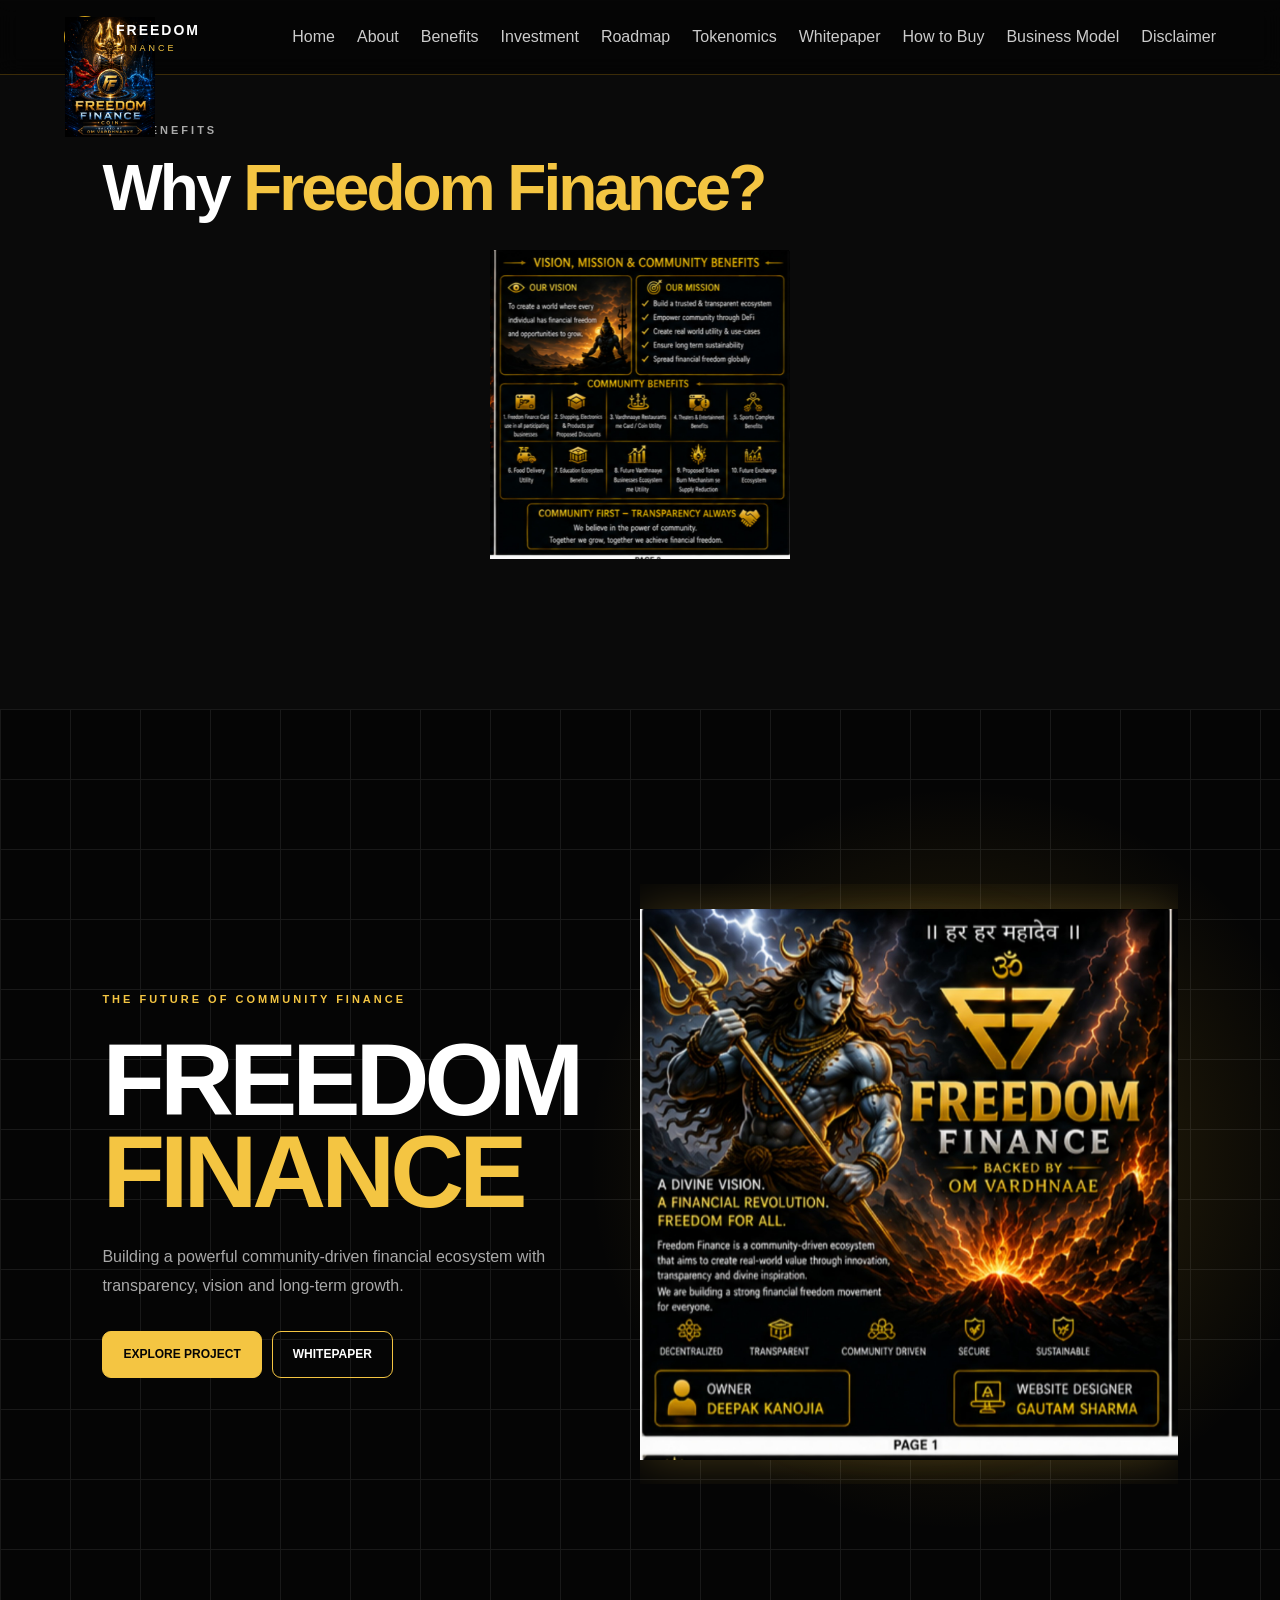
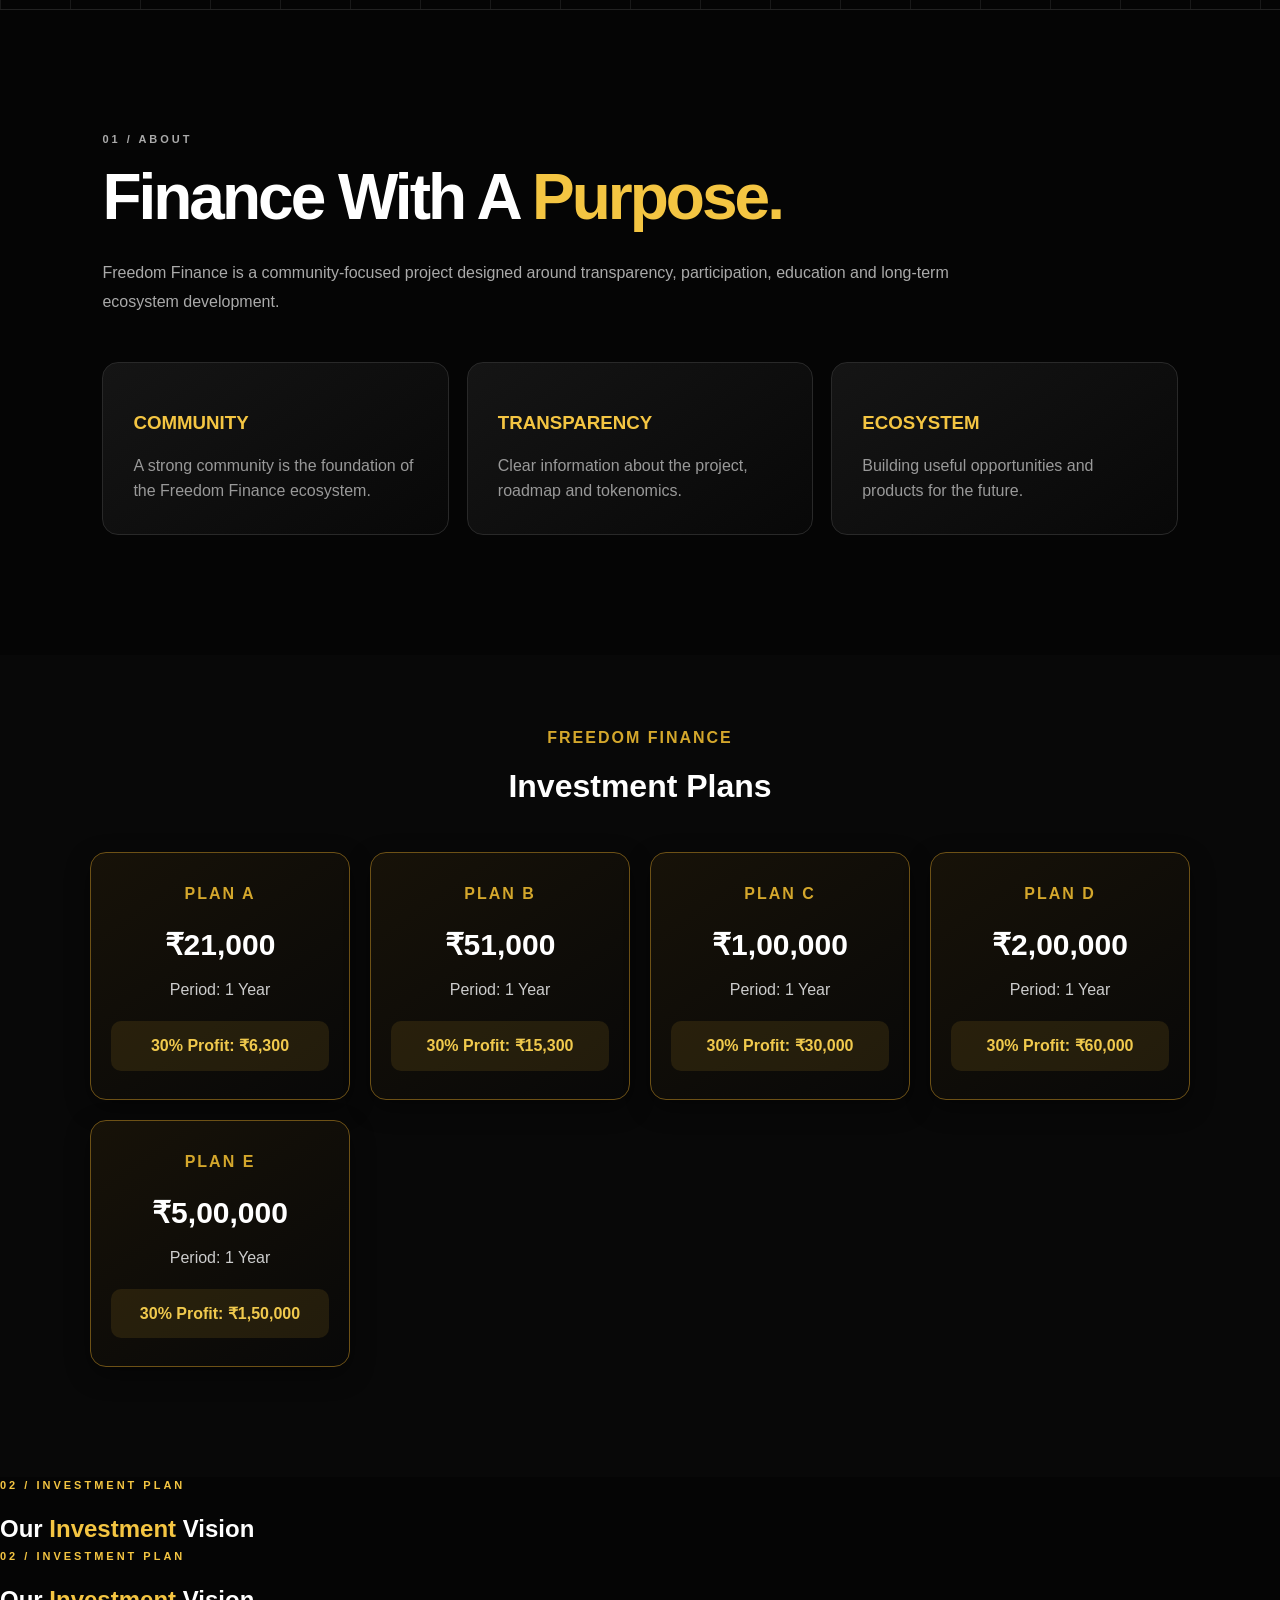
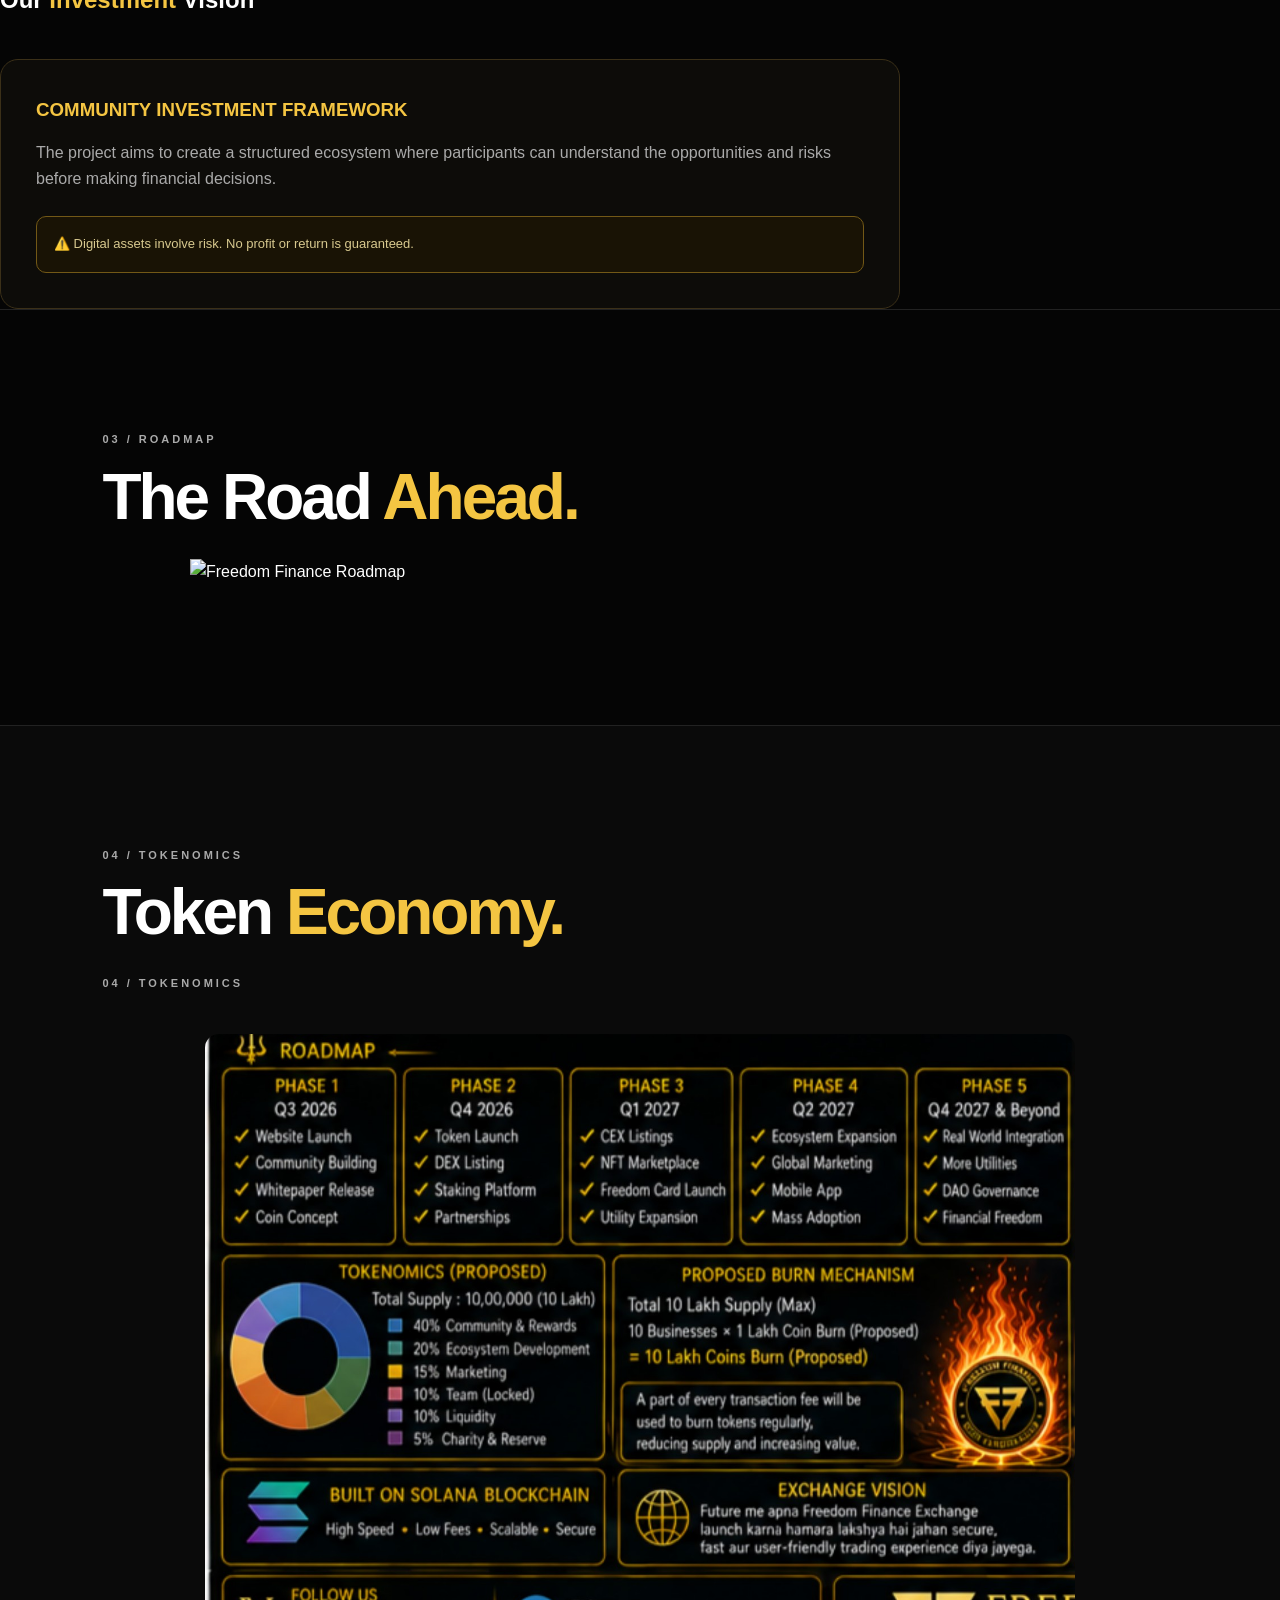
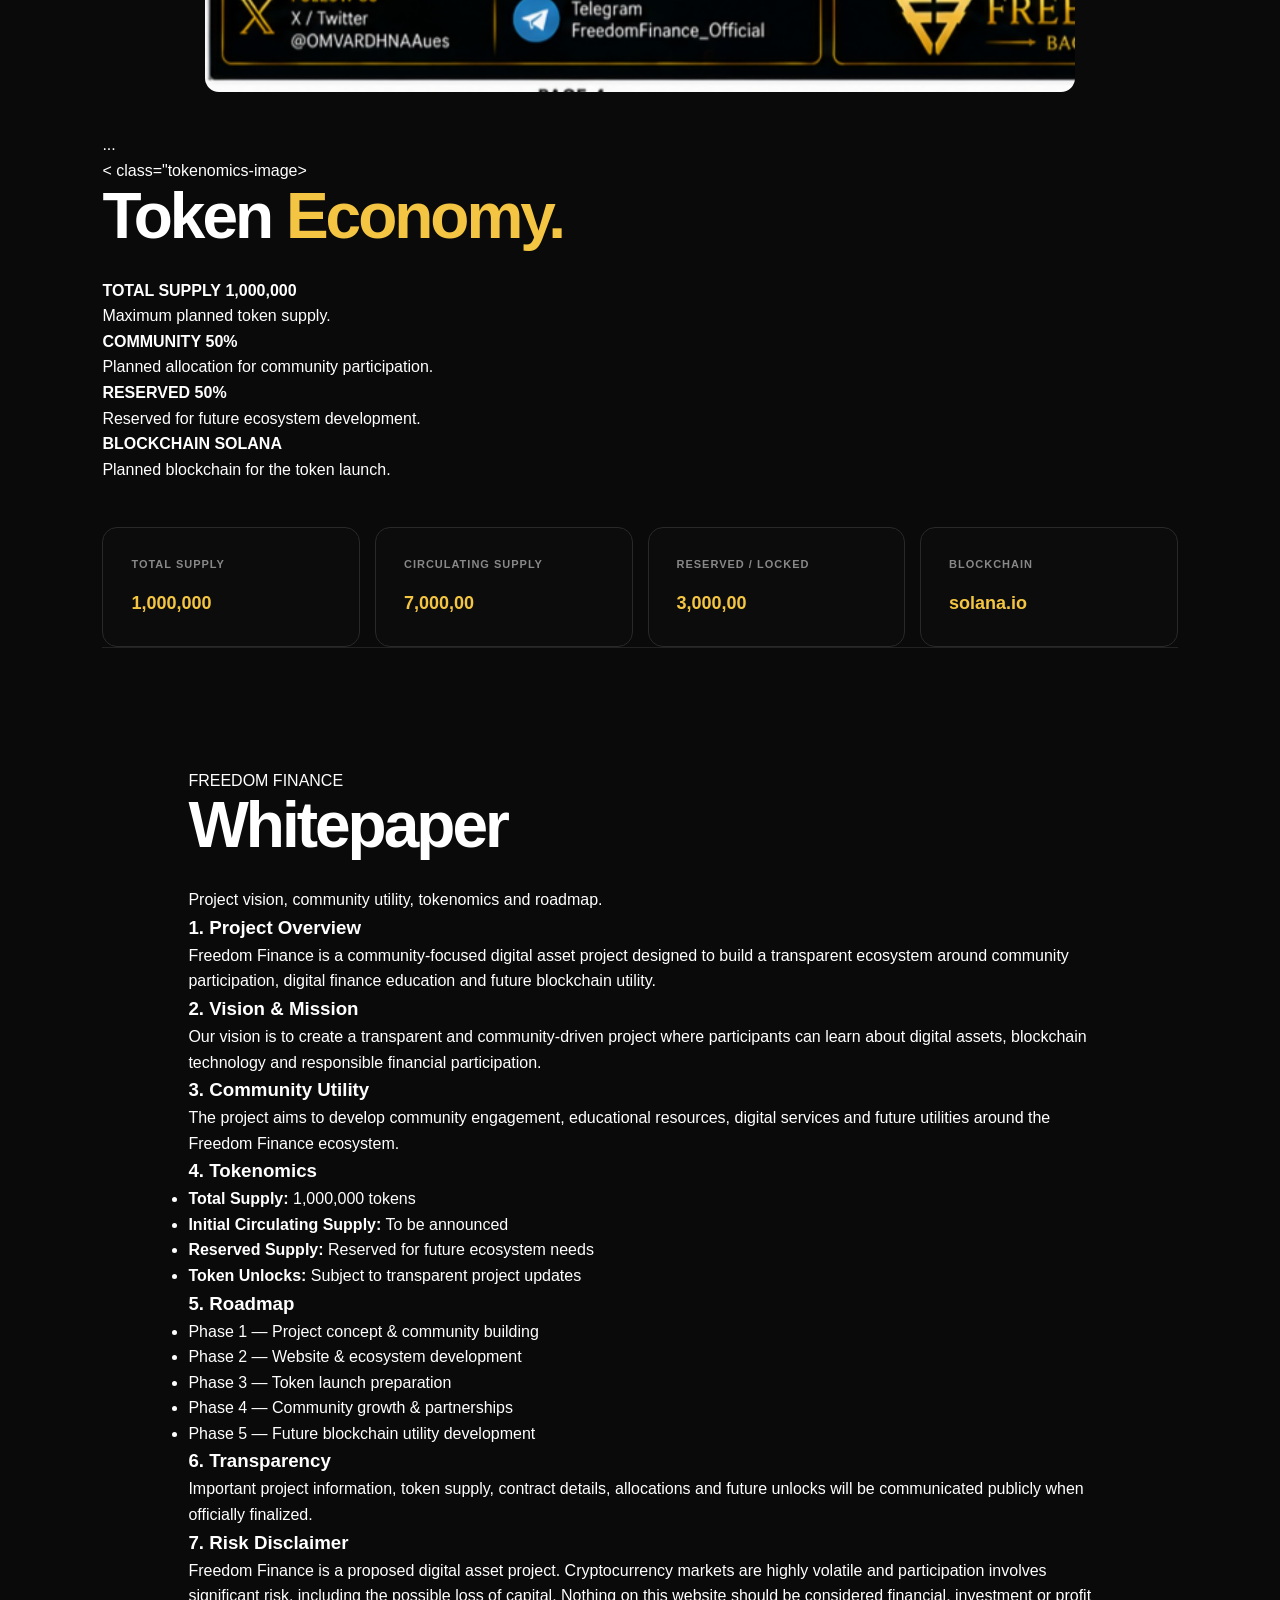
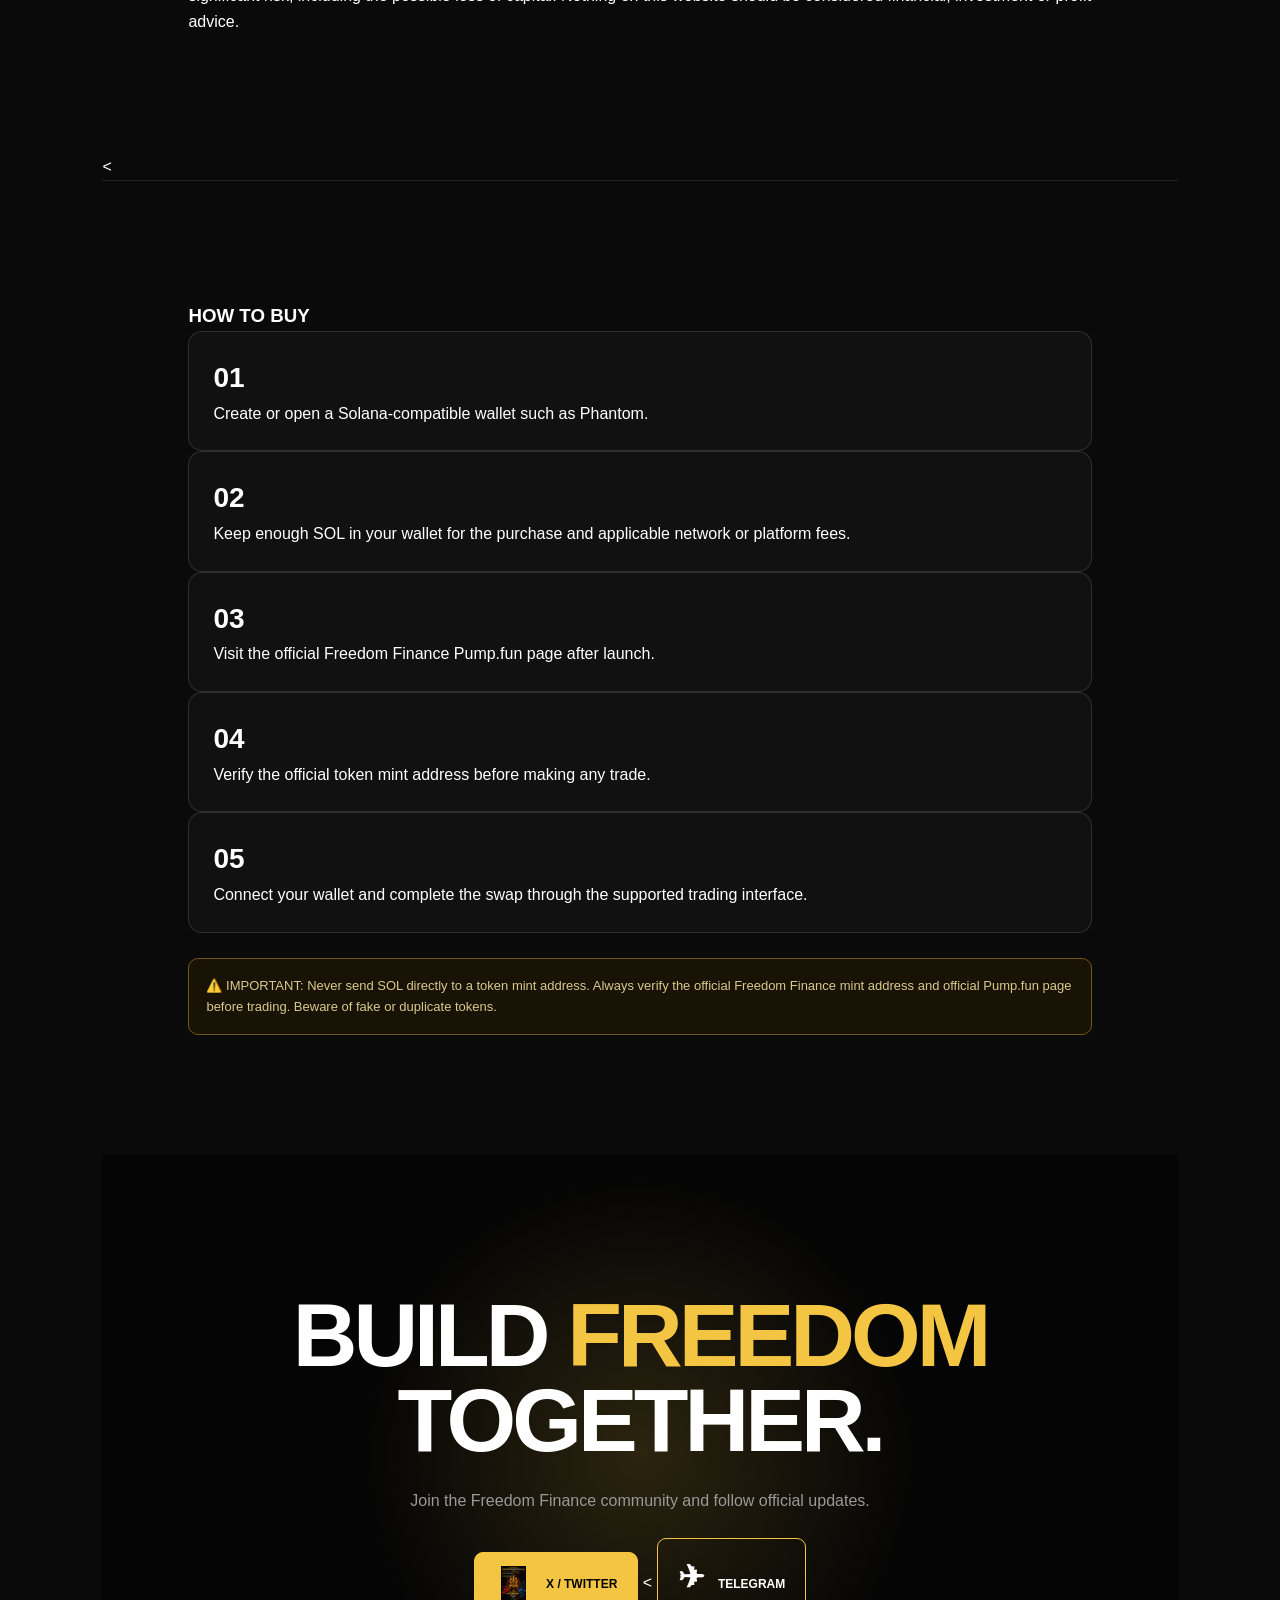
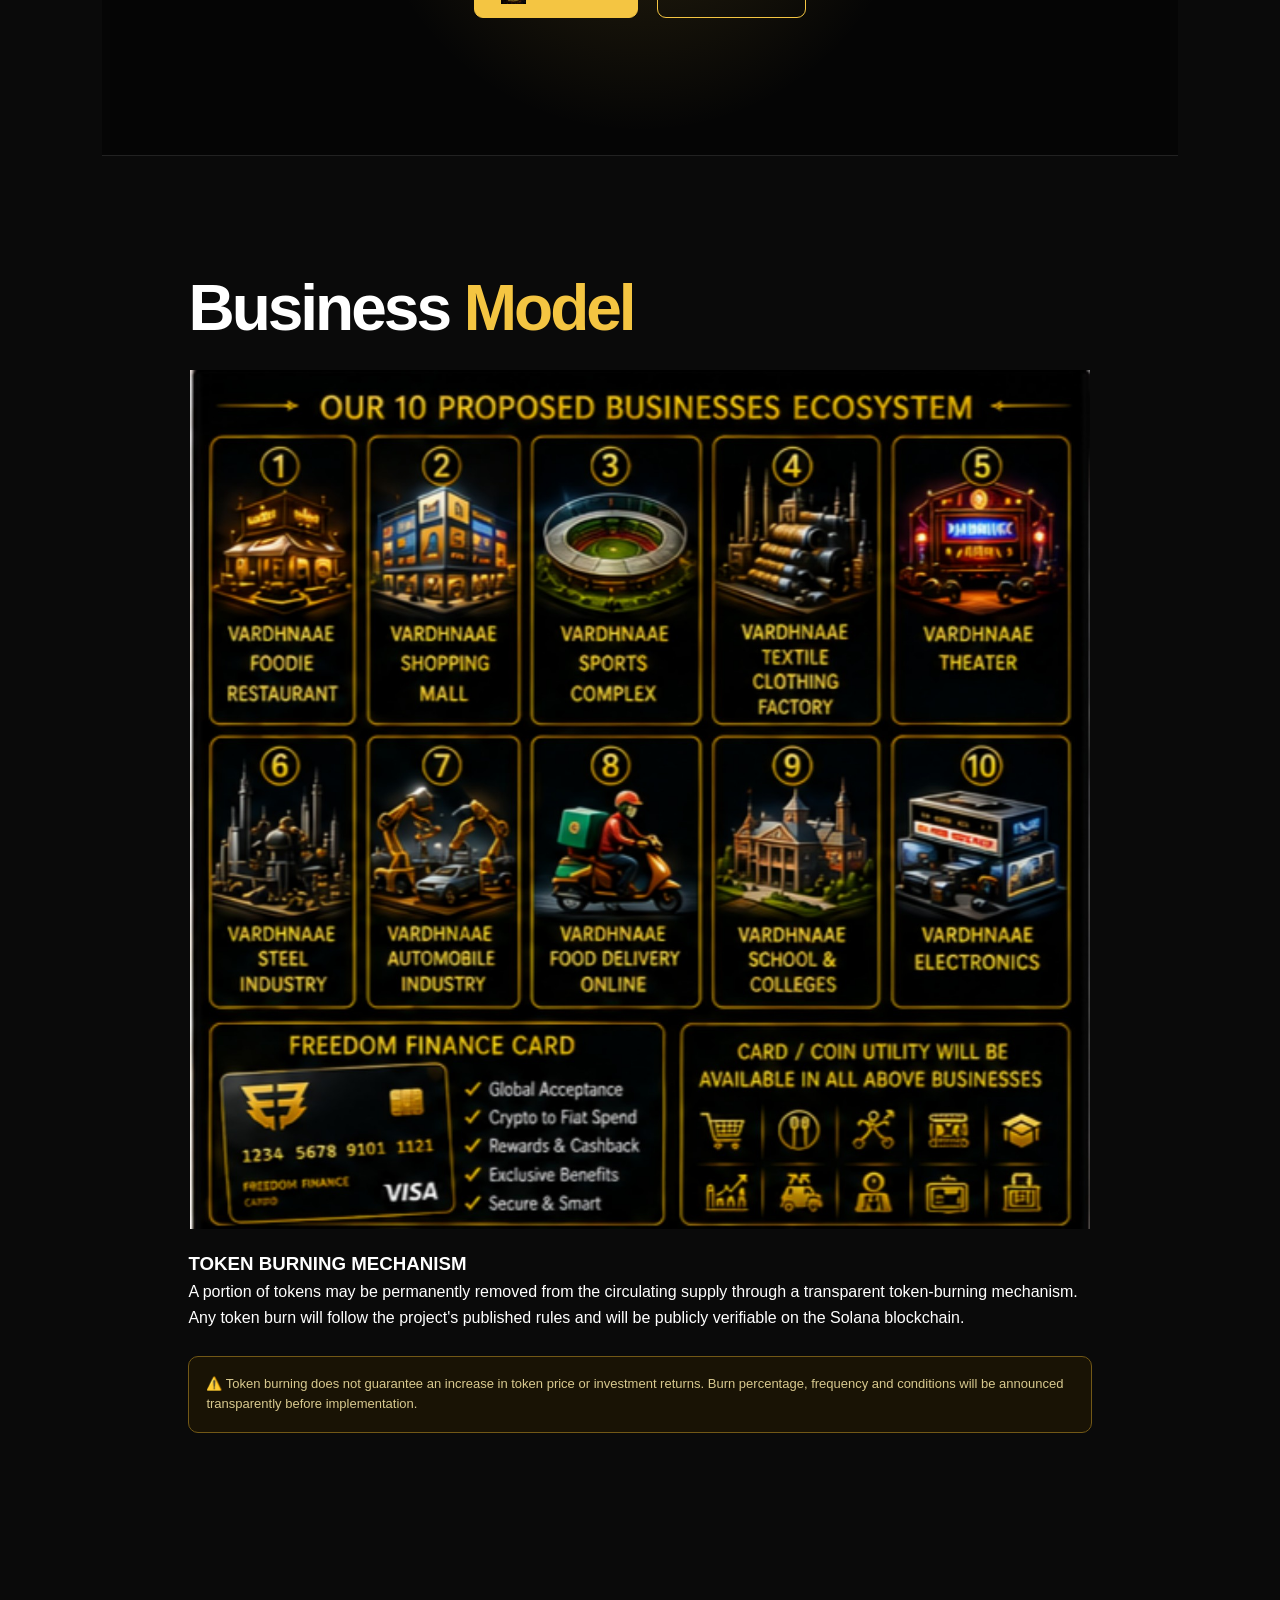
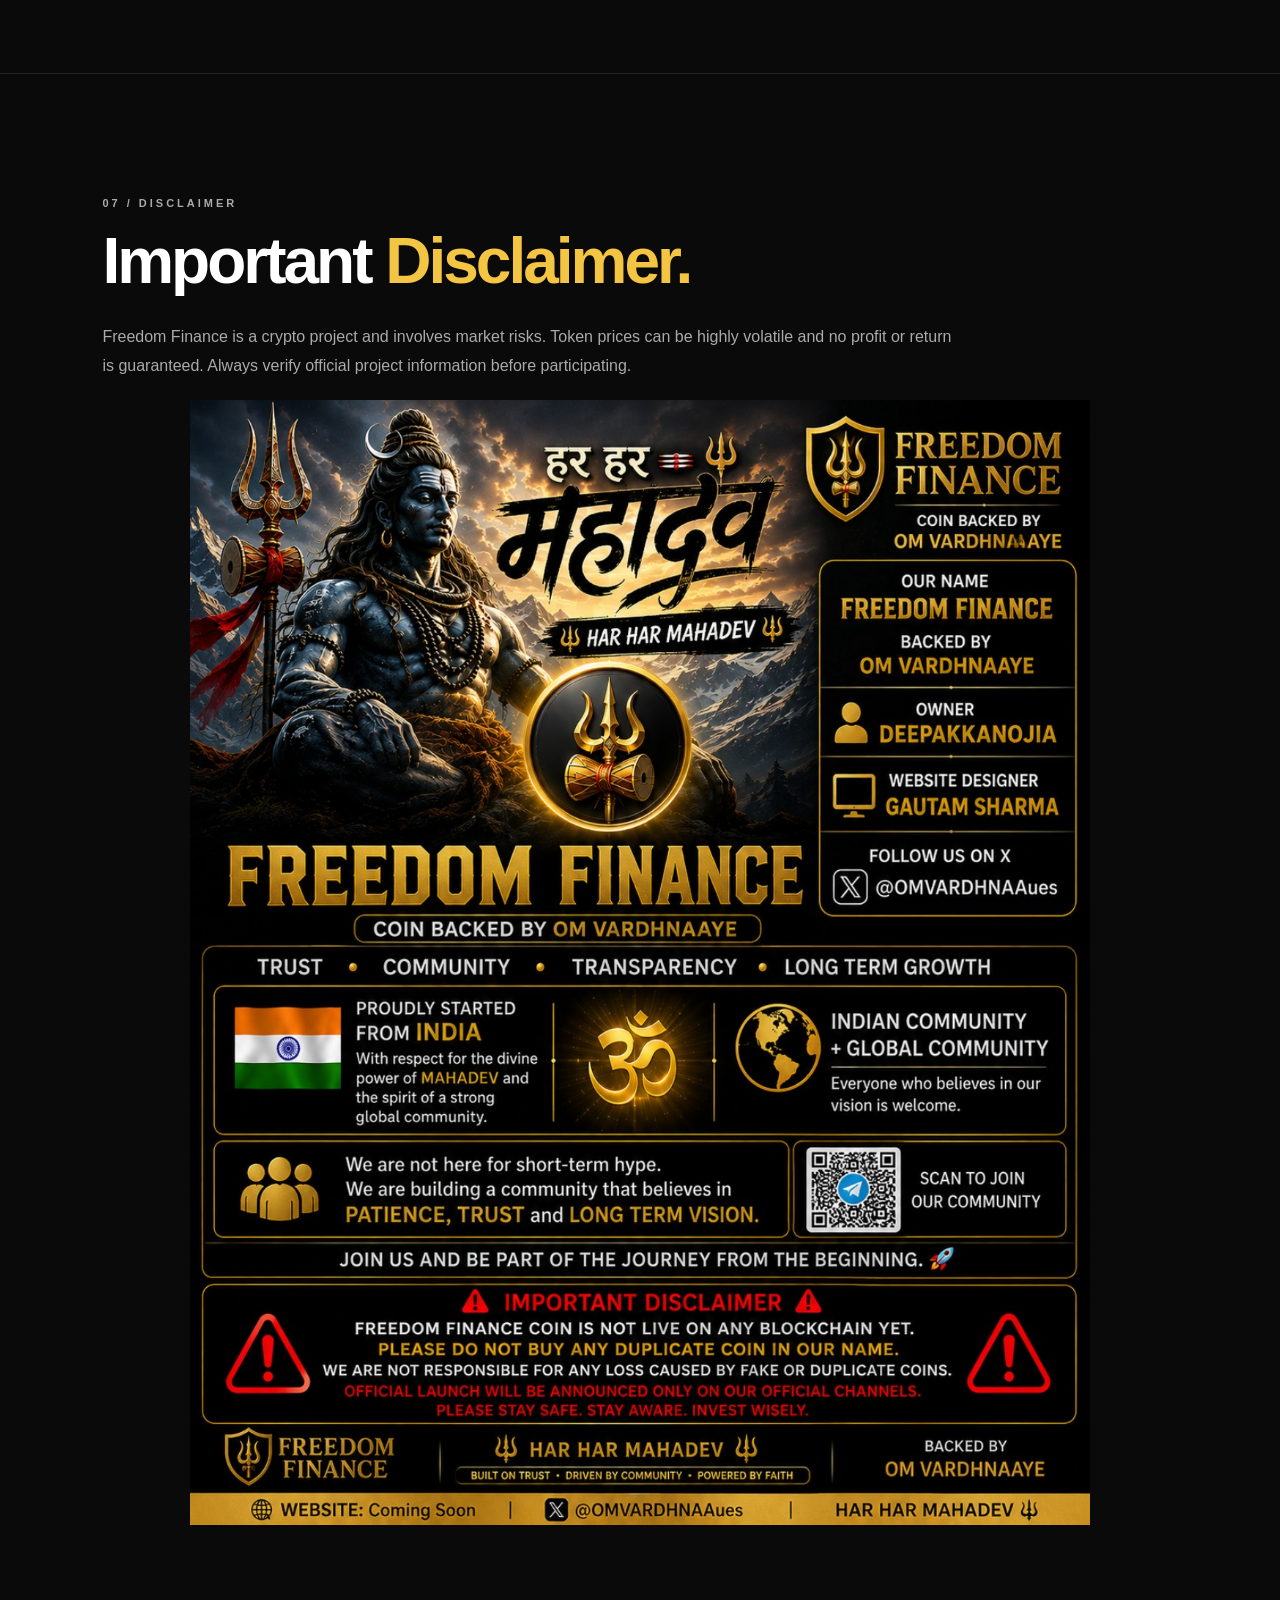
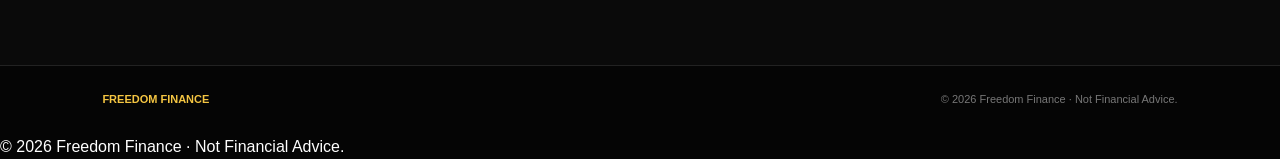
==== index.html @ a2b42630 "Update investment plan" ====
<!DOCTYPE html>
<html lang="en">
<head>
  <meta charset="UTF-8">
  <meta name="viewport" content="width=device-width, initial-scale=1.0">

  <title>Freedom Finance</title>

  <link rel="stylesheet" href="style.css">
</head>

<bo>

  <!-- HEADER -->
  <header class="header">
    <div class="logo">
      <span><img src="Assets/1542/Logo.png" alt="Freedom Finance Logo" class="site-logo"></span>
      <div>
        <strong>FREEDOM</strong>
        <small>FINANCE</small>
      </div>
    </div>

    <input type="checkbox" id="menuToggle">

<label for="menuToggle" class="menu-btn">☰</label>

    <nav id="menu">
      <a href="#home">Home</a>
      <a href="#about">About</a>
      <a href="#benefits">Benefits</a>
      <a href="#investment">Investment</a>
      <a href="#roadmap">Roadmap</a>
      <a href="#tokenomics">Tokenomics</a>
      <a href="#whitepaper">Whitepaper</a>
      <a href="#how-to-buy">How to Buy</a>
      <a href="#business-model">Business Model</a>
      <a href="#disclaimer">Disclaimer</a>                                      
    </nav>
  </header>


  <!-- HERO -->
  
  </>
    <section id="benefits" class="section dark">

  <p class="section-number">02 / BENEFITS</p>

  <h2>Why <span>Freedom Finance?</span></h2>

  <div style="width:300px; max-width:90%; margin:30px auto;">
    <img
      src="Assets/1542/Benefits_02.png"
      alt="Freedom Finance Benefits"
      style="width:100%; height:auto; display:block;">
  </div>

    </section>
  
<section id="home" class="hero">

    <div class="hero-content">

      <p class="tagline">THE FUTURE OF COMMUNITY FINANCE</p>

      <h1>
        FREEDOM<br>
        <span>FINANCE</span>
      </h1>

      <p class="hero-text">
        Building a powerful community-driven financial ecosystem
        with transparency, vision and long-term growth.
      </p>

      <div class="hero-buttons">
        <a href="#about" class="btn primary">EXPLORE PROJECT</a>
        <a href="#whitepaper" class="btn secondary">WHITEPAPER</a>
      </div>

    </div>

    <div class="hero-image">

      <!-- Apni hero screenshot ka naam yahan likhna -->
      <img src="Assets/1542/Hero_07.png" alt="Freedom Finance Hero">

    </div>

  </section>


  <!-- ABOUT -->
  <section id="about" class="section">

    <p class="section-number">01 / ABOUT</p>

    <h2>Finance With A <span>Purpose.</span></h2>

    <p>
      Freedom Finance is a community-focused project designed around
      transparency, participation, education and long-term ecosystem
      development.
    </p>

    <div class="cards">

      <div class="card">
        <h3>COMMUNITY</h3>
        <p>
          A strong community is the foundation of the Freedom Finance
          ecosystem.
        </p>
      </div>

      <div class="card">
        <h3>TRANSPARENCY</h3>
        <p>
          Clear information about the project, roadmap and tokenomics.
        </p>
      </div>

      <div class="card">
        <h3>ECOSYSTEM</h3>
        <p>
          Building useful opportunities and products for the future.
        </p>
      </div>

    </div>

  </section>


<!-- INVESTMENT -->
<section id="investment" class="investment-section">

  <div class="section-title">
    <span>FREEDOM FINANCE</span>
    <h2>Investment Plans</h2>
  </div>

  <div class="investment-grid">

    <div class="investment-card">
      <div class="plan-name">PLAN A</div>
      <h3>₹21,000</h3>
      <p>Period: 1 Year</p>
      <strong>30% Profit: ₹6,300</strong>
    </div>

    <div class="investment-card">
      <div class="plan-name">PLAN B</div>
      <h3>₹51,000</h3>
      <p>Period: 1 Year</p>
      <strong>30% Profit: ₹15,300</strong>
    </div>

    <div class="investment-card">
      <div class="plan-name">PLAN C</div>
      <h3>₹1,00,000</h3>
      <p>Period: 1 Year</p>
      <strong>30% Profit: ₹30,000</strong>
    </div>

    <div class="investment-card">
      <div class="plan-name">PLAN D</div>
      <h3>₹2,00,000</h3>
      <p>Period: 1 Year</p>
      <strong>30% Profit: ₹60,000</strong>
    </div>

    <div class="investment-card">
      <div class="plan-name">PLAN E</div>
      <h3>₹5,00,000</h3>
      <p>Period: 1 Year</p>
      <strong>30% Profit: ₹1,50,000</strong>
    </div>

  </div>

</section>
  </>

  <p class="section-number">02 / INVESTMENT PLAN</p>

  <h2>Our <span>Investment</span> Vision</h2>

    <p class="section-number">02 / INVESTMENT PLAN</p>

    <h2>Our <span>Investment</span> Vision</h2>

    <div class="investment-box">

      <h3>COMMUNITY INVESTMENT FRAMEWORK</h3>

      <p>
        The project aims to create a structured ecosystem where
        participants can understand the opportunities and risks before
        making financial decisions.
      </p>

      <div class="warning">
        ⚠️ Digital assets involve risk. No profit or return is guaranteed.
      </div>

    </div>

  </>


  <!-- ROADMAP -->
<section id="roadmap" class="section">

  <p class="section-number">03 / ROADMAP</p>

  <h2>The Road <span>Ahead.</span></h2>

  <img
    src="Assets/1542/1542/Screenshot_04.png"
    alt="Freedom Finance Roadmap"
    style="width:100%;max-width:900px;height:auto;display:block;margin:20px auto;">

</section>


  <!-- TOKENOMICS -->
  <section id="tokenomics" class="section dark">

  <p class="section-number">04 / TOKENOMICS</p>

  <h2>Token <span>Economy.</span></h2>

  <p class="section-number">04 / TOKENOMICS</p>

<div class="tokenomics-image">
  <img src="Assets/1542/Tokenomics.png"
       alt="Freedom Finance Tokenomics"
       style="width:100%;max-width:900px;height:auto;display:block;margin:20px auto;">
</div>

<div class="tokenomics-grid">
  ...
</div>

  < class="tokenomics-image>
    

    <h2>Token <span>Economy.</span></h2><div class="tokenomics-grid">

  <div class="token-card">
    <b>TOTAL SUPPLY</b>
    <strong>1,000,000</strong>
    <p>Maximum planned token supply.</p>
  </div>

  <div class="token-card">
    <b>COMMUNITY</b>
    <strong>50%</strong>
    <p>Planned allocation for community participation.</p>
  </div>

  <div class="token-card">
    <b>RESERVED</b>
    <strong>50%</strong>
    <p>Reserved for future ecosystem development.</p>
  </div>

  <div class="token-card">
    <b>BLOCKCHAIN</b>
    <strong>SOLANA</strong>
    <p>Planned blockchain for the token launch.</p>
  </div>

    </div>

    <div class="tokenomics">

      <div>
        <h3>TOTAL SUPPLY</h3>
        <strong>1,000,000</strong>
      </div>

      <div>
        <h3>CIRCULATING SUPPLY</h3>
        <strong>7,000,00</strong>
      </div>

      <div>
        <h3>RESERVED / LOCKED</h3>
        <strong>3,000,00</strong>
      </div>

      <div>
        <h3>BLOCKCHAIN</h3>
        <strong>solana.io</strong>
      </div>

    </div>

  </>


  <!-- WHITEPAPER -->
<section id="whitepaper" class="section dark">
  <div class="section-title">
    <span>FREEDOM FINANCE</span>
    <h2>Whitepaper</h2>
    <p>Project vision, community utility, tokenomics and roadmap.</p>
  </div>

  <div class="whitepaper-content">

    <div class="wp-card">
      <h3>1. Project Overview</h3>
      <p>
        Freedom Finance is a community-focused digital asset project designed
        to build a transparent ecosystem around community participation,
        digital finance education and future blockchain utility.
      </p>
    </div>

    <div class="wp-card">
      <h3>2. Vision & Mission</h3>
      <p>
        Our vision is to create a transparent and community-driven project
        where participants can learn about digital assets, blockchain
        technology and responsible financial participation.
      </p>
    </div>

    <div class="wp-card">
      <h3>3. Community Utility</h3>
      <p>
        The project aims to develop community engagement, educational
        resources, digital services and future utilities around the Freedom
        Finance ecosystem.
      </p>
    </div>

    <div class="wp-card">
      <h3>4. Tokenomics</h3>
      <ul>
        <li><strong>Total Supply:</strong> 1,000,000 tokens</li>
        <li><strong>Initial Circulating Supply:</strong> To be announced</li>
        <li><strong>Reserved Supply:</strong> Reserved for future ecosystem needs</li>
        <li><strong>Token Unlocks:</strong> Subject to transparent project updates</li>
      </ul>
    </div>

    <div class="wp-card">
      <h3>5. Roadmap</h3>
      <ul>
        <li>Phase 1 — Project concept & community building</li>
        <li>Phase 2 — Website & ecosystem development</li>
        <li>Phase 3 — Token launch preparation</li>
        <li>Phase 4 — Community growth & partnerships</li>
        <li>Phase 5 — Future blockchain utility development</li>
      </ul>
    </div>

    <div class="wp-card">
      <h3>6. Transparency</h3>
      <p>
        Important project information, token supply, contract details,
        allocations and future unlocks will be communicated publicly when
        officially finalized.
      </p>
    </div>

    <div class="wp-card">
      <h3>7. Risk Disclaimer</h3>
      <p>
        Freedom Finance is a proposed digital asset project. Cryptocurrency
        markets are highly volatile and participation involves significant
        risk, including the possible loss of capital. Nothing on this website
        should be considered financial, investment or profit advice.
      </p>
    </div>

  </div>
</section>

</><

  <section id="how-to-buy" class="section dark" style="display:block;">


  <!-- COMMUNITY --><!-- HOW TO BUY -->

    <h3>HOW TO BUY</h3>

    <div class="buy-steps">

      <div class="buy-step">
        <b>01</b>
        <p>
          Create or open a Solana-compatible wallet such as Phantom.
        </p>
      </div>

      <div class="buy-step">
        <b>02</b>
        <p>
          Keep enough SOL in your wallet for the purchase and applicable
          network or platform fees.
        </p>
      </div>

      <div class="buy-step">
        <b>03</b>
        <p>
          Visit the official Freedom Finance Pump.fun page after launch.
        </p>
      </div>

      <div class="buy-step">
        <b>04</b>
        <p>
          Verify the official token mint address before making any trade.
        </p>
      </div>

      <div class="buy-step">
        <b>05</b>
        <p>
          Connect your wallet and complete the swap through the supported
          trading interface.
        </p>
      </div>

    </div>

    <div class="warning">
      ⚠️ IMPORTANT: Never send SOL directly to a token mint address.
      Always verify the official Freedom Finance mint address and official
      Pump.fun page before trading. Beware of fake or duplicate tokens.
    </div>

  </div>

</section>
  <section id="community" class="community">

    <h2>BUILD <span>FREEDOM</span><br>TOGETHER.</h2>

    <p>
      Join the Freedom Finance community and follow official updates.
    </p>

    <div>

      
<a
  class="btn primary"
  href="https://x.com/OMVARDHNAAues"
  target="_blank">

  <img
    src="Assets/1542/Twitter handle_06.png"
    alt="X / Twitter"
    style="width:38px;height:38px;object-fit:contain;vertical-align:middle;margin-right:10px;">

  X / TWITTER

</a>

<
<a
  class="btn secondary"
  href="https://t.me/OVFFD333"
  target="_blank"
  rel="noopener noreferrer">

  <span class="telegram-logo">✈</span>
  TELEGRAM

</a>

    </div>

  </section>


  <!-- FOOTER -->
    <script src="script.js"></script>
    
<!-- BUSINESS MODEL -->
<section id="business-model" class="section dark">

  <h2>Business <span>Model</span></h2>

  <div class="business-model-image">
    <img
      src="Assets/1542/Buisness model_01.png"
      alt="Freedom Finance Business Model"
      style="width:100%;max-width:900px;height:auto;display:block;margin:20px auto;">
  </div>

  <div class="burning-content">

    <h3>TOKEN BURNING MECHANISM</h3>

    <p>
      A portion of tokens may be permanently removed from the circulating
      supply through a transparent token-burning mechanism.
    </p>

    <p>
      Any token burn will follow the project's published rules and will be
      publicly verifiable on the Solana blockchain.
    </p>

    <div class="warning">
      ⚠️ Token burning does not guarantee an increase in token price or
      investment returns. Burn percentage, frequency and conditions will be
      announced transparently before implementation.
    </div>

  </div>

</section>
  
  </body>
    <script src="script.js"></script>
</html>
</section>
    <!-- DISCLAIMER -->
<section id="disclaimer" class="section dark">

  <p class="section-number">07 / DISCLAIMER</p>

  <h2>Important <span>Disclaimer.</span></h2>

  <p>
    Freedom Finance is a crypto project and involves market risks.
    Token prices can be highly volatile and no profit or return is guaranteed.
    Always verify official project information before participating.
  </p>

  <img
    src="Assets/1542/Disclaimer_08.png"
    alt="Freedom Finance Disclaimer"
    style="width:100%;max-width:900px;height:auto;display:block;margin:20px auto;">

</section><footer>

  <strong>FREEDOM FINANCE</strong>

  <p>
    © 2026 Freedom Finance · Not Financial Advice.
  </p>

</footer><p class="disclaimer-ending">
  © 2026 Freedom Finance · Not Financial Advice.
</p>
---- style.css ----
* {
  margin: 0;
  padding: 0;
  box-sizing: border-box;
}

html {
  scroll-behavior: smooth;
}

body {
  background: #050505;
  color: #ffffff;
  font-family: Arial, sans-serif;
  line-height: 1.6;
}

/* HEADER */

.header {
  position: fixed;
  top: 0;
  left: 0;
  width: 100%;
  height: 75px;
  z-index: 1000;

  display: flex;
  align-items: center;
  justify-content: space-between;

  padding: 0 5%;

  background: rgba(5, 5, 5, 0.9);
  border-bottom: 1px solid #3c2c08;
  backdrop-filter: blur(10px);
}

.logo {
  display: flex;
  align-items: center;
  gap: 10px;
}

.logo span {
  width: 42px;
  height: 42px;

  display: grid;
  place-items: center;

  border: 1px solid #d6a51c;
  border-radius: 50%;

  color: #f4c542;
  font-size: 22px;
}

.logo strong {
  display: block;
  color: #ffffff;
  font-size: 14px;
  letter-spacing: 2px;
}

.logo small {
  display: block;
  color: #f4c542;
  font-size: 9px;
  letter-spacing: 3px;
}

nav {
  display: flex;
  gap: 22px;
}

nav a {
  color: #cccccc;
  text-decoration: none;
  fo.project-image {
  width: 100%;
  max-width: 1100px;
  margin: 50px auto 0;
  text-align: center;
}

..project-image {
  width: 70%;
  max-width: 650px;
  margin: 35px auto 0;
  text-align: center;
}

.project-image img {
  width: 100%;
  height: auto;
  max-height: 450px;
  object-fit: contain;
  display: block;
  margin: auto;
  border-radius: 14px;
}@media (max-width: 600px) {
  .project-image {
    width: 90%;
    max-width: 380px;
  }

  .project-image img {
    max-height: 350px;
  }
}
}

{

  nav {
    display: none;
  }

  nav.active {
    display: flex;
  }

  .menu-btn {
    display: block;
  }

}:hover {
  color: #f4c542;
}

.menu-btn {
  display: none;

  background: transparent;
  border: 1px solid #7b5d13;

  color: #f4c542;
  font-size: 22px;

  padding: 7px 11px;
  border-radius: 7px;
}

/* HERO */

.hero {
  min-height: 100vh;

  display: grid;
  grid-template-columns: 1fr 1fr;
  align-items: center;

  padding: 120px 8% 70px;

  position: relative;
  overflow: hidden;

  background:
    radial-gradient(
      circle at 75% 50%,
      rgba(215, 166, 30, 0.22),
      transparent 35%
    ),
    #050505;
}

.hero::before {
  content: "";

  position: absolute;
  inset: 0;

  opacity: 0.08;

  background-image:
    linear-gradient(#ffffff 1px, transparent 1px),
    linear-gradient(90deg, #ffffff 1px, transparent 1px);

  background-size: 70px 70px;
}

.hero-content {
  position: relative;
  z-index: 2;
}

.tagline {
  color: #f4c542;

  font-size: 11px;
  font-weight: bold;

  letter-spacing: 3px;
}

.hero h1 {
  font-size: clamp(55px, 8vw, 110px);

  line-height: 0.9;

  letter-spacing: -5px;

  margin: 25px 0;
}

.hero h1 span,
h2 span {
  color: #f4c542;
}

.hero-text {
  max-width: 620px;

  color: #a9a9a9;

  font-size: 16px;

  line-height: 1.8;

  margin-bottom: 30px;
}

.hero-buttons {
  display: flex;
  gap: 10px;
  flex-wrap: wrap;
}

.btn {
  display: inline-block;

  padding: 13px 20px;

  border-radius: 9px;

  text-decoration: none;

  font-size: 12px;
  font-weight: bold;

  cursor: pointer;

  border: 1px solid #f4c542;
}

.primary {
  background: #f4c542;
  color: #050505;
}

.secondary {
  background: transparent;
  color: #ffffff;
}

.btn:hover {
  transform: translateY(-2px);
}

/* HERO IMAGE */

.hero-image {
  position: relative;

  min-height: 600px;

  display: flex;

  align-items: center;
  justify-content: center;
}

.hero-image::before {
  content: "";

  position: absolute;

  width: 480px;
  height: 480px;

  border-radius: 50%;

  border: 1px solid rgba(244, 197, 66, 0.35);

  box-shadow:
    0 0 80px rgba(244, 197, 66, 0.12),
    inset 0 0 80px rgba(244, 197, 66, 0.05);
}

.hero-image img {
  position: relative;
  z-index: 2;

  width: 85%;
  max-width: 600px;

  max-height: 600px;

  object-fit: contain;

  filter:
    drop-shadow(0 0 25px rgba(244, 197, 66, 0.25));
}

/* SECTIONS */

.section {
  padding: 120px 8%;

  border-top: 1px solid #222222;
}

.section.dark {
  background: #0a0a0a;
}

.section-number {
  color: #f4c542;

  font-size: 11px;

  font-weight: bold;

  letter-spacing: 3px;

  margin-bottom: 15px;
}

.section h2 {
  font-size: clamp(40px, 5vw, 70px);

  line-height: 1;

  letter-spacing: -3px;

  margin-bottom: 30px;
}

.section > p {
  max-width: 850px;

  color: #aaaaaa;

  line-height: 1.8;
}

/* CARDS */

.cards {
  display: grid;

  grid-template-columns: repeat(3, 1fr);

  gap: 18px;

  margin-top: 45px;
}

.card {
  padding: 30px;

  border: 1px solid #292929;

  border-radius: 16px;

  background:
    linear-gradient(
      145deg,
      #151515,
      #080808
    );

  transition: 0.3s;
}

.card:hover {
  transform: translateY(-6px);

  border-color: #8a6817;
}

.card h3 {
  color: #f4c542;

  margin: 15px 0;
}

.card p {
  color: #999999;
}

/* INVESTMENT */

.investment-box {
  margin-top: 40px;

  max-width: 900px;

  padding: 35px;

  border: 1px solid #3b3018;

  border-radius: 18px;

  background: #0d0c09;
}

.investment-box h3 {
  color: #f4c542;

  margin-bottom: 15px;
}

.investment-box p {
  color: #aaa;
}

.warning {
  margin-top: 25px;

  padding: 17px;

  border-radius: 10px;

  border: 1px solid #725816;

  background: #191305;

  color: #d8c98f;

  font-size: 13px;
}

/* ROADMAP */

.roadmap {
  display: grid;

  grid-template-columns: repeat(4, 1fr);

  gap: 15px;

  margin-top: 50px;
}

.road {
  padding: 28px;

  border-top: 2px solid #f4c542;

  background: #0f0f0f;
}

.road b {
  color: #f4c542;

  font-size: 11px;

  letter-spacing: 2px;
}

.road h3 {
  margin: 15px 0;

  font-size: 18px;
}

.road p {
  color: #999999;
}

/* TOKENOMICS */

.tokenomics {
  display: grid;

  grid-template-columns: repeat(4, 1fr);

  gap: 15px;

  margin-top: 45px;
}

.tokenomics div {
  padding: 28px;

  border: 1px solid #292929;

  border-radius: 15px;

  background: #0c0c0c;
}

.tokenomics h3 {
  color: #888888;

  font-size: 11px;

  letter-spacing: 1px;

  margin-bottom: 15px;
}

.tokenomics strong {
  color: #f4c542;

  font-size: 18px;
}

/* WHITEPAPER */

.whitepaper-box {
  max-width: 850px;

  margin-top: 40px;

  padding: 35px;

  border: 1px solid #292929;

  border-radius: 18px;

  background: linear-gradient(
    145deg,
    #151515,
    #080808
  );
}

.whitepaper-box h3 {
  color: #f4c542;

  margin-bottom: 15px;
}

.whitepaper-box p {
  color: #999999;

  margin-bottom: 20px;
}

/* COMMUNITY */

.community {
  min-height: 600px;

  padding: 100px 8%;

  display: flex;

  flex-direction: column;

  align-items: center;

  justify-content: center;

  text-align: center;

  background:
    radial-gradient(
      circle,
      rgba(244, 197, 66, 0.16),
      transparent 45%
    ),
    #050505;
}

.community h2 {
  font-size: clamp(45px, 7vw, 90px);

  line-height: 0.95;

  letter-spacing: -4px;

  margin-bottom: 25px;
}

.community p {
  color: #999999;

  margin-bottom: 25px;
}

/* FOOTER */

footer {
  padding: 25px 8%;

  border-top: 1px solid #222222;

  display: flex;

  justify-content: space-between;

 /* HOW TO BUY */

.buy-box {
  max-width: 900px;
  margin: 40px auto;
}

.contract-box {
  display: flex;
  align-items: center;
  justify-content: space-between;
  gap: 15px;
  padding: 18px;
  margin: 20px 0 45px;
  border: 1px solid rgba(255,255,255,0.15);
  border-radius: 12px;
  overflow: hidden;
}

#contractAddress {
  word-break: break-all;
  font-size: 14px;
}

.buy-steps {
  display: grid;
  gap: 15px;
  margin: 25px 0;
}

.buy-step {
  padding: 20px;
  border: 1px solid rgba(255,255,255,0.12);
  border-radius: 12px;
}

.buy-step b {
  font-size: 22px;
}

.buy-step p {
  margin-bottom: 0;
}

.buy-box .warning {
  margin-top: 25px;
}

@media (max-width: 600px) {
  .contract-box {
    flex-direction: column;
    align-items: stretch;
  }

  .contract-box .btn {
    width: 100%;
  }
} color: #777777;

  font-size: 11px;
}

footer strong {
  color: #f4c542;
}

/* MODAL */

.modal {
  display: none;

  position: fixed;

  inset: 0;

  z-index: 2000;

  align-items: center;

  justify-content: center;

  padding: 20px;

  background: rgba(0, 0, 0, 0.85);

  backdrop-filter: blur(8px);
}

.modal.active {
  display: flex;
}

.modal-content {
  position: relative;

  max-width: 650px;

  padding: 40px;

  border-radius: 18px;

  border: 1px solid #765a14;.telegram-logo {
  font-size: 32px;
  display: inline-block;
  margin-right: 10px;
  }

  background: #111111;
}

.modal-content h2 {
  margin-bottom: 20px;
}

.modal-content h2 span {
  color: #f4c542;
}

.modal-content p {
  color: #aaa;

  margin: 15px 0;
}

#closeModal {
  position: absolute;

  top: 10px;
  right: 15px;

  background: none;

  border: none;

  color: #ffffff;

  font-size: 30px;

  cursor: pointer;
}

/* MOBILE */

@media (max-width: 900px) {

  .header {
    padding: 0 5%;
  }

  nav {
    display: none;

    position: absolute;

    top: 75px;

    left: 10px;
    right: 10px;

    flex-direction: column;

    gap: 0;

    padding: 10px;

    border: 1px solid #4b3a11;

    border-radius: 12px;

    background: #090909;
  }

  nav.active {
    display: flex;
  }

  nav a {
    padding: 14px;

    border-bottom: 1px solid #222222;
  }

  .menu-btn {
    display: block;
  }

  .hero {
    grid-template-columns: 1fr;

    padding-top: 110px;
  }

  .hero-image {
    min-height: 430px;

    order: -1;
  }

  .hero-image::before {
    width: 330px;
    height: 330px;
  }

  .hero h1 {
    font-size: 62px;
  }

  .cards,
  .roadmap,
  .tokenomics {
    grid-template-columns: 1fr;
  }

  .section {
    padding: 90px 6%;
  }

  .community {
    padding: 90px 6%;
  }

  footer {
    flex-direction: column;

    gap: 10px;
  }
}.site-logo {
    width: 150px;
    height: auto;
    object-fit: contain;
}@media (max-width: 600px) {
    .site-logo {
        width: 120px;
    }
}.site-logo {
    width: 90px;
    height: auto;
    object-fit: contain;
}@media (max-width: 600px) {
    .site-logo {
        width: 75px;
    }
}.hero-image {
  width: 100%;
  height: 600px;
  display: flex;
  align-items: center;
  justify-content: center;
  overflow: hidden;
}

.hero-image img {
  width: 100%;
  height: 100%;
  max-width: none;
  max-height: none;
  object-fit: contain;
  object-position: center;
}@media (max-width: 900px) {
  .hero-image {
    height: 430px;
  }

  .hero-image img {
    width: 100%;
    height: 100%;
    object-fit: contain;
  }
}@media (max-width: 900px) {
    .menu-btn {
        display: block !important;
    }

    nav#menu {
        display: none;
        position: absolute;
        top: 75px;
        left: 10px;
        right: 10px;
        flex-direction: column;
        background: #090909;
        border: 1px solid #4b3a11;
        border-radius: 12px;
        padding: 10px;
        z-index: 9999;
    }

    nav#menu.active {
        display: flex !important;
    }
}#menuToggle {
    display: none;
}

@media (max-width: 900px) {

    .menu-btn {
        display: block !important;
        cursor: pointer;
        z-index: 10001;
    }

    nav#menu {
        display: none;
    }

    #menuToggle:checked ~ nav#menu {
        display: flex !important;
        position: absolute;
        top: 75px;
        left: 10px;
        right: 10px;
        flex-direction: column;
        background: #090909;
        border: 1px solid #4b3a11;
        border-radius: 12px;
        padding: 10px;
        z-index: 10000;
    }

    #menuToggle:checked ~ nav#menu a {
        display: block;
        padding: 14px;
        border-bottom: 1px solid #222;
    }
}.investment-image {
  width: 70%;
  max-width: 650px;
  margin: 40px auto 0;
}

.investment-image img {
  width: 100%;
  height: auto;
  display: block;
  border-radius: 14px;
}.investment-image {
  width: 100%;
  overflow: hidden;
  display: flex;
  justify-content: center;
}

.investment-image img {
  width: 100%;
  height: auto;
  object-fit: cover;
  object-position: center;
  display: block;
}.roadmap-image {
  width: 100%;
  max-width: 900px;
  margin: 40px auto 0;
  display: flex;
  justify-content: center;
}

.roadmap-image img {
  width: 100%;
  height: auto;
  display: block;
  border-radius: 14px;
}.tokenomics-image {
  width: 100%;
  max-width: 900px;
  margin: 40px auto;
  padding: 0 15px;
  box-sizing: border-box;
}

.tokenomics-image img {
  width: 100%;
  height: auto;
  display: block;
  margin: auto;
  border-radius: 14px;
}#menu.active {
  display: flex;
}/* HOW TO BUY */
.buy-box {
  max-width: 900px;
  margin: 40px auto;
  display: grid;
  gap: 18px;
}

.buy-step {
  padding: 24px;
  border: 1px solid rgba(255,255,255,0.12);
  border-radius: 14px;
  background: rgba(255,255,255,0.03);
}

.buy-step b {
  font-size: 28px;
}

.buy-step h3 {
  margin: 8px 0;
}

.buy-step p {
  margin: 0;
  line-height: 1.6;
}

.buy-box .warning {
  margin-top: 10px;
  padding: 18px;
  border-radius: 12px;
  line-height: 1.6;
}

@media (max-width: 600px) {
  .buy-step {
    padding: 18px;
  }
}.x-logo {
  font-size: 18px;
  font-weight: bold;
  margin-right: 8px;
}.telegram-logo {
  font-size: 32px;
  display: inline-block;
  margin-right: 10px;
}/* ===== INVESTMENT PLANS ===== */

.investment-section {
  padding: 70px 20px;
  background: #080808;
  color: #fff;
  text-align: center;
}

.investment-section .section-title span {
  color: #d4a72c;
  font-weight: 700;
  letter-spacing: 2px;
}

.investment-section .section-title h2 {
  font-size: 32px;
  margin: 10px 0;
}

.investment-section .section-title p {
  color: #bbb;
  max-width: 700px;
  margin: 0 auto;
}

.investment-grid {
  max-width: 1100px;
  margin: 40px auto;
  display: grid;
  grid-template-columns: repeat(auto-fit, minmax(220px, 1fr));
  gap: 20px;
}

.investment-card {
  padding: 28px 20px;
  border: 1px solid #6d5116;
  border-radius: 16px;
  background: linear-gradient(145deg, #171208, #080808);
  box-shadow: 0 8px 25px rgba(0,0,0,.4);
}

.investment-card .plan-name {
  color: #d4a72c;
  font-weight: 800;
  letter-spacing: 2px;
}

.investment-card h3 {
  font-size: 30px;
  margin: 15px 0 8px;
}

.investment-card p {
  color: #ccc;
}

.investment-card strong {
  display: block;
  margin-top: 18px;
  padding: 12px;
  border-radius: 10px;
  background: rgba(212,167,44,.12);
  color: #f0c94d;
}

.investment-disclaimer {
  max-width: 900px;
  margin: 30px auto 0;
  padding: 20px;
  border: 1px solid #5a4518;
  border-radius: 12px;
  text-align: left;
  background: #100e09;
}

.investment-disclaimer b {
  color: #f0c94d;
}

.investment-disclaimer p {
  color: #bbb;
  line-height: 1.7;
}

@media (max-width: 600px) {
  .investment-section .section-title h2 {
    font-size: 25px;
  }

  .investment-card h3 {
    font-size: 27px;
  }
}
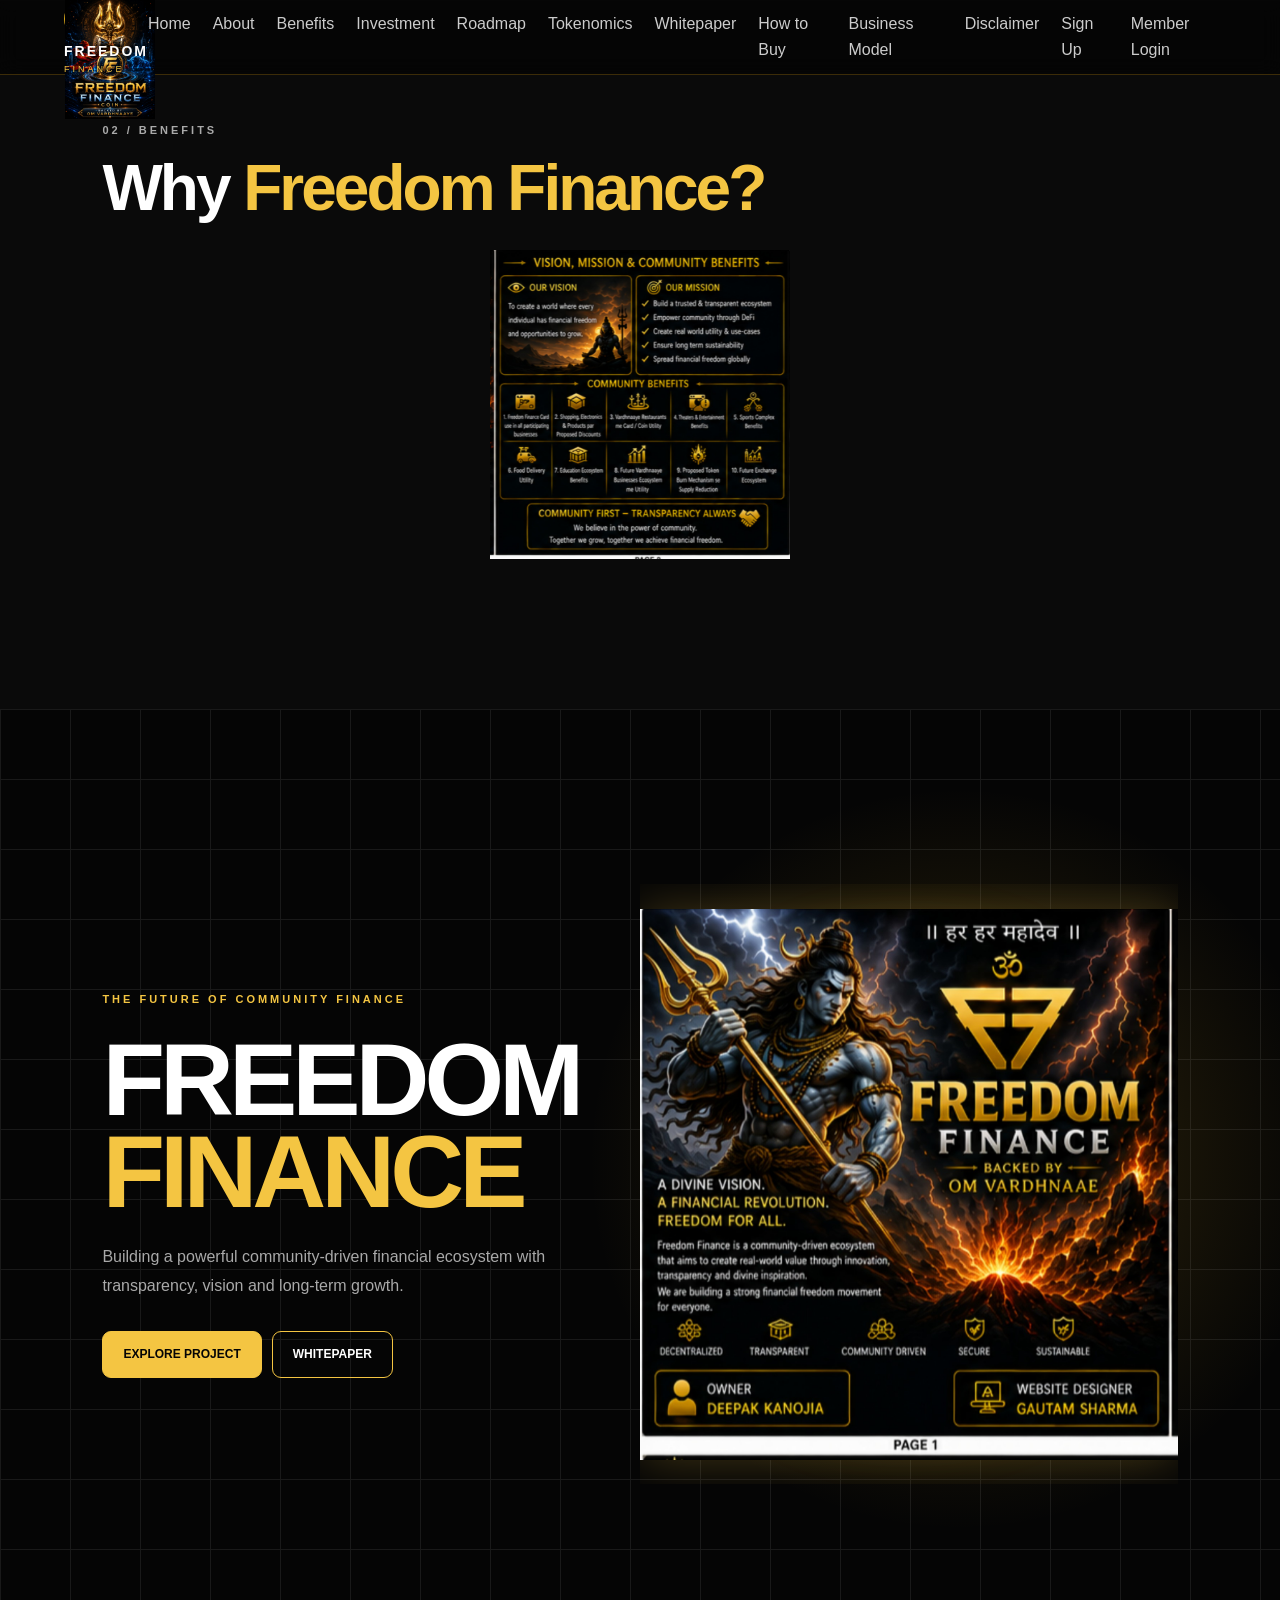
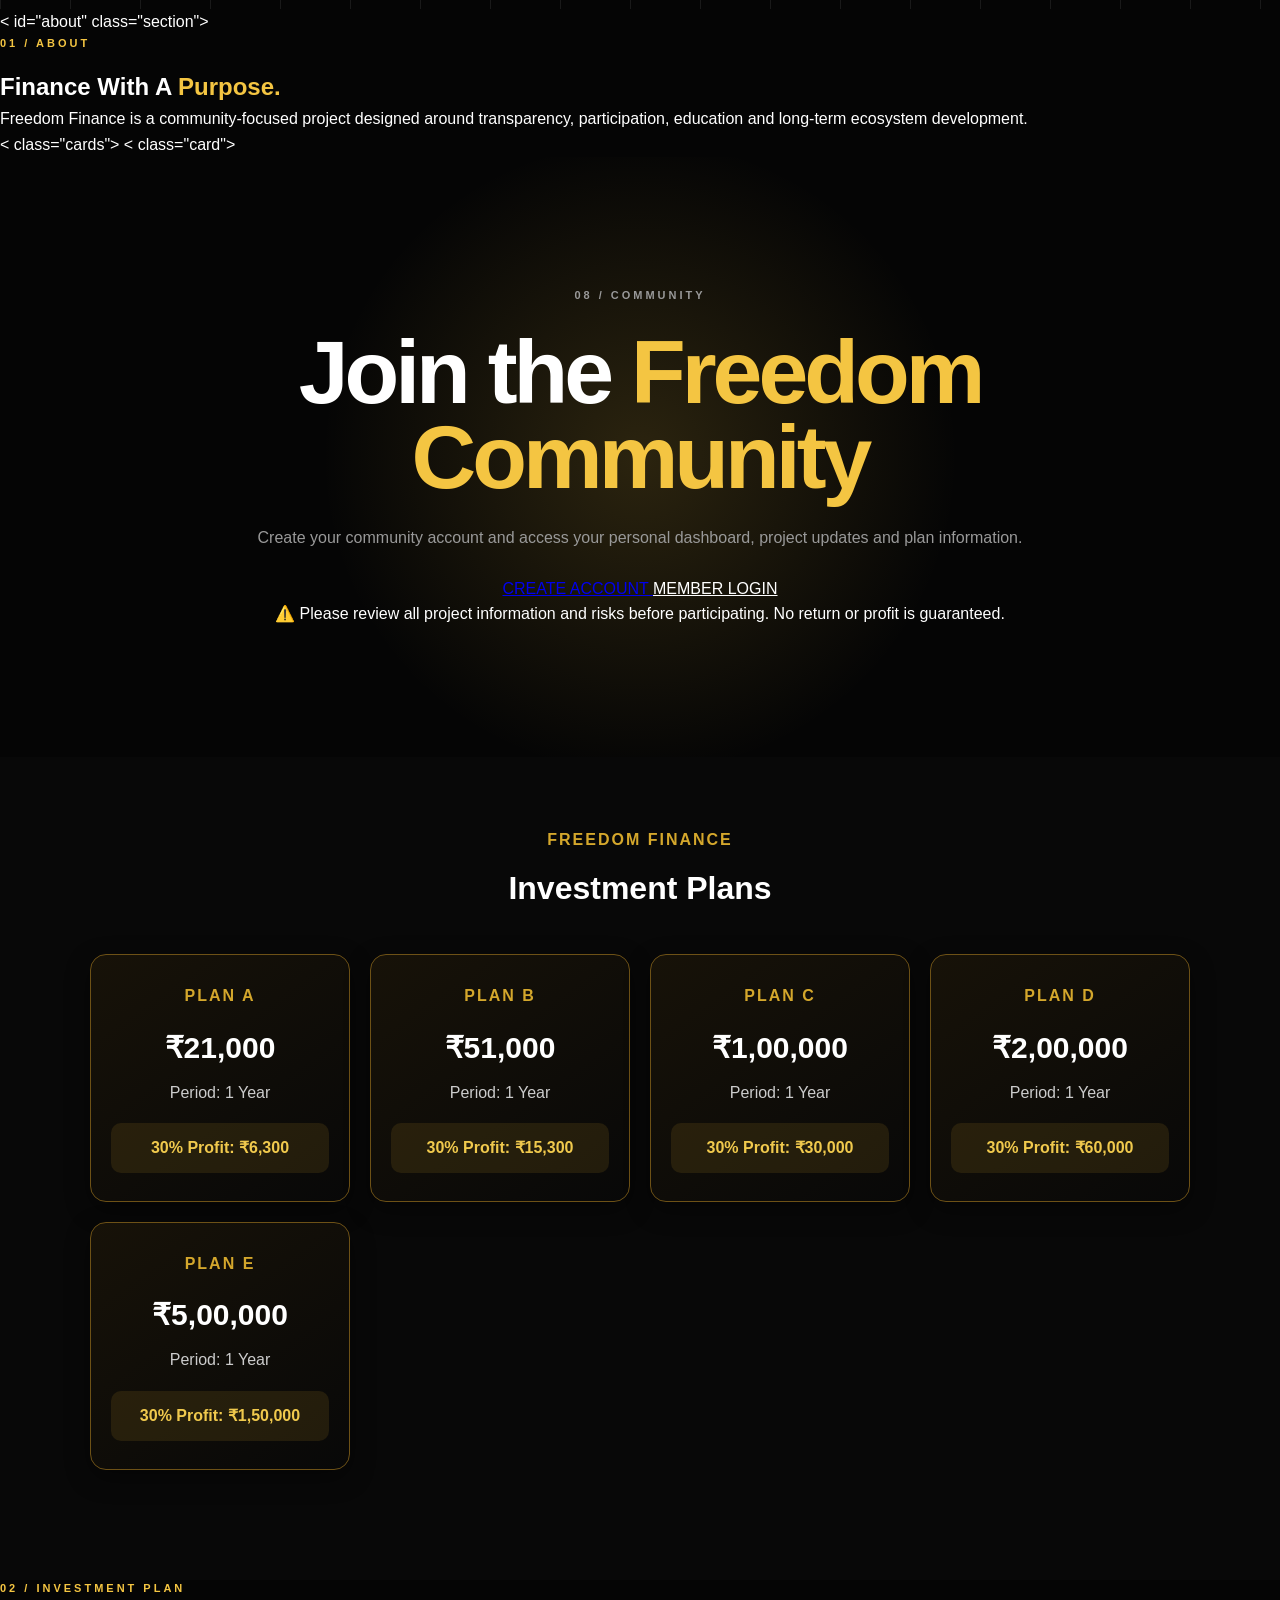
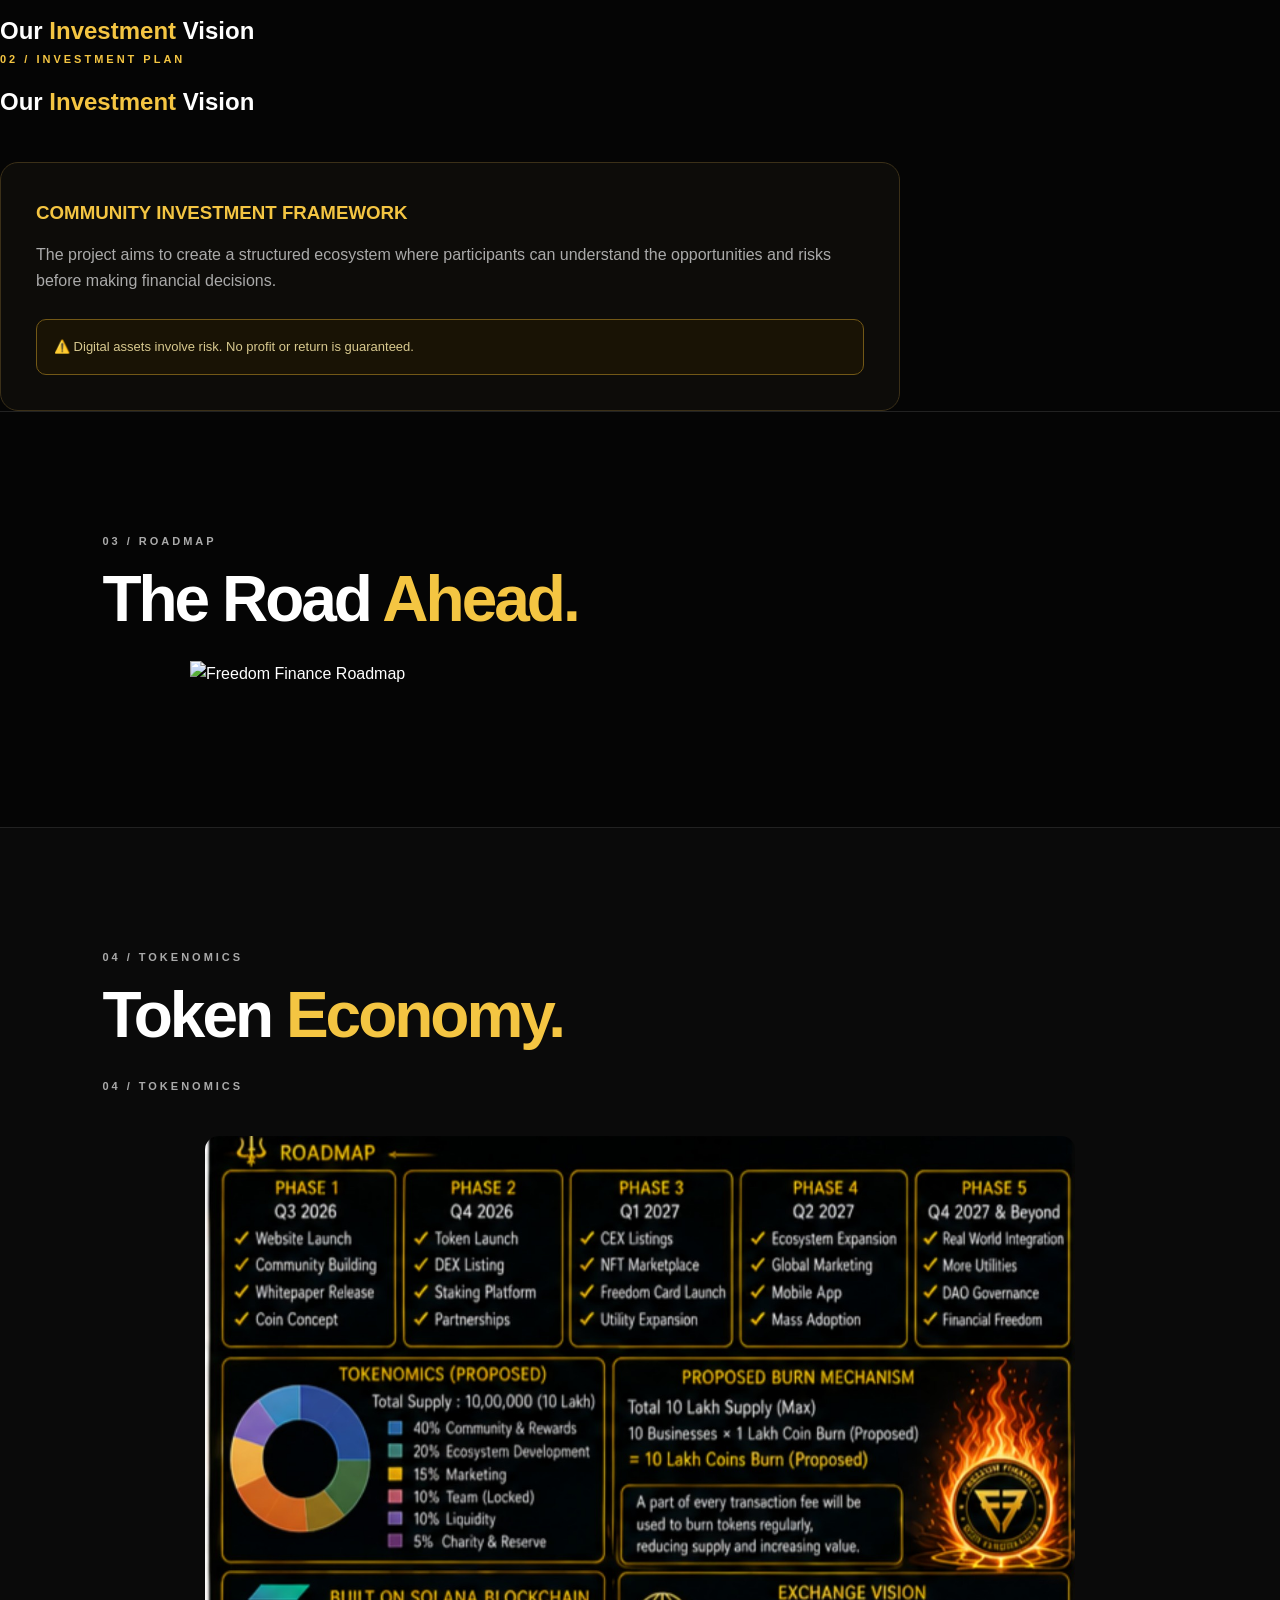
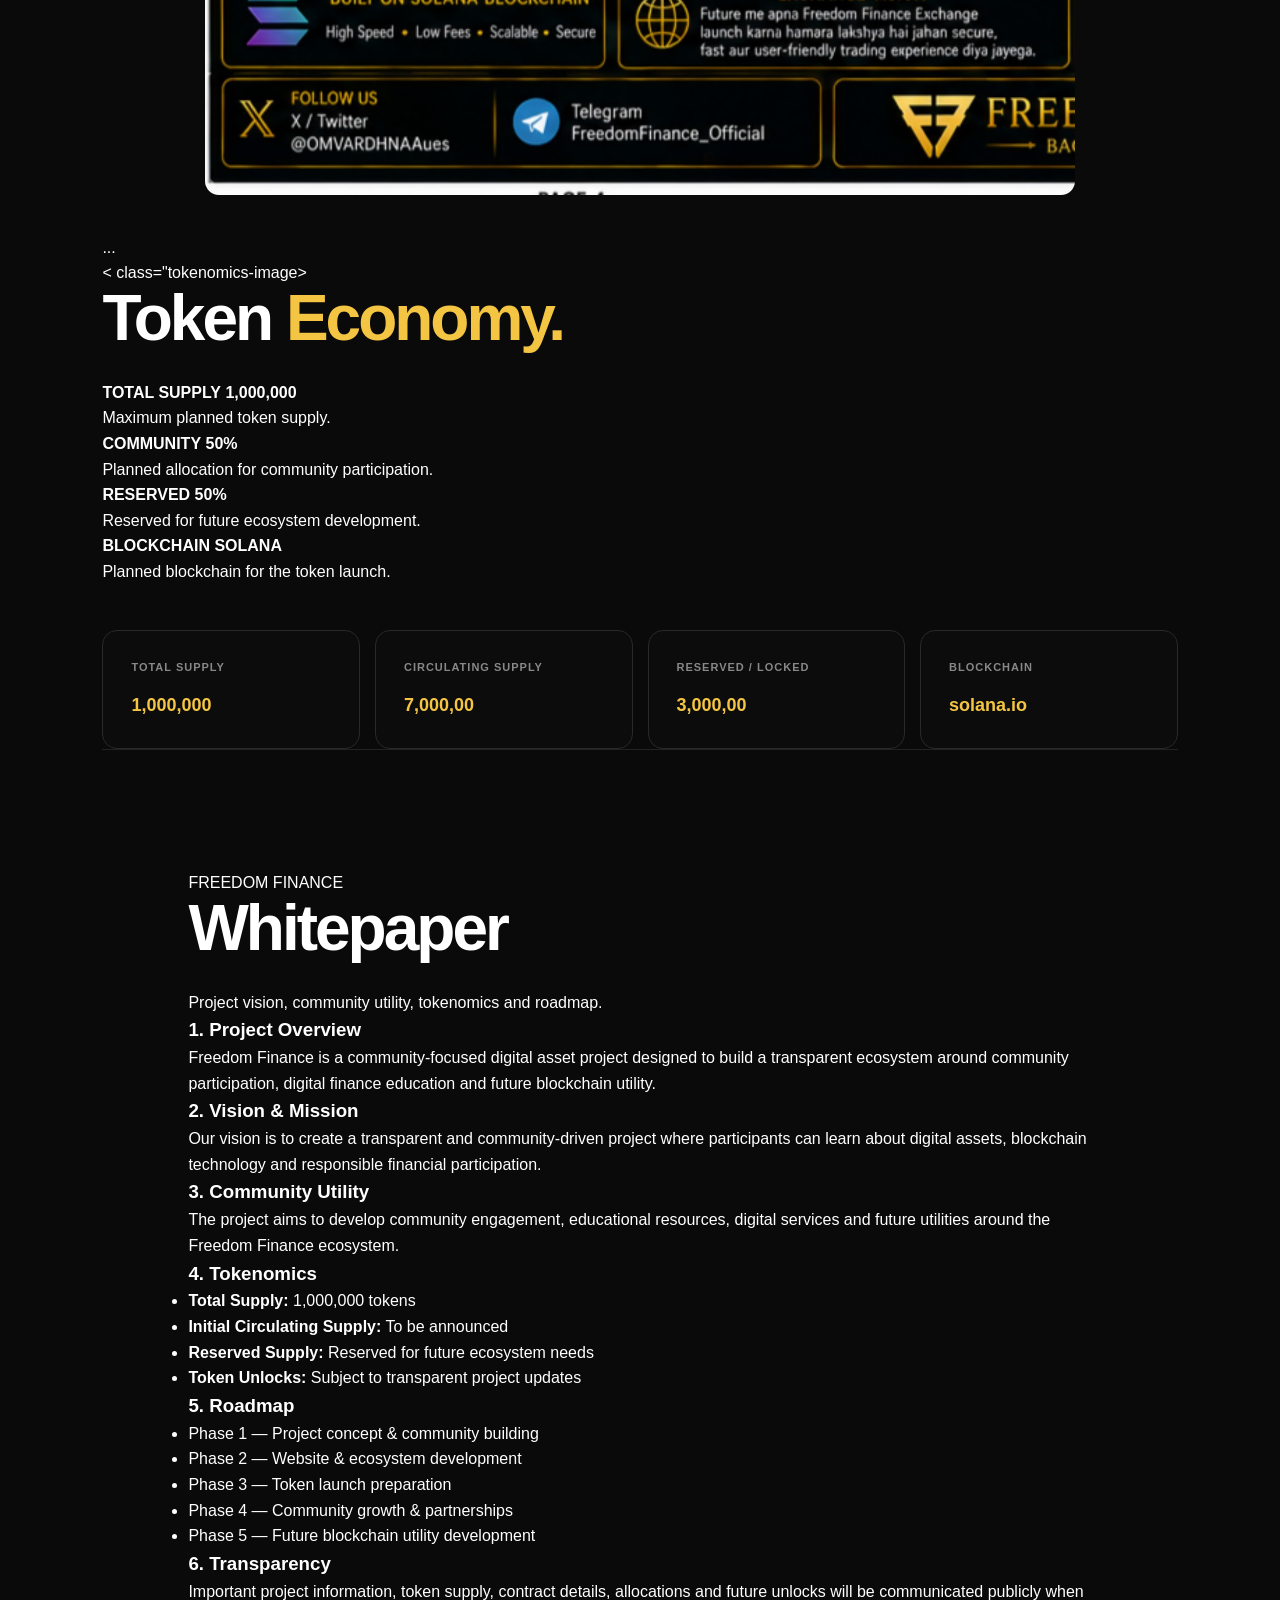
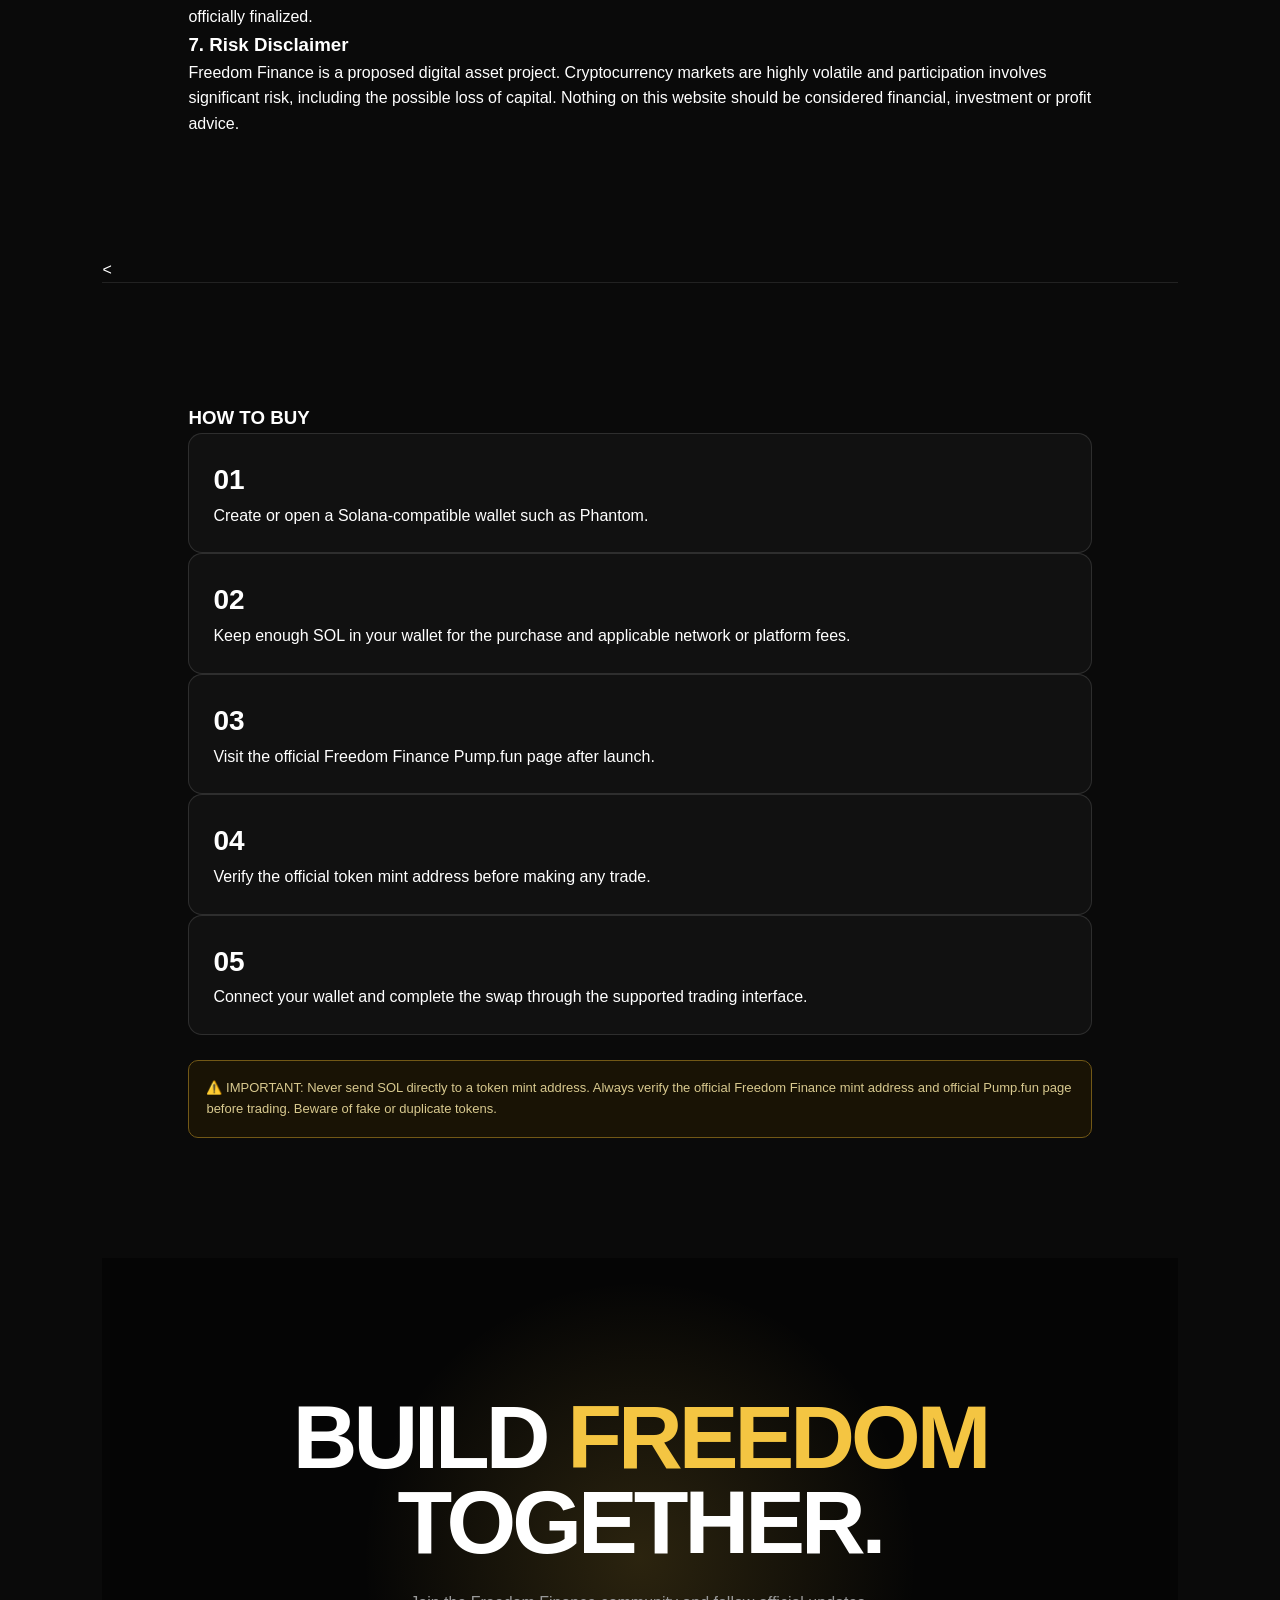
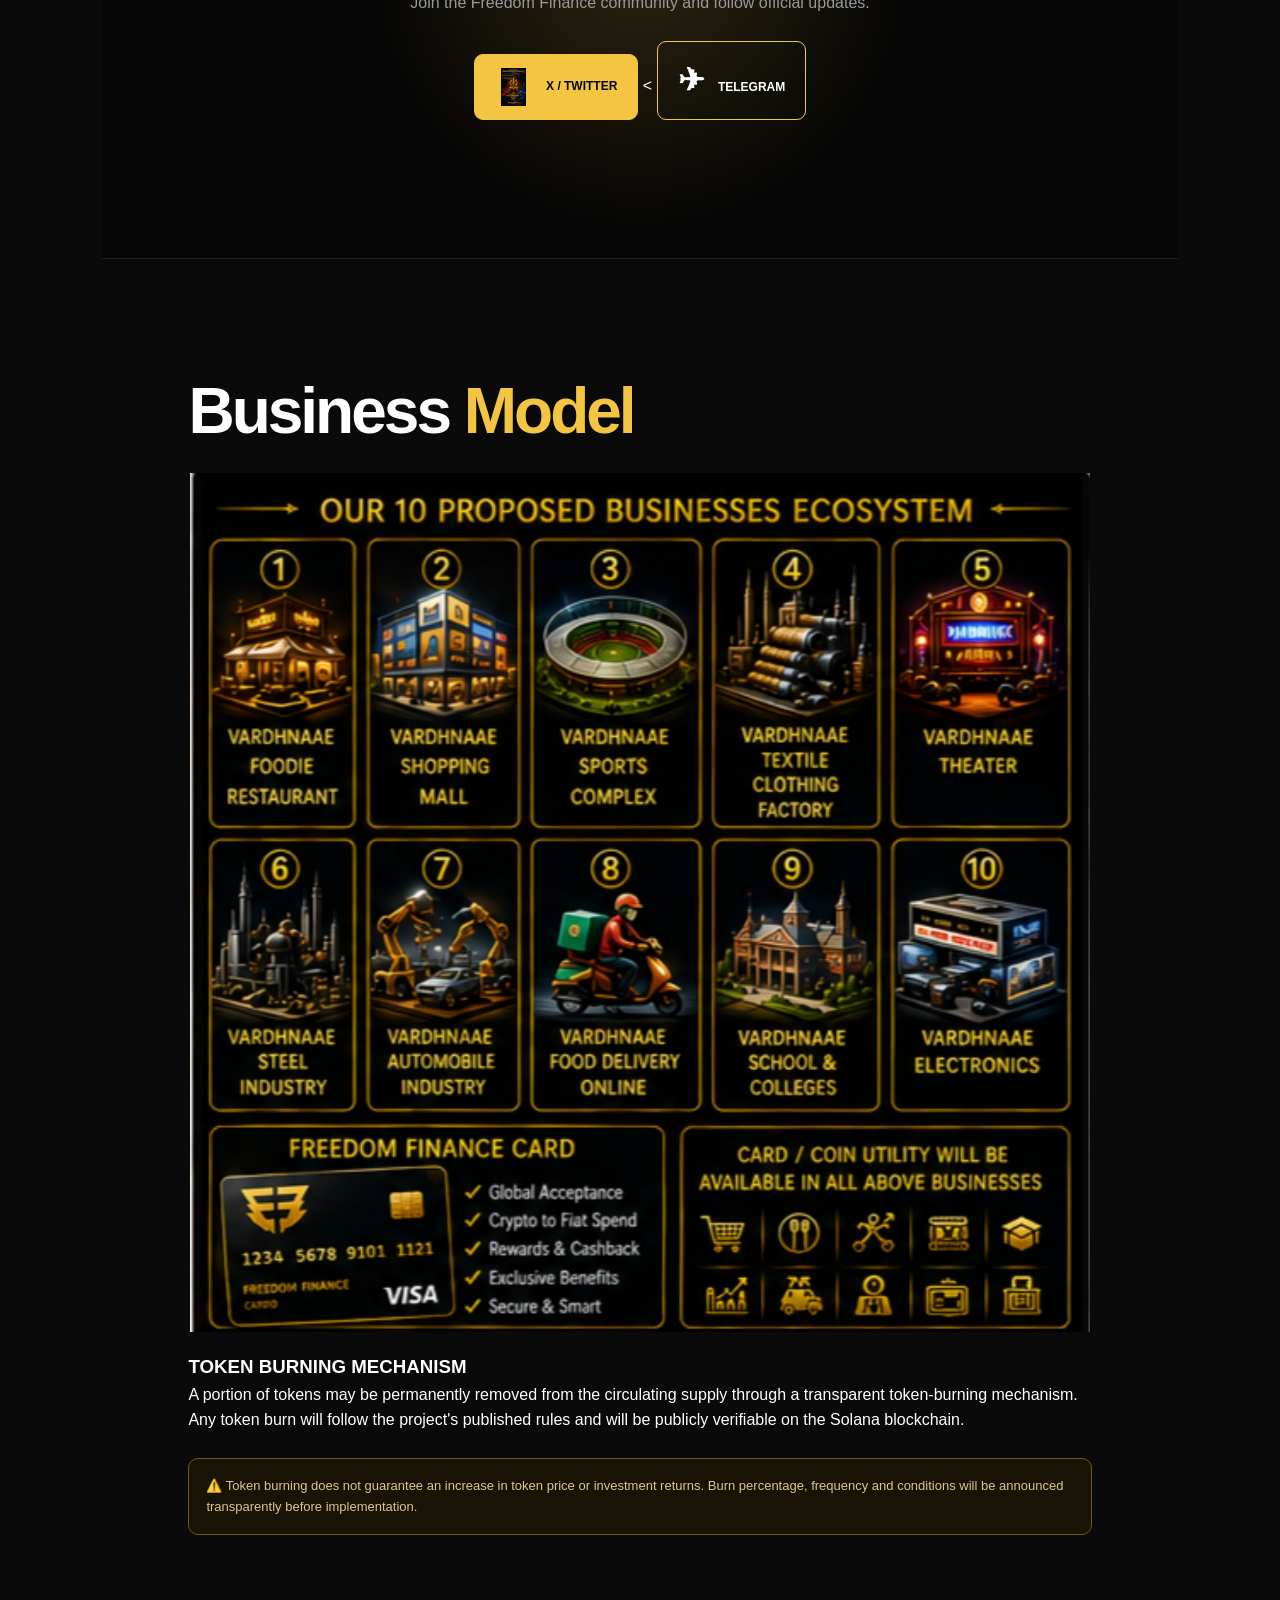
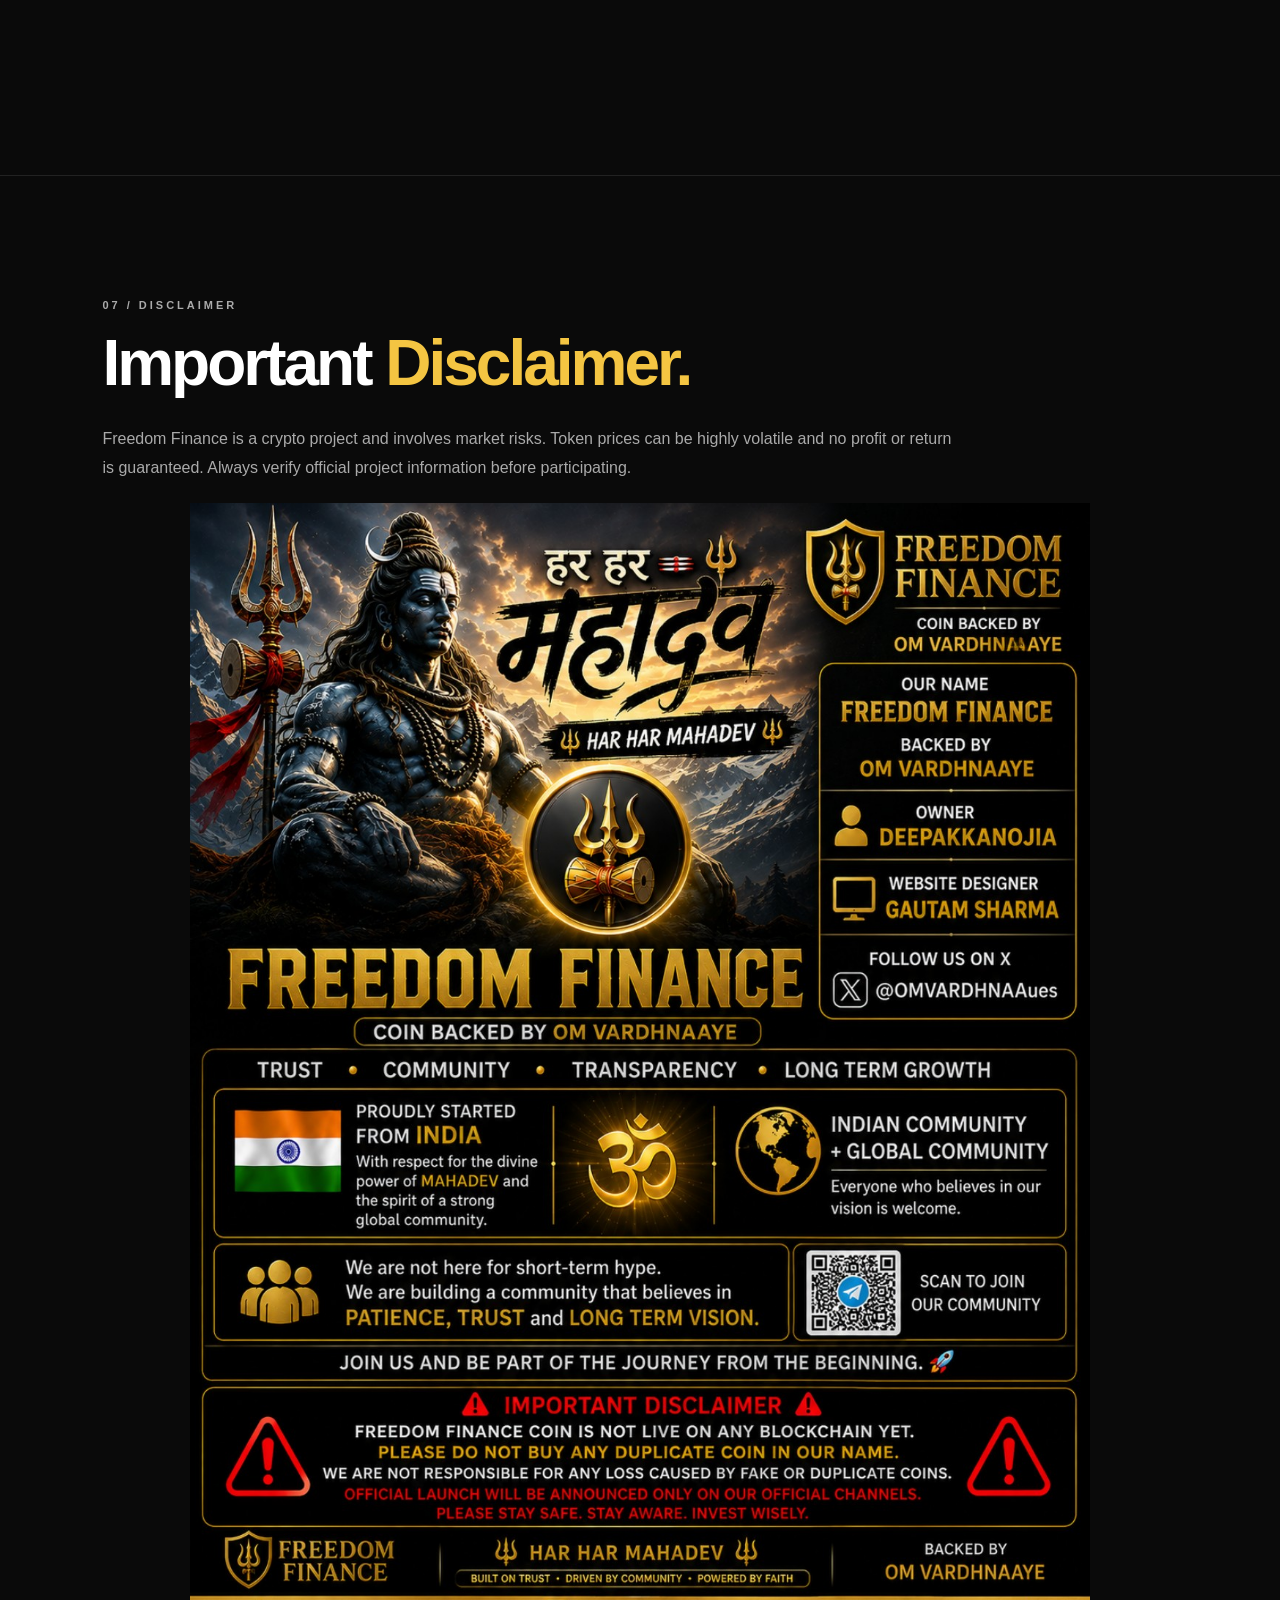
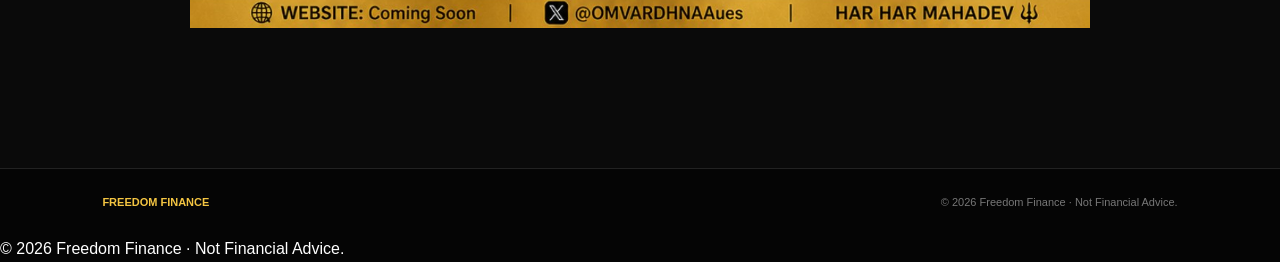
==== commit 3d8953d0: "directly to the main branch" ====
--- a/index.html
+++ b/index.html
@@ -35,7 +35,9 @@
       <a href="#whitepaper">Whitepaper</a>
       <a href="#how-to-buy">How to Buy</a>
       <a href="#business-model">Business Model</a>
-      <a href="#disclaimer">Disclaimer</a>                                      
+      <a href="#disclaimer">Disclaimer</a> 
+      <a href="member-signup.html">Sign Up</a>
+<a href="member-login.html">Member Login</a>
     </nav>
   </header>
 
@@ -92,7 +94,7 @@
 
 
   <!-- ABOUT -->
-  <section id="about" class="section">
+  < id="about" class="section">
 
     <p class="section-number">01 / ABOUT</p>
 
@@ -104,33 +106,41 @@
       development.
     </p>
 
-    <div class="cards">
-
-      <div class="card">
-        <h3>COMMUNITY</h3>
-        <p>
-          A strong community is the foundation of the Freedom Finance
-          ecosystem.
-        </p>
-      </div>
-
-      <div class="card">
-        <h3>TRANSPARENCY</h3>
-        <p>
-          Clear information about the project, roadmap and tokenomics.
-        </p>
-      </div>
-
-      <div class="card">
-        <h3>ECOSYSTEM</h3>
-        <p>
-          Building useful opportunities and products for the future.
-        </p>
-      </div>
-
-    </div>
-
-  </section>
+    < class="cards">
+
+      < class="card">
+        <!-- COMMUNITY MEMBER PORTAL -->
+<section id="community" class="community">
+
+  <p class="section-number">08 / COMMUNITY</p>
+
+  <h2>
+    Join the <span>Freedom Community</span>
+  </h2>
+
+  <p class="community-text">
+    Create your community account and access your personal dashboard,
+    project updates and plan information.
+  </p>
+
+  <div class="community-actions">
+
+    <a href="member-signup.html" class="community-btn">
+      CREATE ACCOUNT
+    </a>
+
+    <a href="member-login.html" class="community-btn secondary">
+      MEMBER LOGIN
+    </a>
+
+  </div>
+
+  <div class="community-note">
+    ⚠️ Please review all project information and risks before participating.
+    No return or profit is guaranteed.
+  </div>
+
+</section>
 
 
 <!-- INVESTMENT -->
@@ -554,4 +564,4 @@
 
 </footer><p class="disclaimer-ending">
   © 2026 Freedom Finance · Not Financial Advice.
-</p>
+</p>
--- a/style.css
+++ b/style.css
@@ -37,7 +37,318 @@
 }
 
 .logo {
+  Index.html
+
+<!DOCTYPE html>  <html lang="en">  
+<head>  
+  <meta charset="UTF-8">  
+  <meta name="viewport" content="width=device-width, initial-scale=1.0">    <title>Freedom Finance</title>    <link rel="stylesheet" href="style.css">  
+</head>  <bo>    <!-- HEADER -->    <header class="header">  
+    <div class="logo">  
+      <span><img src="Assets/1542/Logo.png" alt="Freedom Finance Logo" class="site-logo"></span>  
+      <div>  
+        <strong>FREEDOM</strong>  
+        <small>FINANCE</small>  
+      </div>  
+    </div>  <input type="checkbox" id="menuToggle">
+
+<label for="menuToggle" class="menu-btn">☰</label>
+
+<nav id="menu">  
+  <a href="#home">Home</a>  
+  <a href="#about">About</a>  
+  <a href="#benefits">Benefits</a>  
+  <a href="#investment">Investment</a>  
+  <a href="#roadmap">Roadmap</a>  
+  <a href="#tokenomics">Tokenomics</a>  
+  <a href="#whitepaper">Whitepaper</a>  
+  <a href="#how-to-buy">How to Buy</a>  
+  <a href="#business-model">Business Model</a>  
+  <a href="#disclaimer">Disclaimer</a>                                        
+</nav>
+
+  </header>    <!-- HERO -->  <p>Period: 1 Year<//* ================================
+   FREEDOM FINANCE MEMBER PORTAL
+================================ */
+
+.signup-card {
+  width: 100%;
+  max-width: 520px;
+  margin: 35px auto;
+  padding: 30px;
+  box-sizing: border-box;
+  border: 1px solid rgba(255, 215, 0, 0.35);
+  border-radius: 16px;
+  background: rgba(0, 0, 0, 0.45);
+}
+
+.form-group {
+  margin-bottom: 18px;
+  text-align: left;
+}
+
+.form-group label {
+  display: block;
+  margin-bottom: 8px;
+  font-weight: 600;
+}
+
+.form-group input {
+  width: 100%;
+  padding: 13px;
+  box-sizing: border-box;
+  border-radius: 8px;
+  border: 1px solid rgba(255, 215, 0, 0.35);
+  background: rgba(255, 255, 255, 0.06);
+  color: #fff;
+  outline: none;
+}
+
+.form-group input:focus {
+  border-color: gold;
+}
+
+.form-check {
   display: flex;
+  gap: 10px;
+  align-items: flex-start;
+  margin: 20px 0;
+  text-align: left;
+  font-size: 14px;
+}
+
+.form-check input {
+  margin-top: 4px;
+}
+
+.signup-btn {
+  width: 100%;
+  padding: 14px;
+  border: none;
+  border-radius: 8px;
+  background: linear-gradient(90deg, #c99600, #ffd700);
+  color: #000;
+  font-weight: 800;
+  cursor: pointer;
+}
+
+.signup-btn:hover {
+  opacity: 0.9;
+}
+
+.signup-message {
+  margin-top: 15px;
+  text-align: center;
+}
+
+.login-text {
+  margin-top: 22px;
+  text-align: center;
+}
+
+.login-text a,
+.back-home a {
+  color: gold;
+  text-decoration: none;
+}
+
+.back-home {
+  text-align: center;
+  margin-top: 25px;
+}
+
+.community-actions {
+  display: flex;
+  justify-content: center;
+  gap: 15px;
+  flex-wrap: wrap;
+  margin-top: 30px;
+}
+
+.community-btn {
+  display: inline-block;
+  padding: 13px 24px;
+  border-radius: 8px;
+  background: linear-gradient(90deg, #c99600, #ffd700);
+  color: #000;
+  text-decoration: none;
+  font-weight: 800;
+}
+
+.community-btn.secondary {
+  background: transparent;
+  color: gold;
+  border: 1px solid gold;
+}
+
+.community-note {
+  max-width: 650px;
+  margin: 25px auto;
+  padding: 15px;
+  border-radius: 10px;
+  text-align: center;
+  font-size: 14px;
+  line-height: 1.6;
+  border: 1px solid rgba(255, 215, 0, 0.25);
+}
+
+.dashboard-item {
+  padding: 18px;
+  margin-bottom: 15px;
+  border-radius: 10px;
+  border: 1px solid rgba(255, 215, 0, 0.25);
+  text-align: left;
+}
+
+.dashboard-item h3 {
+  margin: 0 0 8px;
+  color: gold;
+  font-size: 15px;
+}
+
+.dashboard-item p {
+  margin: 0;
+}
+
+.member-link {
+  font-weight: 700;
+}p>  
+  <strong>30% Profit: ₹30,000</strong>  
+</div>  
+
+<div class="investment-card">  
+  <div class="plan-name">PLAN D</div>  
+  <h3>₹2,00,000</h3>  
+  <p>Period: 1 Year</p>  
+  <strong>30% Profit: ₹60,000</strong>  
+</div>  
+
+<div class="investment-card">  
+  <div class="plan-name">PLAN E</div>  
+  <h3>₹5,00,000</h3>  
+  <p>Period: 1 Year</p>  
+  <strong>30% Profit: ₹1,50,000</strong>  
+</div>
+
+  </div>  </section>  
+  </>    <p class="section-number">02 / INVESTMENT PLAN</p>    <h2>Our <span>Investment</span> Vision</h2>  <p class="section-number">02 / INVESTMENT PLAN</p>  
+
+<h2>Our <span>Investment</span> Vision</h2>  
+
+<div class="investment-box">  
+
+  <h3>COMMUNITY INVESTMENT FRAMEWORK</h3>  
+
+  <p>  
+    The project aims to create a structured ecosystem where  
+    participants can understand the opportunities and risks before  
+    making financial decisions.  
+  </p>  
+
+  <div class="warning">  
+    ⚠️ Digital assets involve risk. No profit or return is guaranteed.  
+  </div>  
+
+</div>
+
+</>
+</ul>
+</div>
+
+<div class="wp-card">  
+  <h3>5. Roadmap</h3>  
+  <ul>  
+    <li>Phase 1 — Project concept & community building</li>  
+    <li>Phase 2 — Website & ecosystem development</li>  
+    <li>Phase 3 — Token launch preparation</li>  
+    <li>Phase 4 — Community growth & partnerships</li>  
+    <li>Phase 5 — Future blockchain utility development</li>  
+  </ul>  
+</div>  
+
+<div class="wp-card">  
+  <h3>6. Transparency</h3>  
+  <p>  
+    Important project information, token supply, contract details,  
+    allocations and future unlocks will be communicated publicly when  
+    officially finalized.  
+  </p>  
+</div>  
+
+<div class="wp-card">  
+  <h3>7. Risk Disclaimer</h3>  
+  <p>  
+    Freedom Finance is a proposed digital asset project. Cryptocurrency  
+    markets are highly volatile and participation involves significant  
+    risk, including the possible loss of capital. Nothing on this website  
+    should be considered financial, investment or profit advice.  
+  </p>  
+</div>
+
+  </div>  
+</section>  </><
+
+  <section id="how-to-buy" class="section dark" style="display:block;">    <!-- COMMUNITY --><!-- HOW TO BUY -->  <h3>HOW TO BUY</h3>  
+
+<div class="buy-steps">  
+
+  <div class="buy-step">  
+    <b>01</b>  
+    <p>  
+      Create or open a Solana-compatible wallet such as Phantom.  
+    </p>  
+  </div>  
+
+  <div class="buy-step">  
+    <b>02</b>  
+    <p>  
+      Keep enough SOL in your wallet for the purchase and applicable  
+      network or platform fees.  
+    </p>  
+  </div>  
+  src="Assets/1542/Buisness model_01.png"  
+  alt="Freedom Finance Business Model"  
+  style="width:100%;max-width:900px;height:auto;display:block;margin:20px auto;">
+
+  </div>    <div class="burning-content">  <h3>TOKEN BURNING MECHANISM</h3>  
+
+<p>  
+  A portion of tokens may be permanently removed from the circulating  
+  supply through a transparent token-burning mechanism.  
+</p>  
+
+<p>  
+  Any token burn will follow the project's published rules and will be  
+  publicly verifiable on the Solana blockchain.  
+</p>  
+
+<div class="warning">  
+  ⚠️ Token burning does not guarantee an increase in token price or  
+  investment returns. Burn percentage, frequency and conditions will be  
+  announced transparently before implementation.  
+</div>
+
+  </div>  </section>    </body>  
+    <script src="script.js"></script>  
+</html>  
+</section>  
+    <!-- DISCLAIMER -->  
+<section id="disclaimer" class="section dark">    <p class="section-number">07 / DISCLAIMER</p>    <h2>Important <span>Disclaimer.</span></h2>    <p>  
+    Freedom Finance is a crypto project and involves market risks.  
+    Token prices can be highly volatile and no profit or return is guaranteed.  
+    Always verify official project information before participating.  
+  </p>  <img  
+src="Assets/1542/Disclaimer_08.png"  
+alt="Freedom Finance Disclaimer"  
+style="width:100%;max-width:900px;height:auto;display:block;margin:20px auto;">
+
+</section><footer>  <strong>FREEDOM FINANCE</strong>
+
+  <p>  
+    © 2026 Freedom Finance · Not Financial Advice.  
+  </p>  </footer><p class="disclaimer-ending">  
+  © 2026 Freedom Finance · Not Financial Advice.  
+</p>  : flex;
   align-items: center;
   gap: 10px;
 }
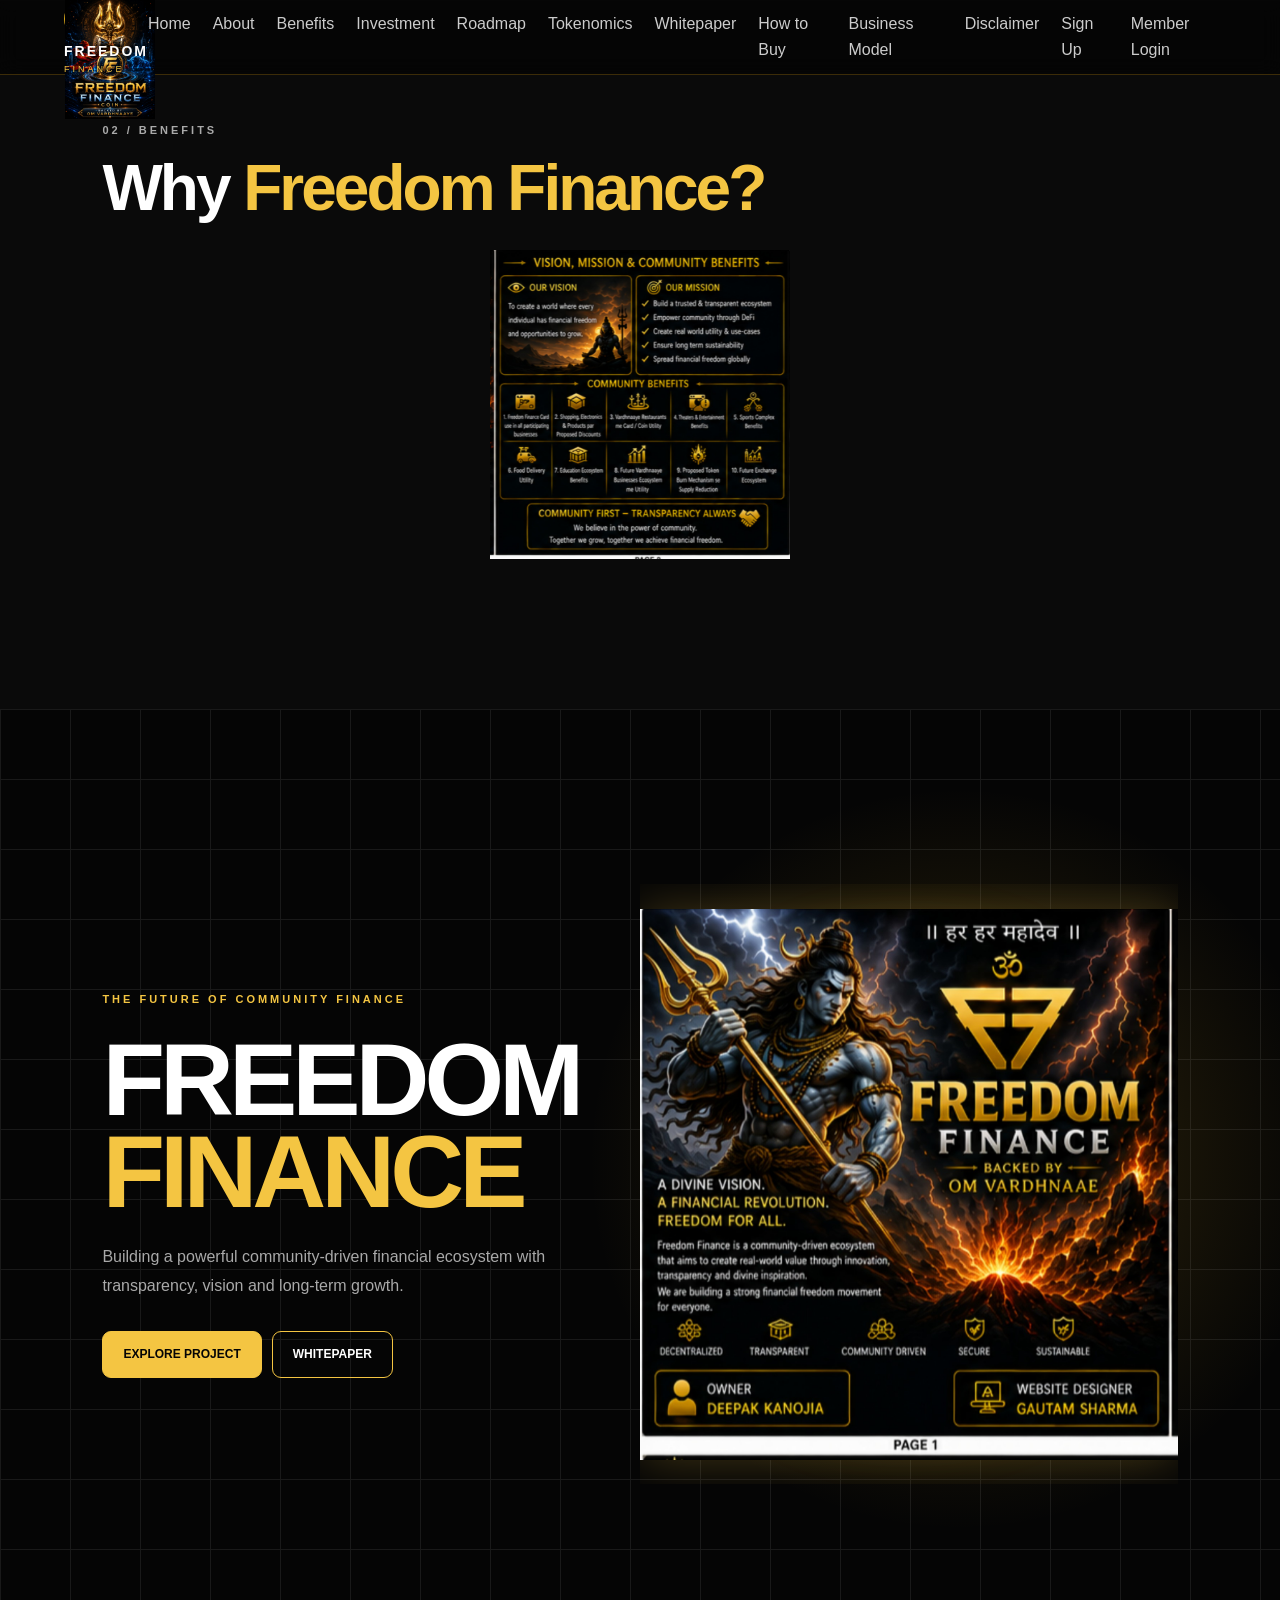
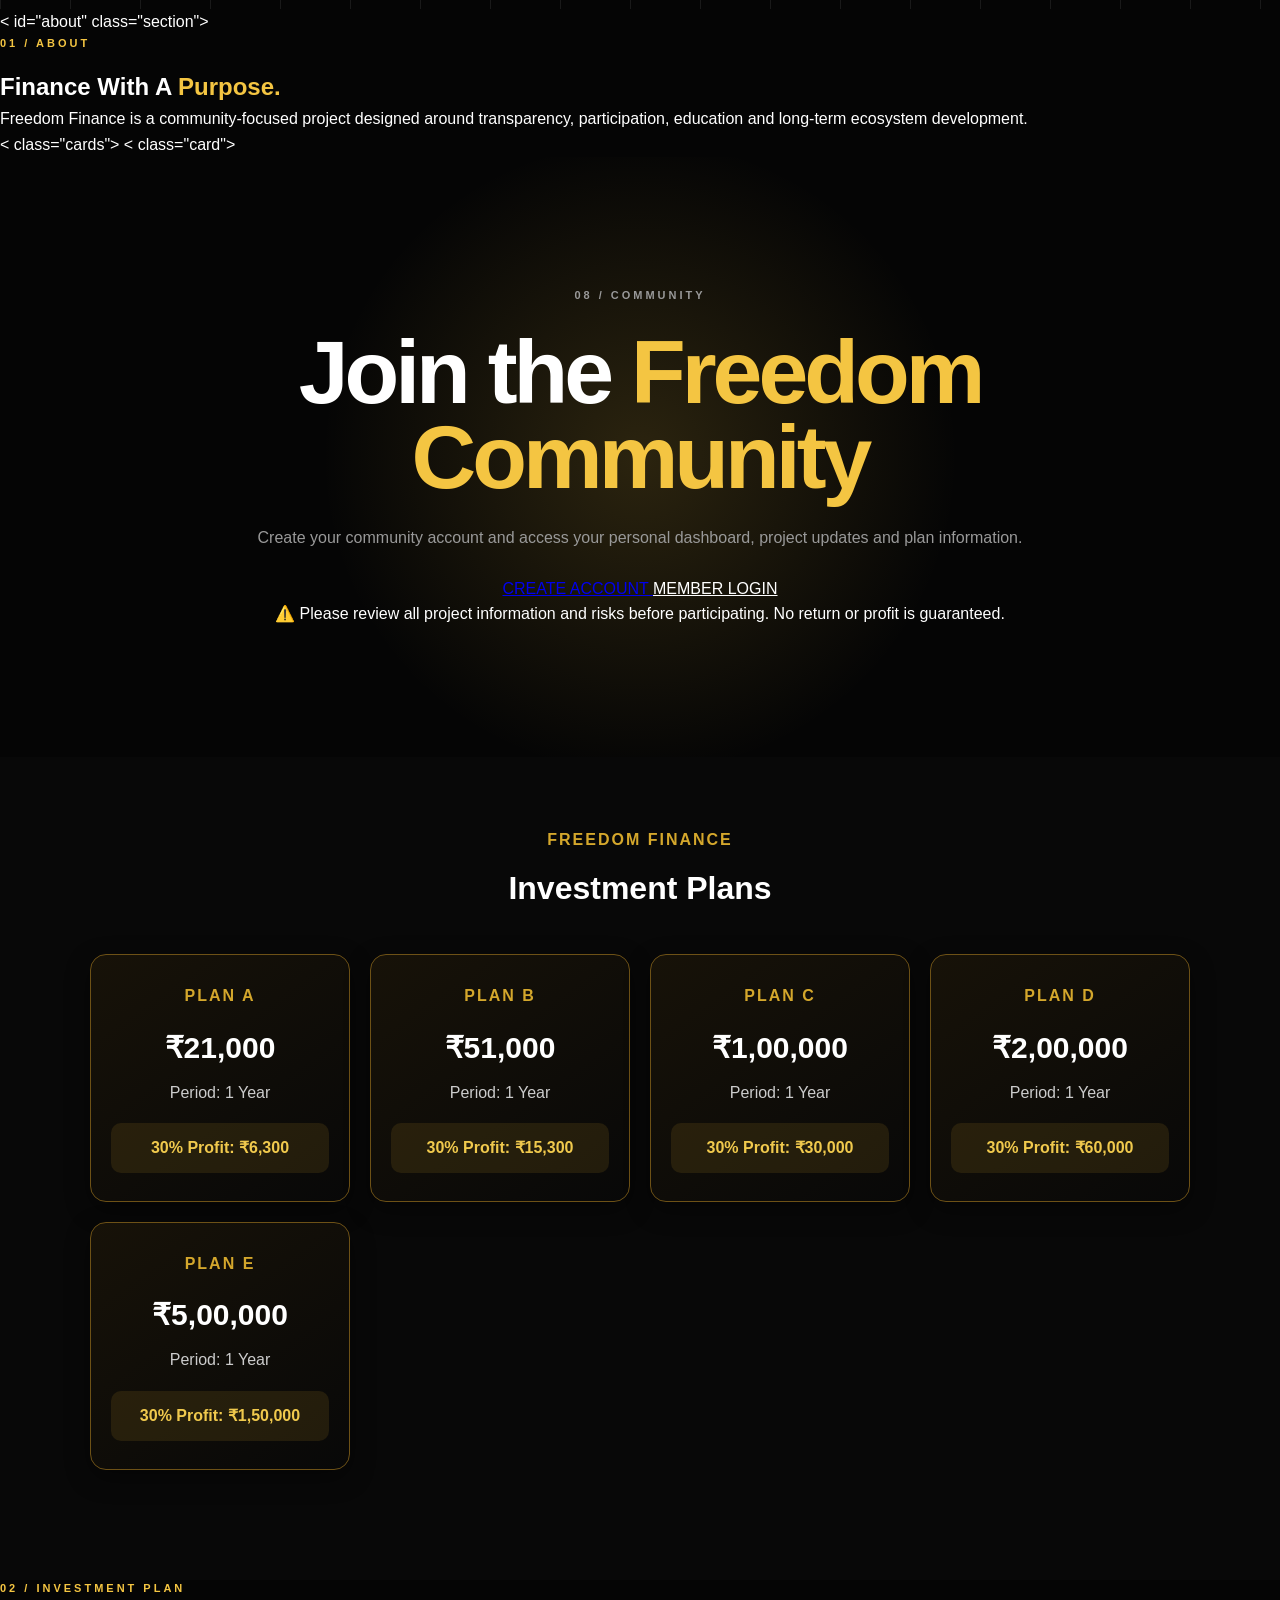
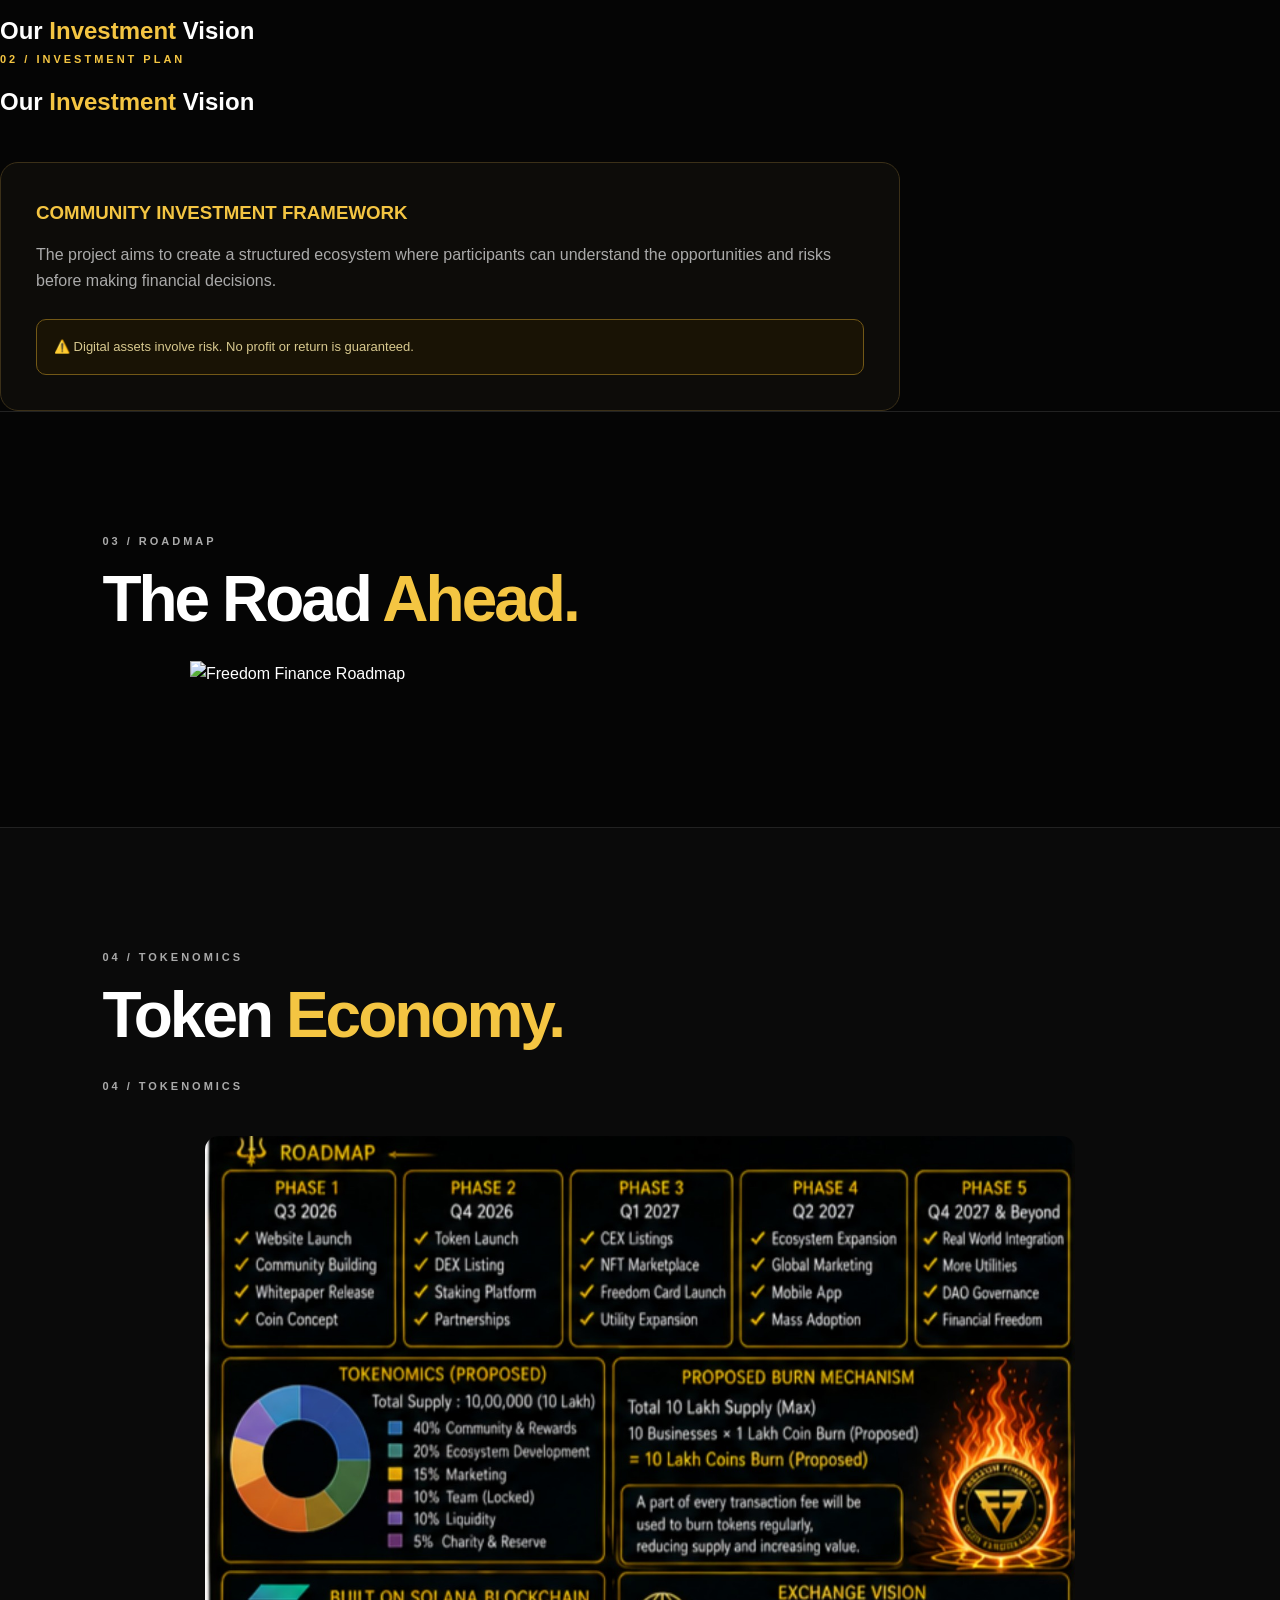
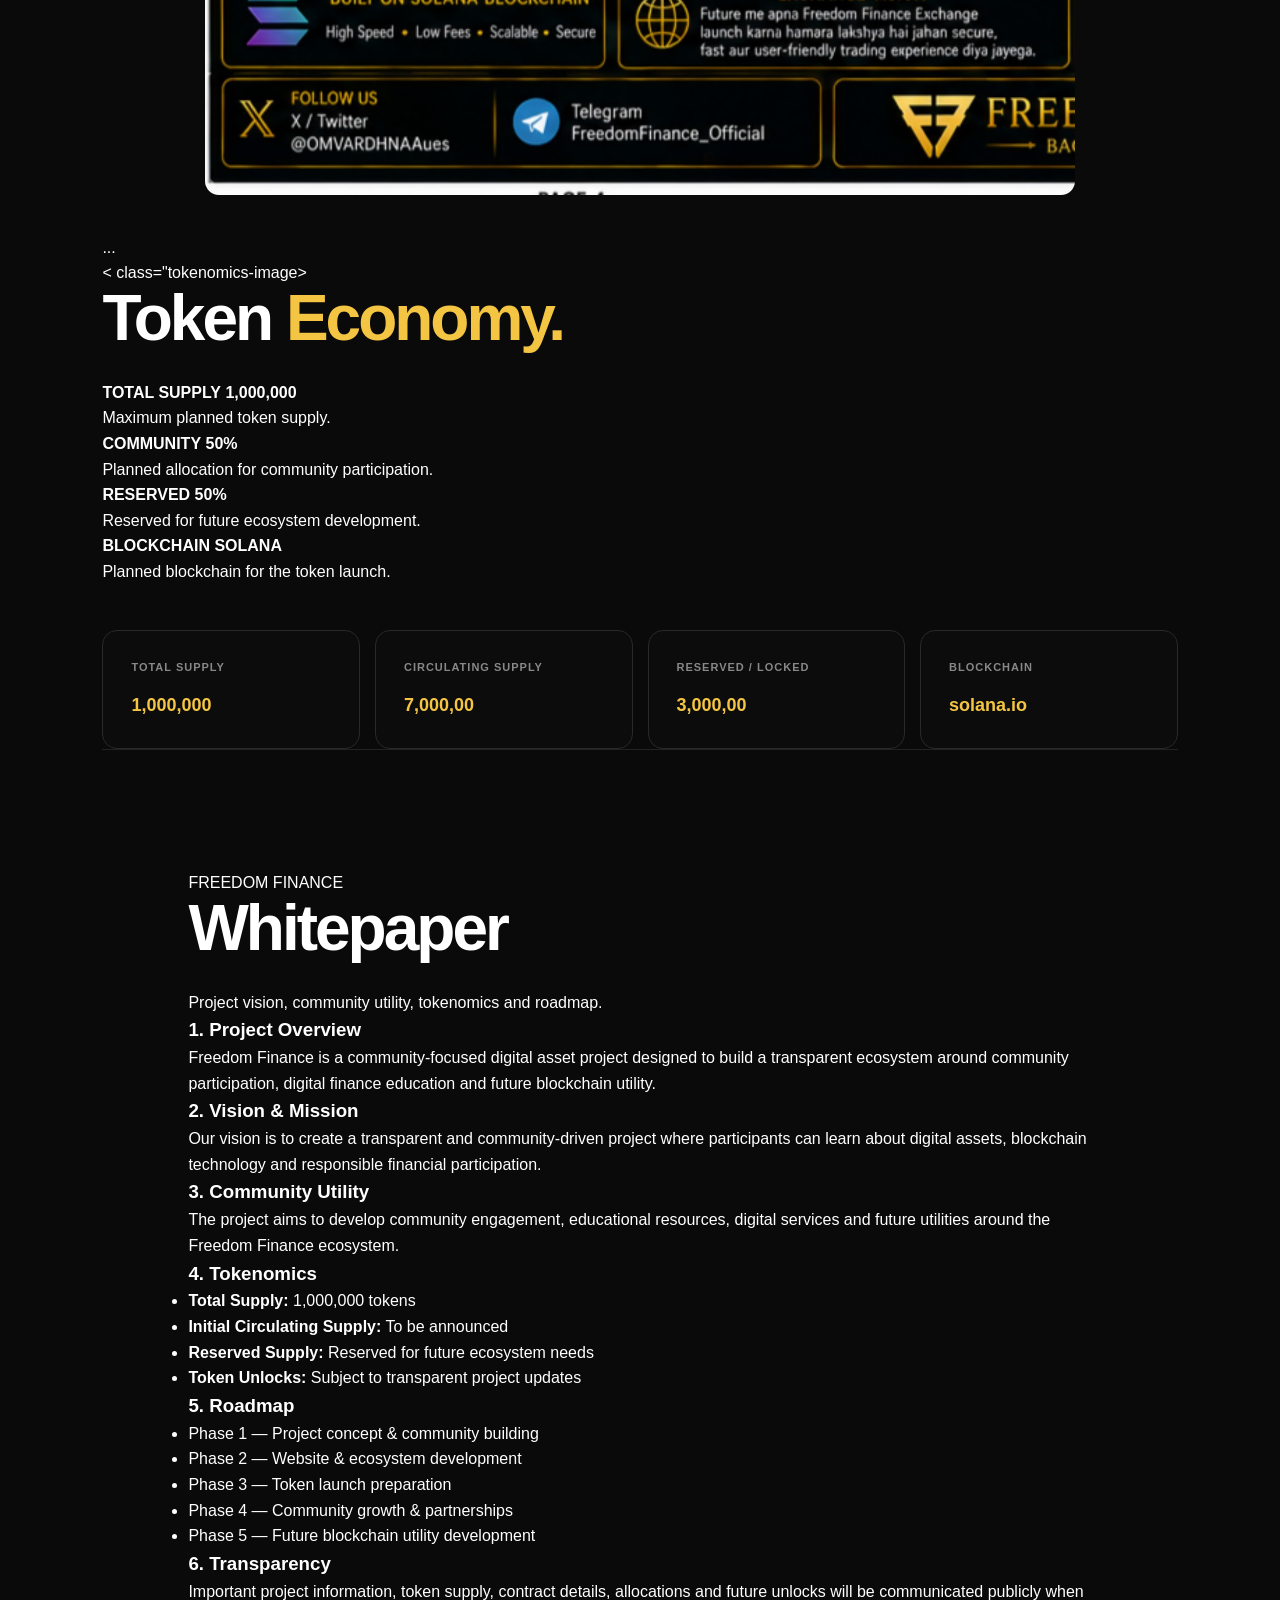
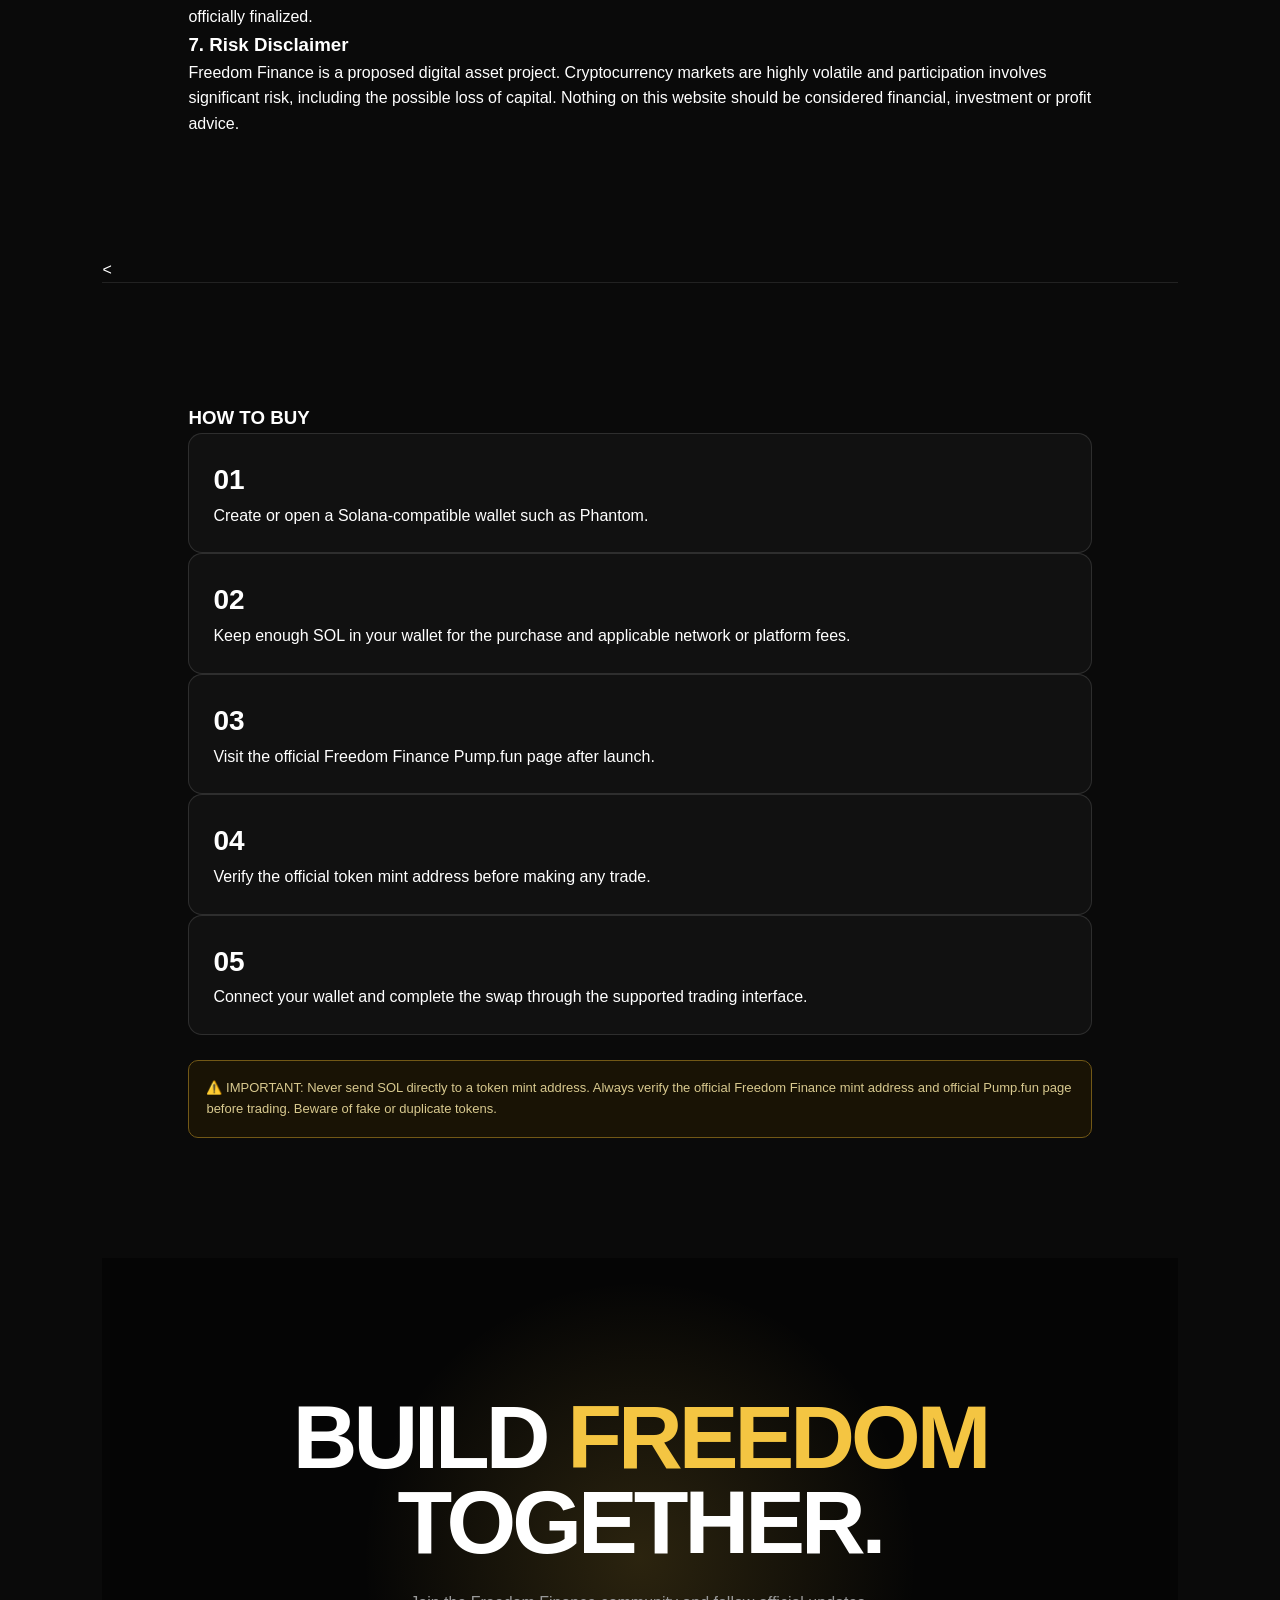
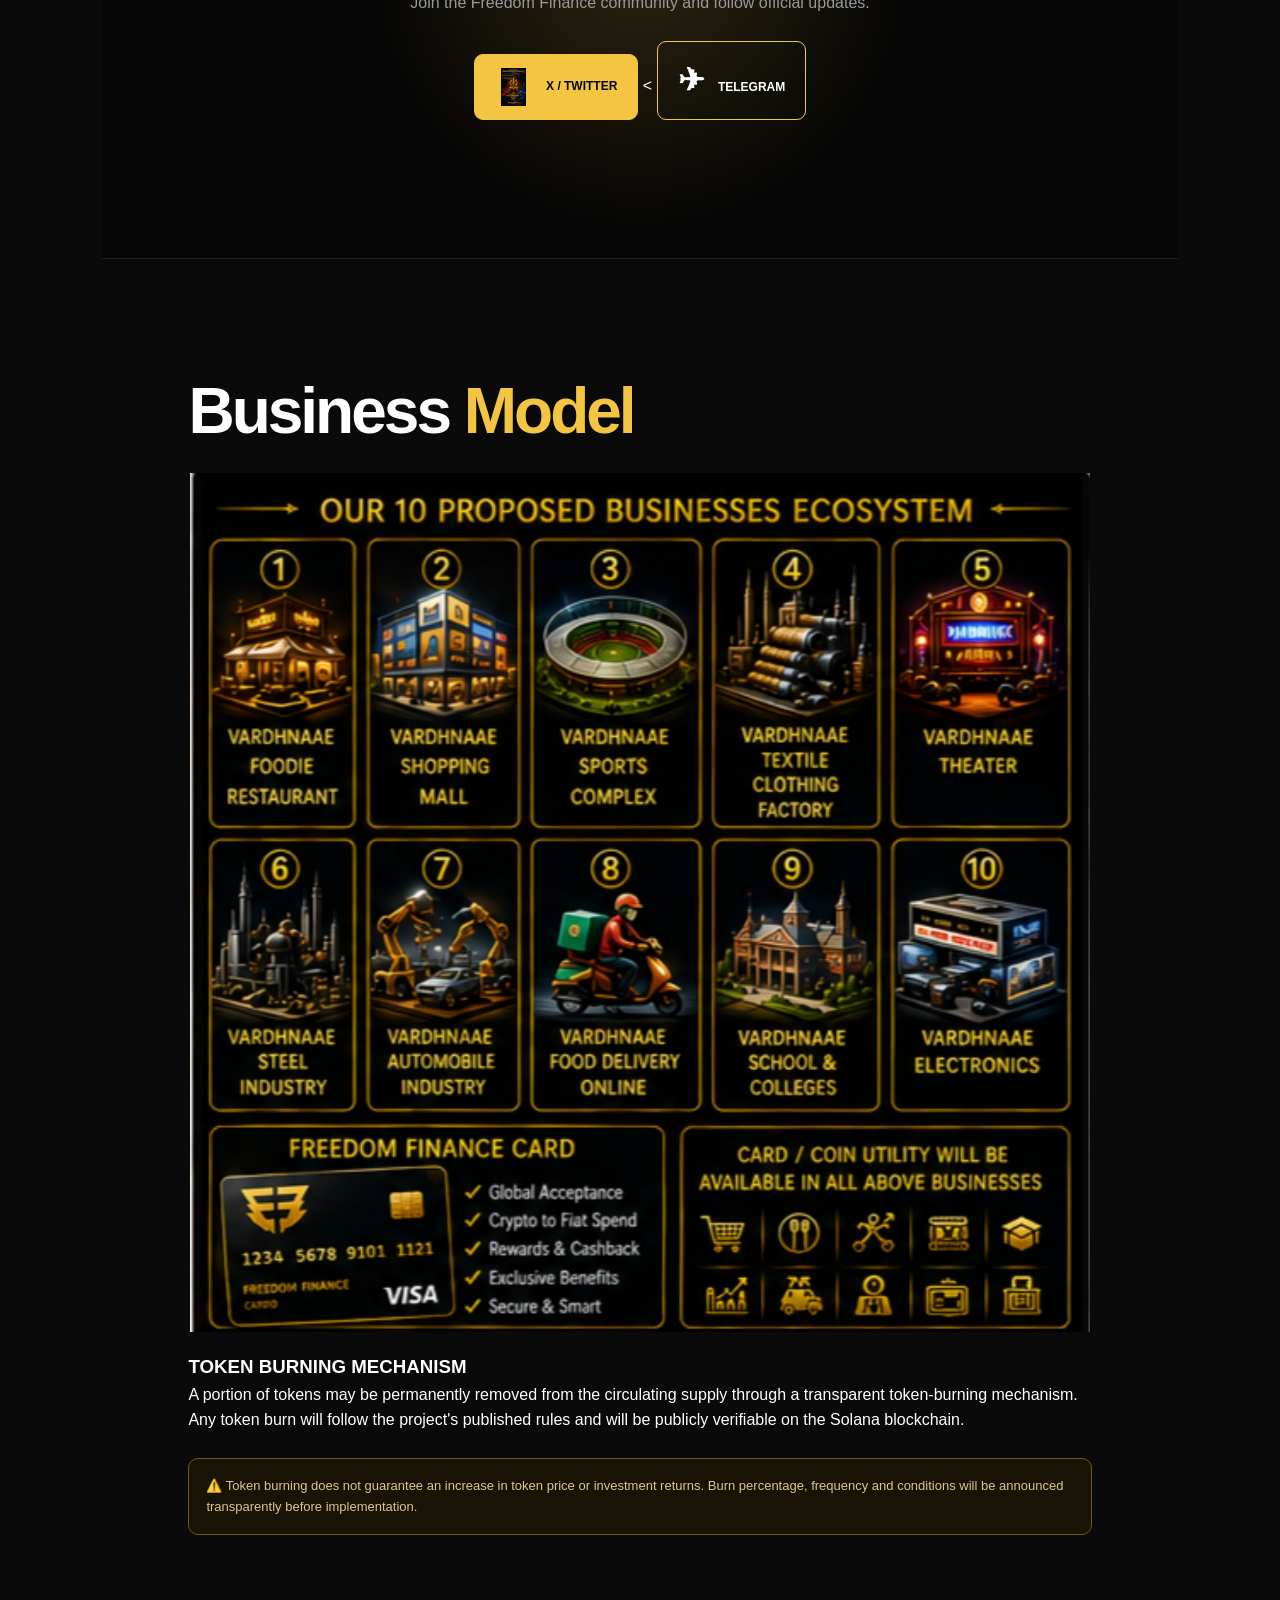
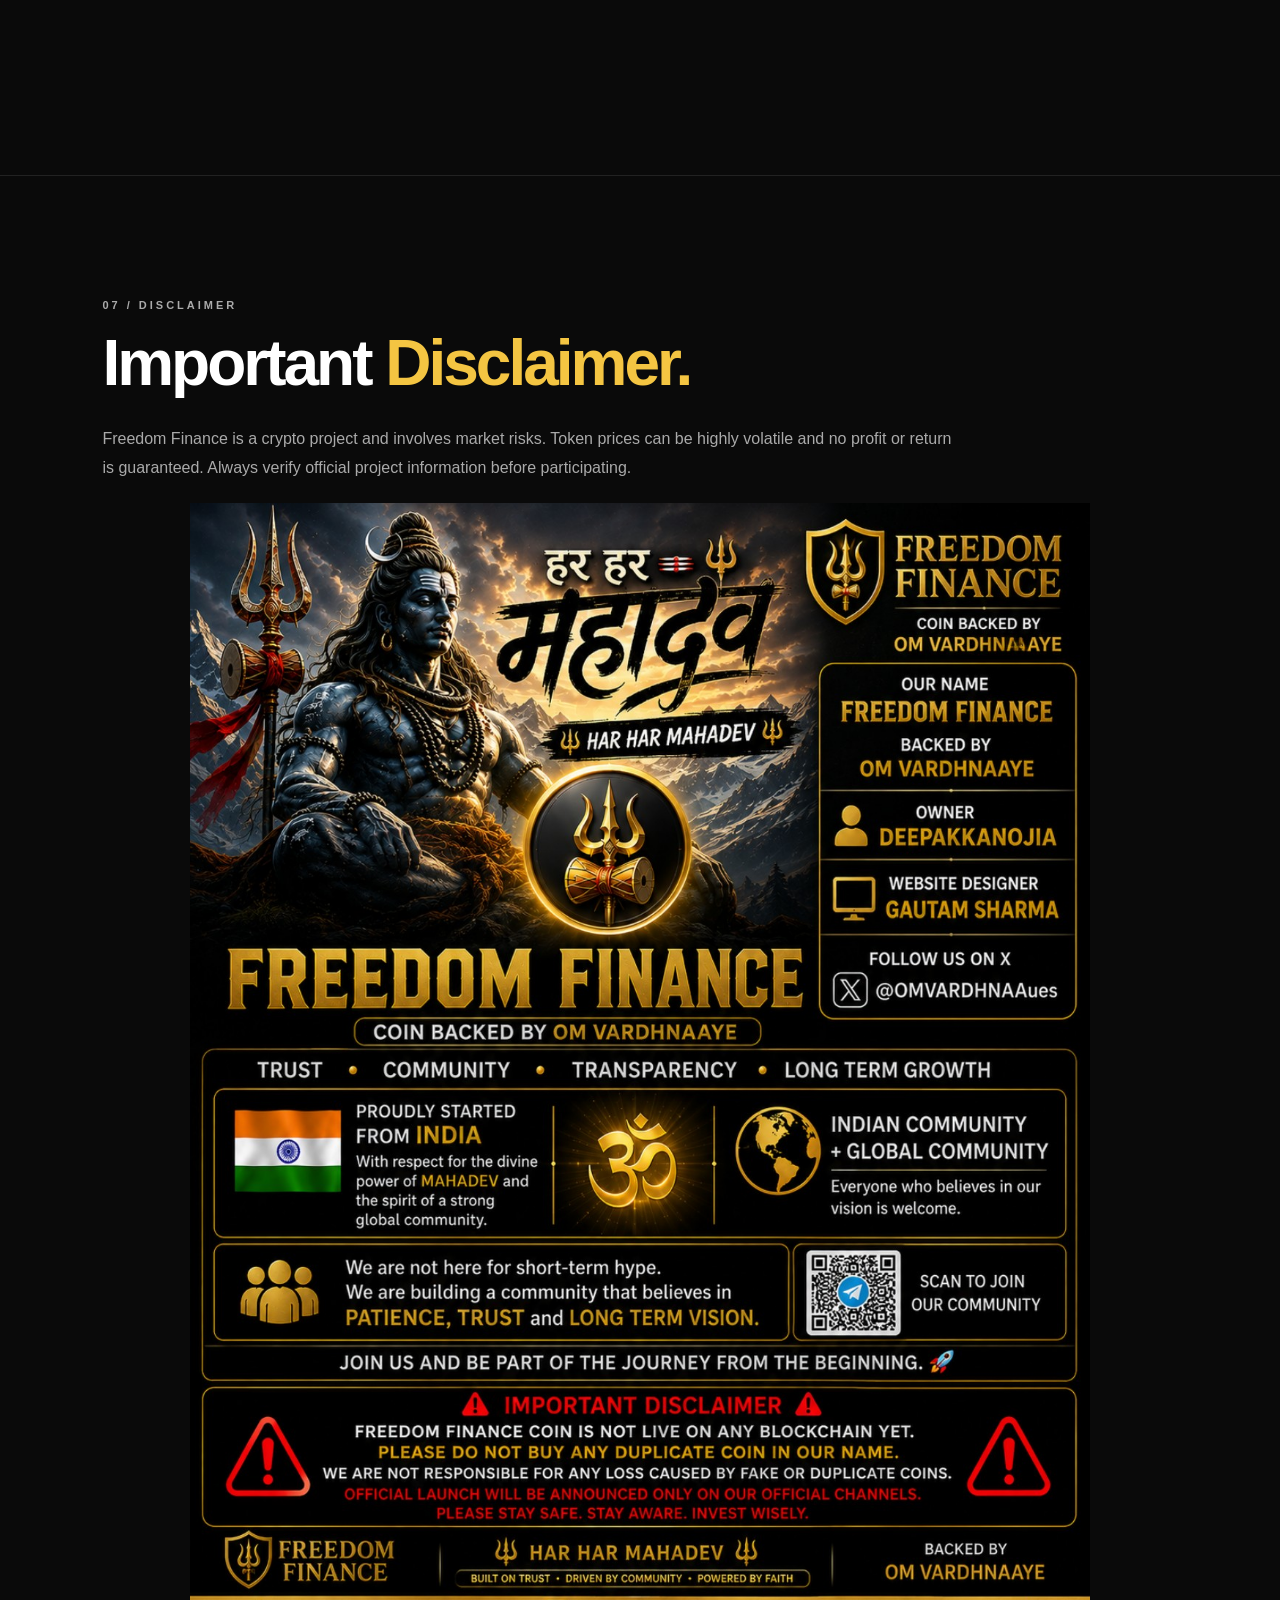
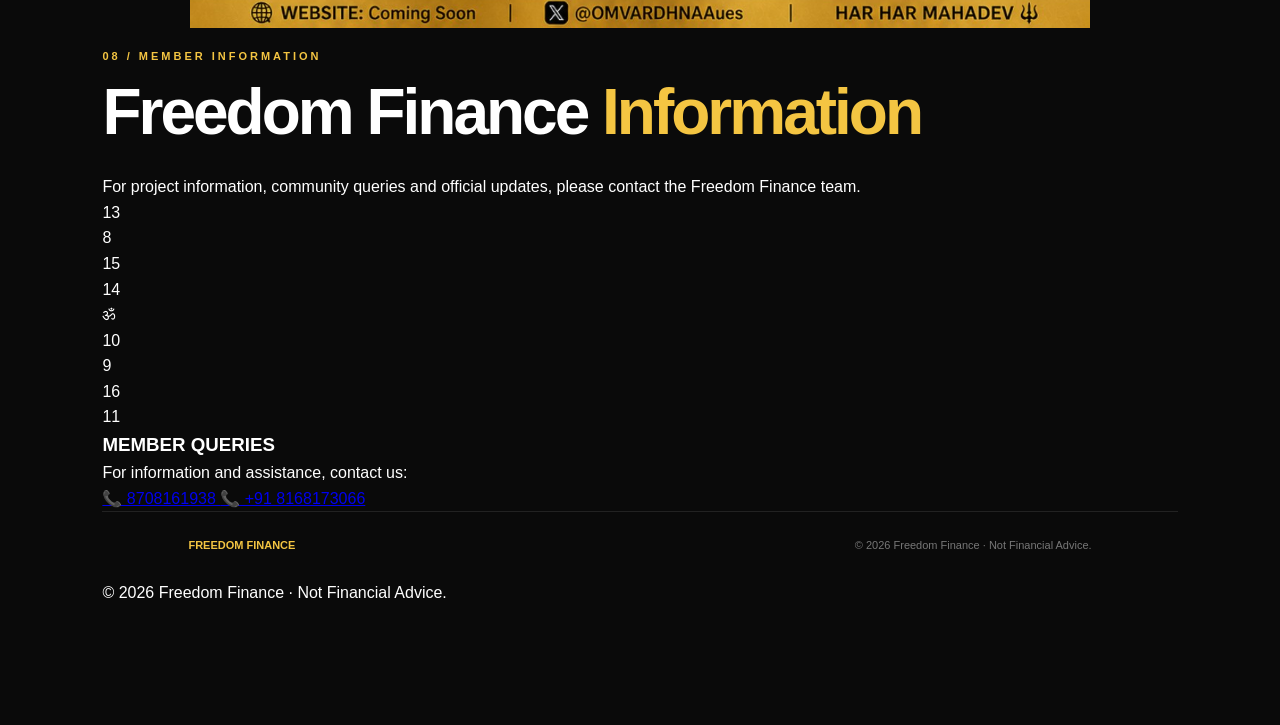
==== commit 7ff8e5cb: "Add mobile no information section to index.html" ====
--- a/index.html
+++ b/index.html
@@ -552,9 +552,67 @@
   <img
     src="Assets/1542/Disclaimer_08.png"
     alt="Freedom Finance Disclaimer"
-    style="width:100%;max-width:900px;height:auto;display:block;margin:20px auto;">
-
-</section><footer>
+    style="width:100%;max-width:900px;height:auto;display:block;margin:20px auto;"
+
+</section>
+  <!-- GREEN OM GRID / MEMBER INFORMATION -->
+<section id="member-information" class="green-om-section">
+
+  <div class="green-om-container">
+
+    <p class="section-number">08 / MEMBER INFORMATION</p>
+
+    <h2>Freedom Finance <span>Information</span></h2>
+
+    <p class="green-om-text">
+      For project information, community queries and official updates,
+      please contact the Freedom Finance team.
+    </p>
+
+    <!-- 3 x 3 GREEN GRID -->
+    <div class="om-grid">
+
+      <div class="om-cell">13</div>
+      <div class="om-cell">8</div>
+      <div class="om-cell">15</div>
+
+      <div class="om-cell">14</div>
+
+      <div class="om-cell om-center">
+        <span>ॐ</span>
+      </div>
+
+      <div class="om-cell">10</div>
+
+      <div class="om-cell">9</div>
+      <div class="om-cell">16</div>
+      <div class="om-cell">11</div>
+
+    </div>
+
+    <!-- CONTACT -->
+    <div class="member-contact">
+
+      <h3>MEMBER QUERIES</h3>
+
+      <p>For information and assistance, contact us:</p>
+
+      <div class="contact-buttons">
+
+        <a href="tel:8708161938" class="contact-btn">
+          📞 8708161938
+        </a>
+
+        <a href="tel:+918168173066" class="contact-btn">
+          📞 +91 8168173066
+        </a>
+
+      </div>
+
+    </div>
+
+  </div>
+  <footer>
 
   <strong>FREEDOM FINANCE</strong>
 
@@ -564,4 +622,4 @@
 
 </footer><p class="disclaimer-ending">
   © 2026 Freedom Finance · Not Financial Advice.
-</p>+</p>
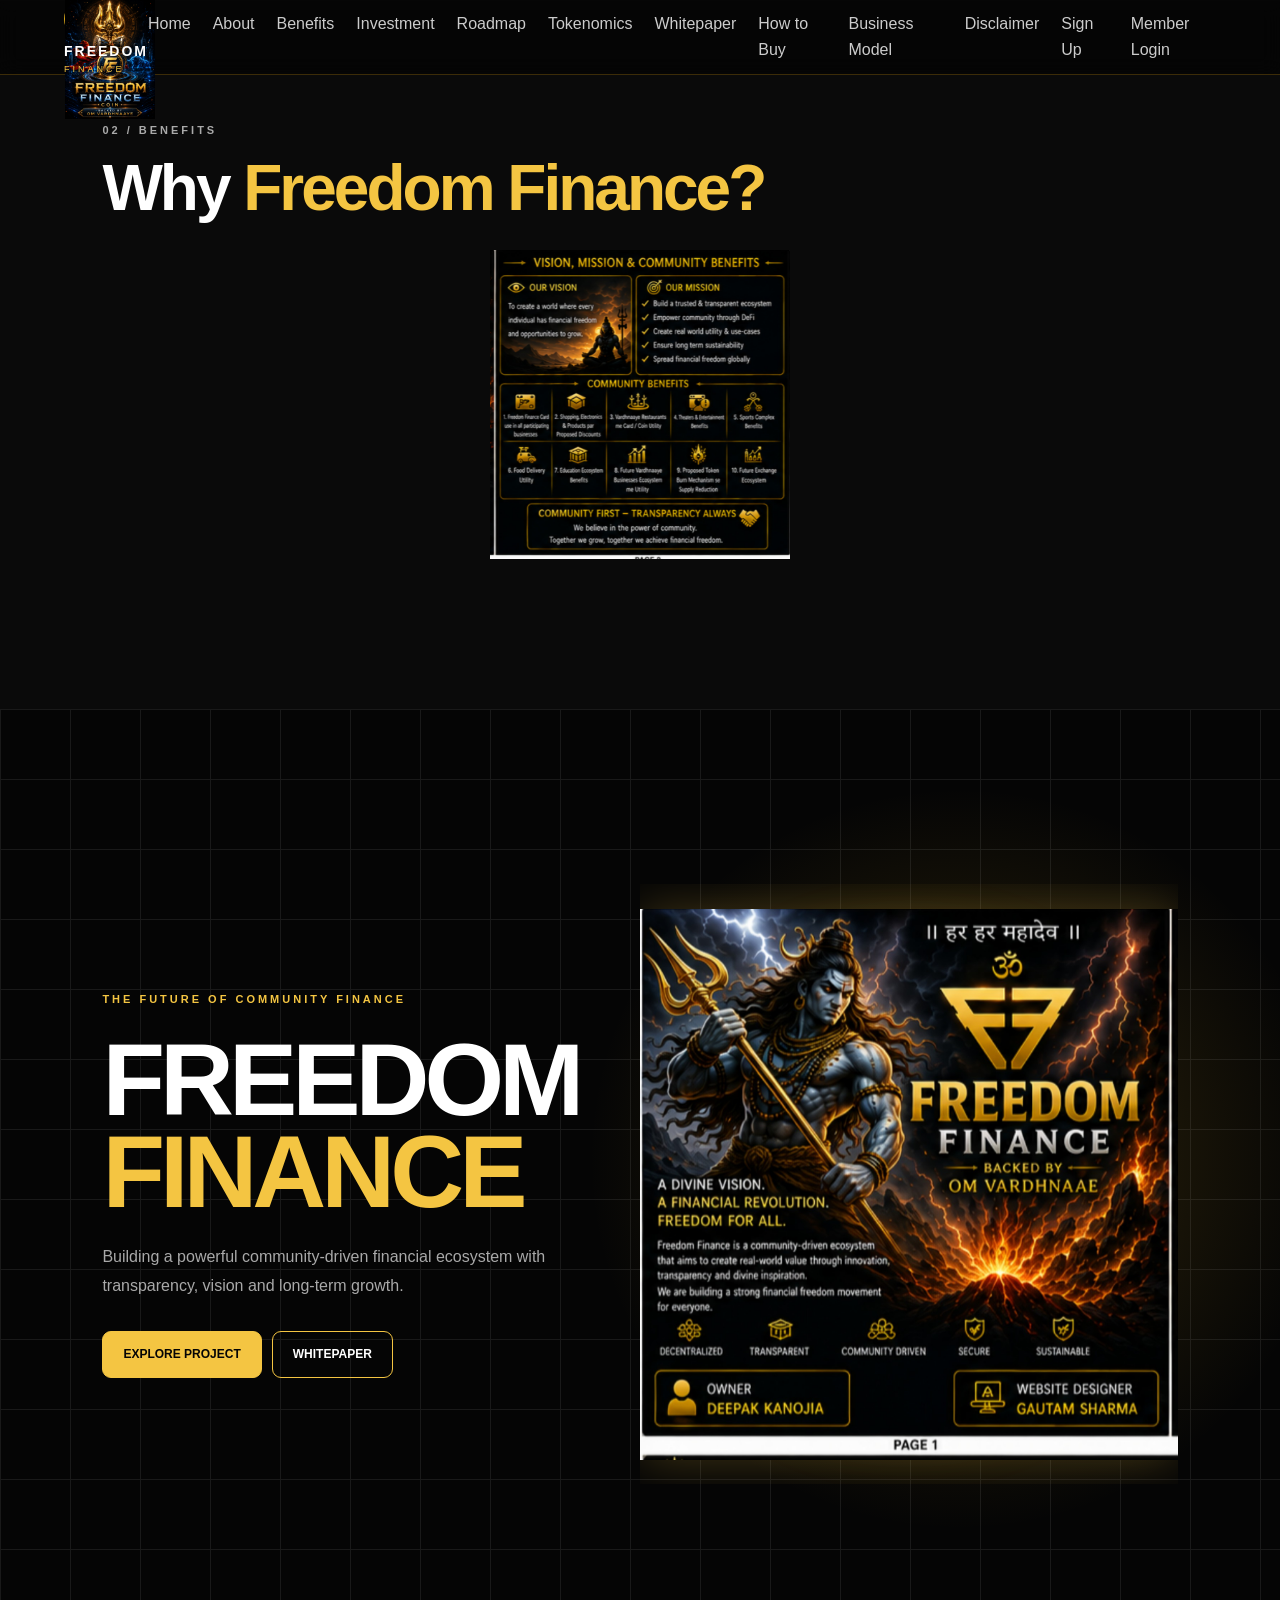
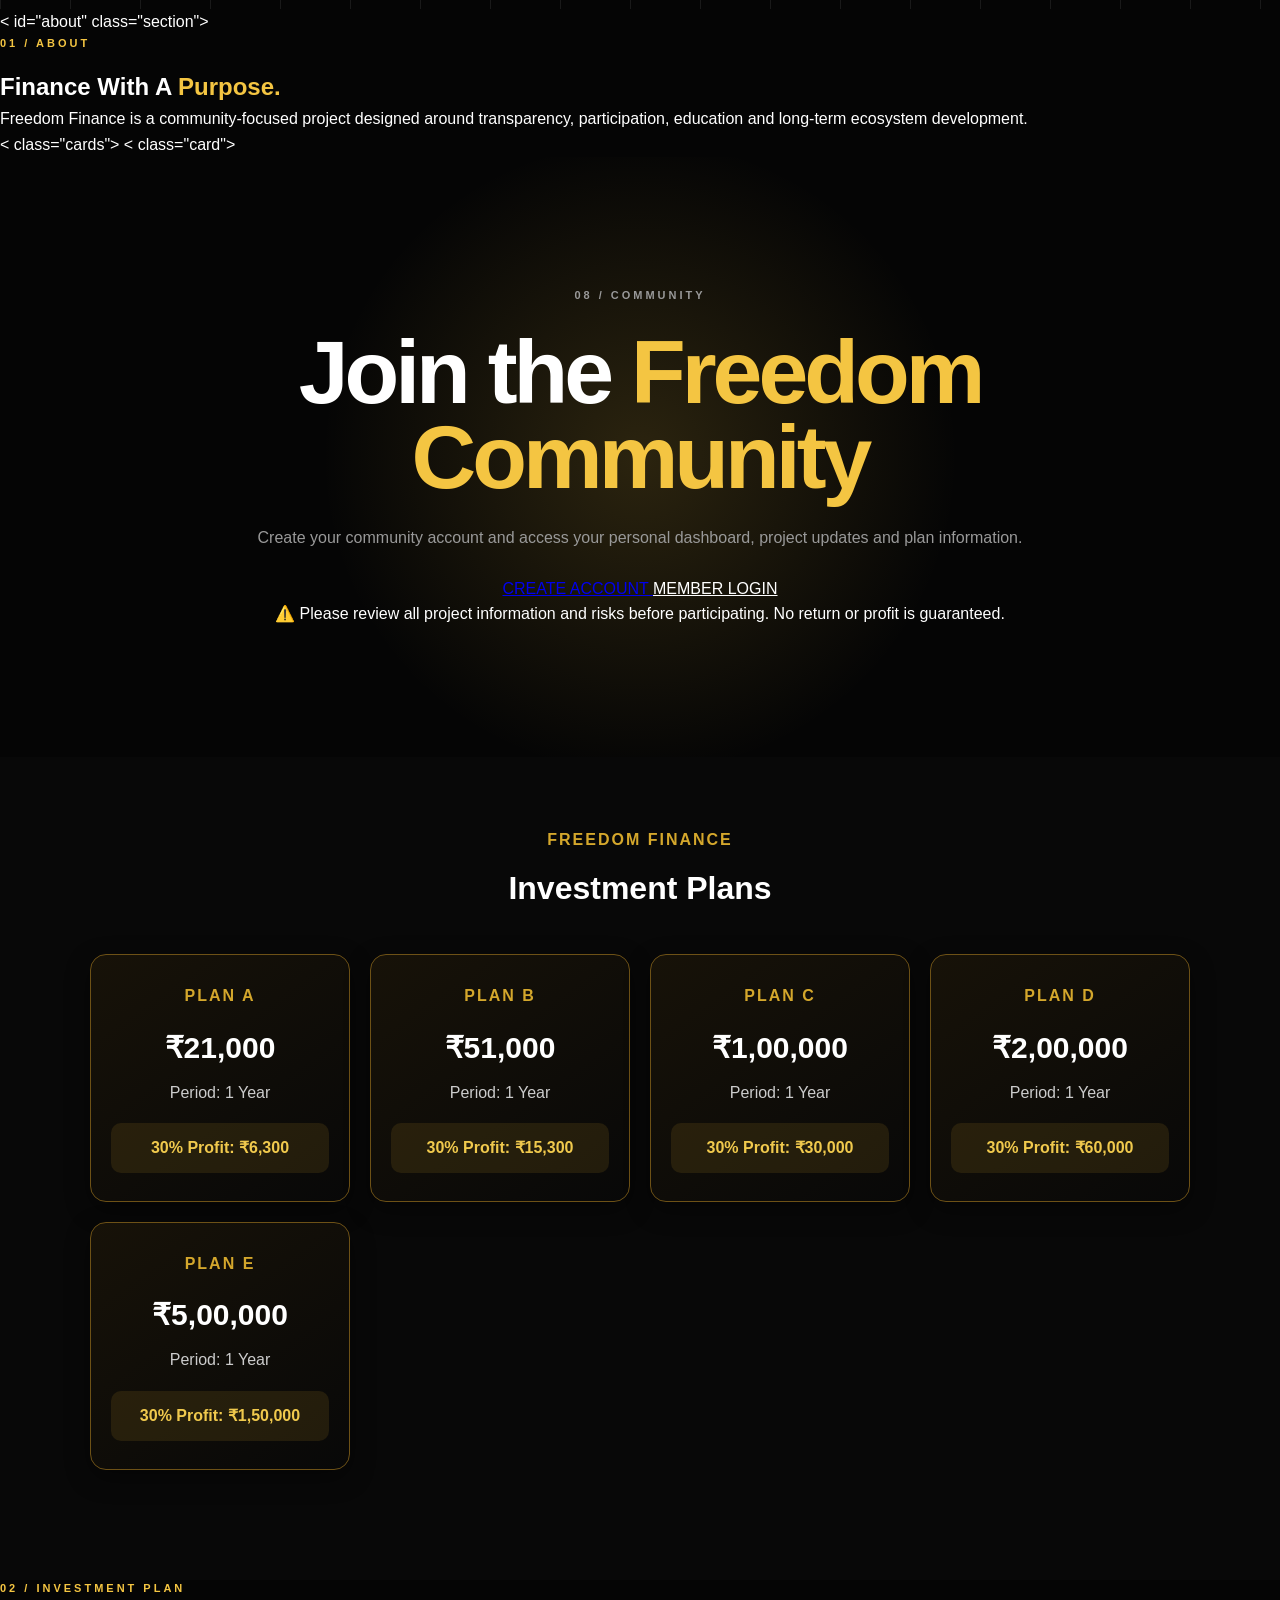
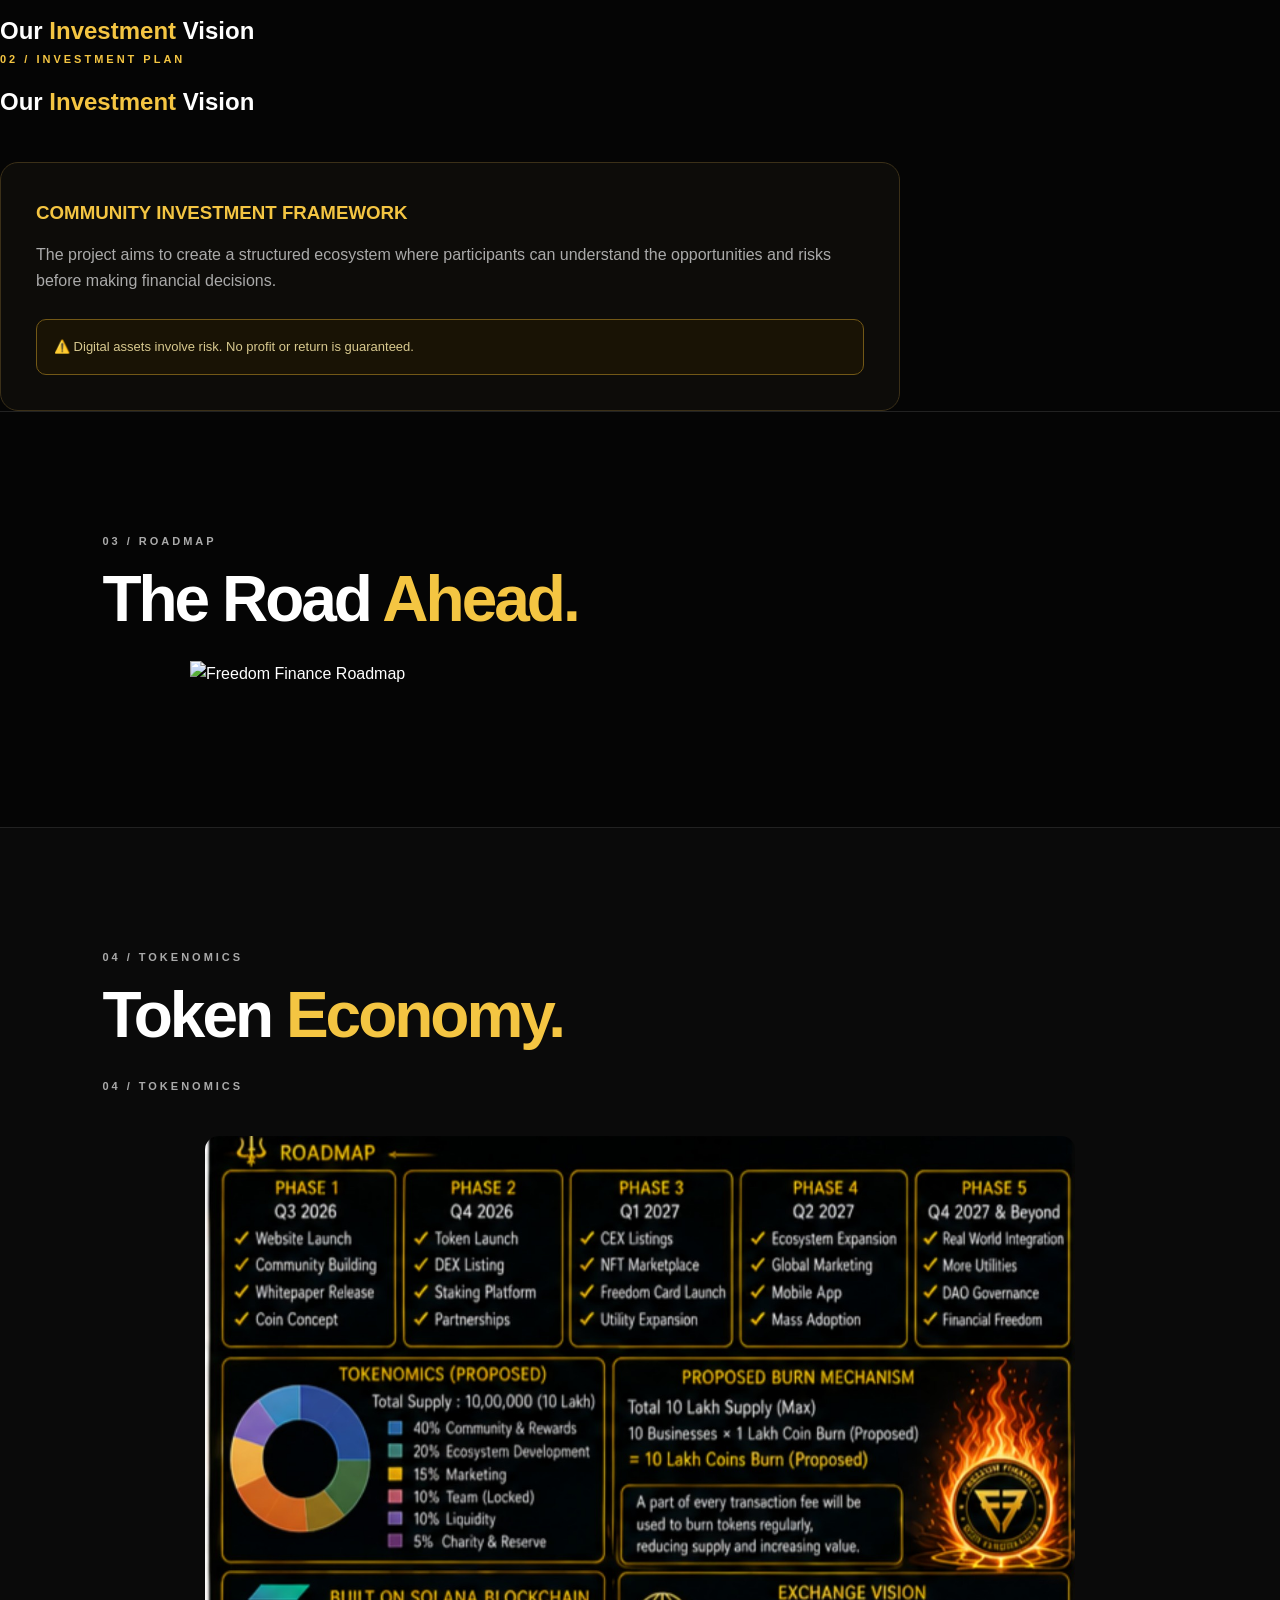
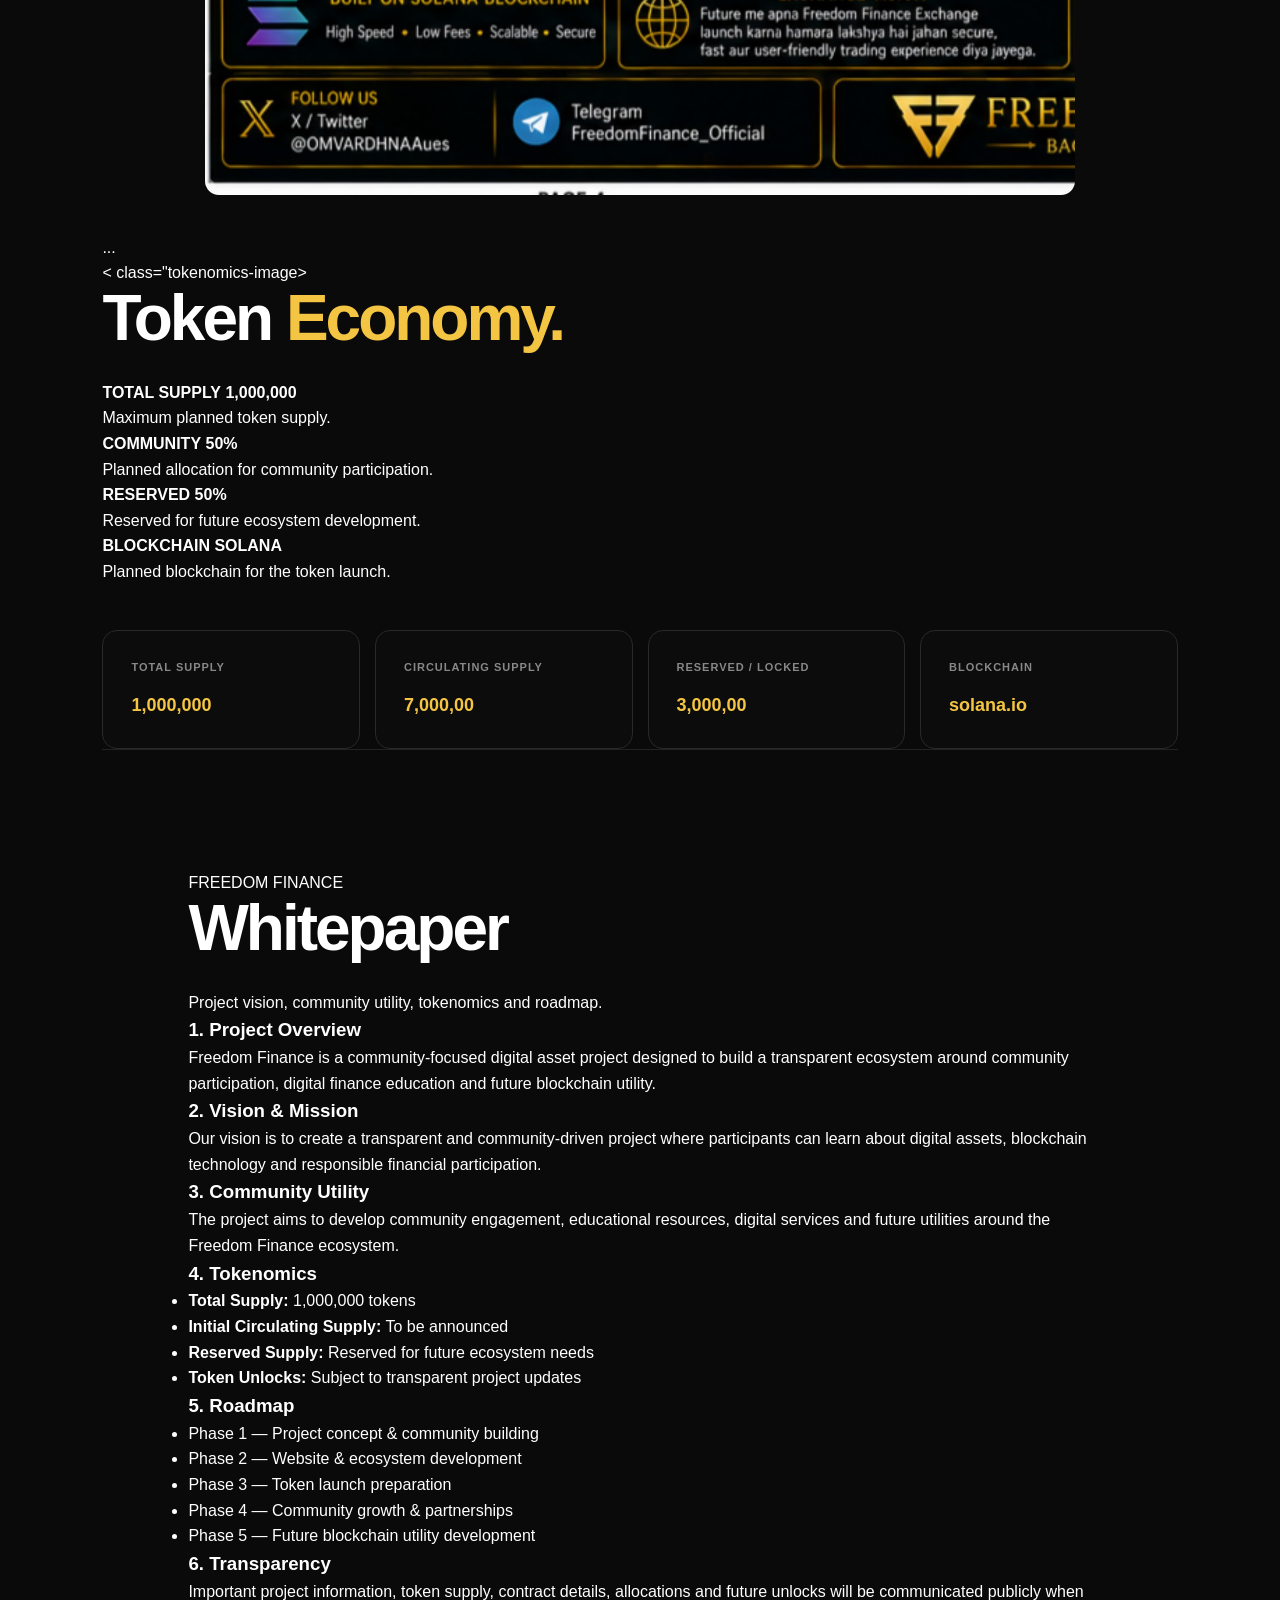
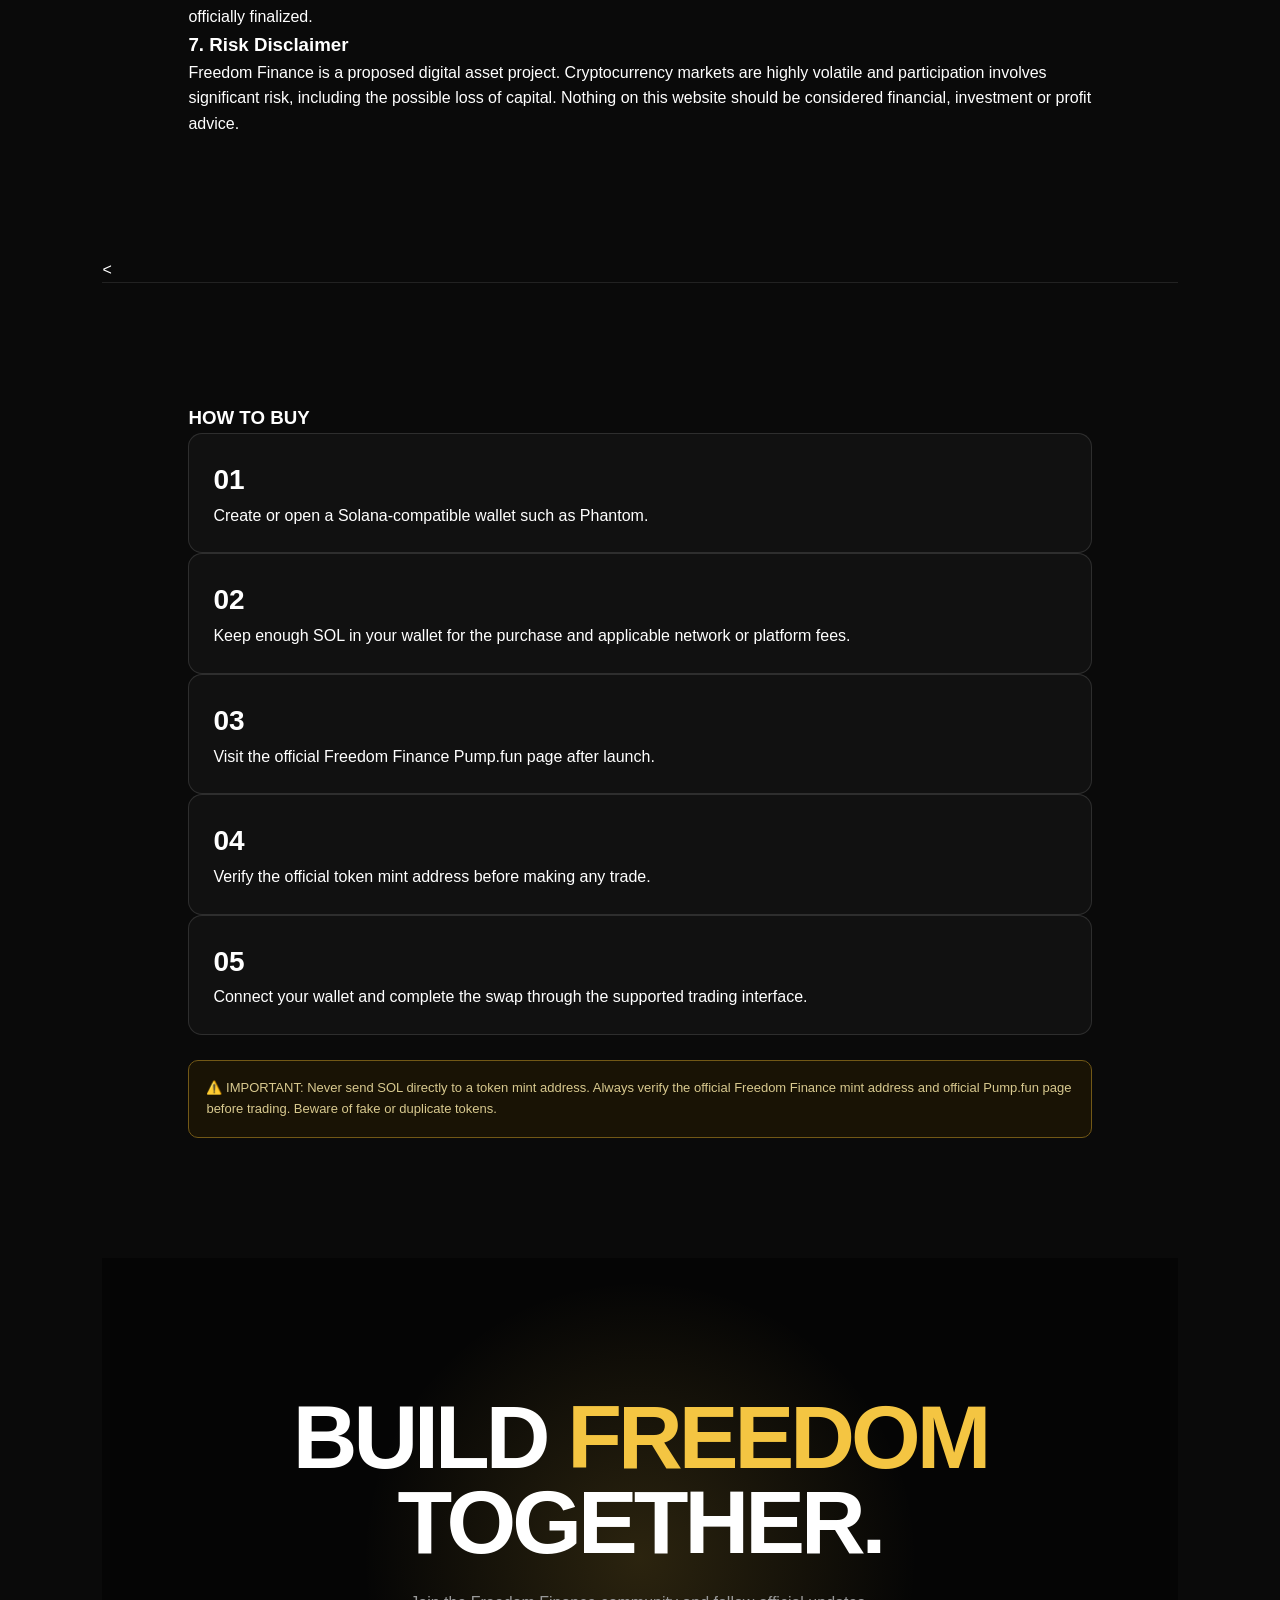
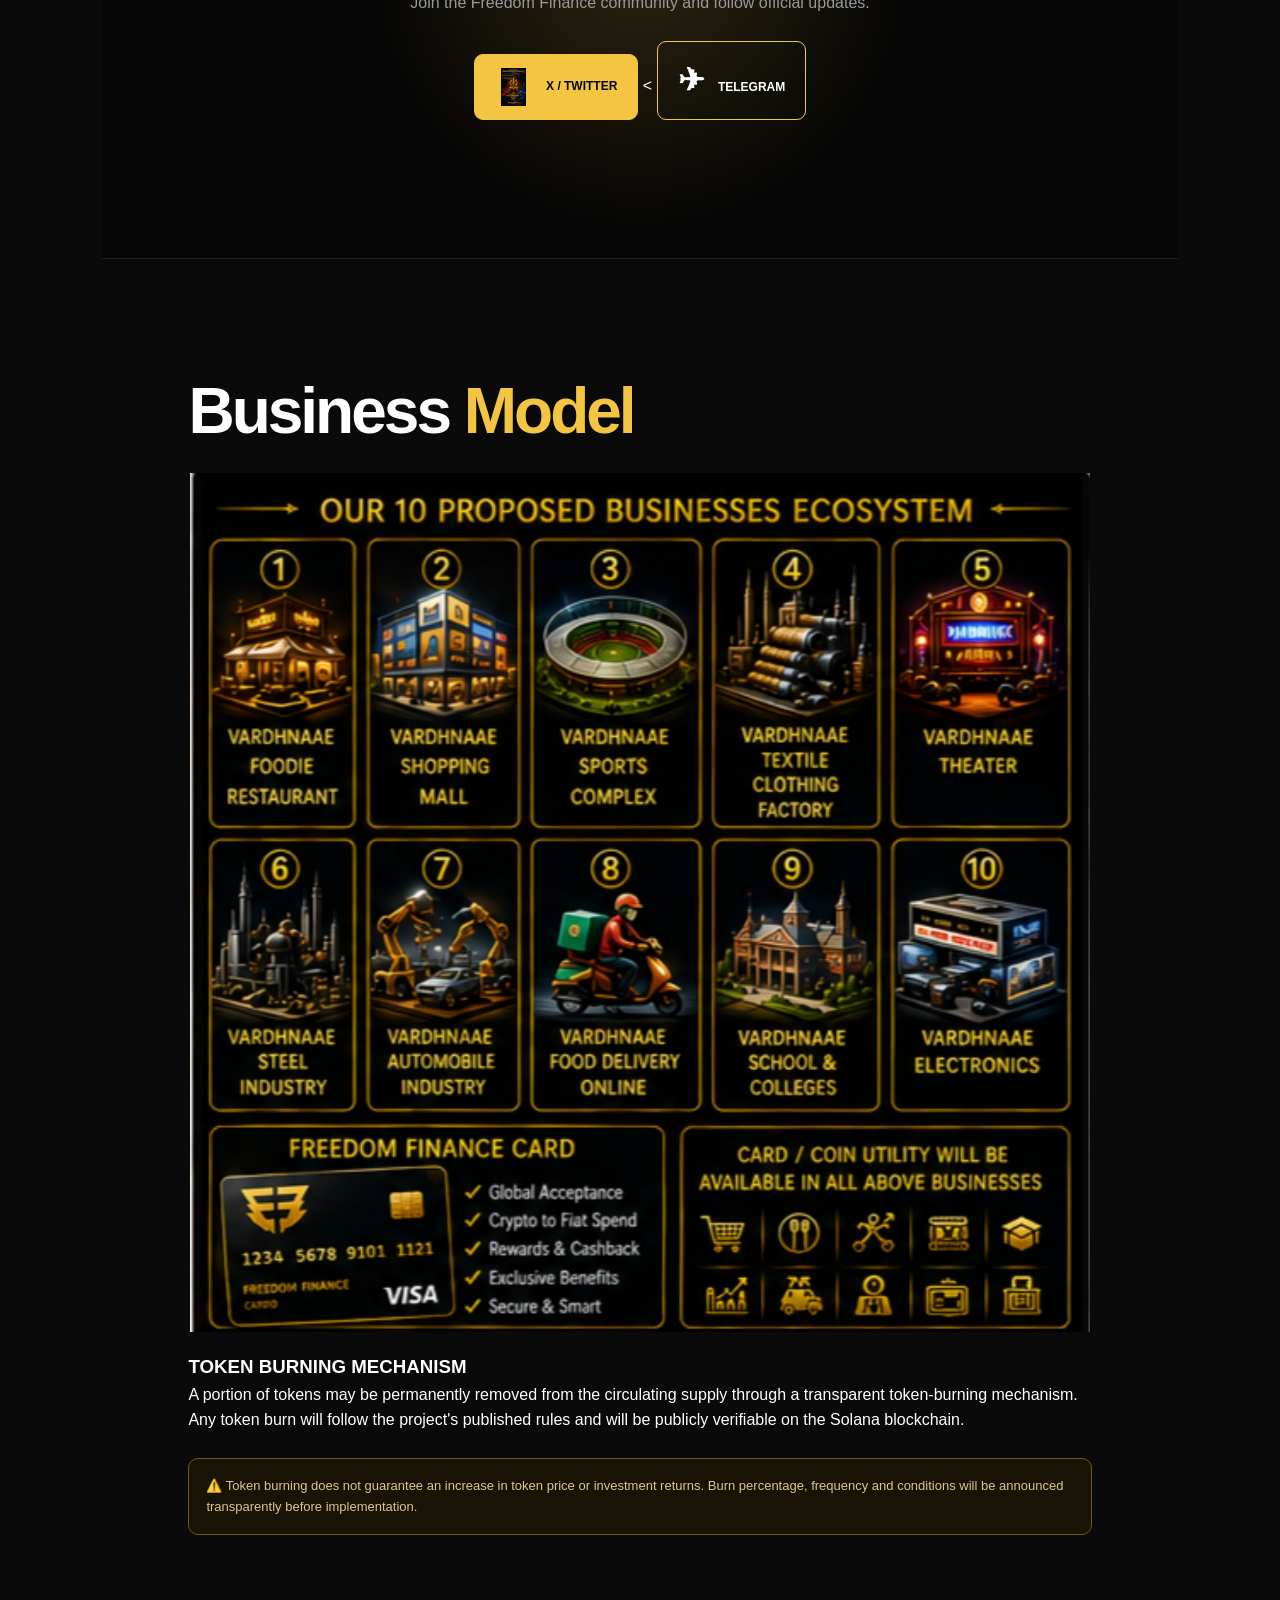
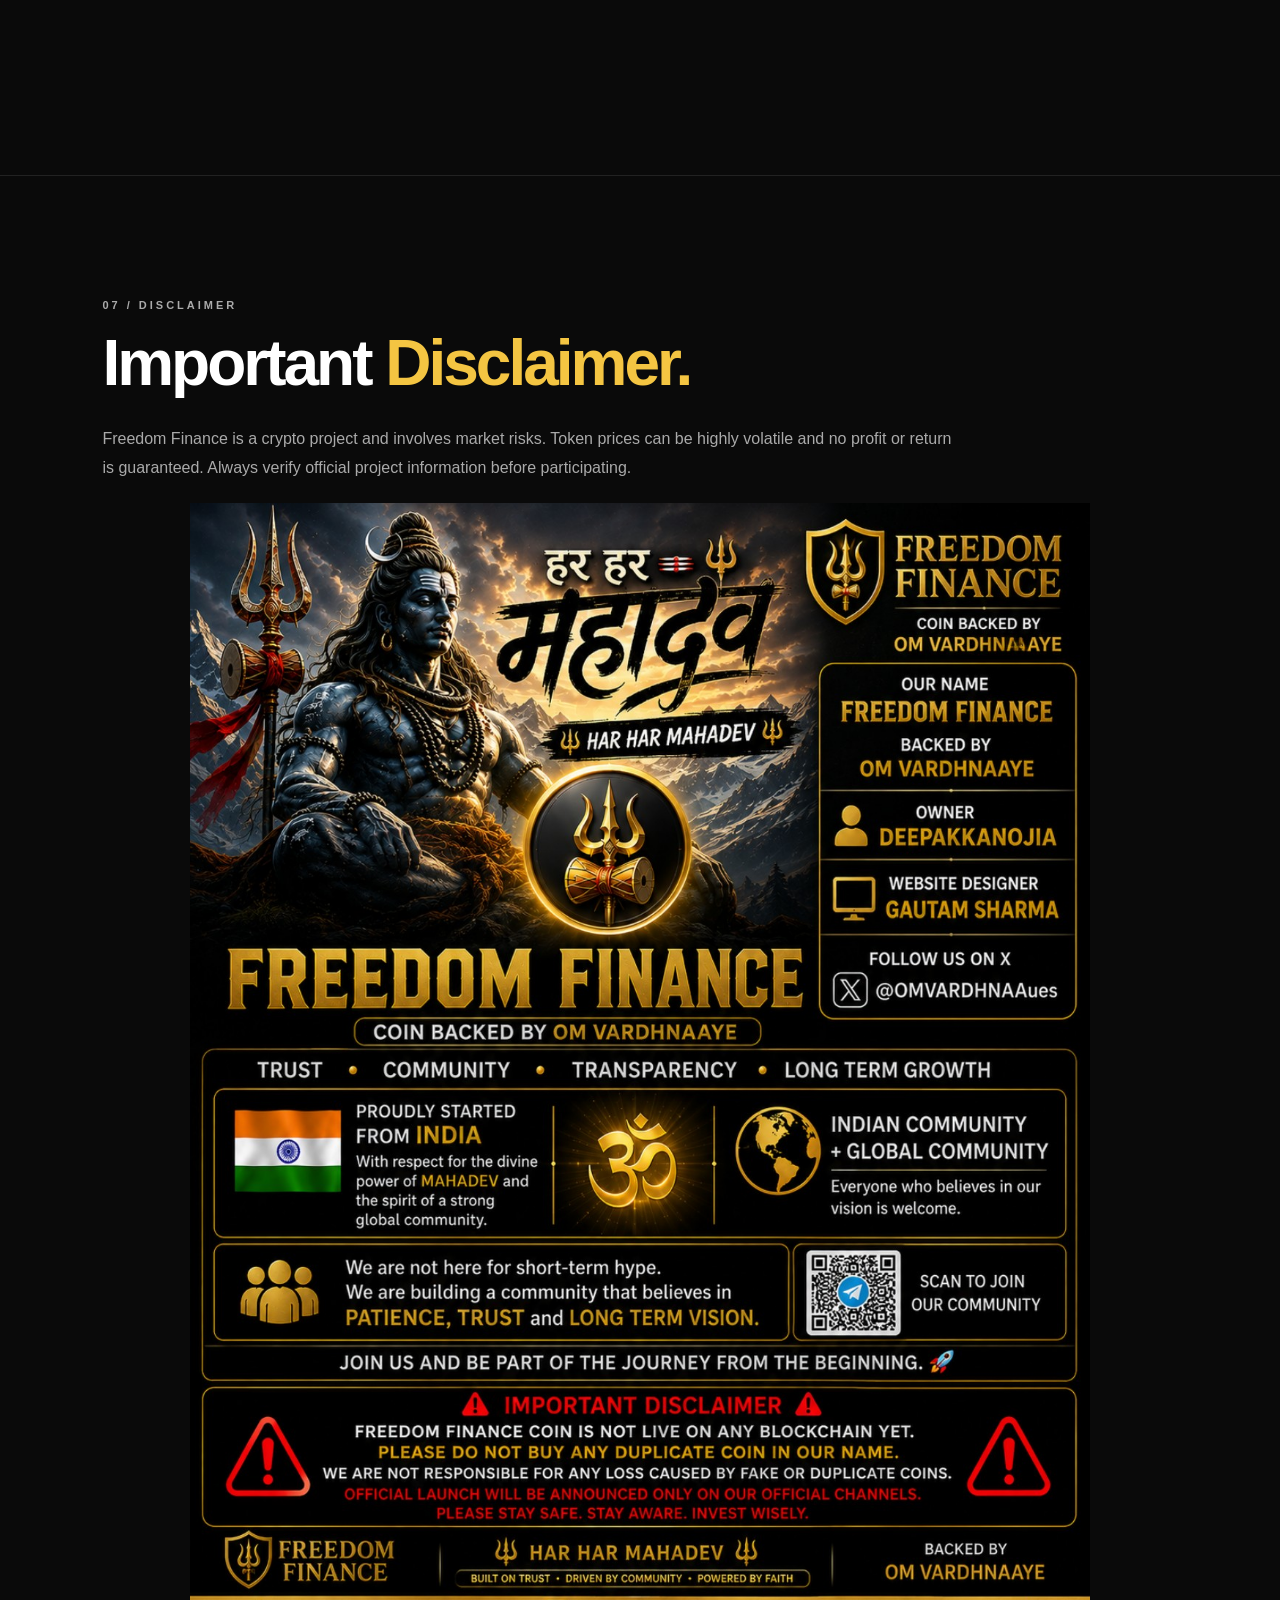
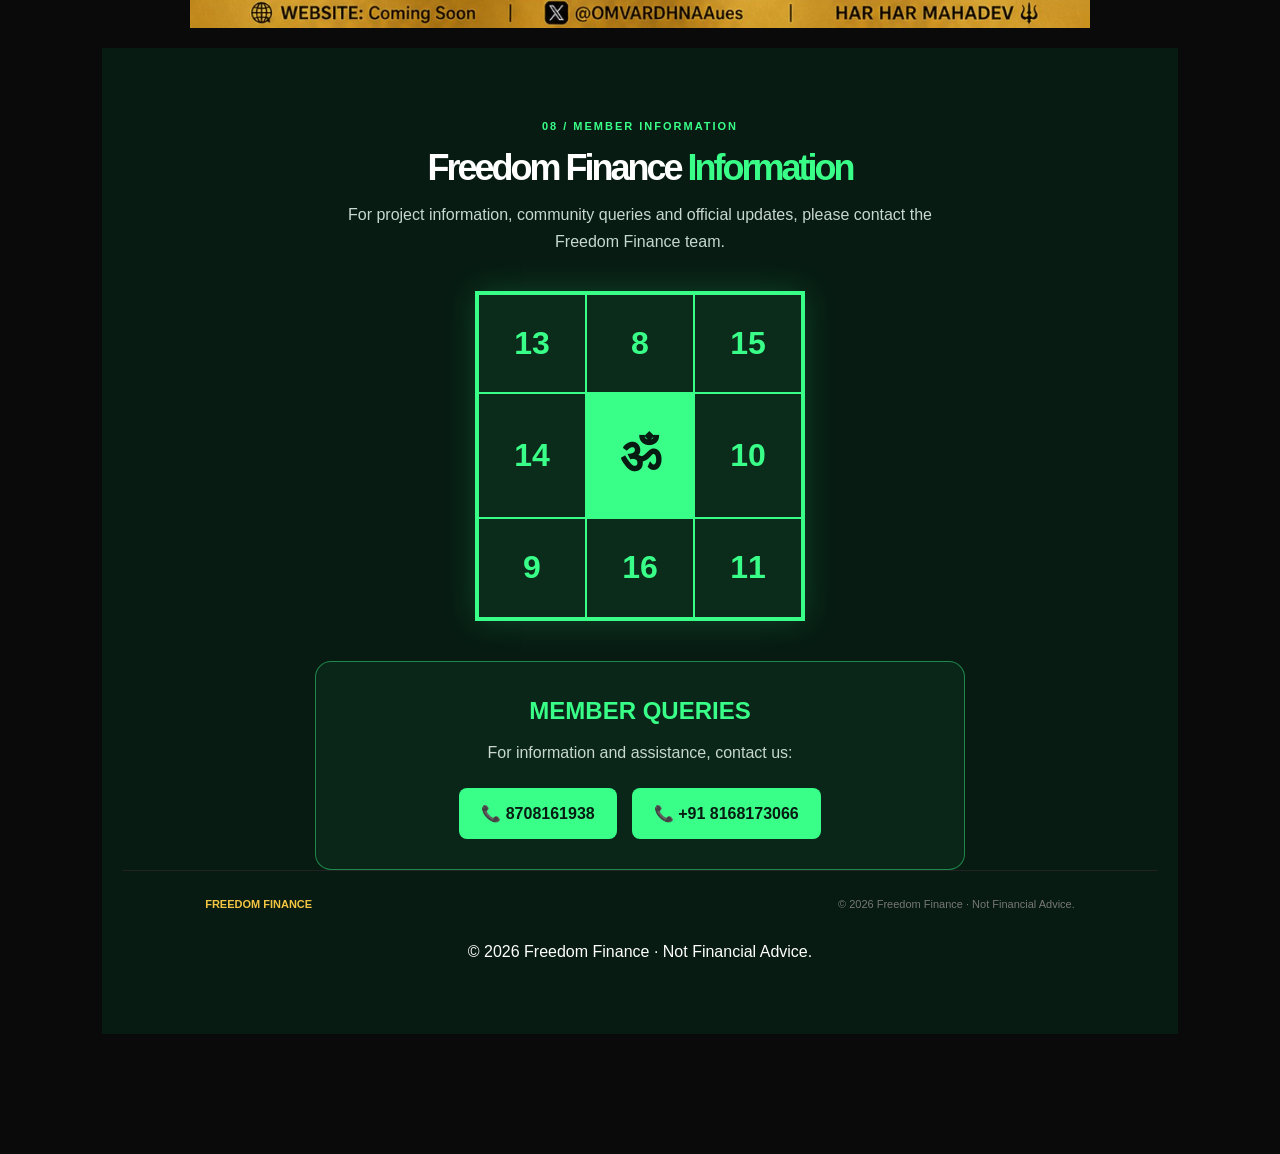
==== commit e254c199: "Add mobile number update" ====
--- a/index.html
+++ b/index.html
@@ -611,7 +611,7 @@
 
     </div>
 
-  </div>
+        </div>
   <footer>
 
   <strong>FREEDOM FINANCE</strong>
--- a/style.css
+++ b/style.css
@@ -1423,4 +1423,156 @@
   .investment-card h3 {
     font-size: 27px;
   }
-}+}/* =========================================
+   GREEN OM GRID / MEMBER INFORMATION
+========================================= */
+
+.green-om-section {
+  padding: 70px 20px;
+  background: #071b12;
+  text-align: center;
+  overflow: hidden;
+}
+
+.green-om-container {
+  max-width: 900px;
+  margin: auto;
+}
+
+.green-om-section .section-number {
+  color: #39ff88;
+  letter-spacing: 2px;
+  font-weight: 700;
+}
+
+.green-om-section h2 {
+  margin: 12px 0 15px;
+  font-size: 36px;
+  color: #ffffff;
+}
+
+.green-om-section h2 span {
+  color: #39ff88;
+}
+
+.green-om-text {
+  max-width: 650px;
+  margin: 0 auto 35px;
+  color: #c8d8cf;
+  line-height: 1.7;
+}
+
+/* 3 x 3 GRID */
+
+.om-grid {
+  width: 330px;
+  max-width: 90vw;
+  aspect-ratio: 1 / 1;
+  margin: 35px auto;
+  display: grid;
+  grid-template-columns: repeat(3, 1fr);
+  border: 3px solid #39ff88;
+  background: #0b2b1b;
+  box-shadow: 0 0 30px rgba(57, 255, 136, 0.18);
+}
+
+.om-cell {
+  display: flex;
+  align-items: center;
+  justify-content: center;
+  border: 1px solid #39ff88;
+  color: #39ff88;
+  font-size: 32px;
+  font-weight: 800;
+  min-width: 0;
+}
+
+.om-center {
+  background: #39ff88;
+  color: #071b12;
+}
+
+.om-center span {
+  font-size: 48px;
+  font-weight: 900;
+}
+
+/* CONTACT BOX */
+
+.member-contact {
+  margin: 40px auto 0;
+  padding: 30px 20px;
+  max-width: 650px;
+  border: 1px solid rgba(57, 255, 136, 0.45);
+  border-radius: 16px;
+  background: rgba(57, 255, 136, 0.05);
+}
+
+.member-contact h3 {
+  margin-bottom: 10px;
+  color: #39ff88;
+  font-size: 24px;
+}
+
+.member-contact p {
+  color: #c8d8cf;
+  margin-bottom: 22px;
+}
+
+.contact-buttons {
+  display: flex;
+  justify-content: center;
+  gap: 15px;
+  flex-wrap: wrap;
+}
+
+.contact-btn {
+  display: inline-block;
+  padding: 13px 22px;
+  border-radius: 8px;
+  background: #39ff88;
+  color: #071b12;
+  text-decoration: none;
+  font-weight: 800;
+  transition: 0.3s ease;
+}
+
+.contact-btn:hover {
+  transform: translateY(-2px);
+  box-shadow: 0 8px 25px rgba(57, 255, 136, 0.25);
+}
+
+/* MOBILE */
+
+@media (max-width: 600px) {
+
+  .green-om-section {
+    padding: 50px 15px;
+  }
+
+  .green-om-section h2 {
+    font-size: 28px;
+  }
+
+  .om-grid {
+    width: 280px;
+  }
+
+  .om-cell {
+    font-size: 26px;
+  }
+
+  .om-center span {
+    font-size: 40px;
+  }
+
+  .contact-buttons {
+    flex-direction: column;
+  }
+
+  .contact-btn {
+    width: 100%;
+    box-sizing: border-box;
+  }
+
+  }
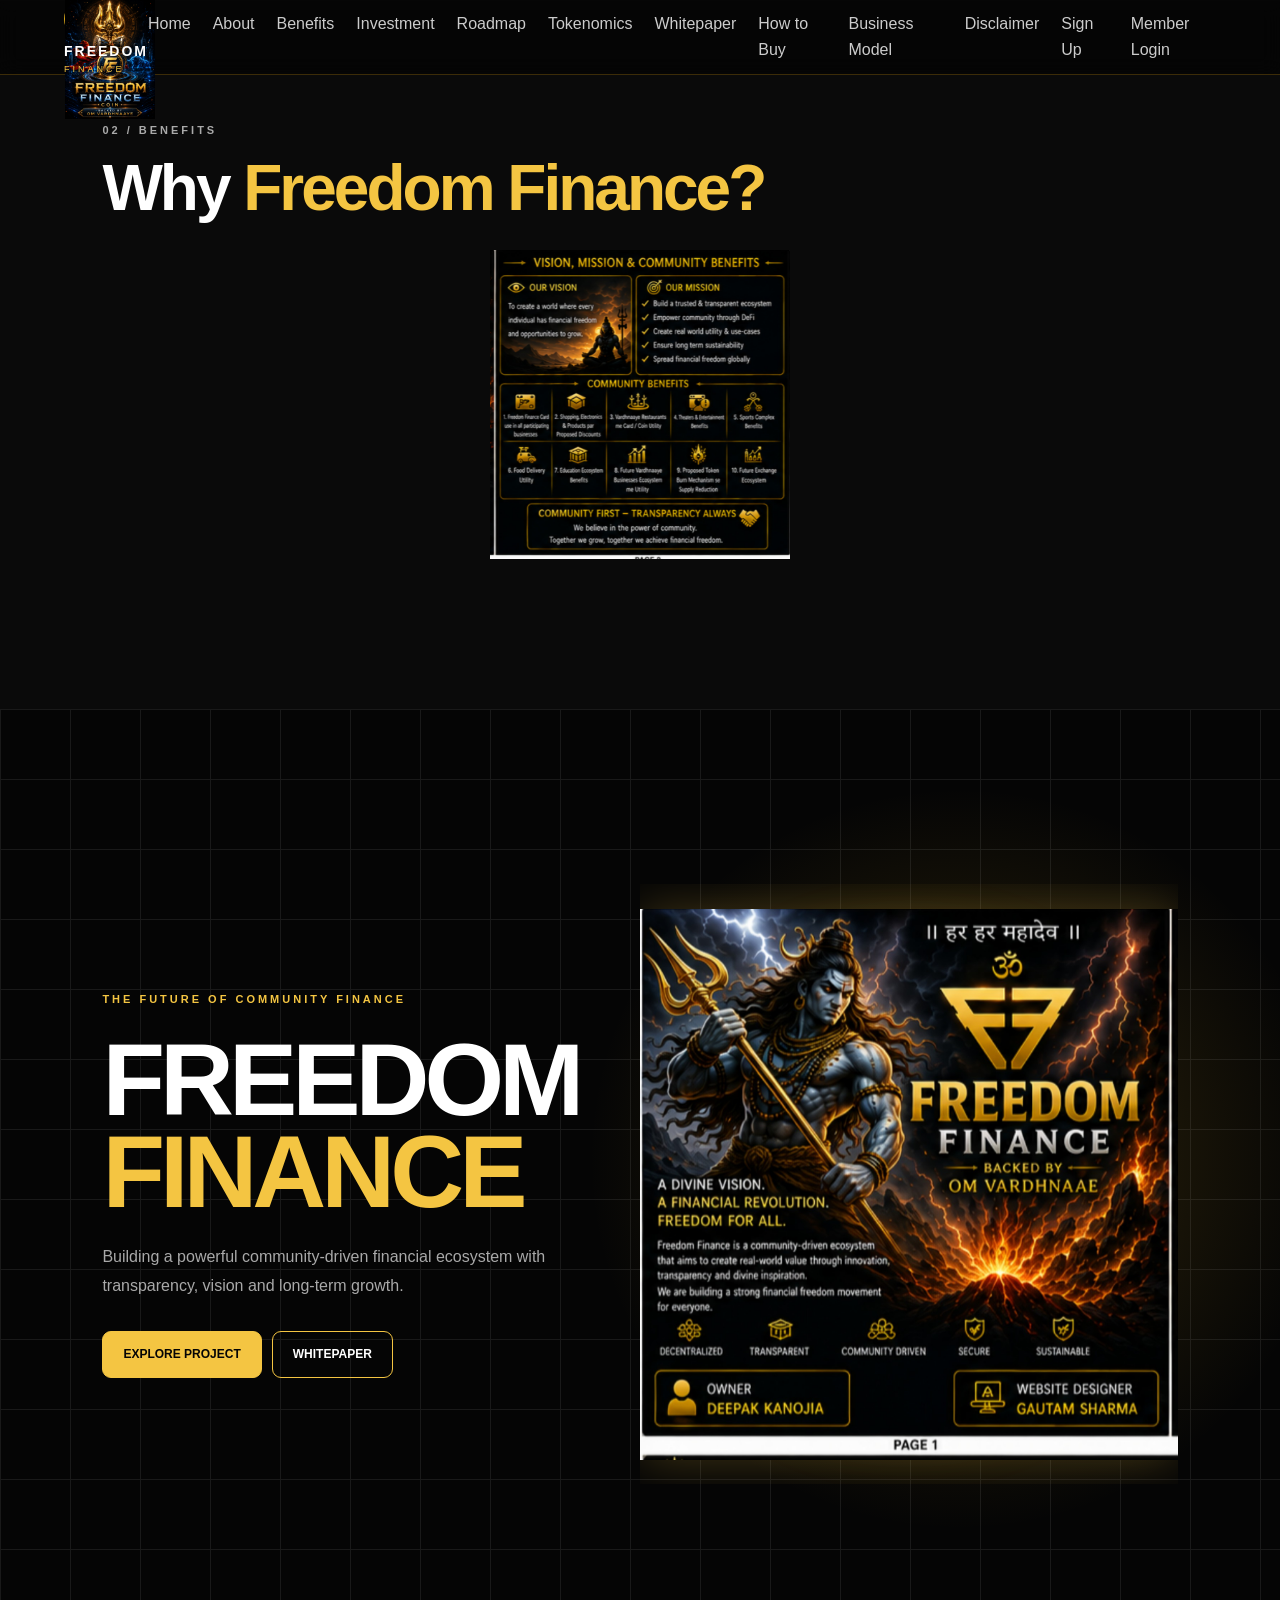
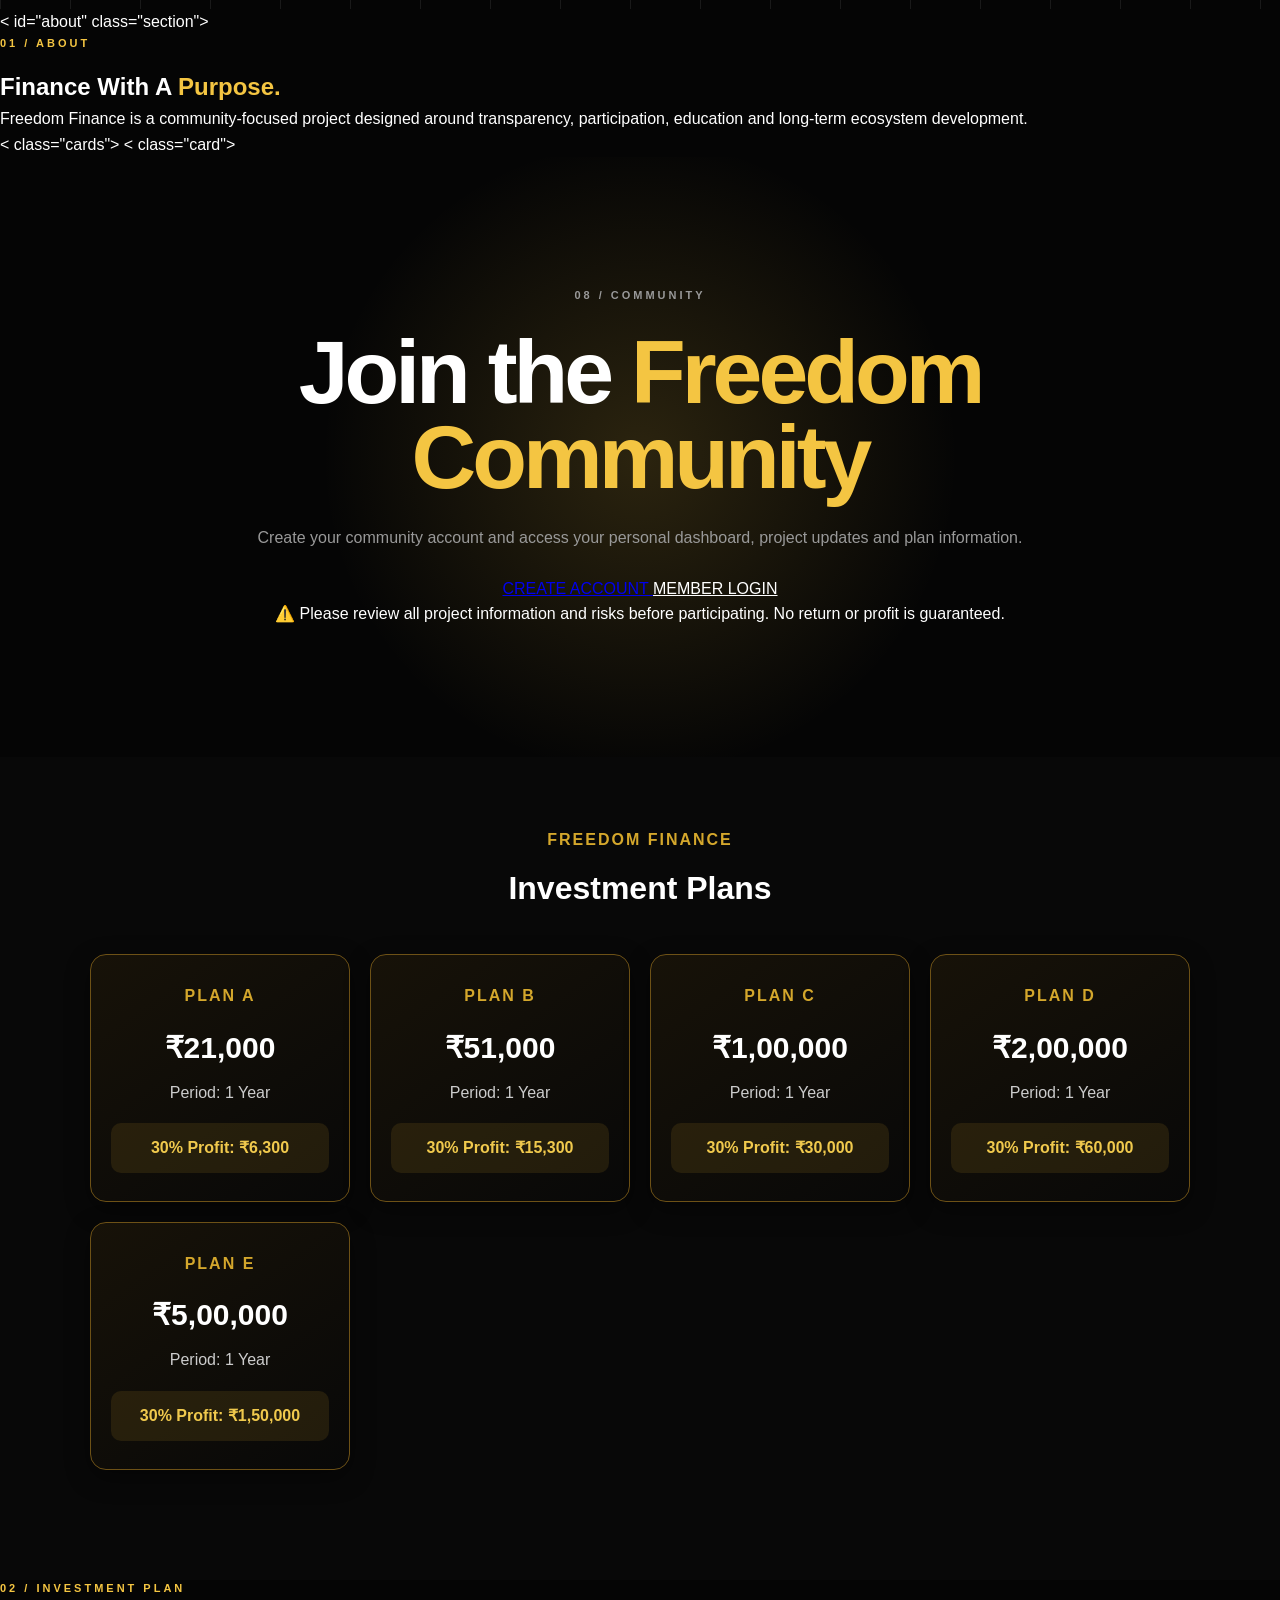
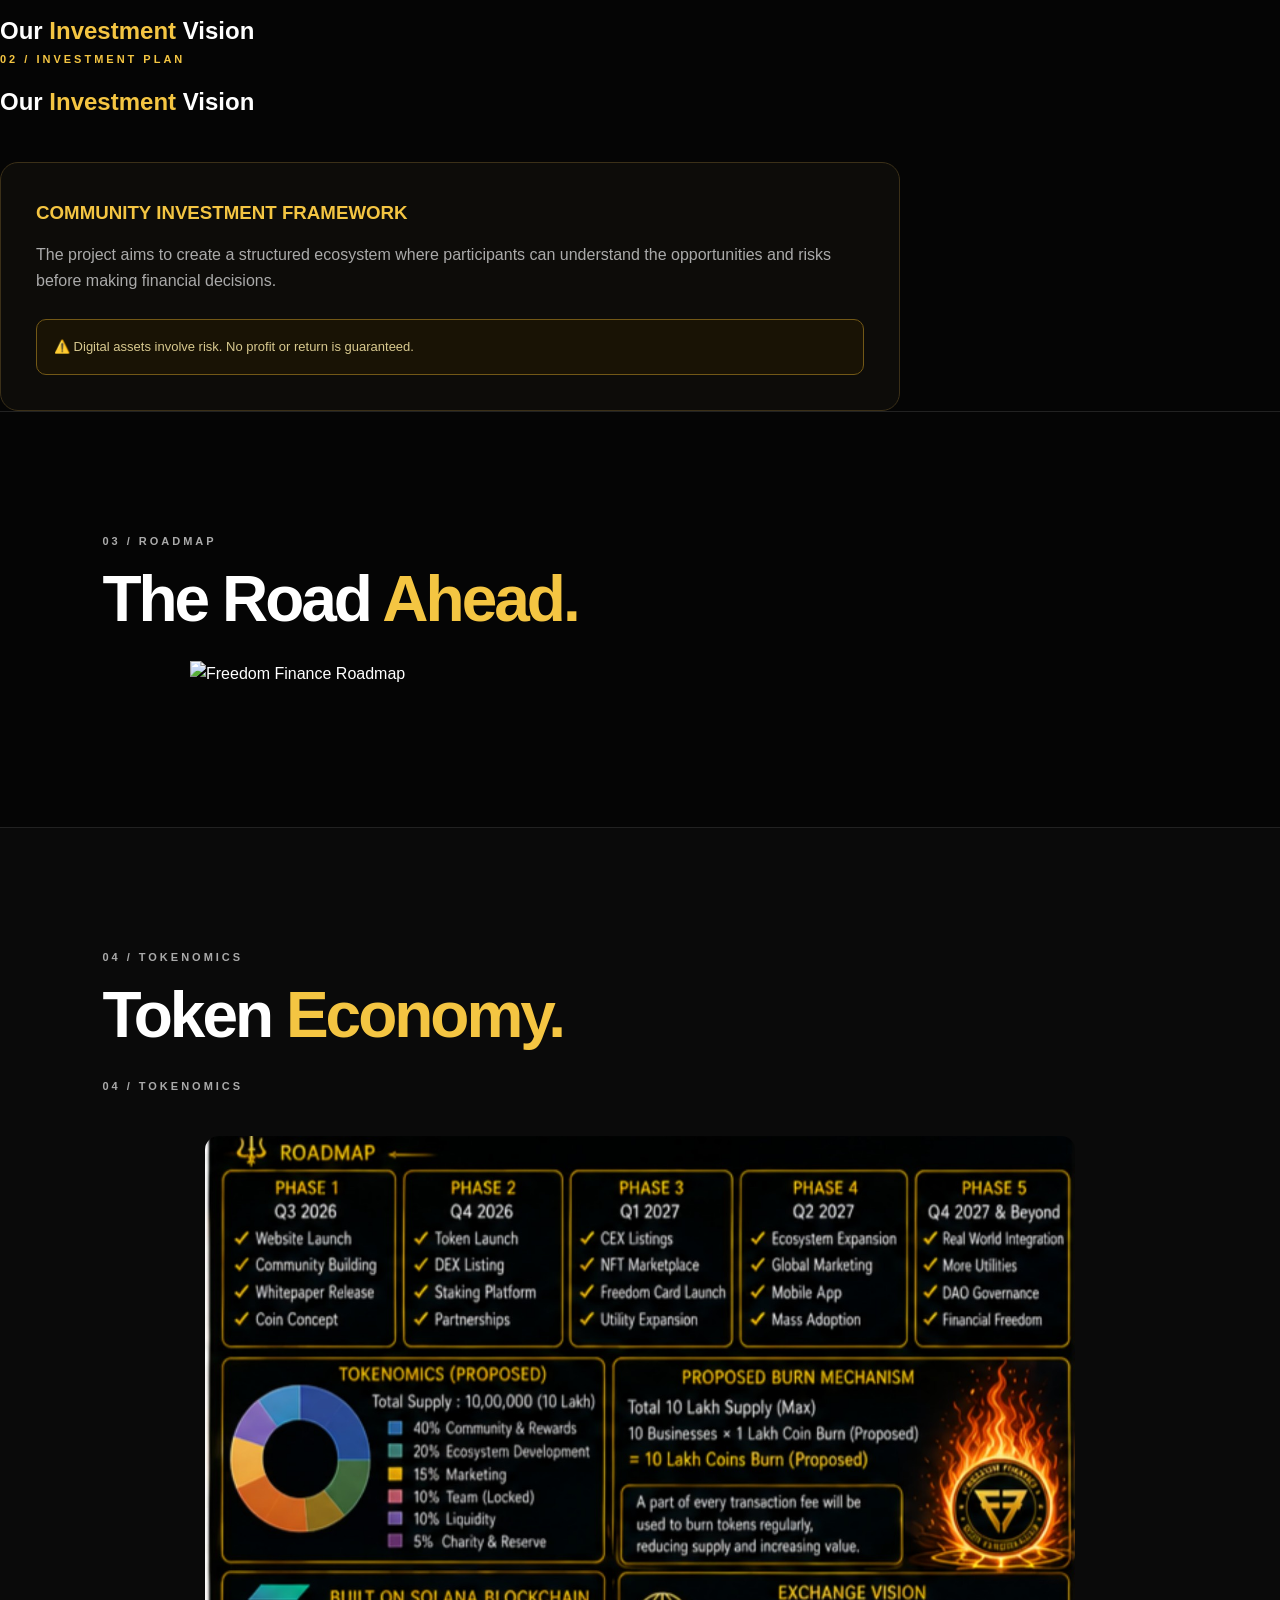
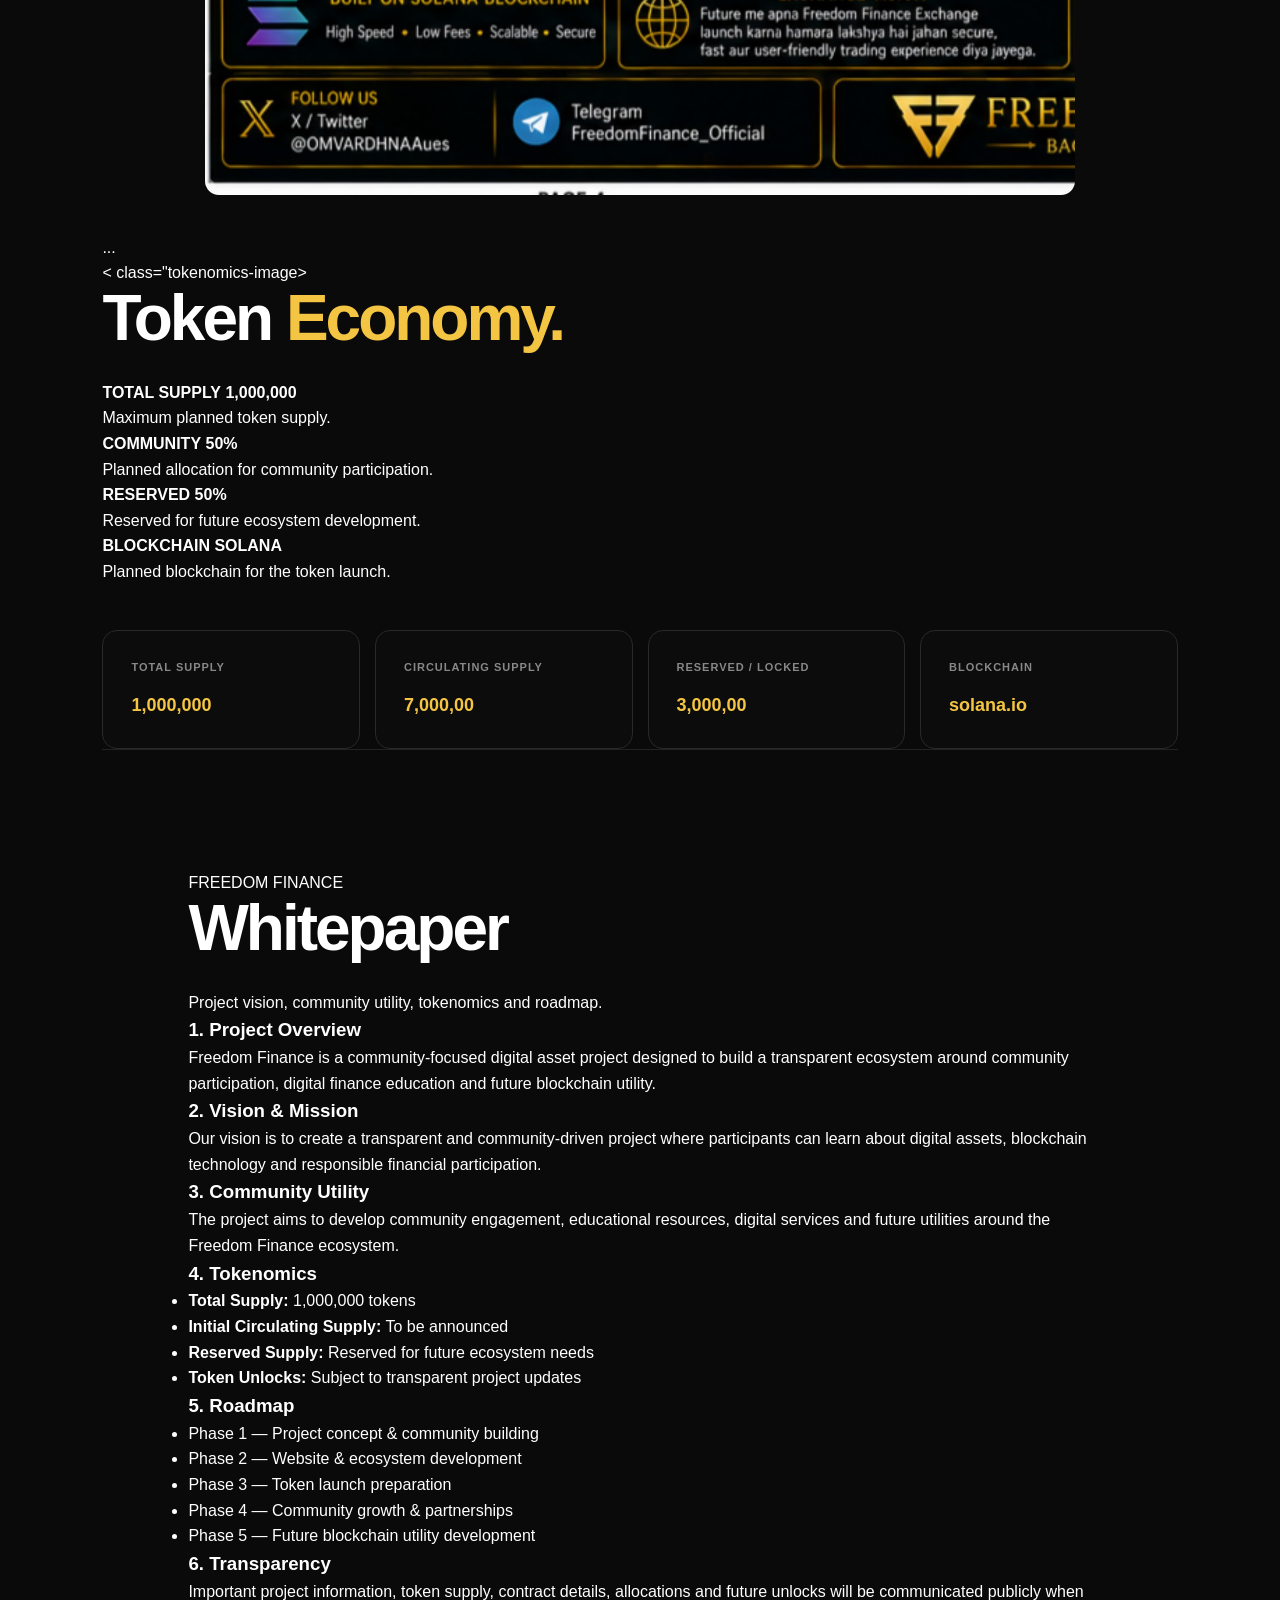
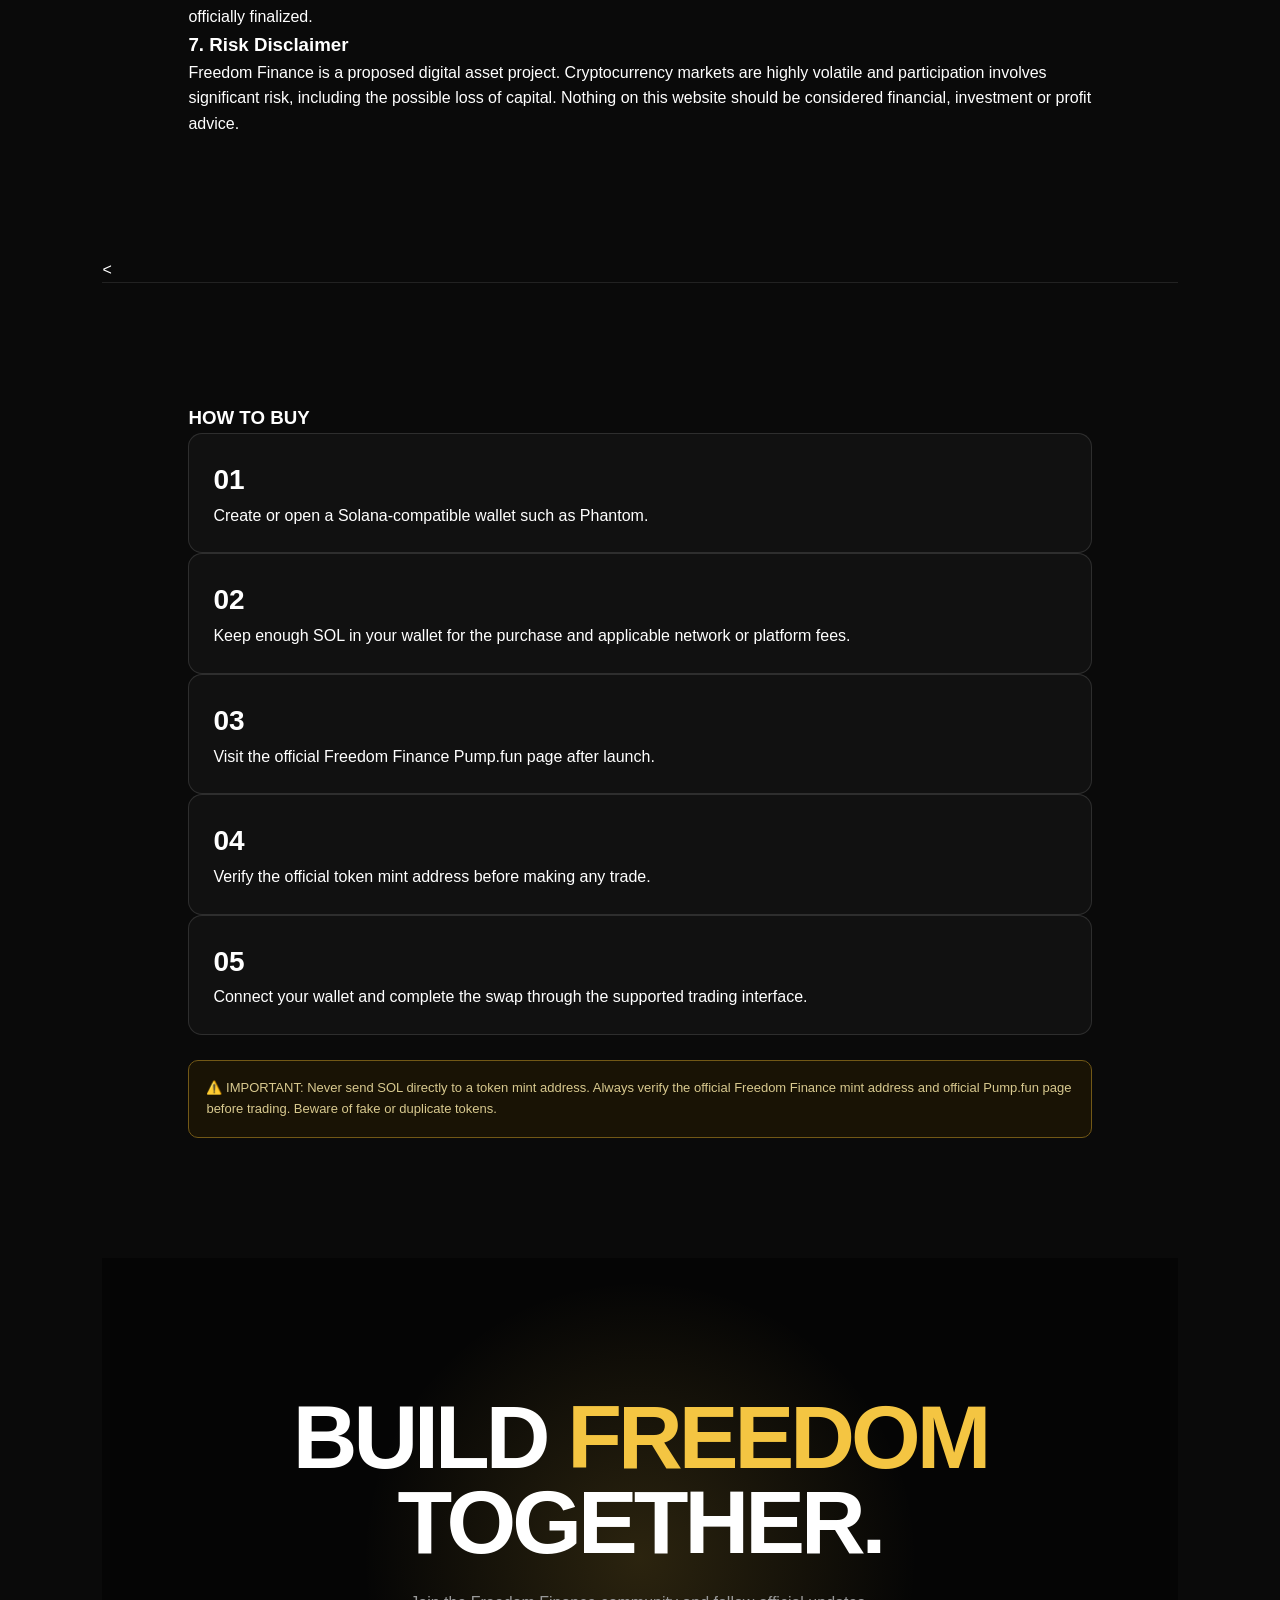
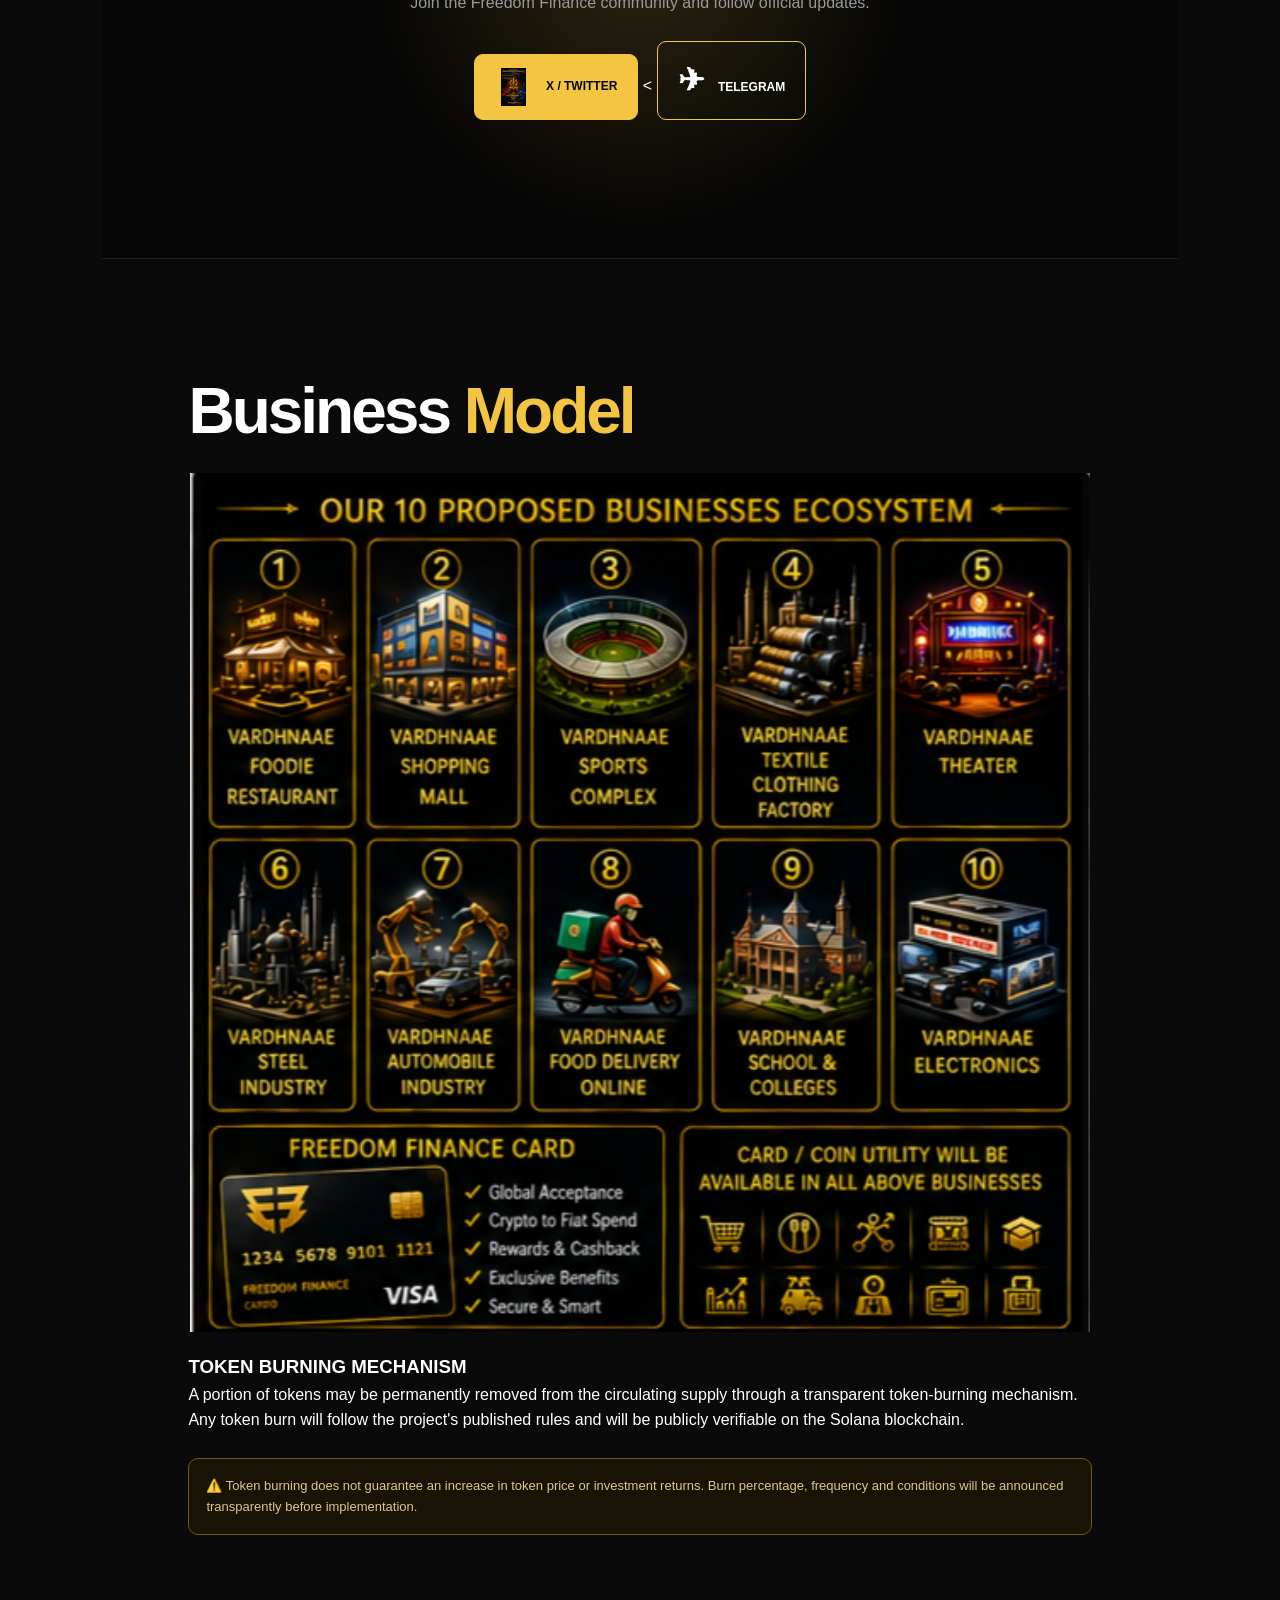
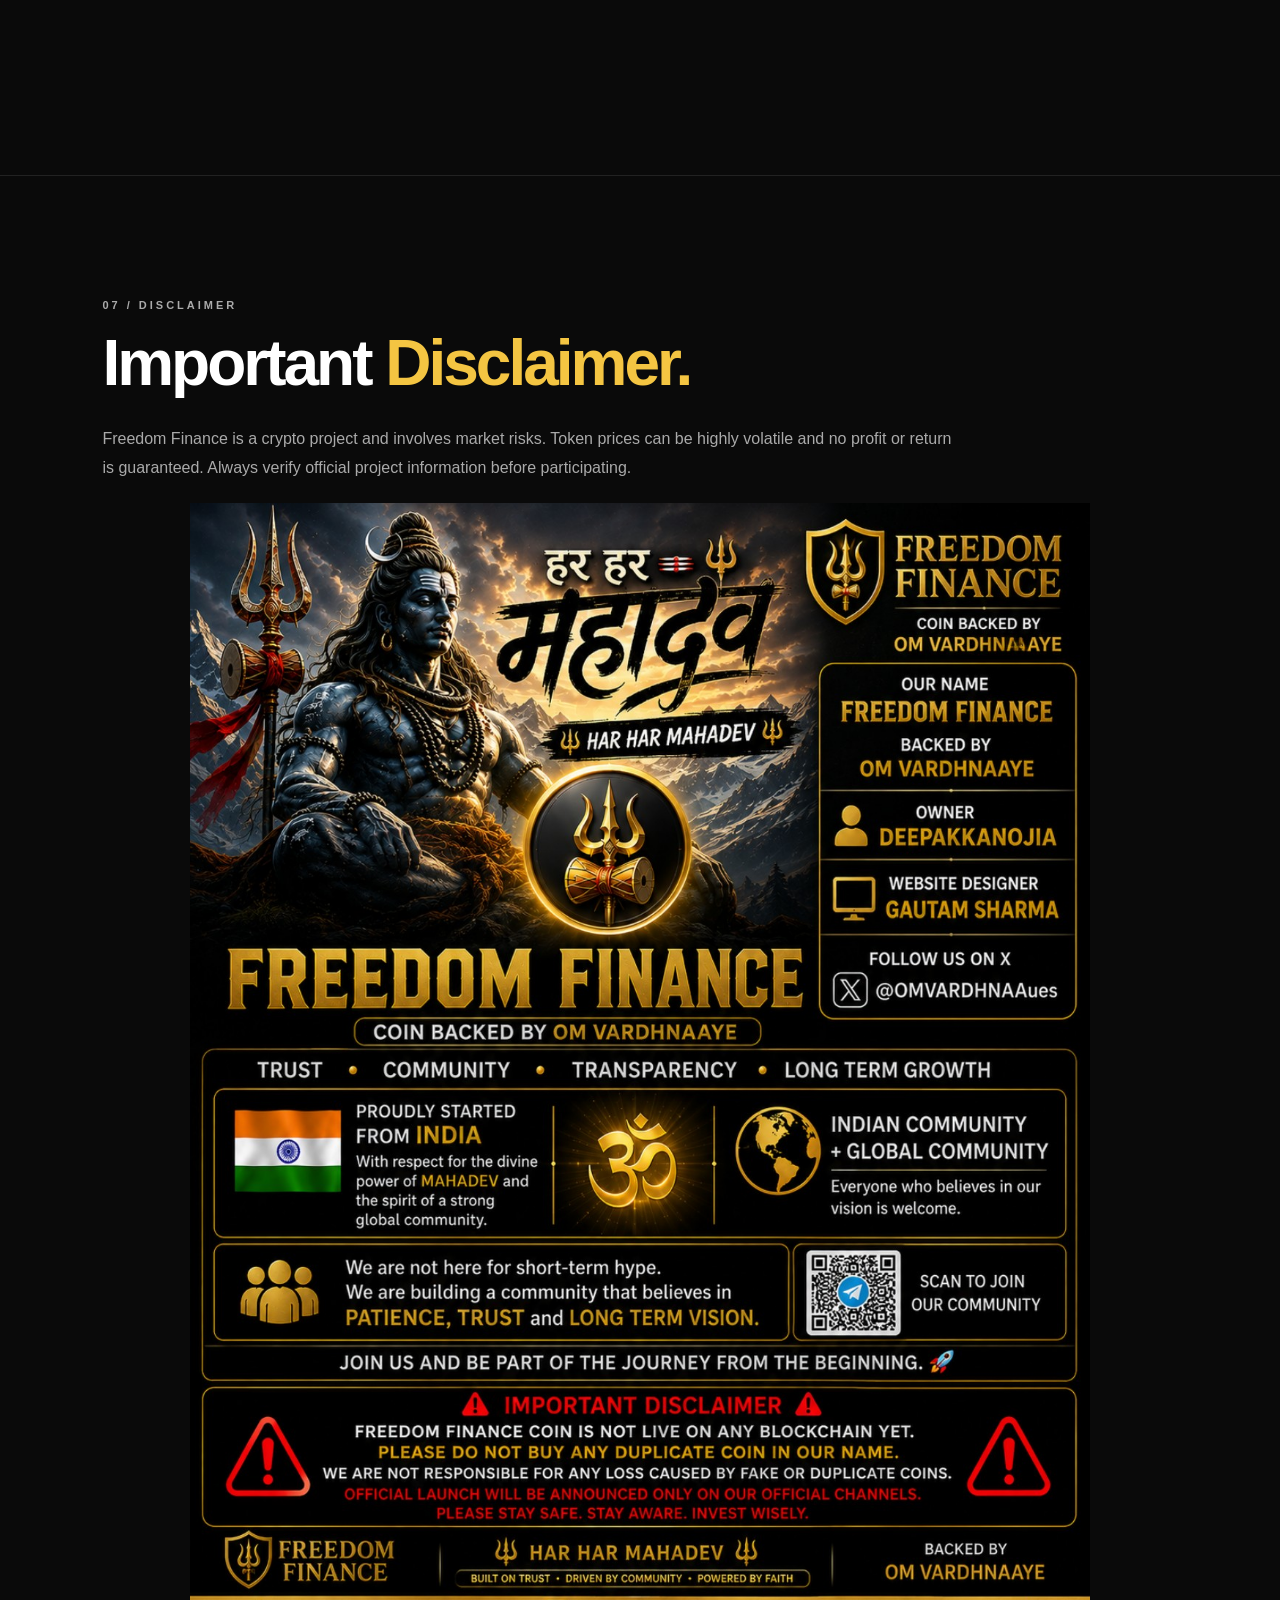
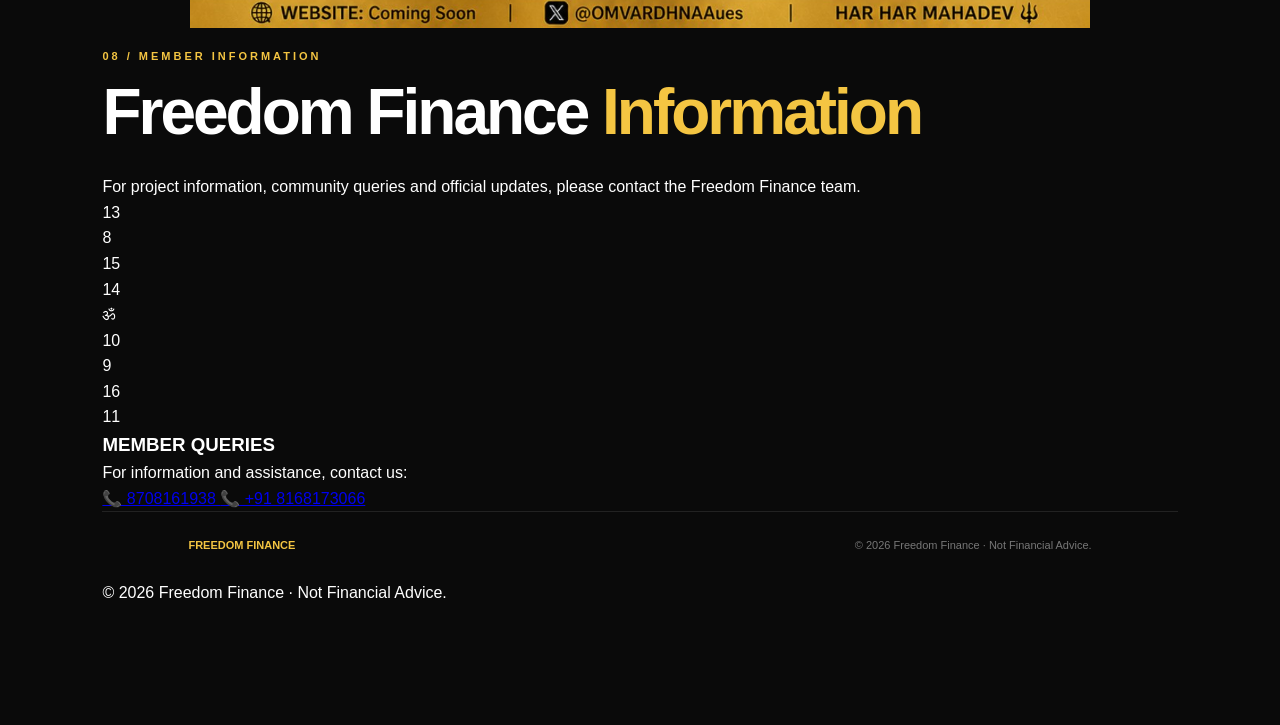
==== commit e4806cbd: "Update mobile format Removed unnecessary closing div tag in index.html" ====
--- a/index.html
+++ b/index.html
@@ -610,8 +610,6 @@
       </div>
 
     </div>
-
-        </div>
   <footer>
 
   <strong>FREEDOM FINANCE</strong>
--- a/style.css
+++ b/style.css
@@ -1423,110 +1423,161 @@
   .investment-card h3 {
     font-size: 27px;
   }
-}/* =========================================
-   GREEN OM GRID / MEMBER INFORMATION
+}
+/* =========================================
+   MEMBER SUPPORT & INFORMATION
 ========================================= */
 
-.green-om-section {
-  padding: 70px 20px;
+.member-info-section {
+  padding: 80px 20px;
   background: #071b12;
   text-align: center;
   overflow: hidden;
 }
 
-.green-om-container {
-  max-width: 900px;
-  margin: auto;
-}
-
-.green-om-section .section-number {
+.member-info-container {
+  max-width: 1000px;
+  margin: 0 auto;
+}
+
+.member-om {
+  font-size: 48px;
+  line-height: 1;
   color: #39ff88;
+  font-weight: 900;
+  margin-bottom: 18px;
+}
+
+.member-label {
+  color: #39ff88;
+  font-size: 14px;
+  font-weight: 700;
   letter-spacing: 2px;
-  font-weight: 700;
-}
-
-.green-om-section h2 {
-  margin: 12px 0 15px;
-  font-size: 36px;
+  margin-bottom: 15px;
+}
+
+.member-info-section h2 {
   color: #ffffff;
-}
-
-.green-om-section h2 span {
-  color: #39ff88;
-}
-
-.green-om-text {
-  max-width: 650px;
+  font-size: 32px;
+  line-height: 1.4;
+  margin: 0 auto 15px;
+}
+
+.member-info-text {
+  max-width: 680px;
   margin: 0 auto 35px;
   color: #c8d8cf;
   line-height: 1.7;
 }
 
-/* 3 x 3 GRID */
-
-.om-grid {
+/* NUMBER GRID */
+
+.number-grid {
   width: 330px;
+  height: 330px;
   max-width: 90vw;
-  aspect-ratio: 1 / 1;
-  margin: 35px auto;
+  margin: 35px auto 20px;
   display: grid;
   grid-template-columns: repeat(3, 1fr);
-  border: 3px solid #39ff88;
+  border: 2px solid #39ff88;
   background: #0b2b1b;
-  box-shadow: 0 0 30px rgba(57, 255, 136, 0.18);
-}
-
-.om-cell {
+  box-shadow: 0 0 35px rgba(57, 255, 136, 0.15);
+}
+
+.number-grid div {
   display: flex;
   align-items: center;
   justify-content: center;
-  border: 1px solid #39ff88;
+  border: 1px solid rgba(57, 255, 136, 0.65);
   color: #39ff88;
-  font-size: 32px;
+  font-size: 30px;
   font-weight: 800;
-  min-width: 0;
-}
-
-.om-center {
+}
+
+.number-grid .grid-center {
   background: #39ff88;
   color: #071b12;
-}
-
-.om-center span {
-  font-size: 48px;
-  font-weight: 900;
-}
-
-/* CONTACT BOX */
-
-.member-contact {
-  margin: 40px auto 0;
+  font-size: 34px;
+}
+
+.bottom-om {
+  margin-top: 18px;
+  margin-bottom: 35px;
+}
+
+/* SUPPORT CARDS */
+
+.support-options {
+  display: grid;
+  grid-template-columns: repeat(4, 1fr);
+  gap: 15px;
+  max-width: 900px;
+  margin: 0 auto 35px;
+}
+
+.support-card {
+  padding: 24px 15px;
+  border: 1px solid rgba(57, 255, 136, 0.35);
+  border-radius: 14px;
+  background: rgba(57, 255, 136, 0.04);
+  transition: 0.3s ease;
+}
+
+.support-card:hover {
+  transform: translateY(-4px);
+  border-color: #39ff88;
+  box-shadow: 0 8px 25px rgba(57, 255, 136, 0.12);
+}
+
+.support-icon {
+  font-size: 30px;
+  color: #39ff88;
+  margin-bottom: 10px;
+}
+
+.support-card h3 {
+  color: #ffffff;
+  margin: 0 0 8px;
+  font-size: 18px;
+}
+
+.support-card p {
+  color: #aebfb5;
+  margin: 0;
+  font-size: 14px;
+  line-height: 1.5;
+}
+
+/* CONTACT */
+
+.member-contact-box {
+  max-width: 700px;
+  margin: 0 auto;
   padding: 30px 20px;
-  max-width: 650px;
   border: 1px solid rgba(57, 255, 136, 0.45);
-  border-radius: 16px;
+  border-radius: 18px;
   background: rgba(57, 255, 136, 0.05);
 }
 
-.member-contact h3 {
-  margin-bottom: 10px;
+.member-contact-box h3 {
   color: #39ff88;
   font-size: 24px;
-}
-
-.member-contact p {
+  margin: 0 0 8px;
+}
+
+.member-contact-box p {
   color: #c8d8cf;
-  margin-bottom: 22px;
-}
-
-.contact-buttons {
+  margin: 0 0 22px;
+}
+
+.whatsapp-buttons {
   display: flex;
   justify-content: center;
   gap: 15px;
   flex-wrap: wrap;
 }
 
-.contact-btn {
+.whatsapp-btn {
   display: inline-block;
   padding: 13px 22px;
   border-radius: 8px;
@@ -1537,42 +1588,64 @@
   transition: 0.3s ease;
 }
 
-.contact-btn:hover {
+.whatsapp-btn:hover {
   transform: translateY(-2px);
   box-shadow: 0 8px 25px rgba(57, 255, 136, 0.25);
 }
 
 /* MOBILE */
 
-@media (max-width: 600px) {
-
-  .green-om-section {
-    padding: 50px 15px;
-  }
-
-  .green-om-section h2 {
-    font-size: 28px;
-  }
-
-  .om-grid {
+@media (max-width: 700px) {
+
+  .member-info-section {
+    padding: 60px 15px;
+  }
+
+  .member-info-section h2 {
+    font-size: 25px;
+  }
+
+  .member-om {
+    font-size: 42px;
+  }
+
+  .number-grid {
     width: 280px;
-  }
-
-  .om-cell {
-    font-size: 26px;
-  }
-
-  .om-center span {
-    font-size: 40px;
-  }
-
-  .contact-buttons {
+    height: 280px;
+  }
+
+  .number-grid div {
+    font-size: 25px;
+  }
+
+  .number-grid .grid-center {
+    font-size: 29px;
+  }
+
+  .support-options {
+    grid-template-columns: repeat(2, 1fr);
+  }
+
+  .whatsapp-buttons {
     flex-direction: column;
   }
 
-  .contact-btn {
+  .whatsapp-btn {
     width: 100%;
     box-sizing: border-box;
   }
-
-  }
+}
+
+@media (max-width: 420px) {
+
+  .support-options {
+    grid-template-columns: 1fr;
+  }
+
+  .number-grid {
+    width: 260px;
+    height: 260px;
+  }
+
+  }
+  
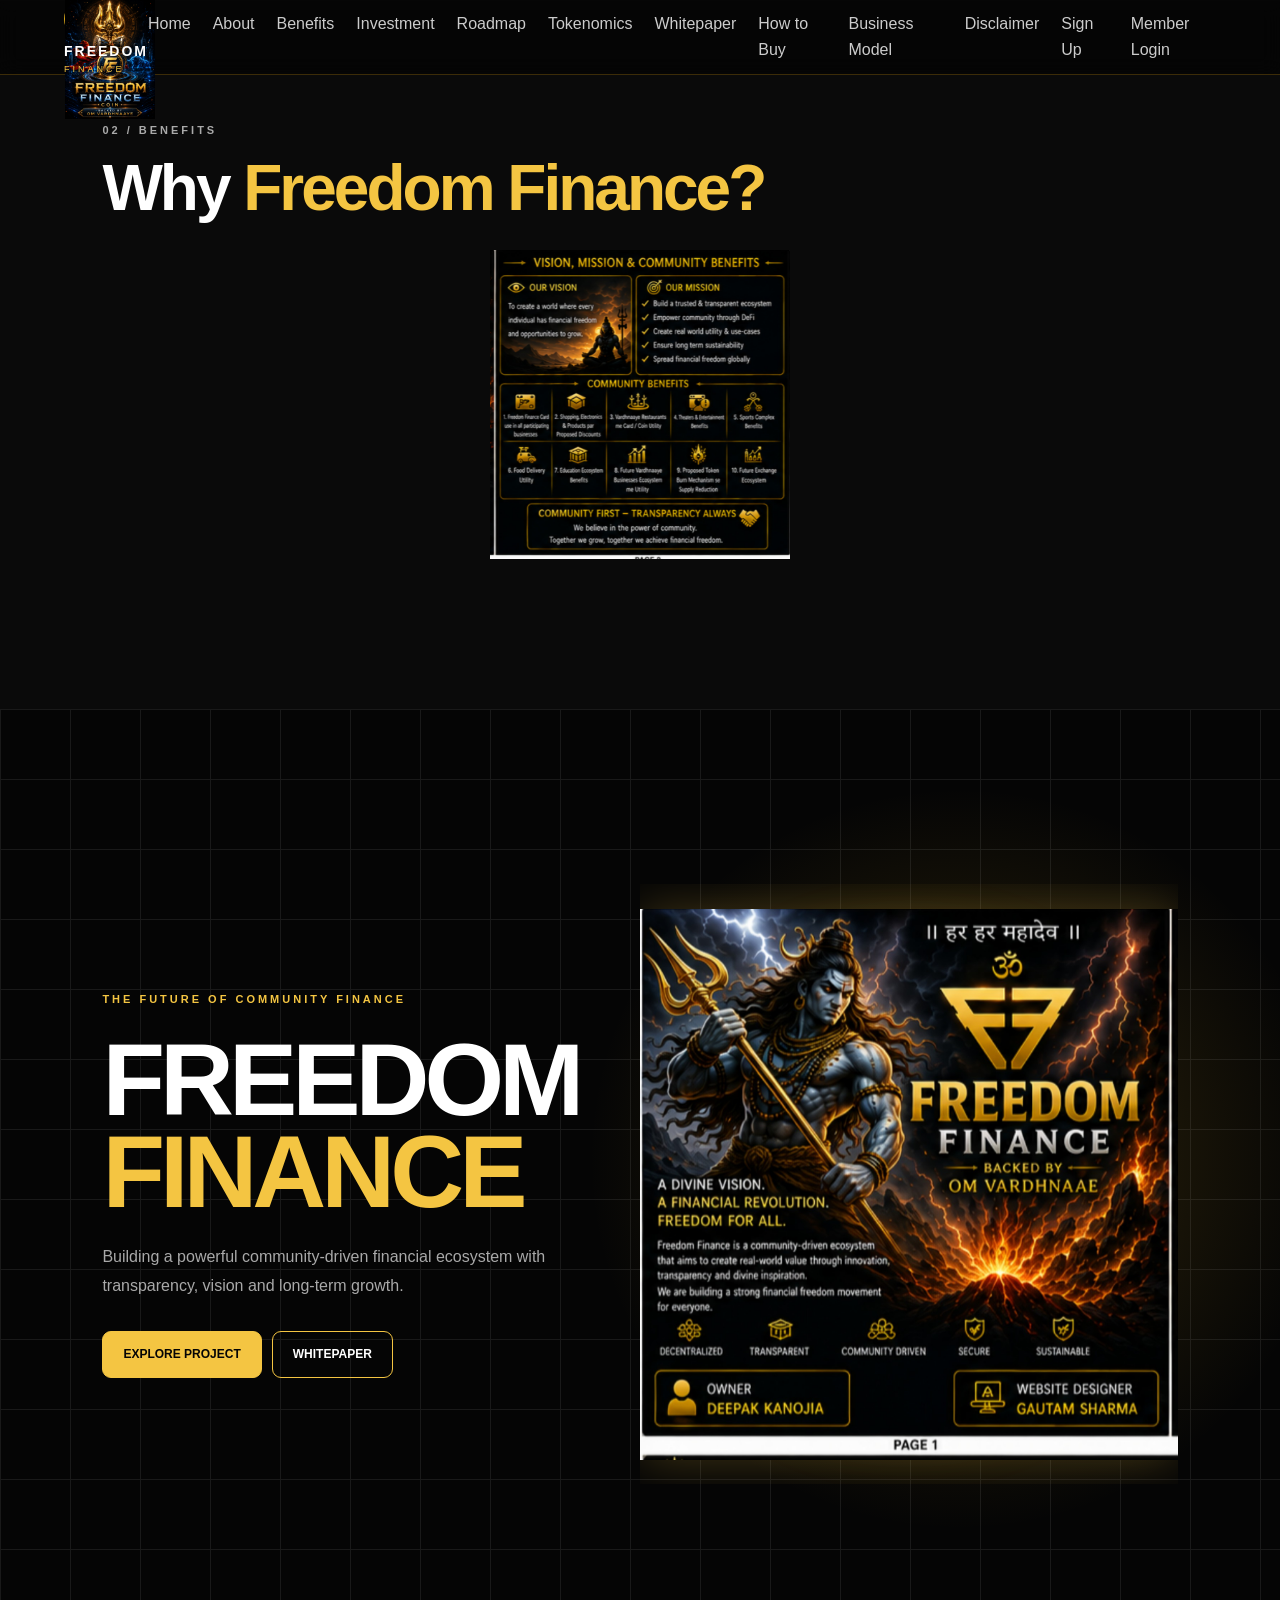
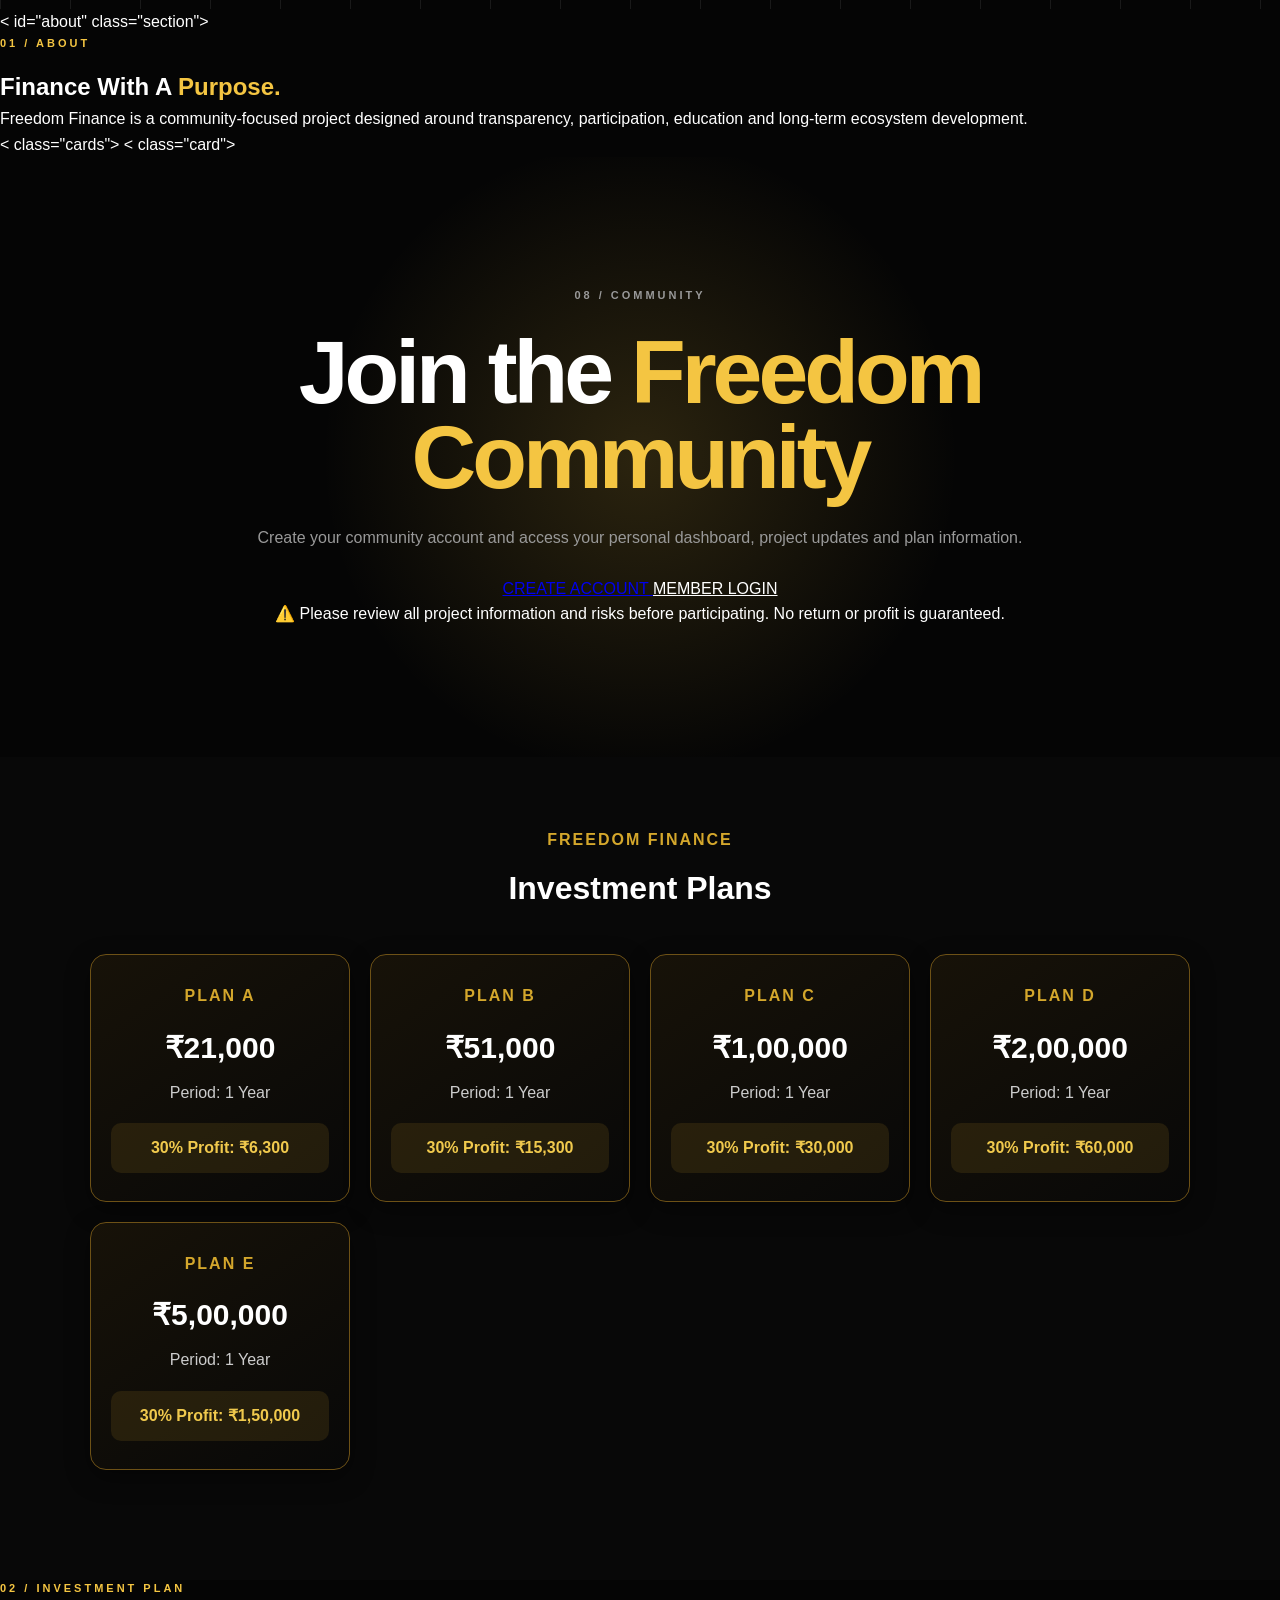
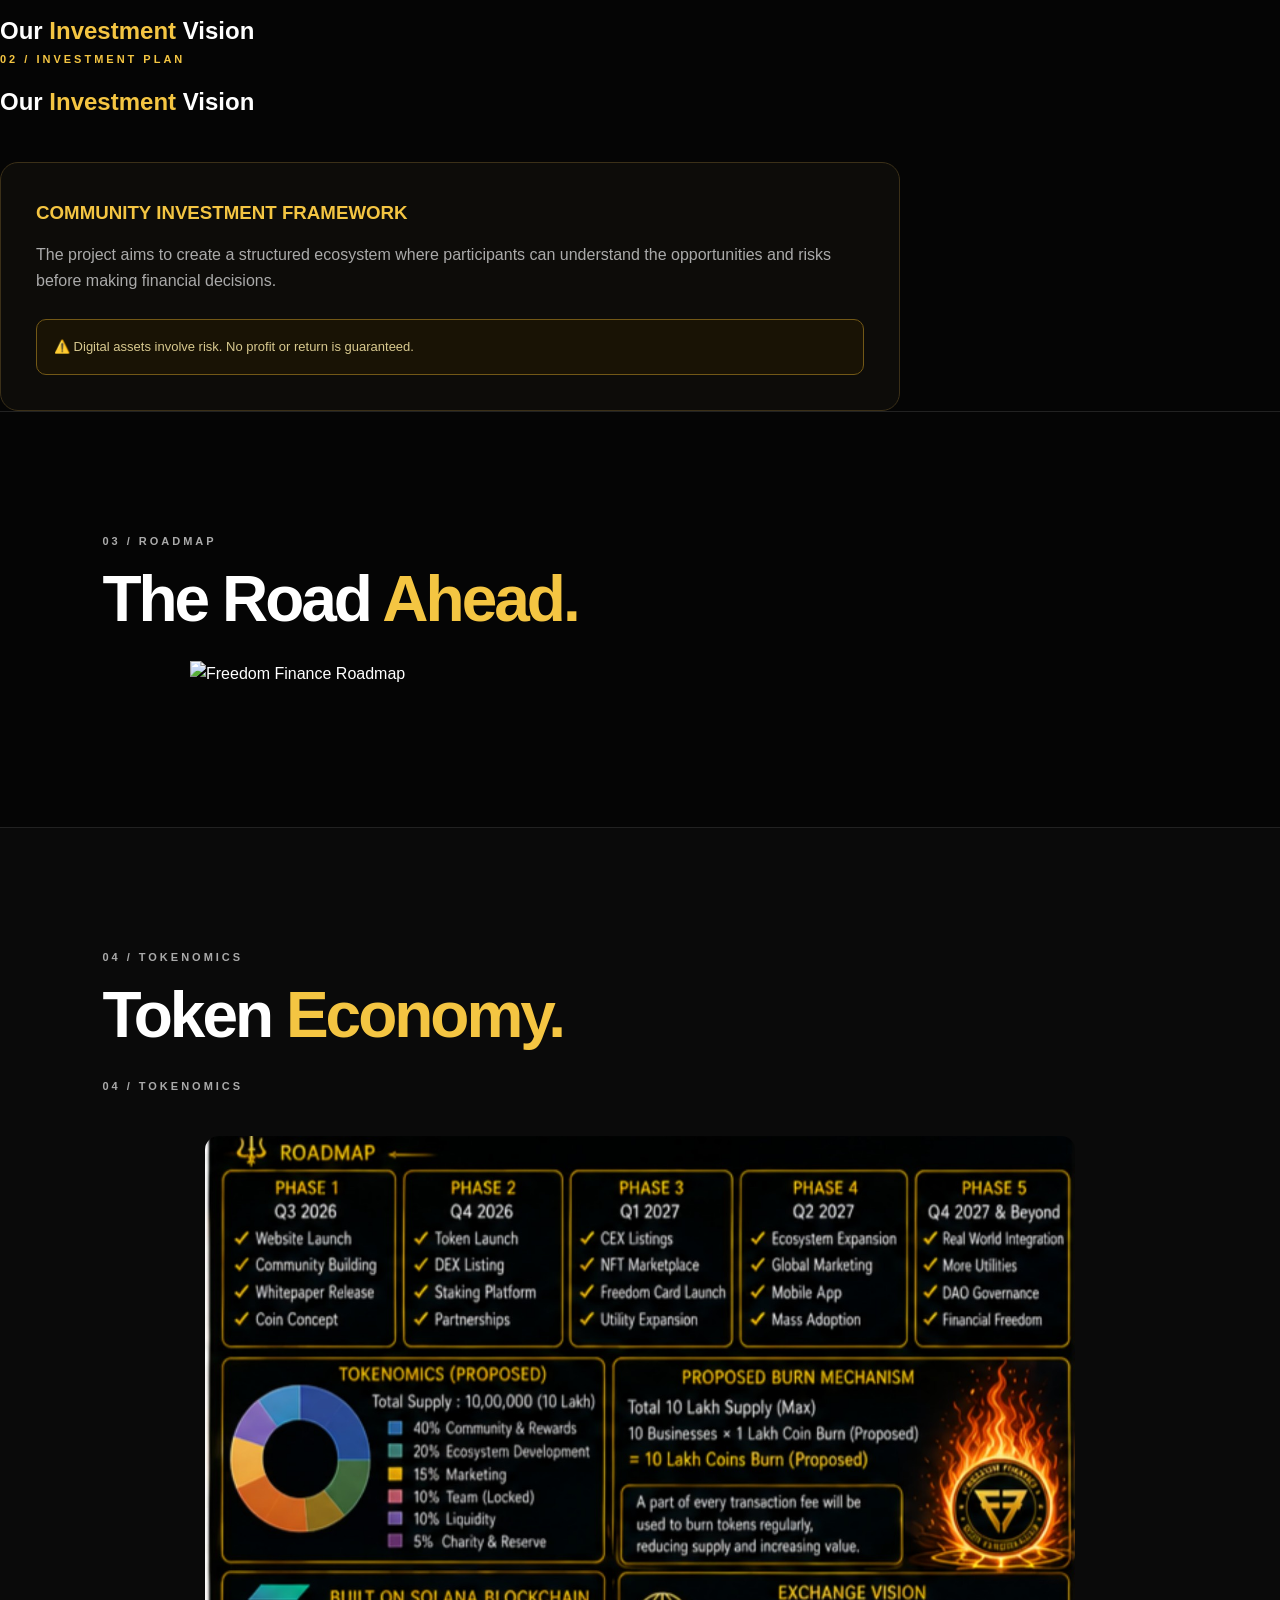
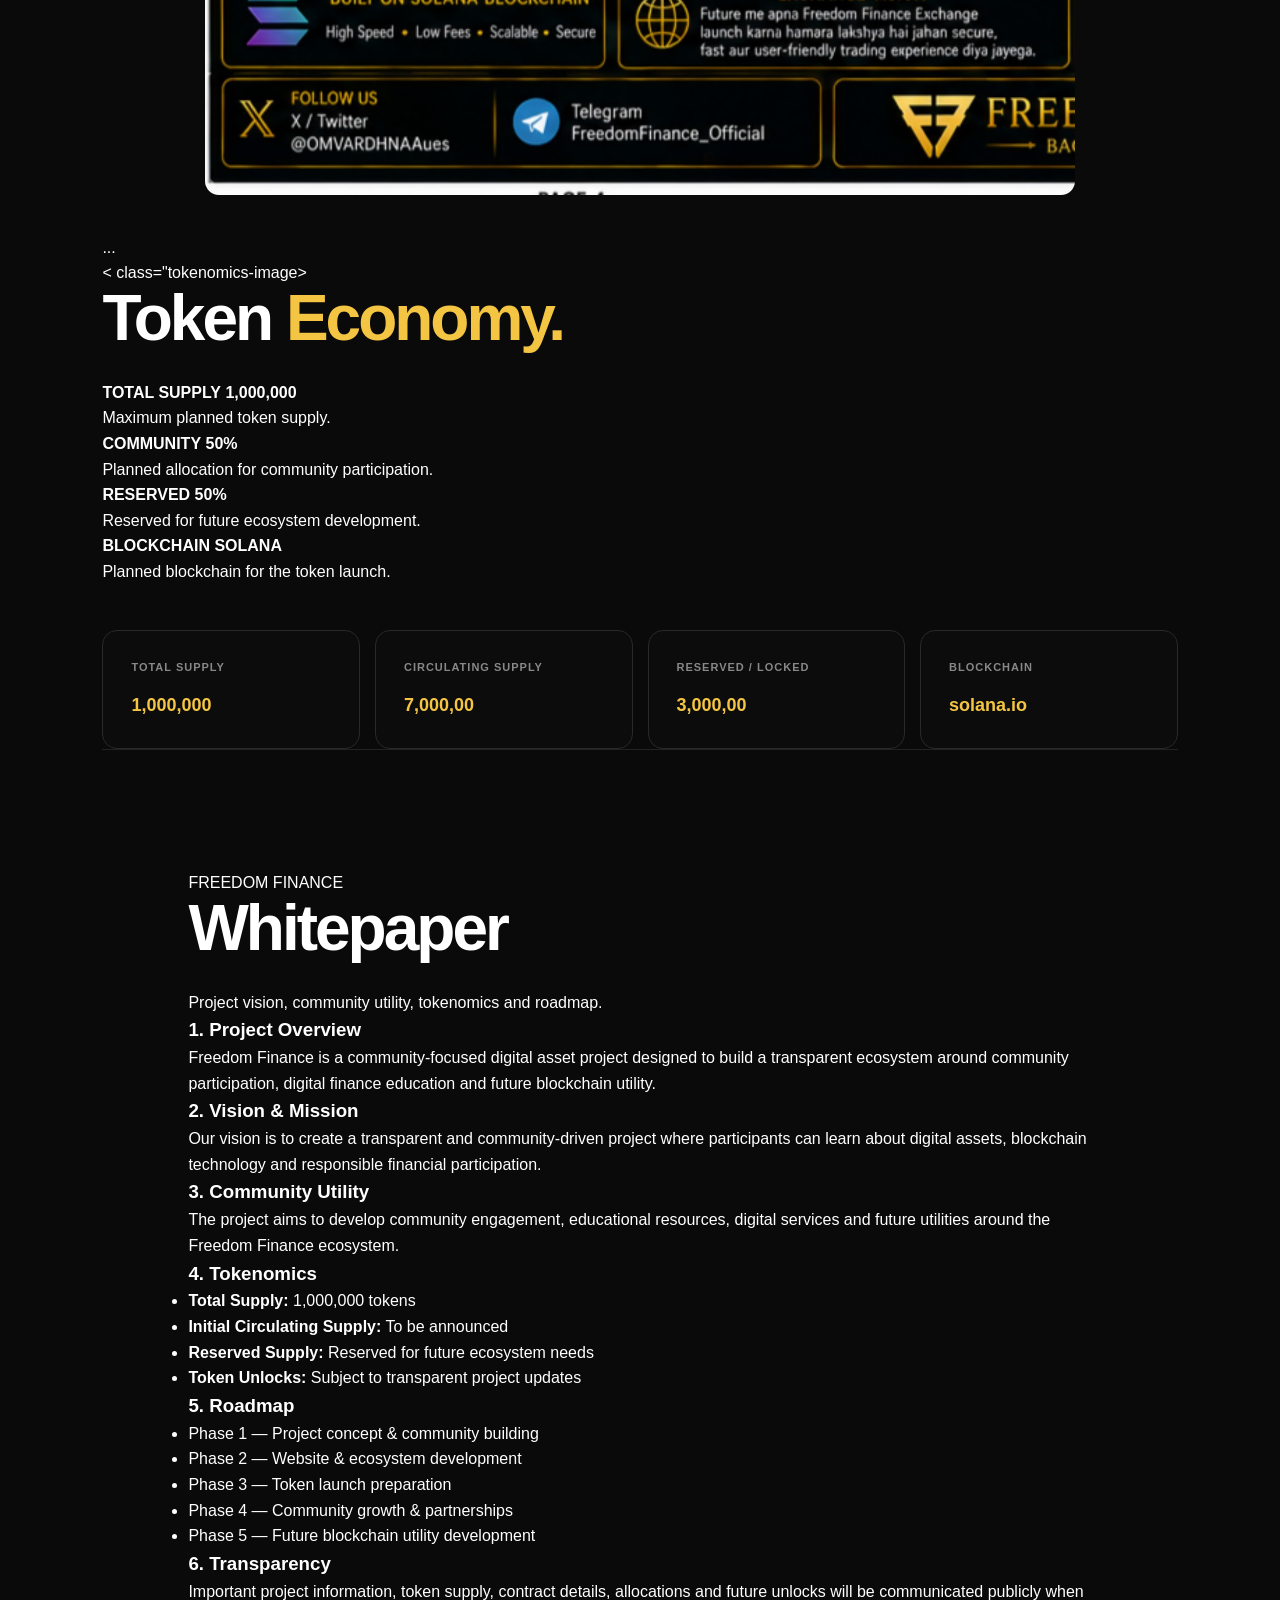
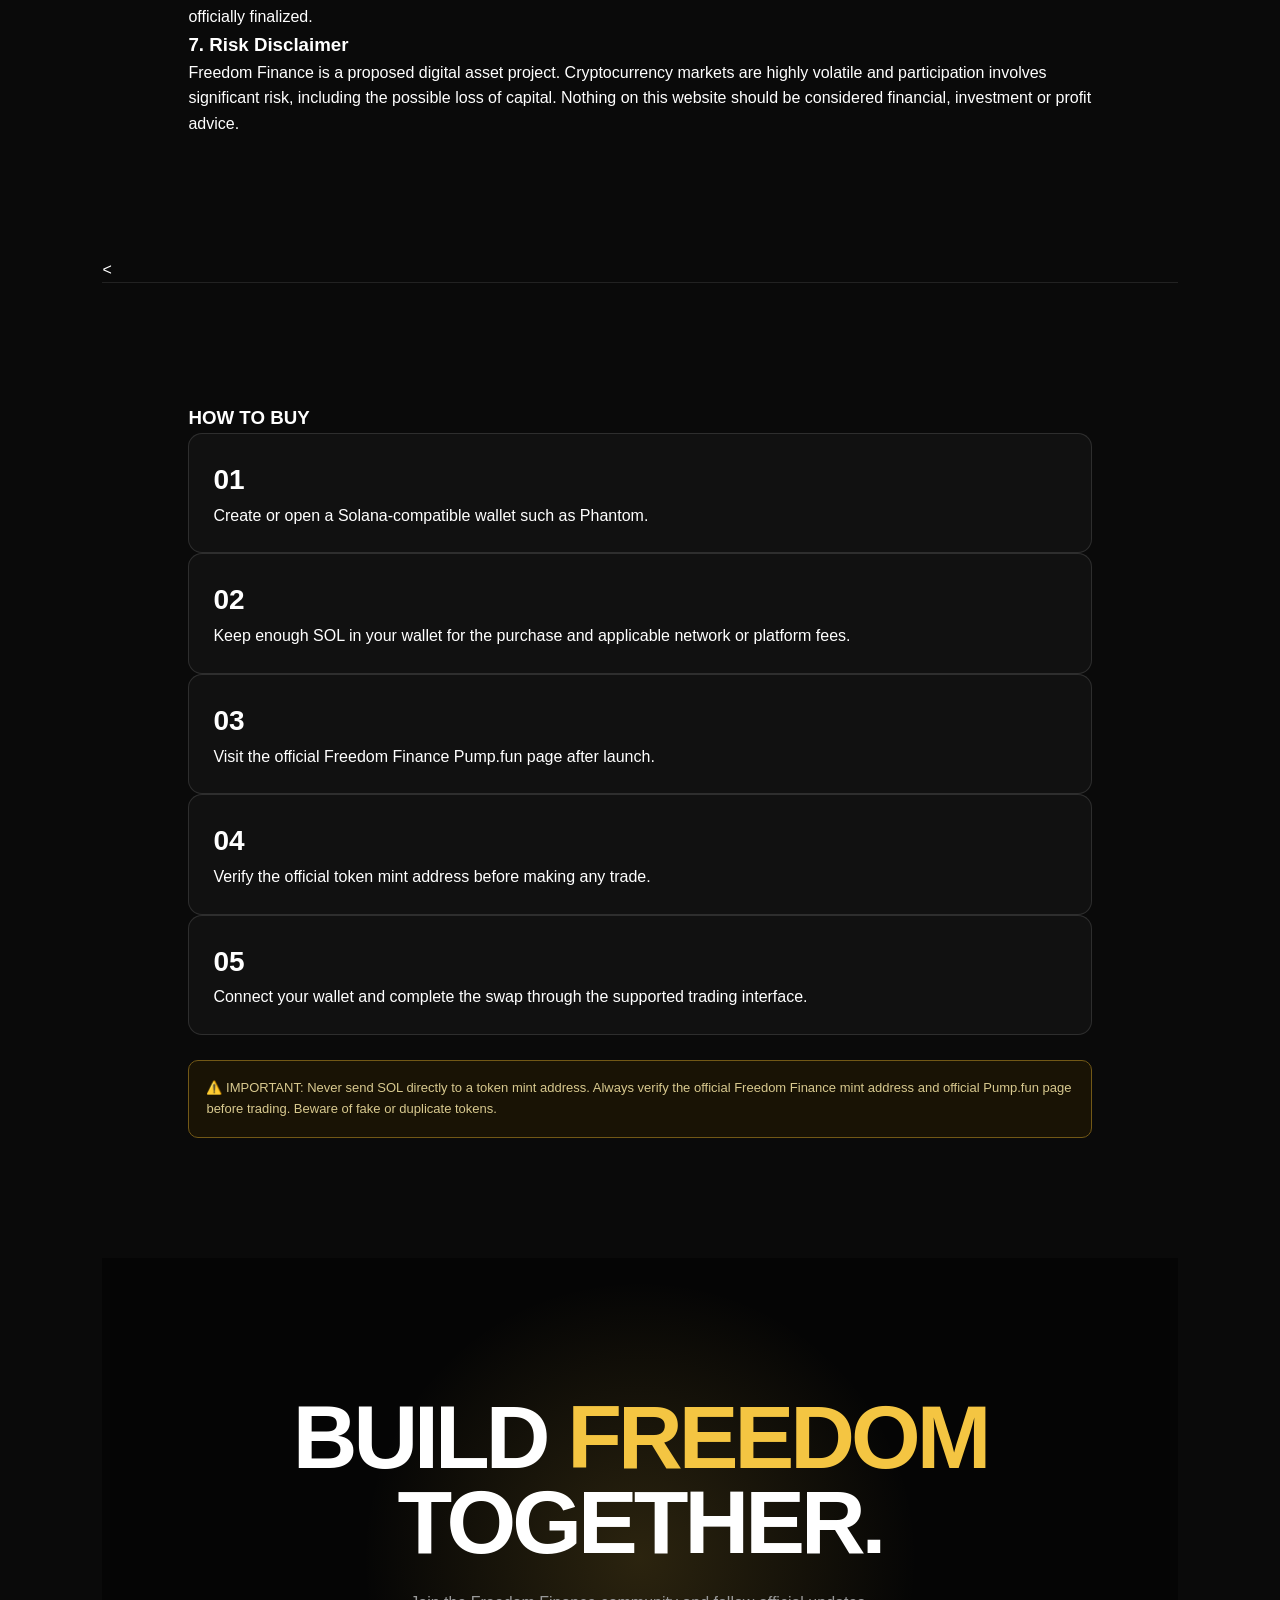
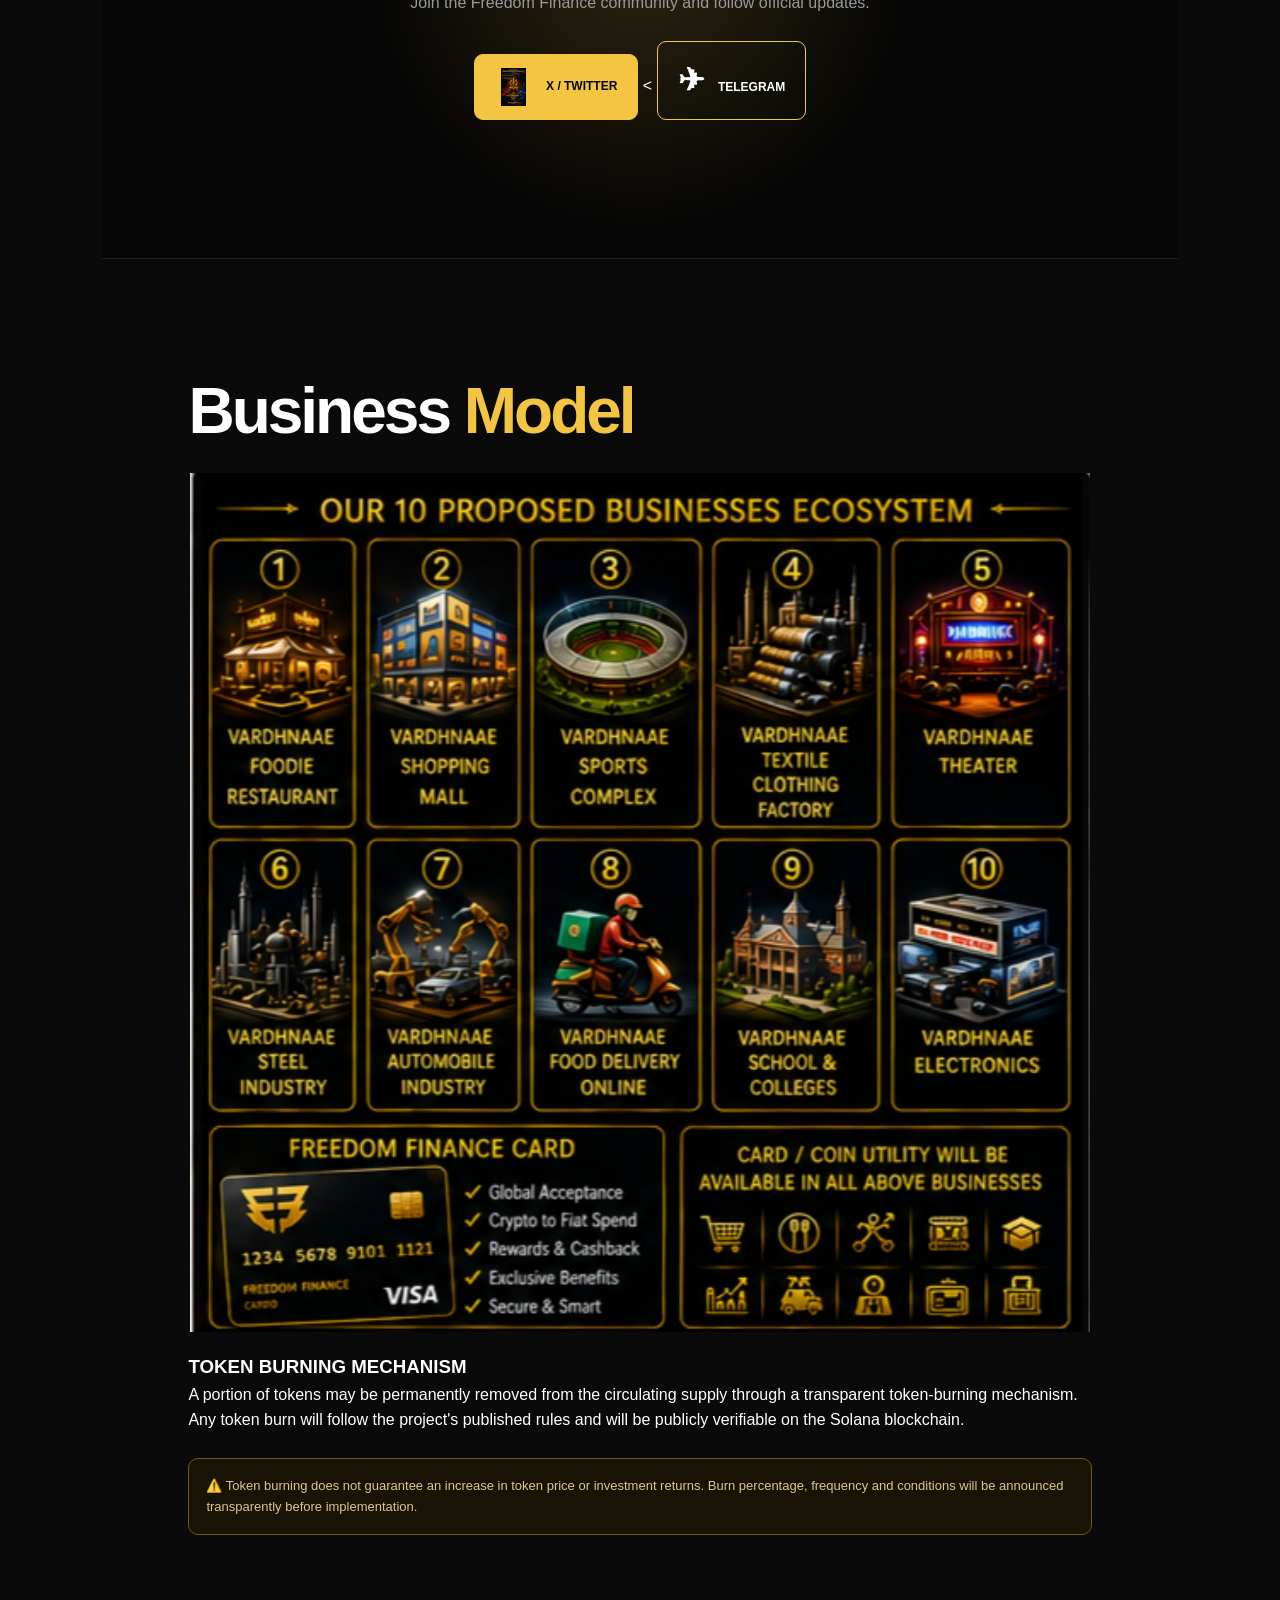
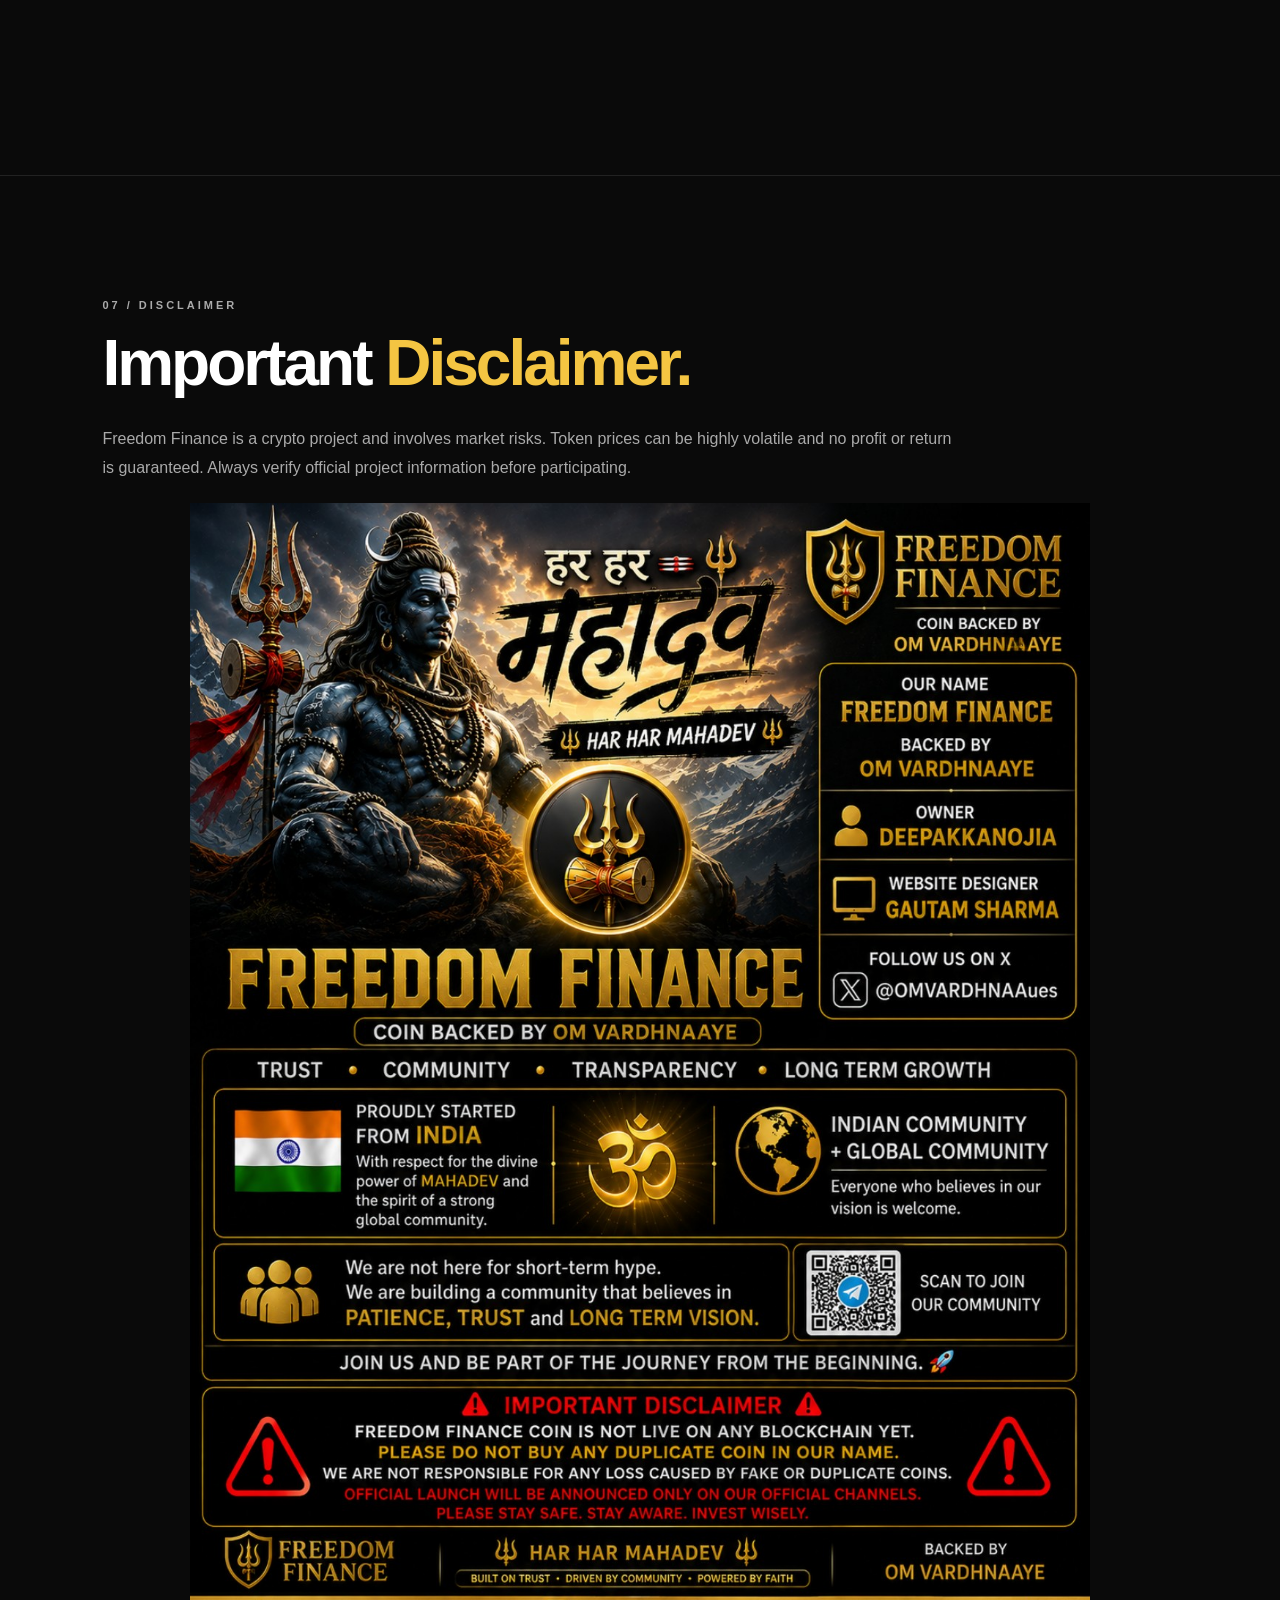
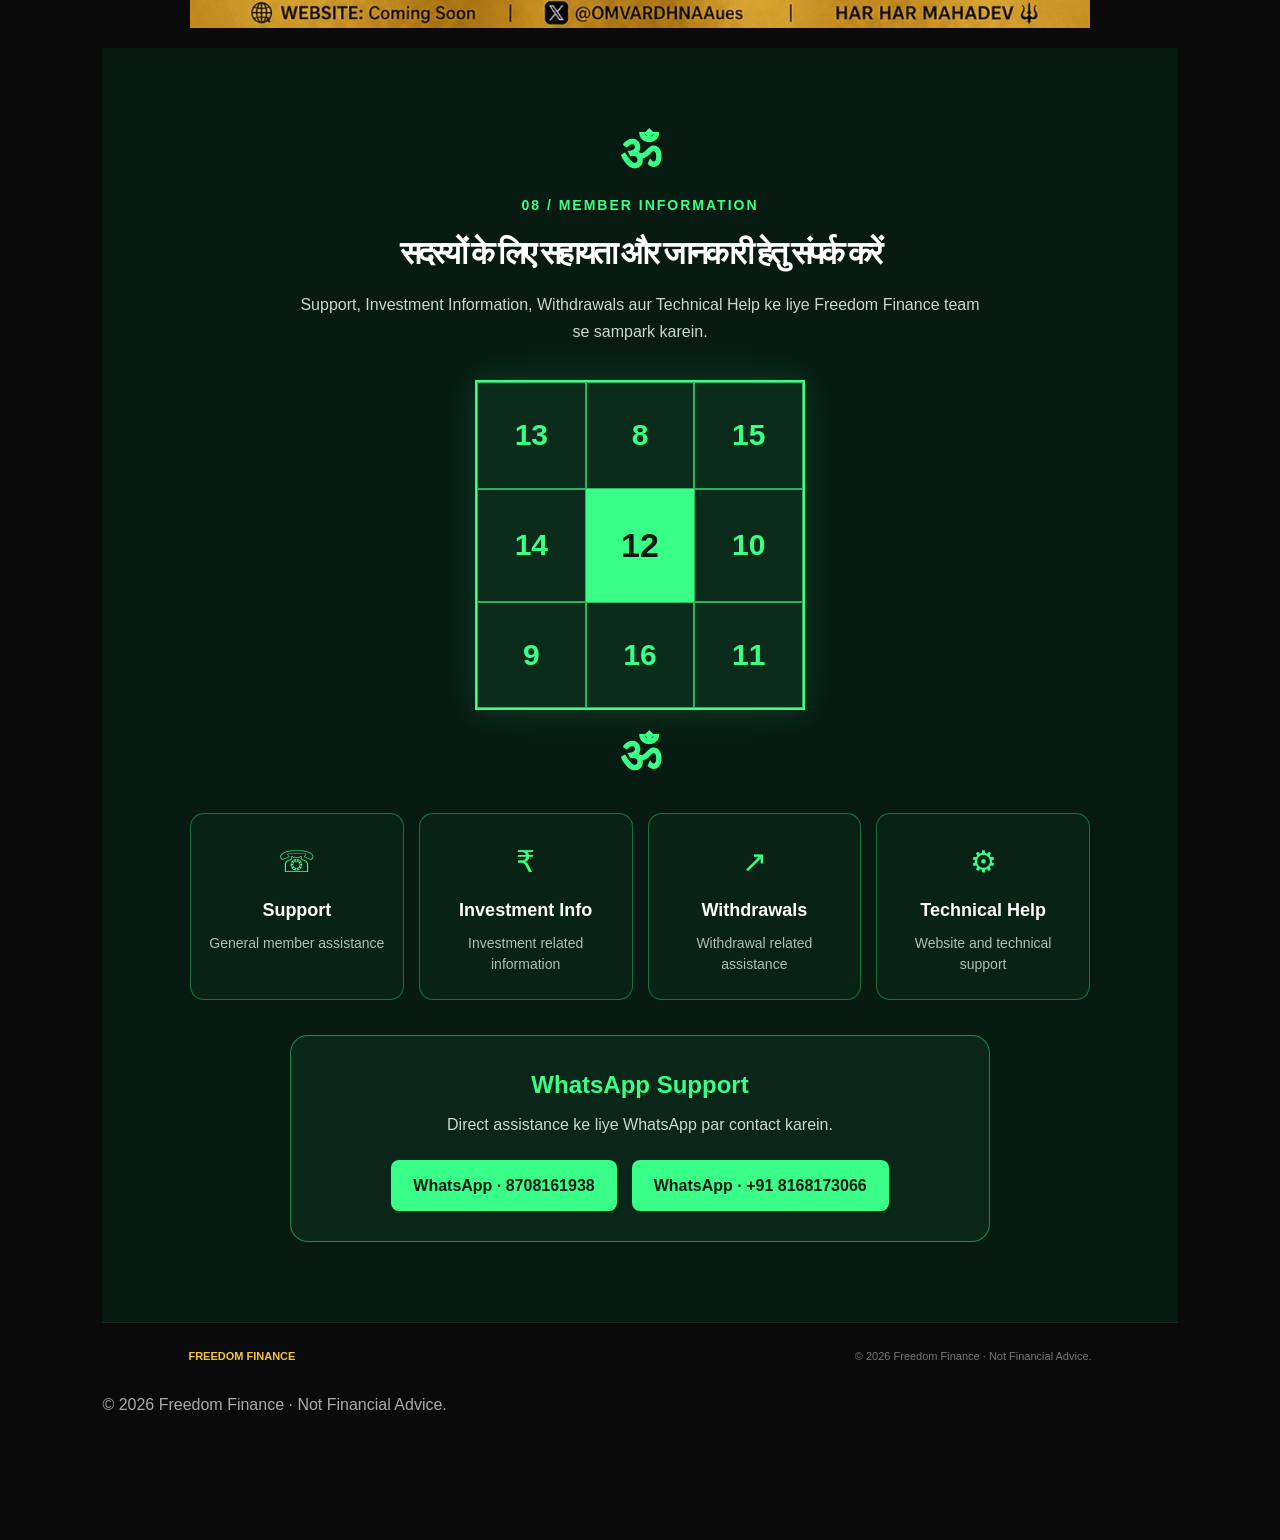
==== commit 0a3158c2: "Replace member information section Updated member information section with new content and support o" ====
--- a/index.html
+++ b/index.html
@@ -555,61 +555,97 @@
     style="width:100%;max-width:900px;height:auto;display:block;margin:20px auto;"
 
 </section>
-  <!-- GREEN OM GRID / MEMBER INFORMATION -->
-<section id="member-information" class="green-om-section">
-
-  <div class="green-om-container">
-
-    <p class="section-number">08 / MEMBER INFORMATION</p>
-
-    <h2>Freedom Finance <span>Information</span></h2>
-
-    <p class="green-om-text">
-      For project information, community queries and official updates,
-      please contact the Freedom Finance team.
+  <!-- MEMBER SUPPORT & INFORMATION -->
+<section id="member-information" class="member-info-section">
+
+  <div class="member-info-container">
+
+    <div class="member-om">ॐ</div>
+
+    <p class="member-label">08 / MEMBER INFORMATION</p>
+
+    <h2>सदस्यों के लिए सहायता और जानकारी हेतु संपर्क करें</h2>
+
+    <p class="member-info-text">
+      Support, Investment Information, Withdrawals aur Technical Help ke liye
+      Freedom Finance team se sampark karein.
     </p>
 
-    <!-- 3 x 3 GREEN GRID -->
-    <div class="om-grid">
-
-      <div class="om-cell">13</div>
-      <div class="om-cell">8</div>
-      <div class="om-cell">15</div>
-
-      <div class="om-cell">14</div>
-
-      <div class="om-cell om-center">
-        <span>ॐ</span>
-      </div>
-
-      <div class="om-cell">10</div>
-
-      <div class="om-cell">9</div>
-      <div class="om-cell">16</div>
-      <div class="om-cell">11</div>
-
-    </div>
-
-    <!-- CONTACT -->
-    <div class="member-contact">
-
-      <h3>MEMBER QUERIES</h3>
-
-      <p>For information and assistance, contact us:</p>
-
-      <div class="contact-buttons">
-
-        <a href="tel:8708161938" class="contact-btn">
-          📞 8708161938
+    <div class="number-grid">
+
+      <div>13</div>
+      <div>8</div>
+      <div>15</div>
+
+      <div>14</div>
+      <div class="grid-center">12</div>
+      <div>10</div>
+
+      <div>9</div>
+      <div>16</div>
+      <div>11</div>
+
+    </div>
+
+    <div class="member-om bottom-om">ॐ</div>
+
+    <div class="support-options">
+
+      <div class="support-card">
+        <div class="support-icon">☏</div>
+        <h3>Support</h3>
+        <p>General member assistance</p>
+      </div>
+
+      <div class="support-card">
+        <div class="support-icon">₹</div>
+        <h3>Investment Info</h3>
+        <p>Investment related information</p>
+      </div>
+
+      <div class="support-card">
+        <div class="support-icon">↗</div>
+        <h3>Withdrawals</h3>
+        <p>Withdrawal related assistance</p>
+      </div>
+
+      <div class="support-card">
+        <div class="support-icon">⚙</div>
+        <h3>Technical Help</h3>
+        <p>Website and technical support</p>
+      </div>
+
+    </div>
+
+    <div class="member-contact-box">
+
+      <h3>WhatsApp Support</h3>
+
+      <p>Direct assistance ke liye WhatsApp par contact karein.</p>
+
+      <div class="whatsapp-buttons">
+
+        <a href="https://wa.me/918708161938"
+           target="_blank"
+           rel="noopener"
+           class="whatsapp-btn">
+          WhatsApp · 8708161938
         </a>
 
-        <a href="tel:+918168173066" class="contact-btn">
-          📞 +91 8168173066
+        <a href="https://wa.me/918168173066"
+           target="_blank"
+           rel="noopener"
+           class="whatsapp-btn">
+          WhatsApp · +91 8168173066
         </a>
 
       </div>
 
     </div>
+
+  </div>
+
+    </section>
   <footer>
 
   <strong>FREEDOM FINANCE</strong>
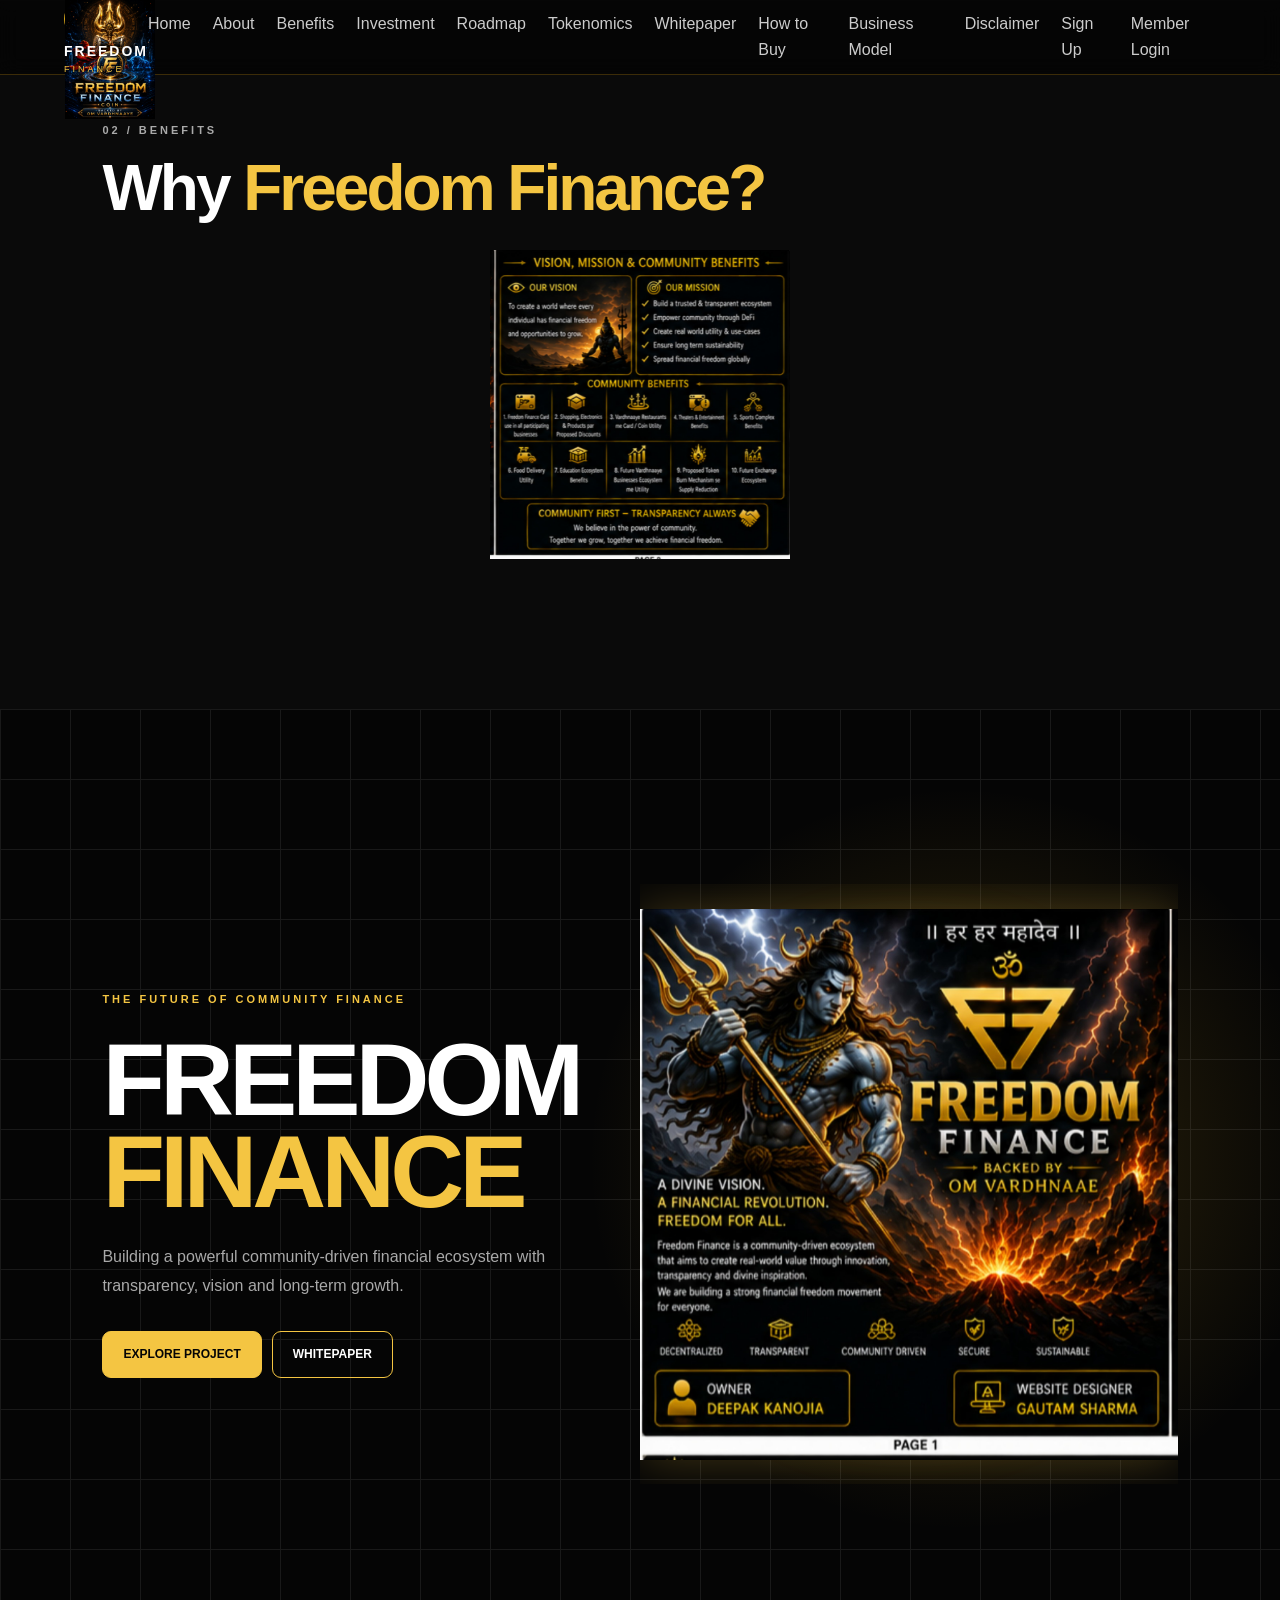
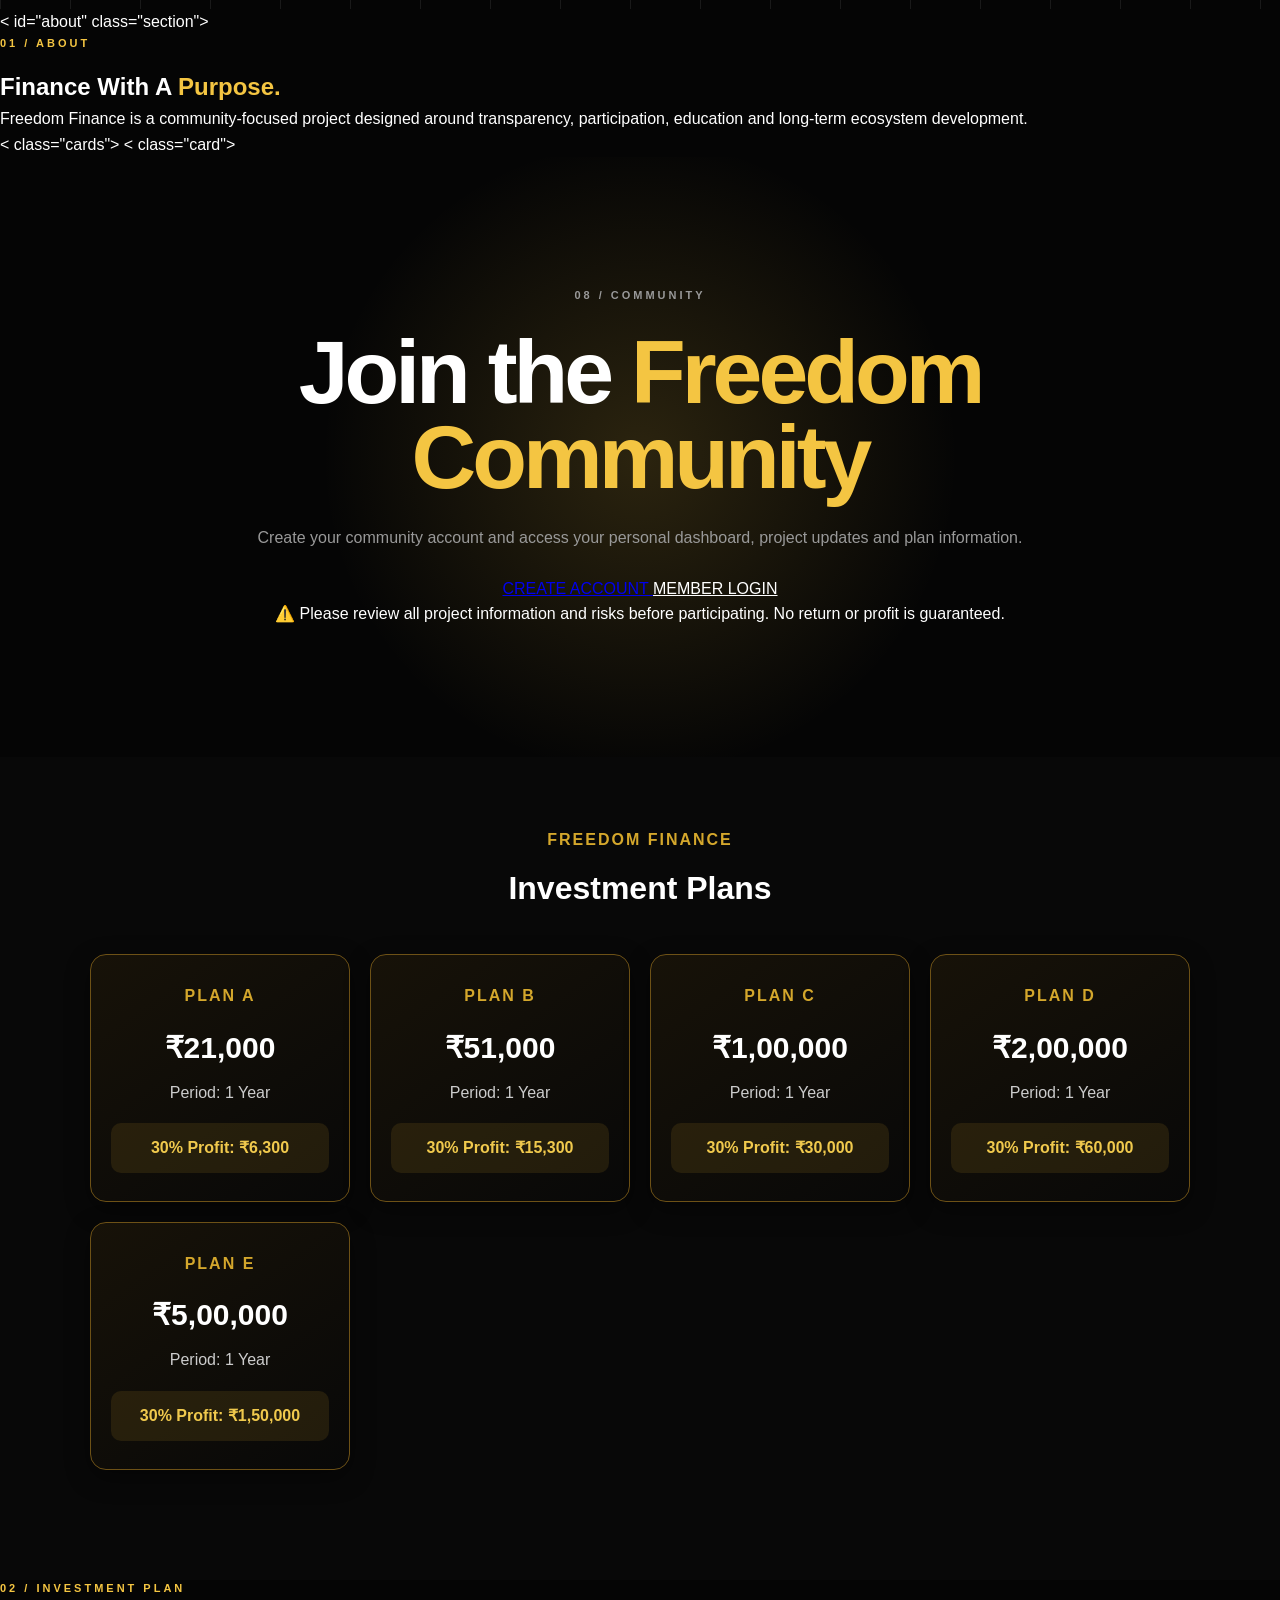
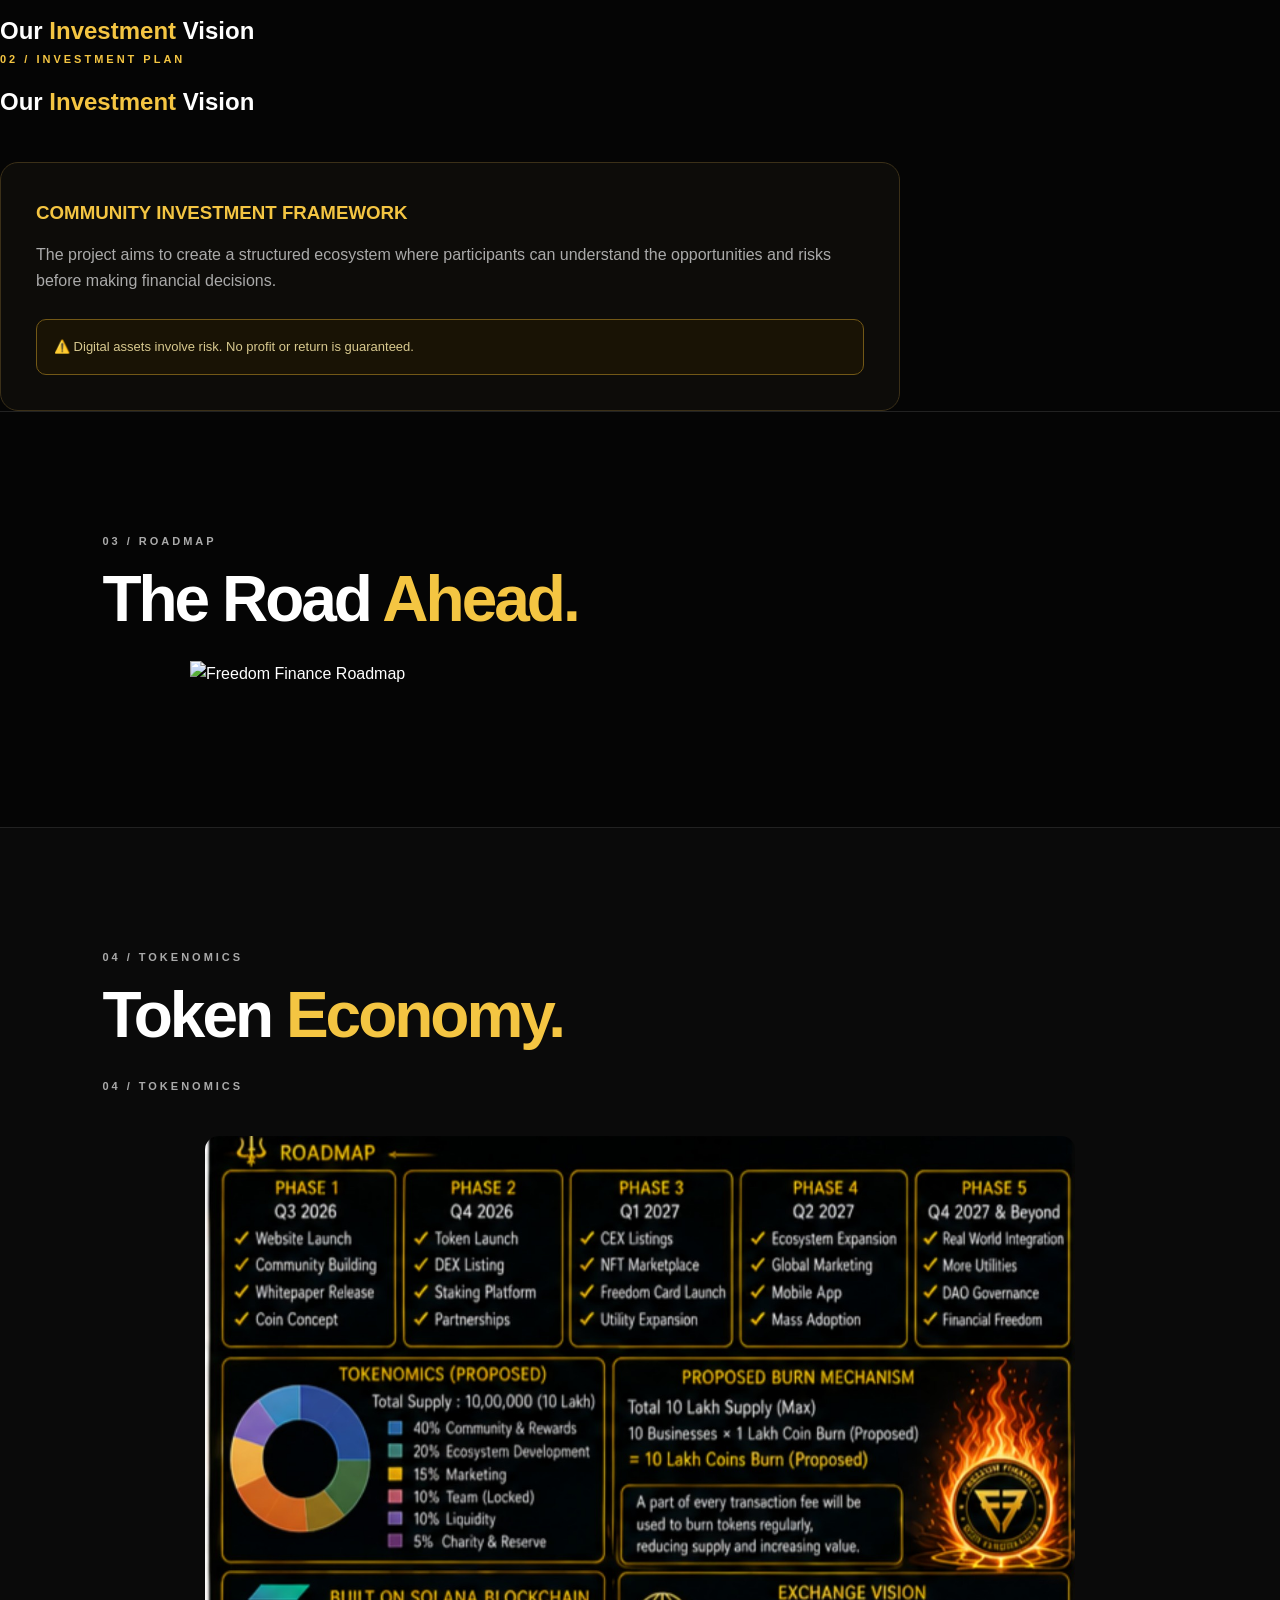
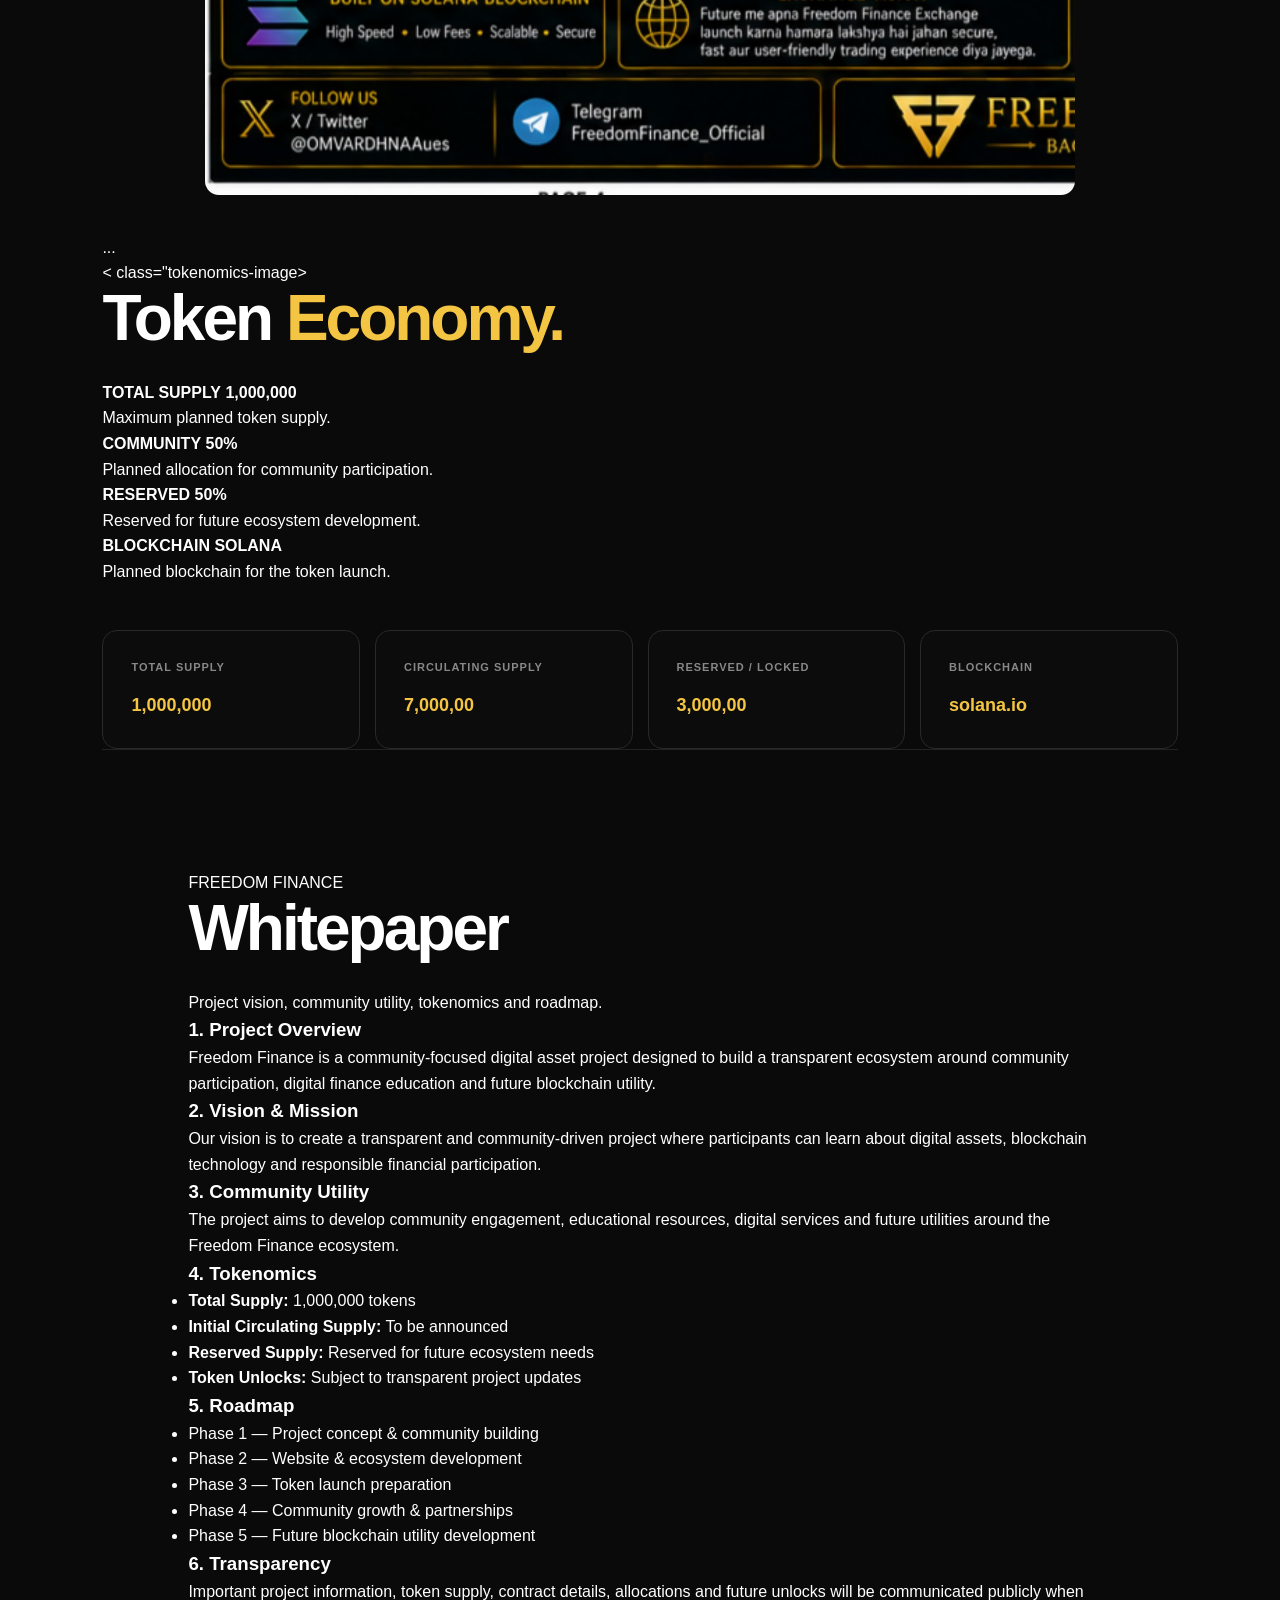
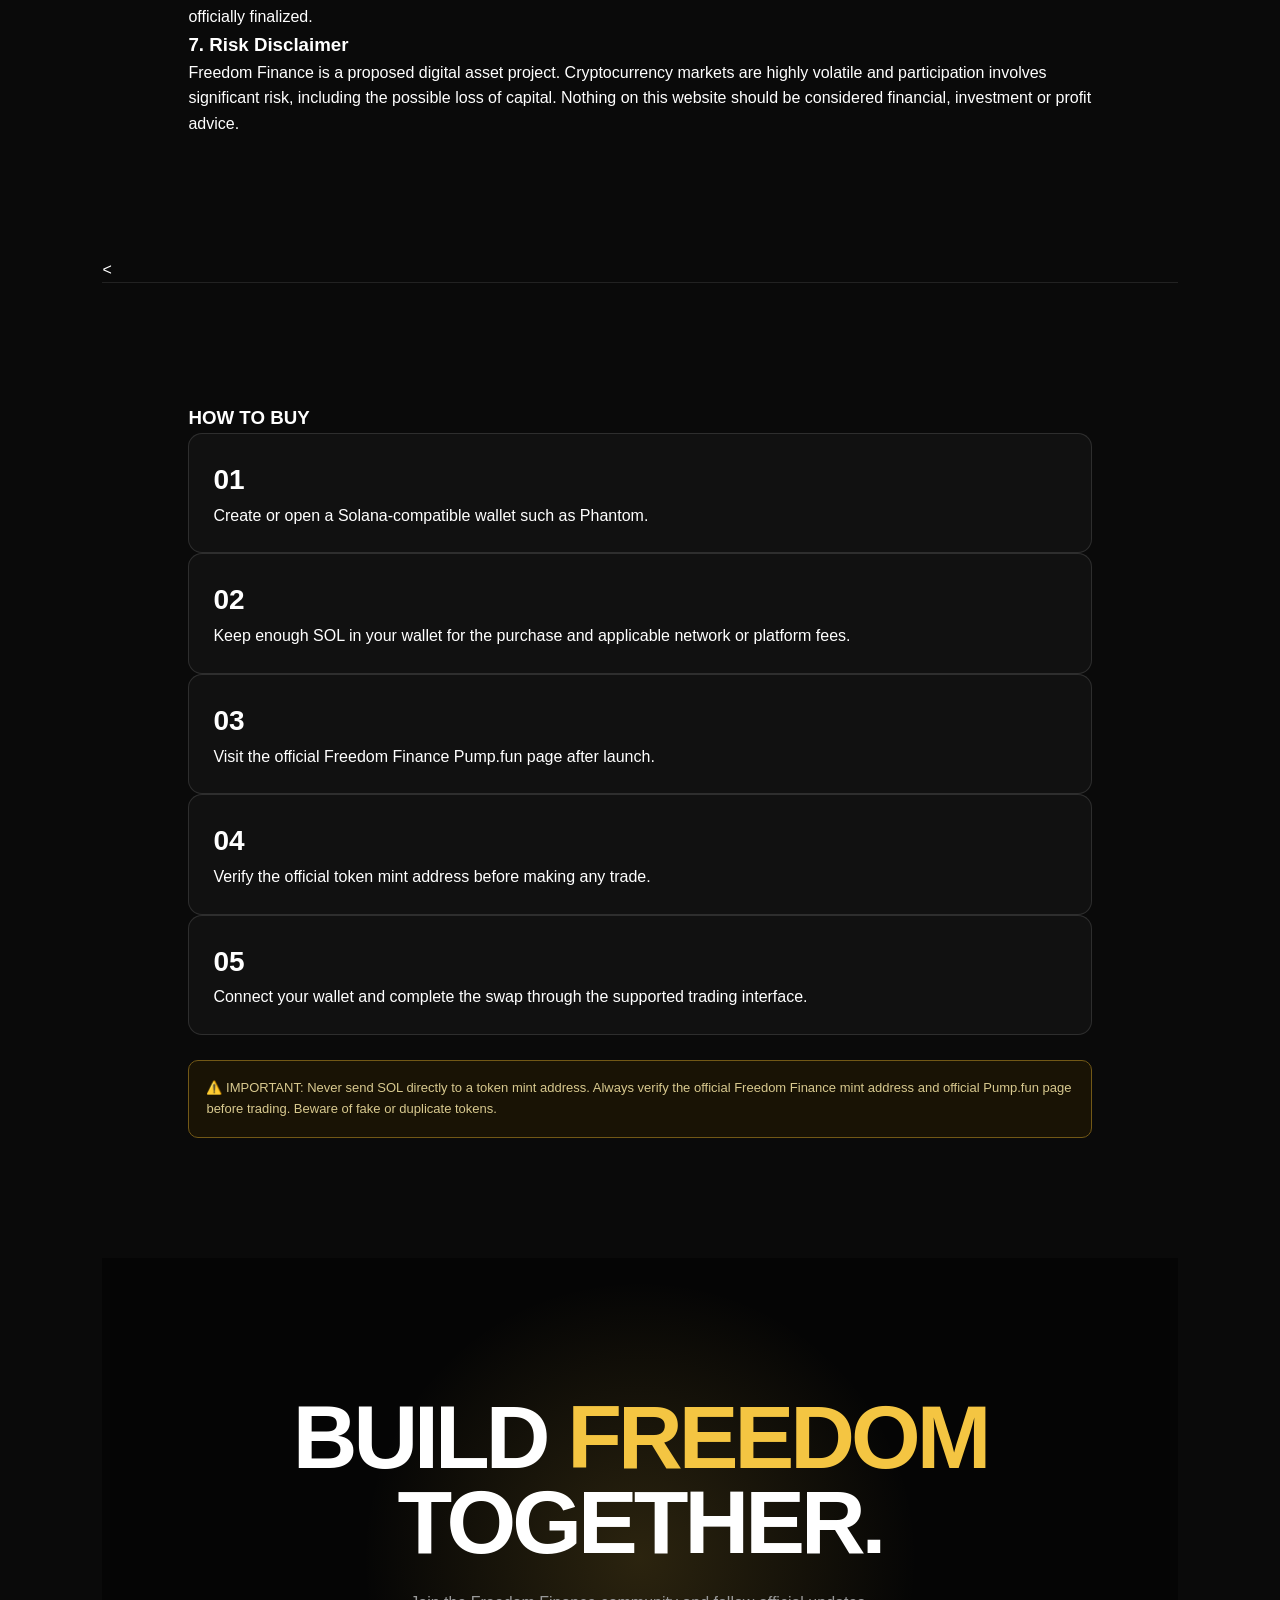
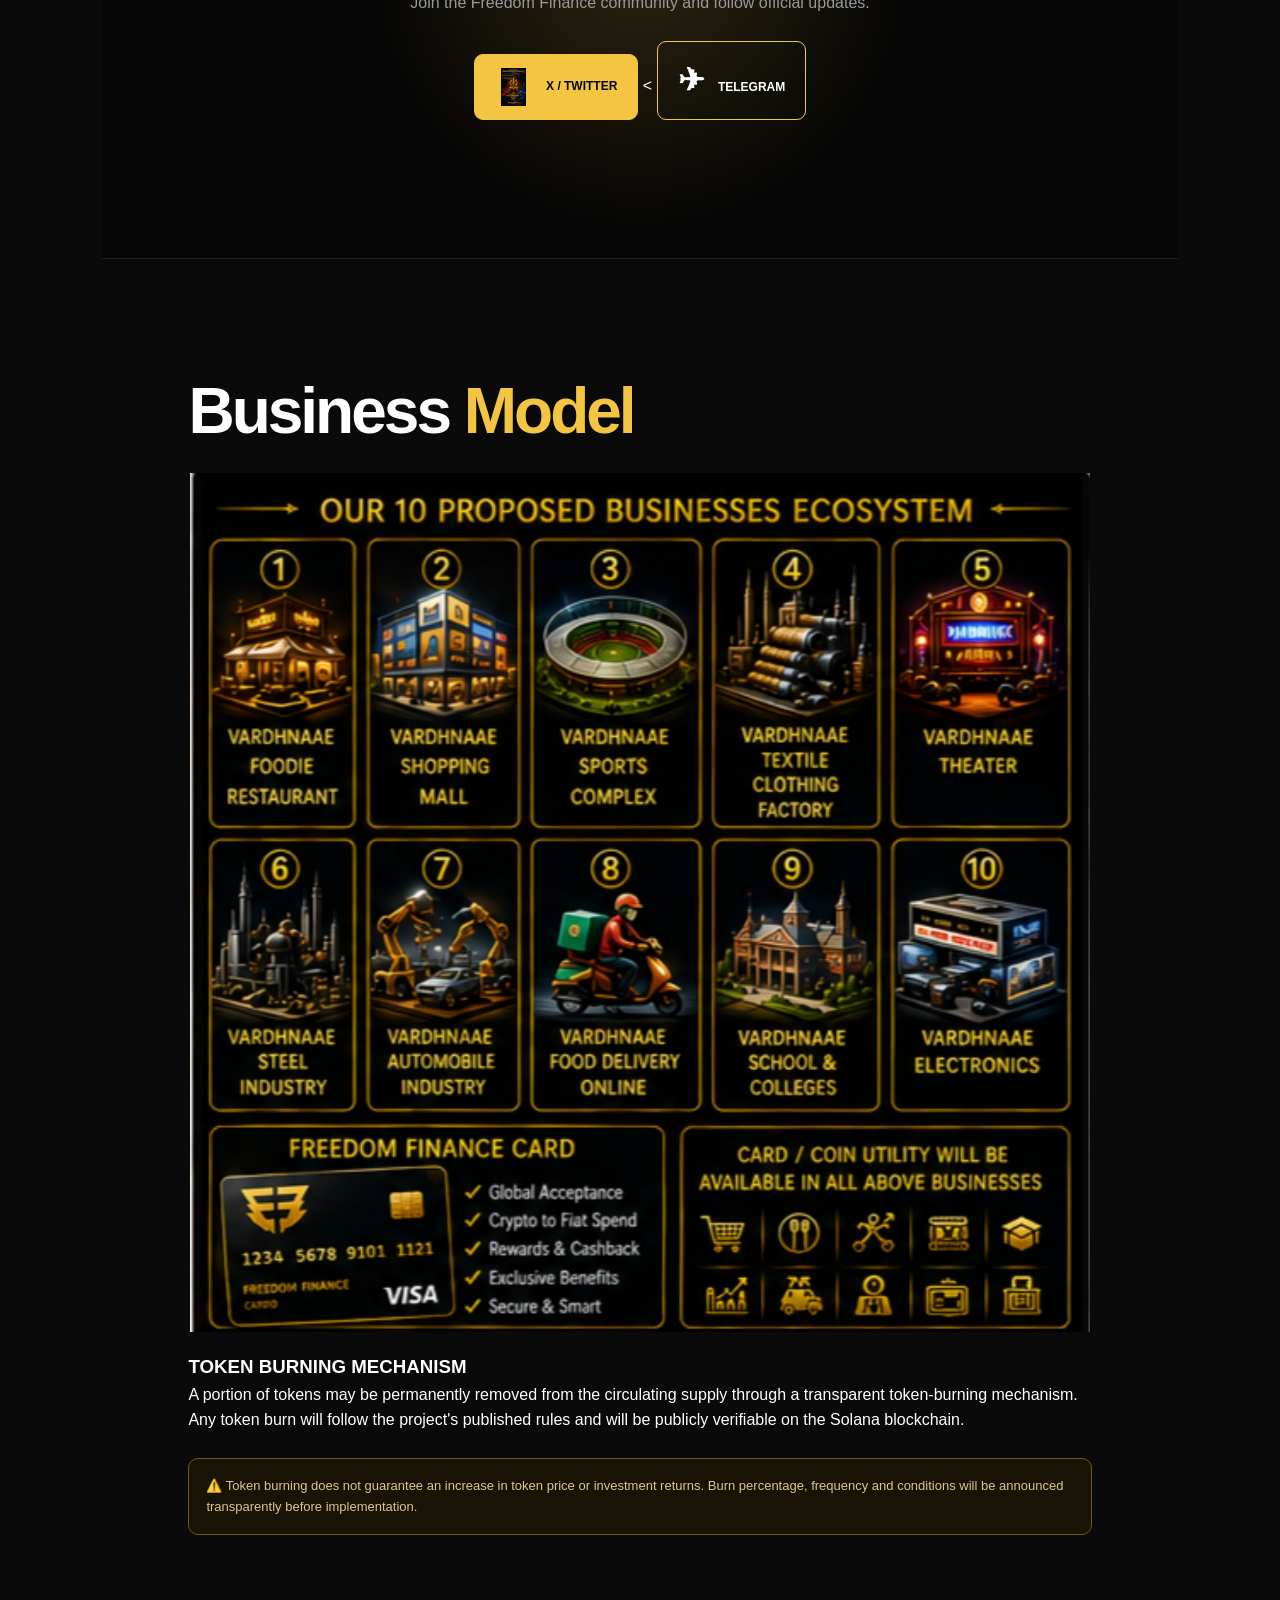
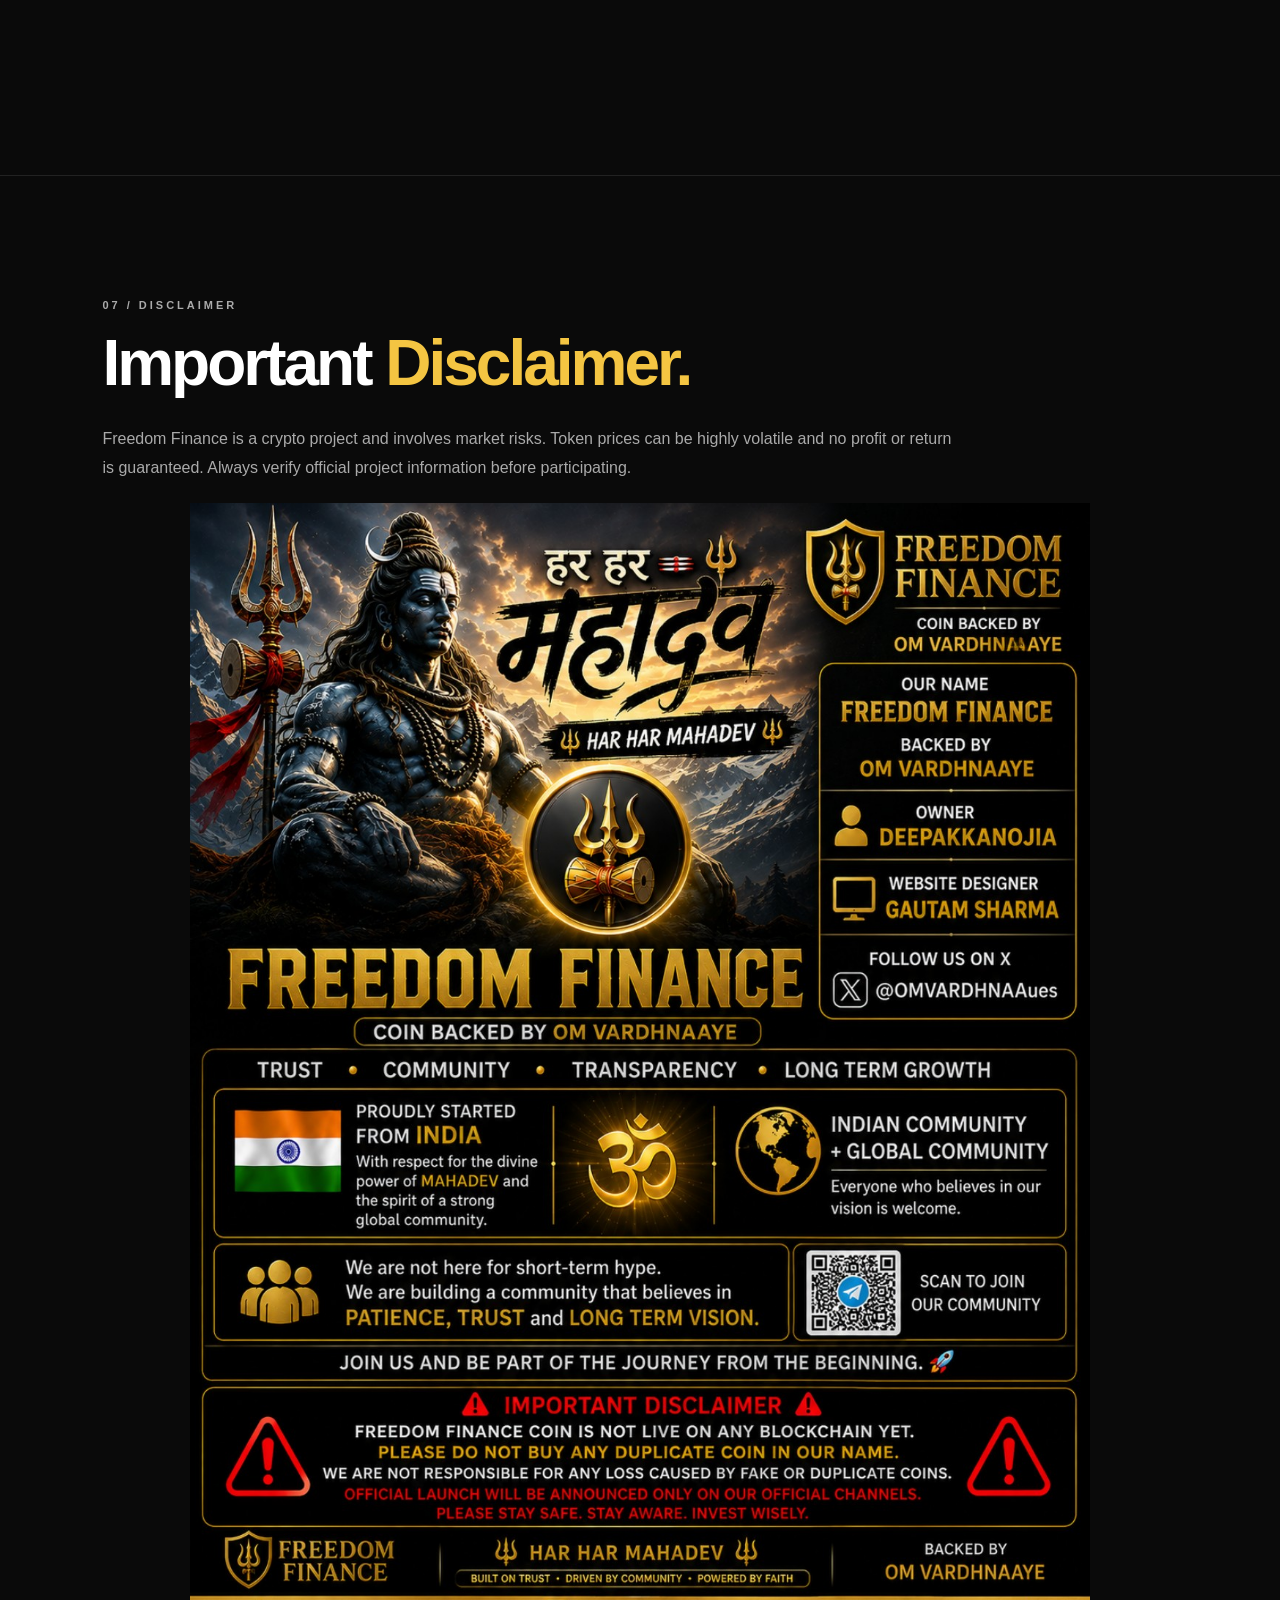
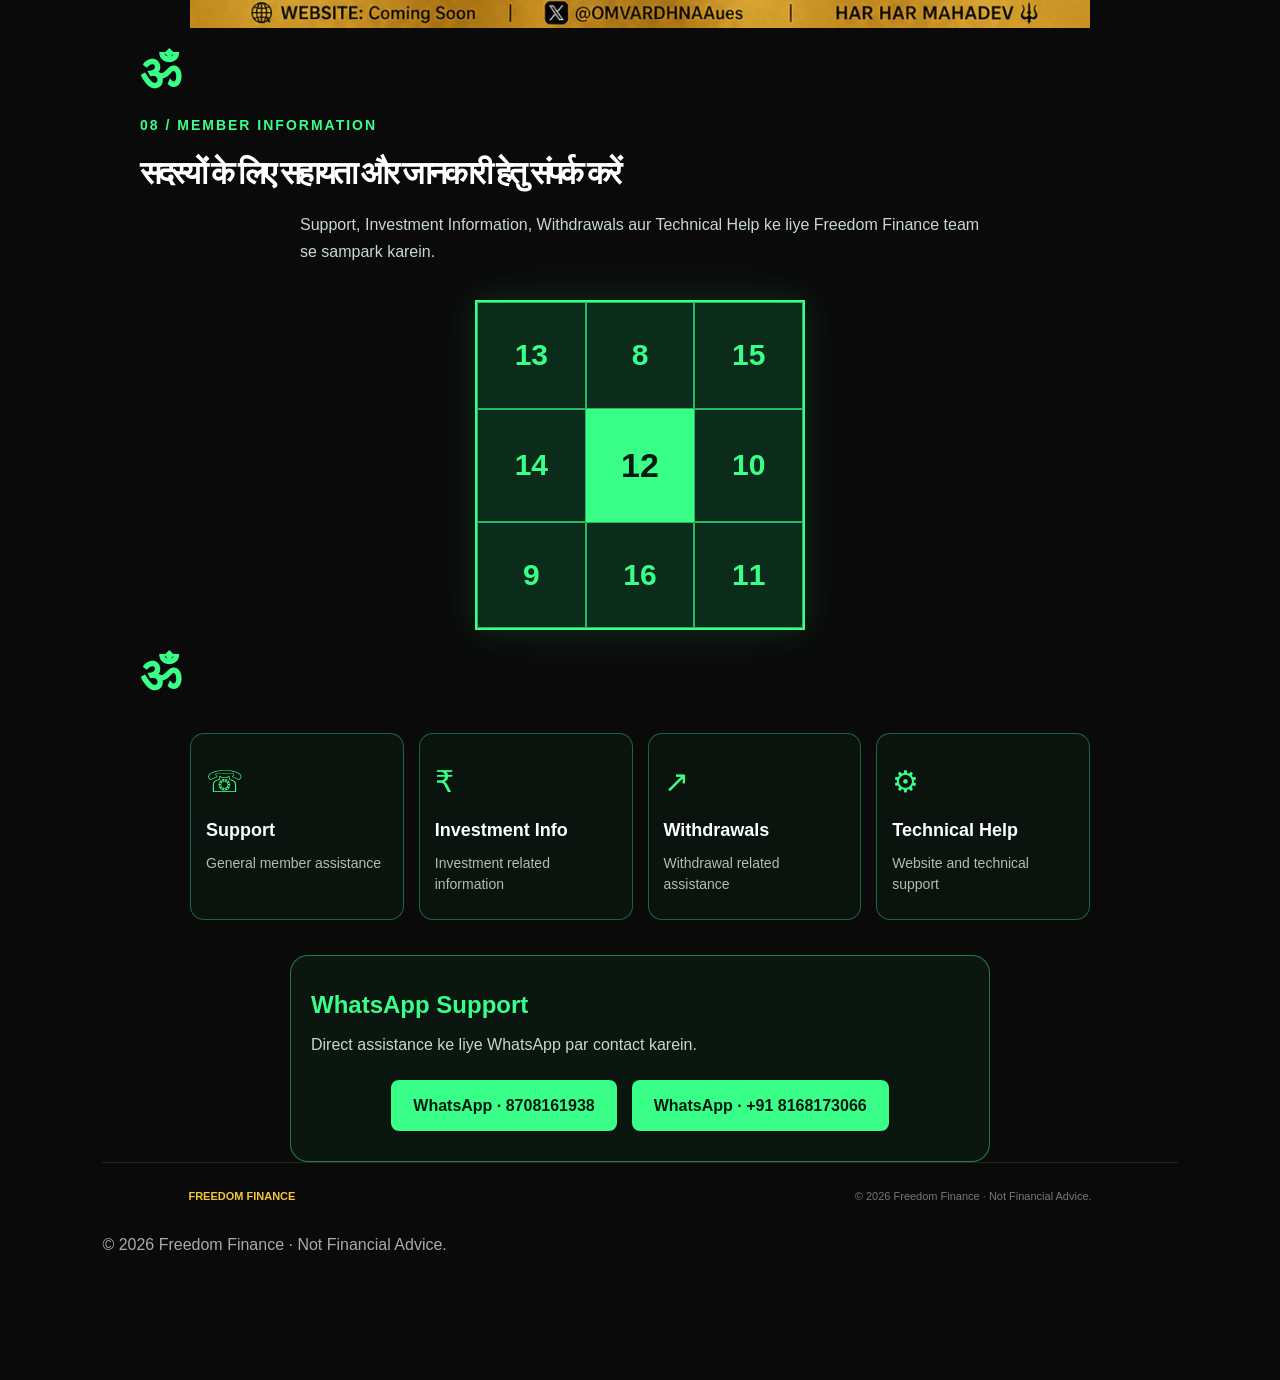
==== commit 77168f4d: "Make contact numbers open WhatsApp" ====
--- a/index.html
+++ b/index.html
@@ -639,8 +639,8 @@
           WhatsApp · +91 8168173066
         </a>
 
-      </div>
-
+  </div>
+        
     </div>
 
   </div>
--- a/style.css
+++ b/style.css
@@ -1428,7 +1428,7 @@
    MEMBER SUPPORT & INFORMATION
 ========================================= */
 
-.member-info-section {
+member-info-section {
   padding: 80px 20px;
   background: #071b12;
   text-align: center;
@@ -1649,3 +1649,4 @@
 
   }
   
+  
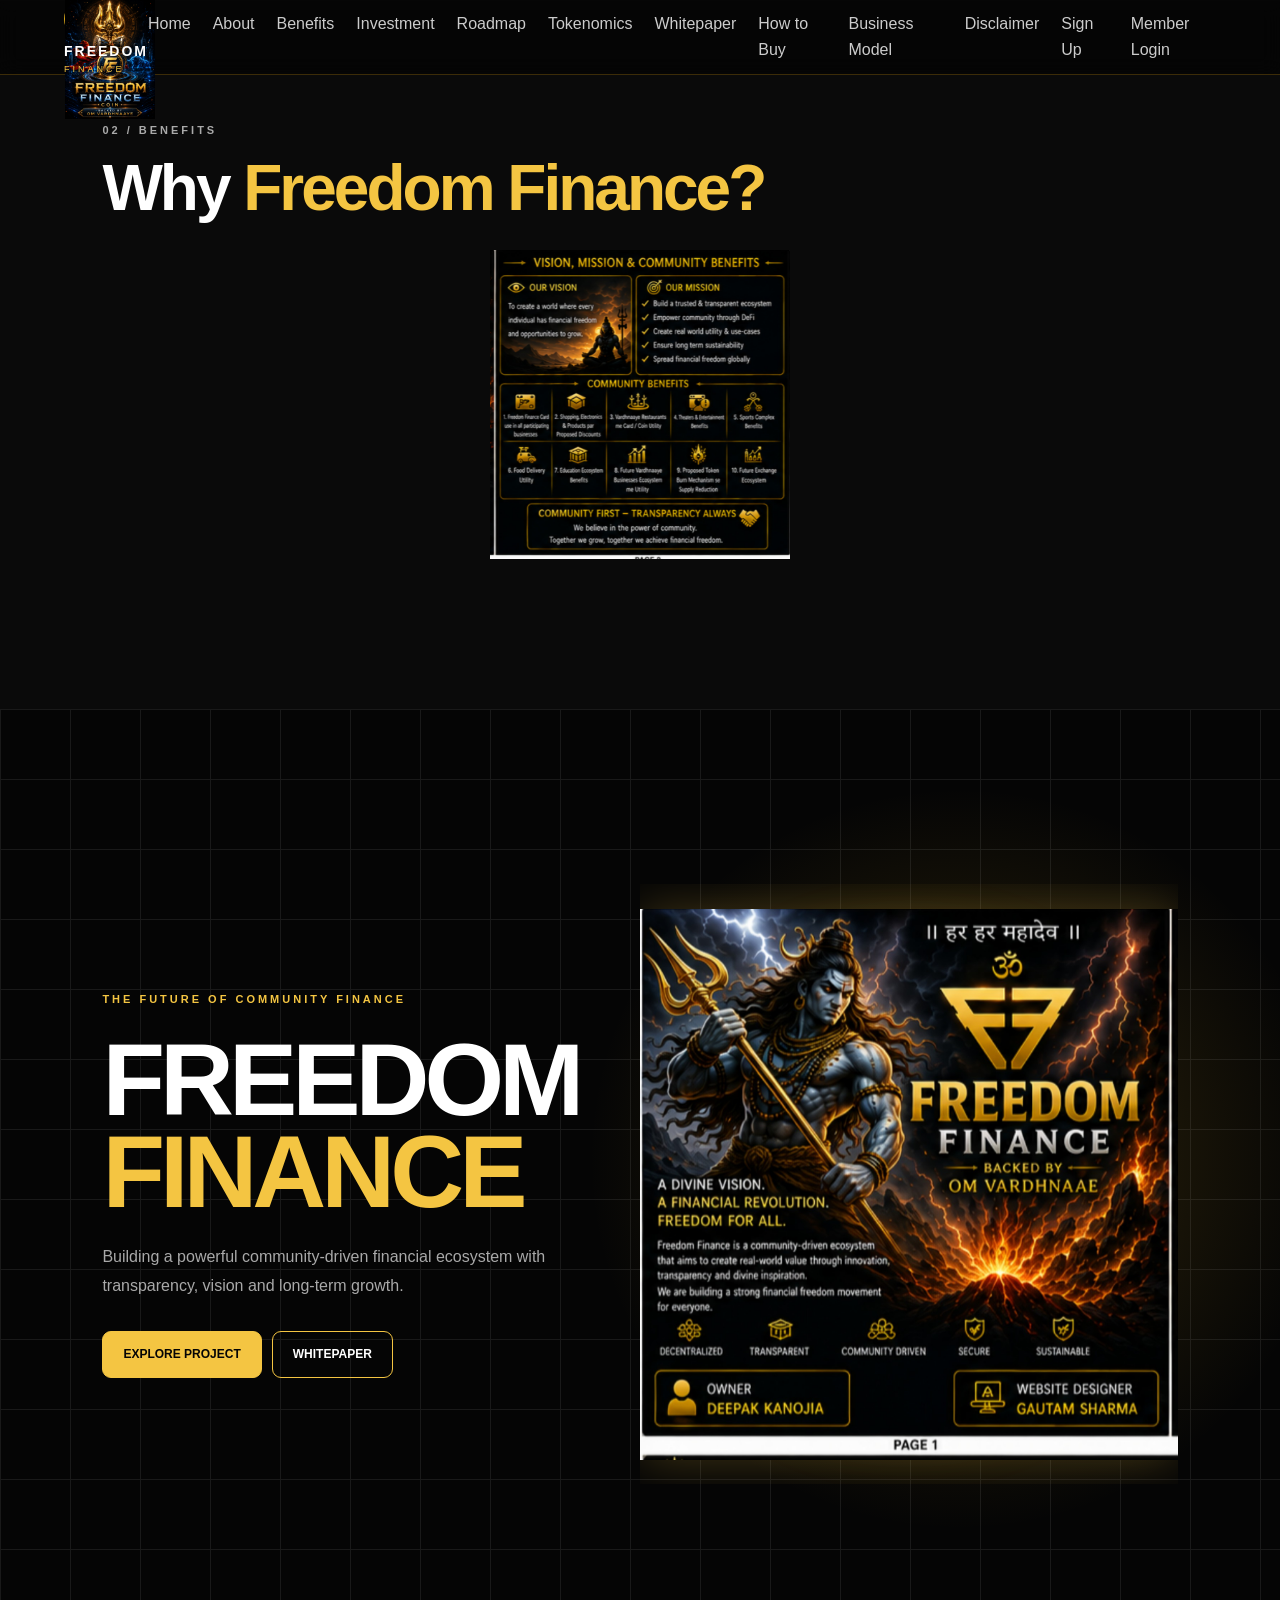
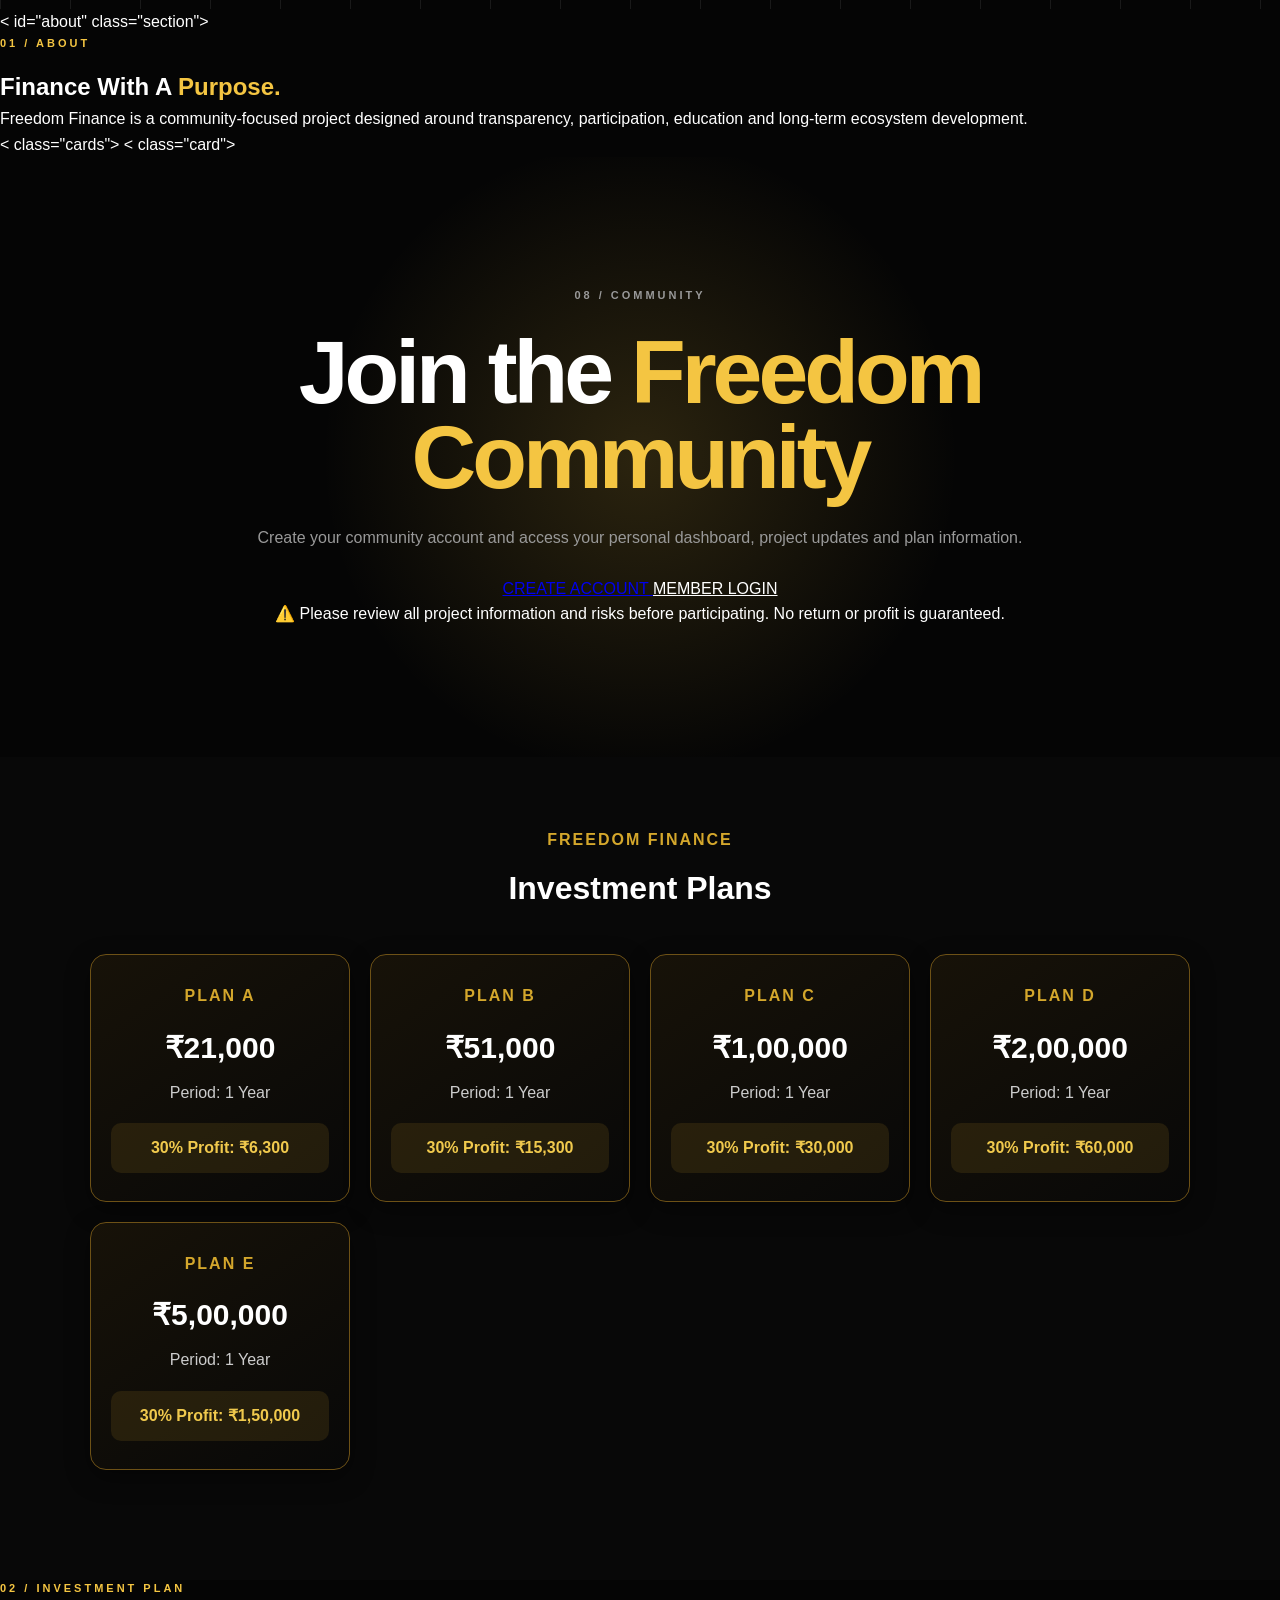
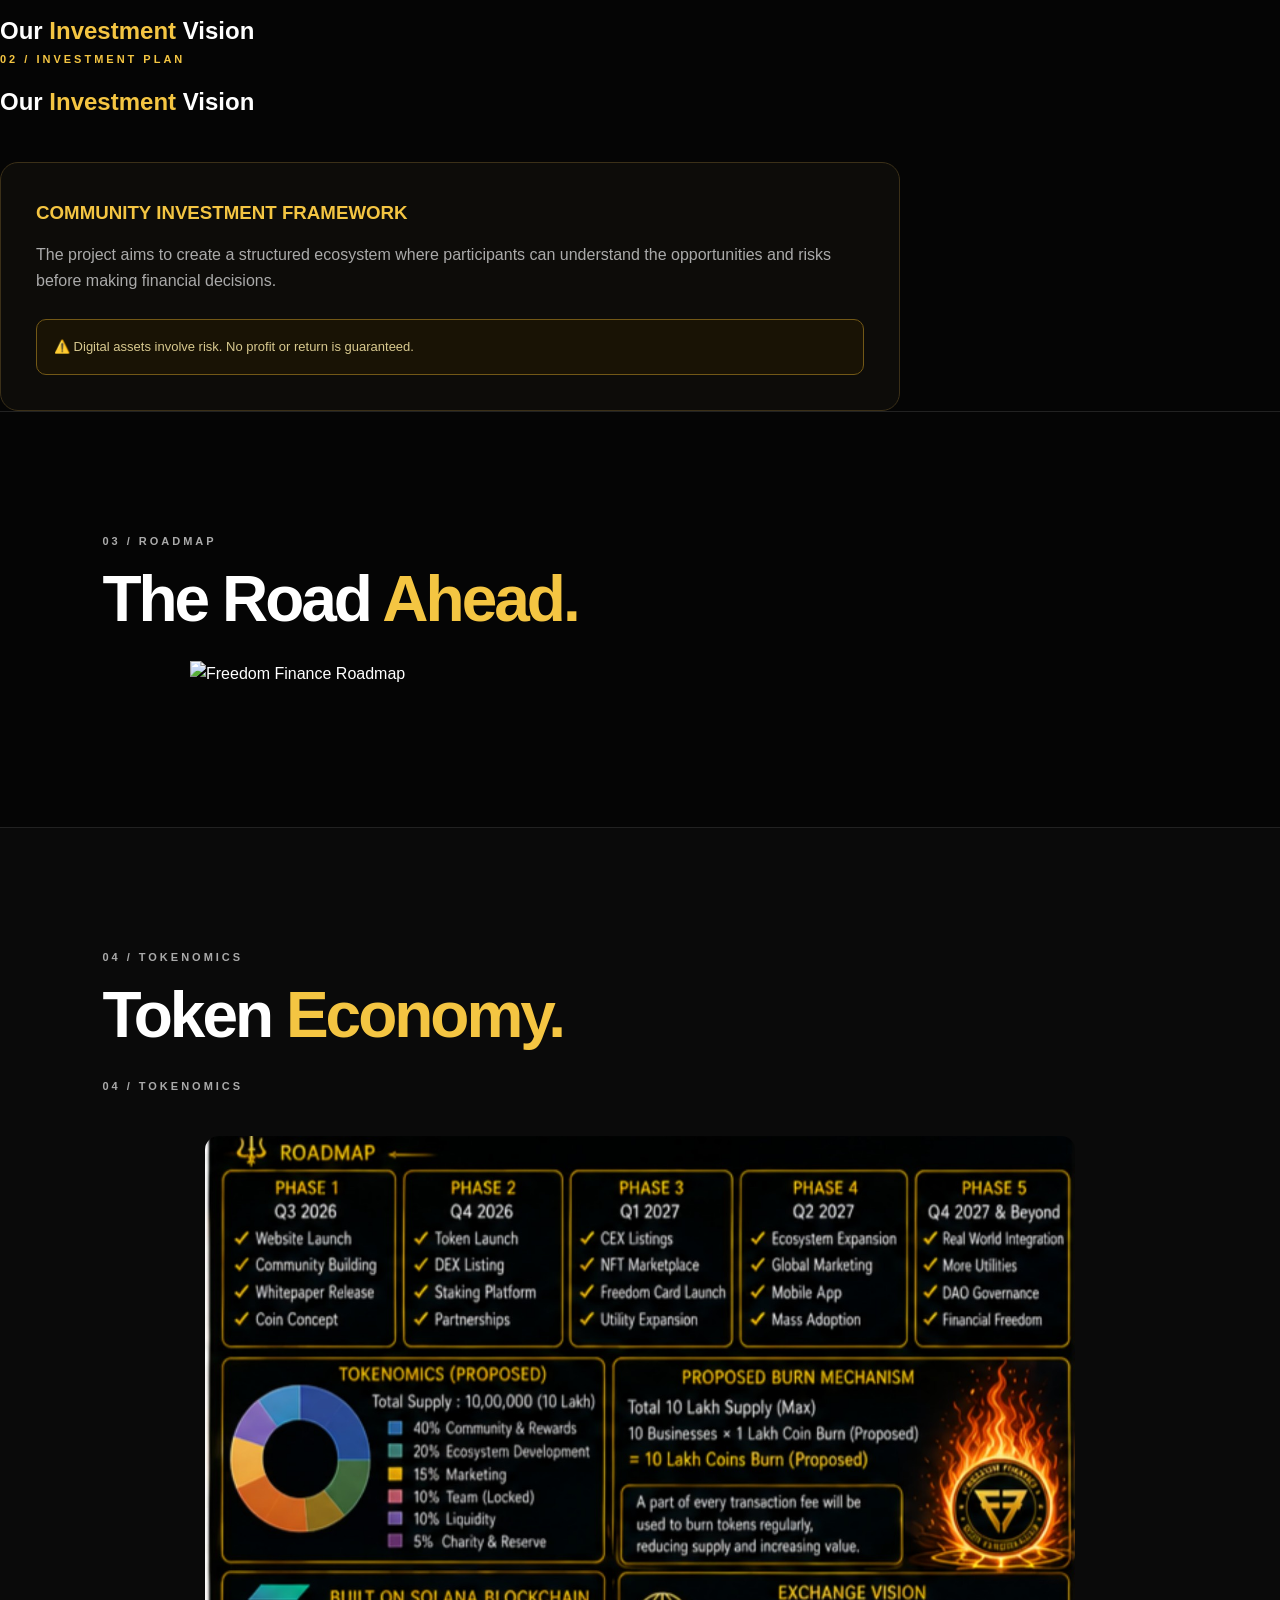
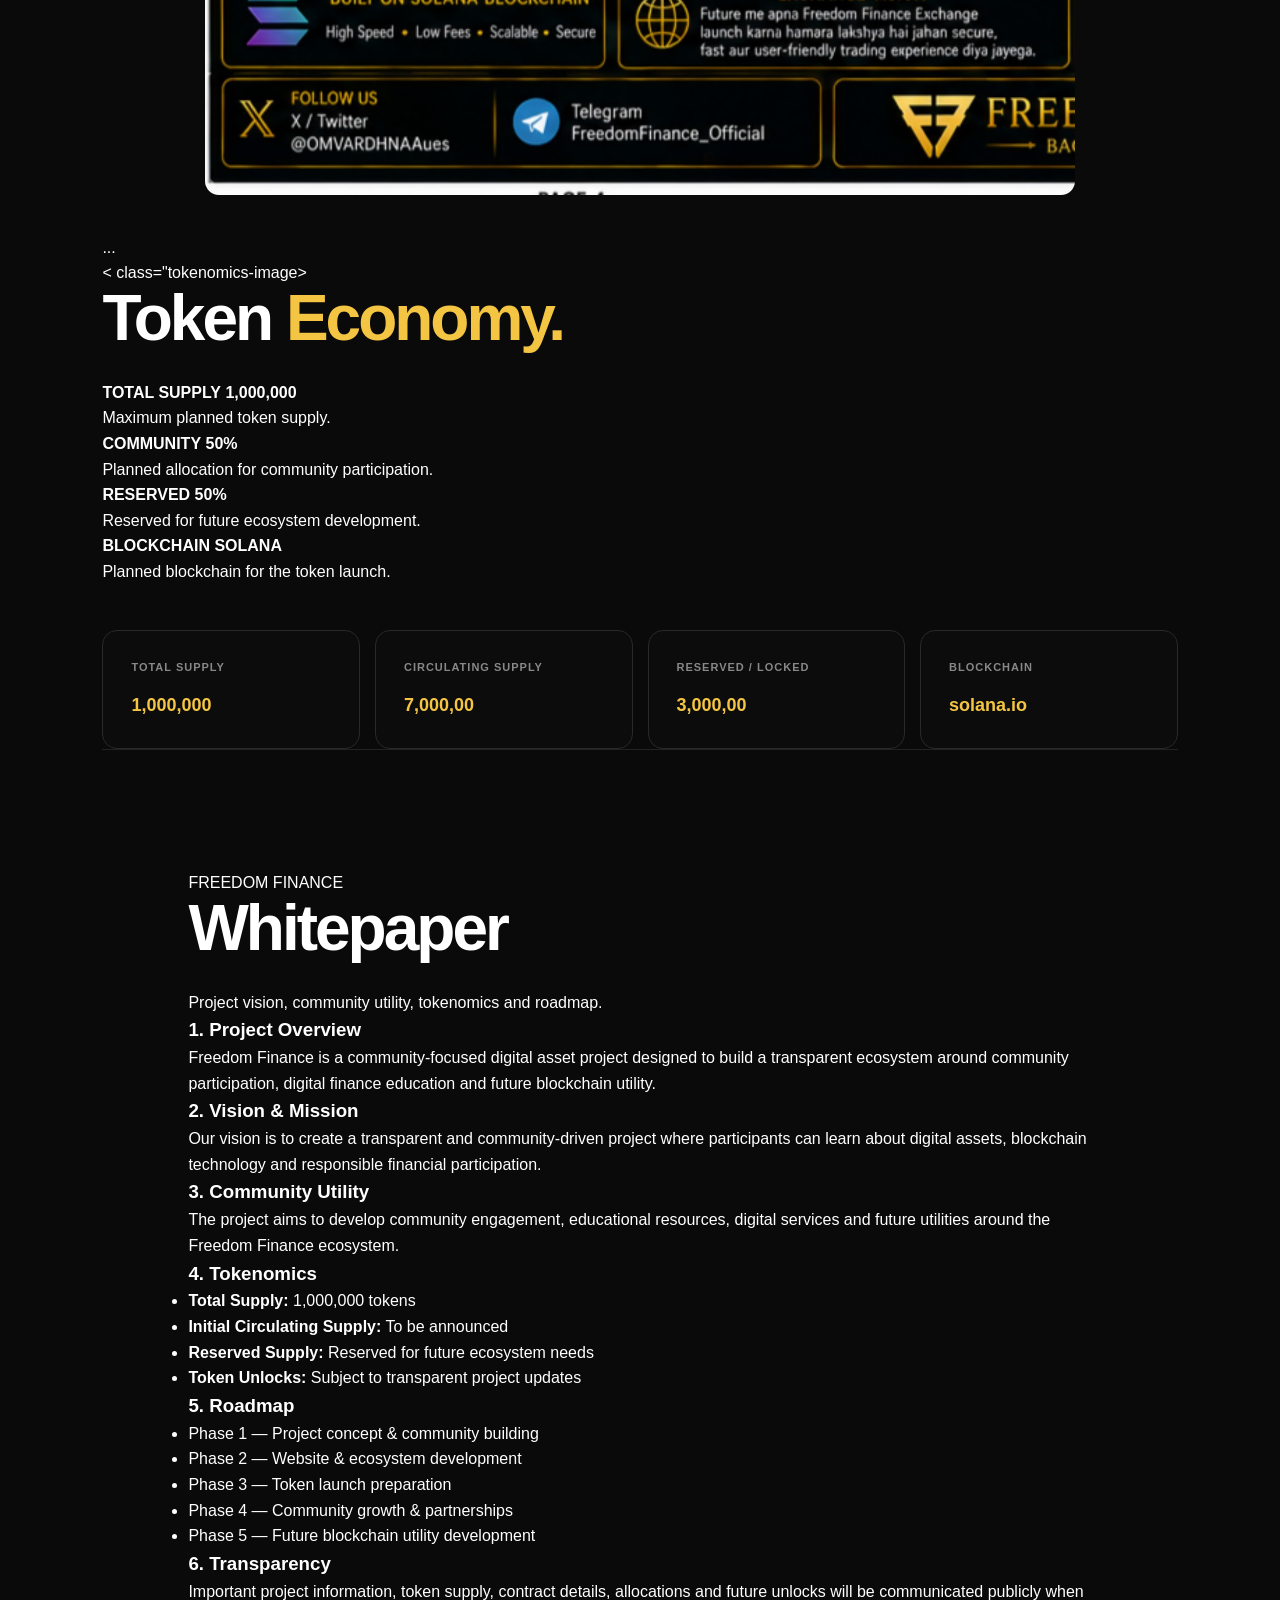
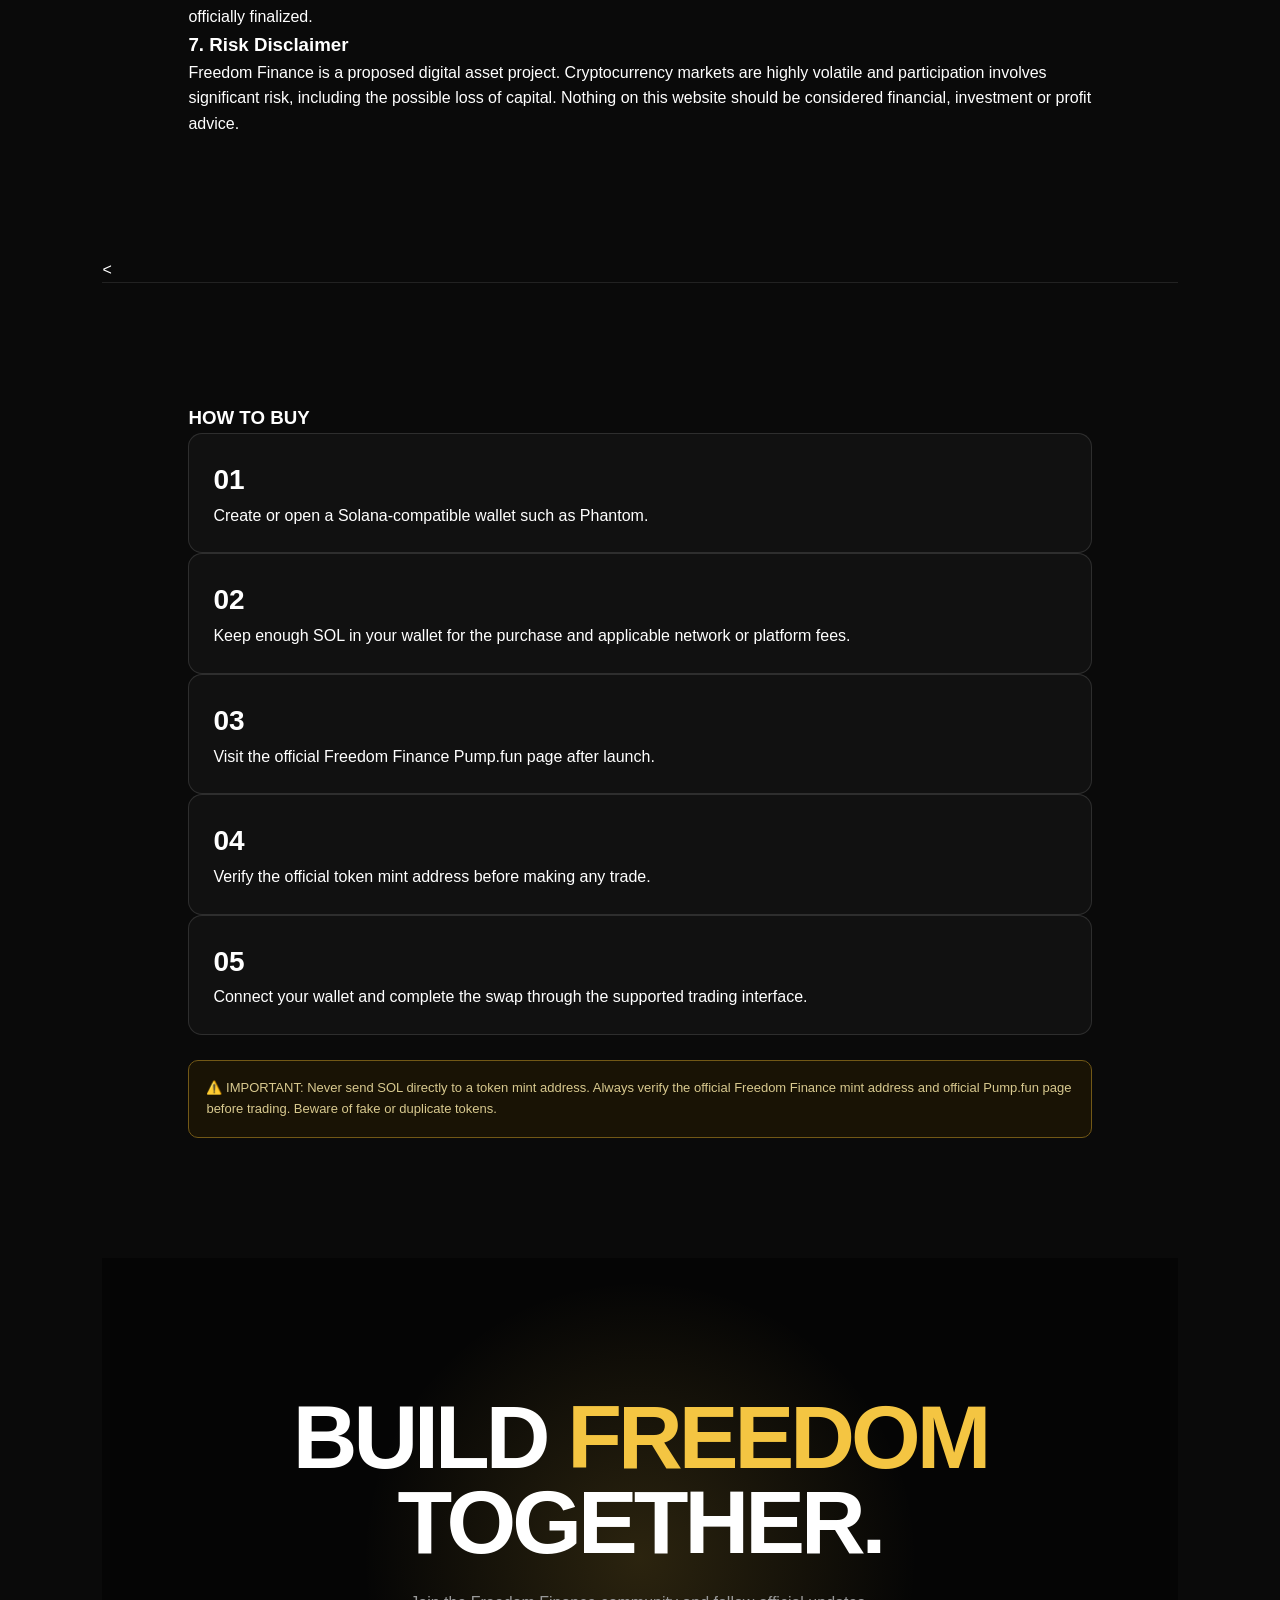
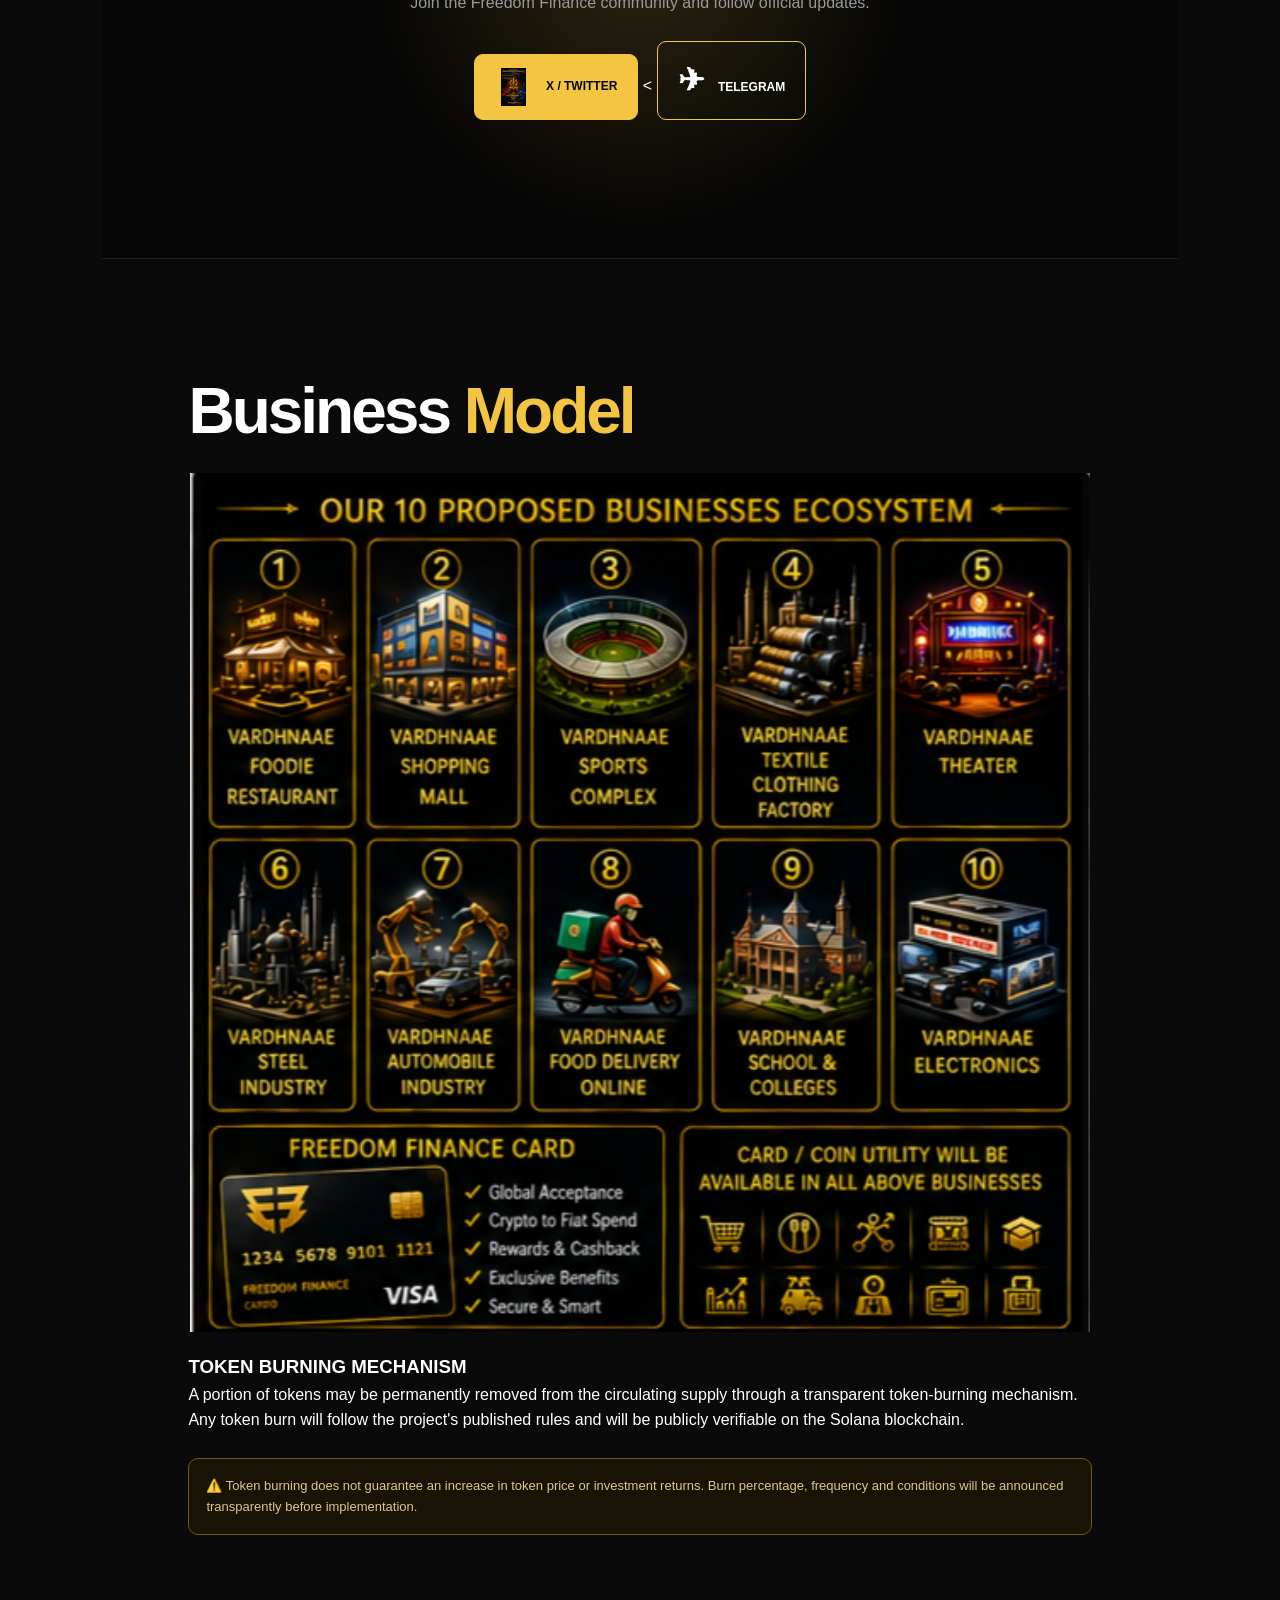
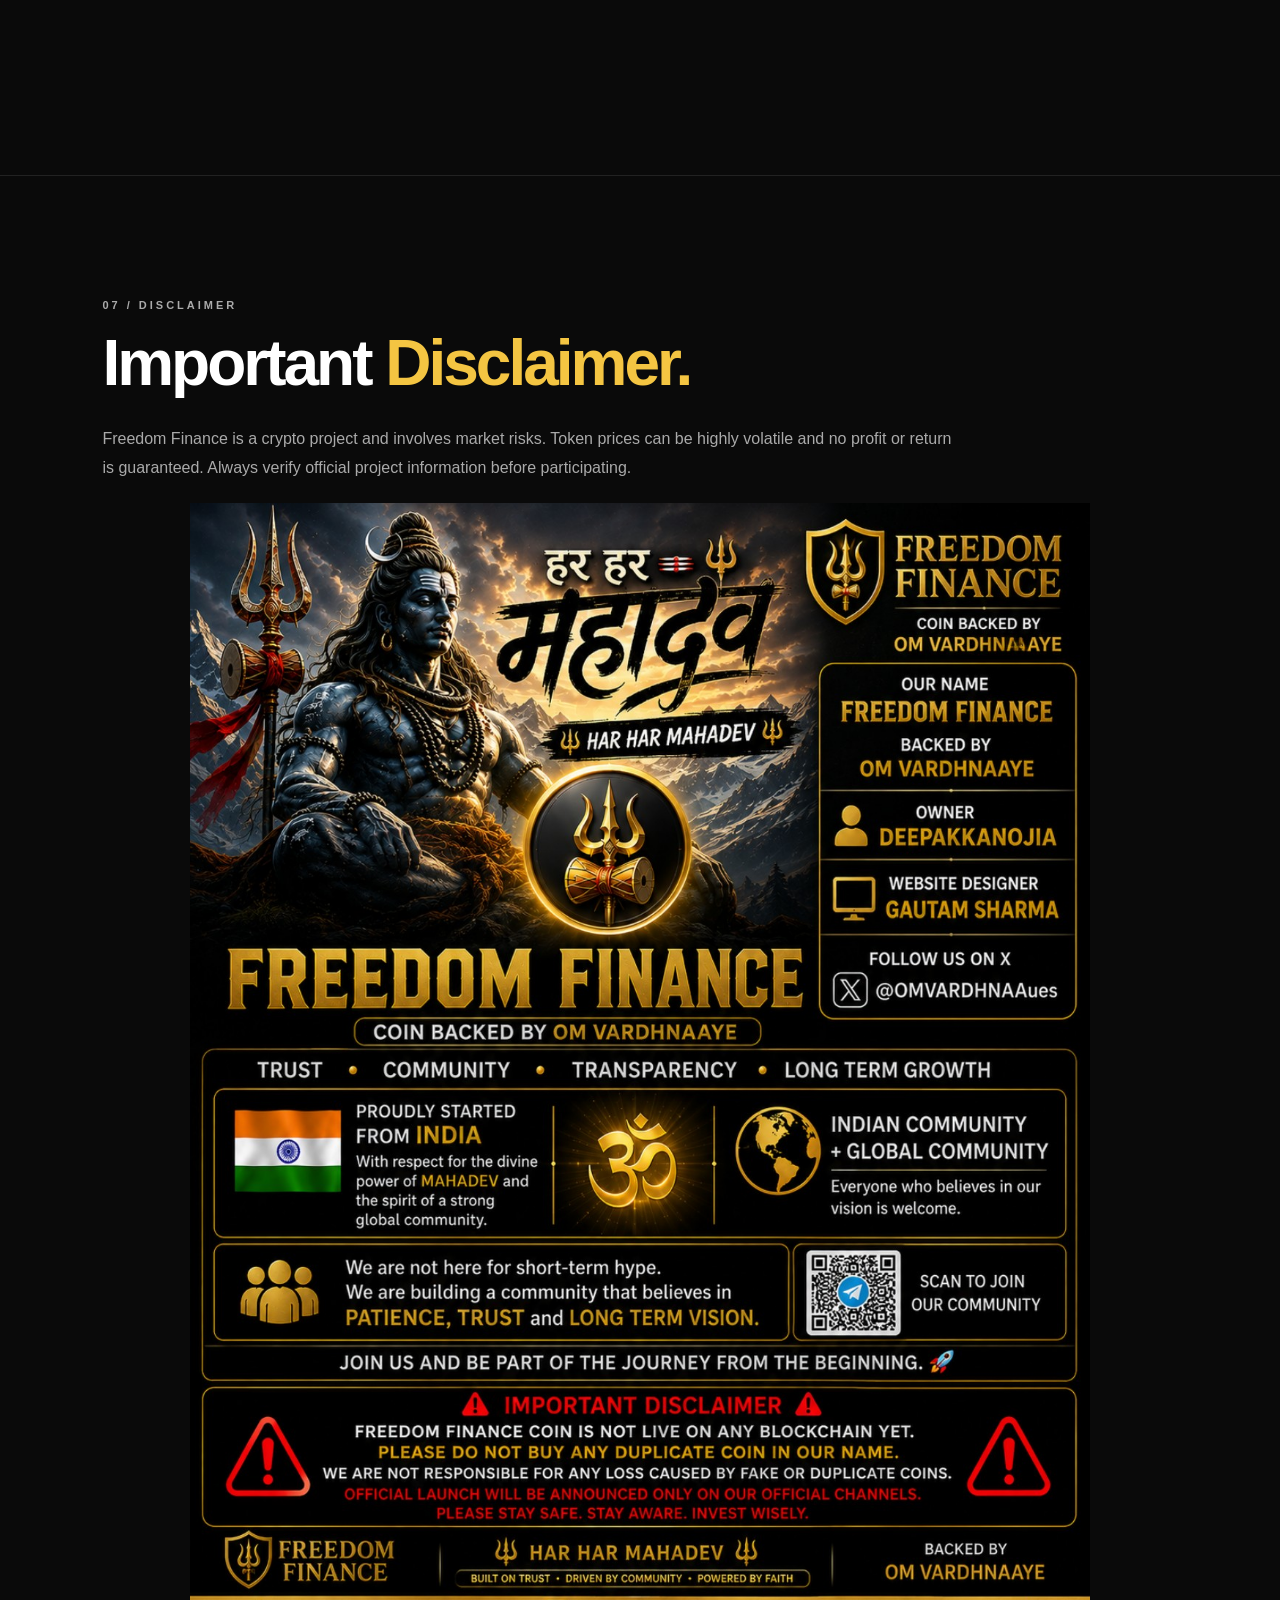
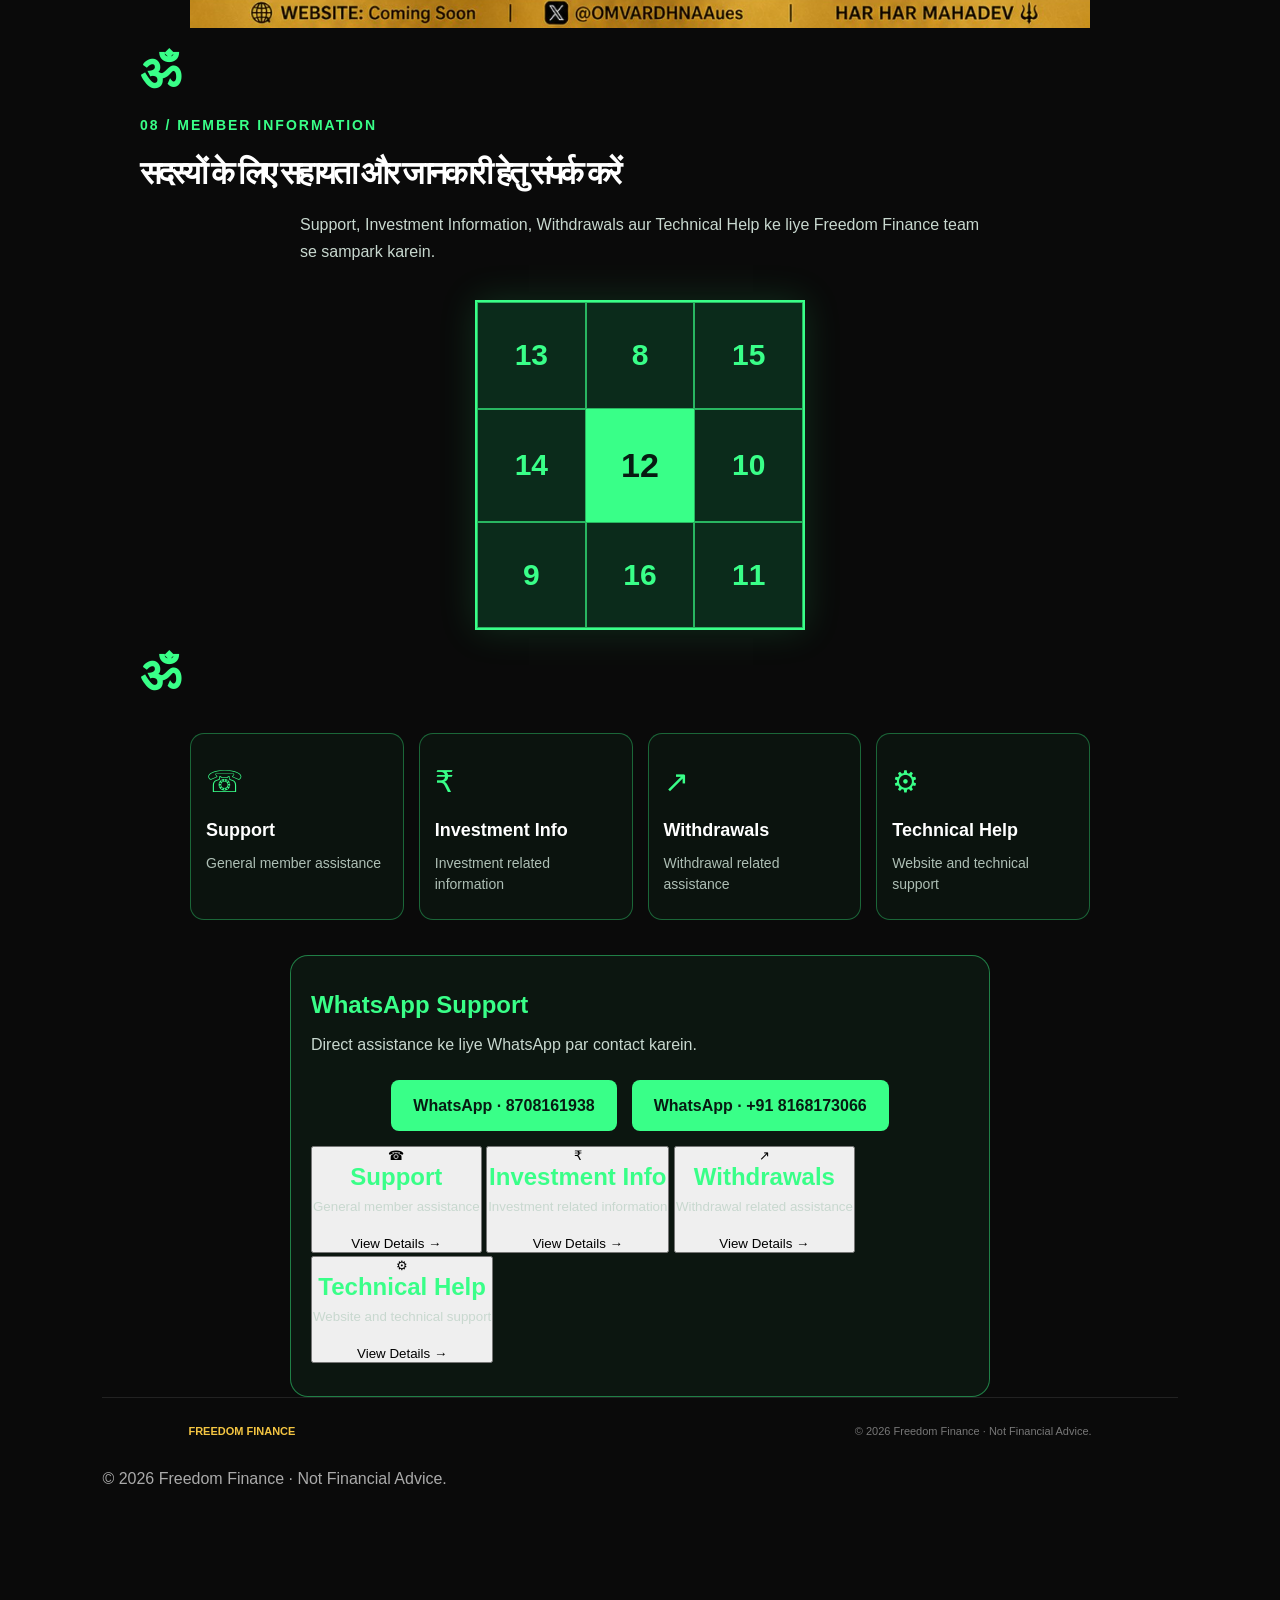
==== commit 32d0f57c: "Add member support help system" ====
--- a/index.html
+++ b/index.html
@@ -639,13 +639,66 @@
           WhatsApp · +91 8168173066
         </a>
 
-  </div>
-        
-    </div>
-
-  </div>
-
-    </section>
+  <div class="member-help-grid">
+
+  <!-- SUPPORT -->
+  <button class="member-help-card" data-help="support">
+    <span class="help-icon">☎</span>
+    <h3>Support</h3>
+    <p>General member assistance</p>
+    <span class="help-more">View Details →</span>
+  </button>
+
+  <!-- INVESTMENT INFO -->
+  <button class="member-help-card" data-help="investment">
+    <span class="help-icon">₹</span>
+    <h3>Investment Info</h3>
+    <p>Investment related information</p>
+    <span class="help-more">View Details →</span>
+  </button>
+
+  <!-- WITHDRAWAL -->
+  <button class="member-help-card" data-help="withdrawal">
+    <span class="help-icon">↗</span>
+    <h3>Withdrawals</h3>
+    <p>Withdrawal related assistance</p>
+    <span class="help-more">View Details →</span>
+  </button>
+
+  <!-- TECHNICAL -->
+  <button class="member-help-card" data-help="technical">
+    <span class="help-icon">⚙</span>
+    <h3>Technical Help</h3>
+    <p>Website and technical support</p>
+    <span class="help-more">View Details →</span>
+  </button>
+
+  </div>
+
+  </section>
+        <!-- =========================================
+     MEMBER HELP POPUP
+========================================= -->
+
+<dialog id="memberHelpDialog" class="member-help-dialog">
+
+  <div class="member-help-popup">
+
+    <button type="button"
+            id="closeMemberHelp"
+            class="member-help-close">
+      ×
+    </button>
+
+    <div id="memberHelpIcon" class="popup-icon">☎</div>
+
+    <h2 id="memberHelpTitle">Support</h2>
+
+    <div id="memberHelpContent"></div>
+
+  </div>
+
+  </dialog>
   <footer>
 
   <strong>FREEDOM FINANCE</strong>
